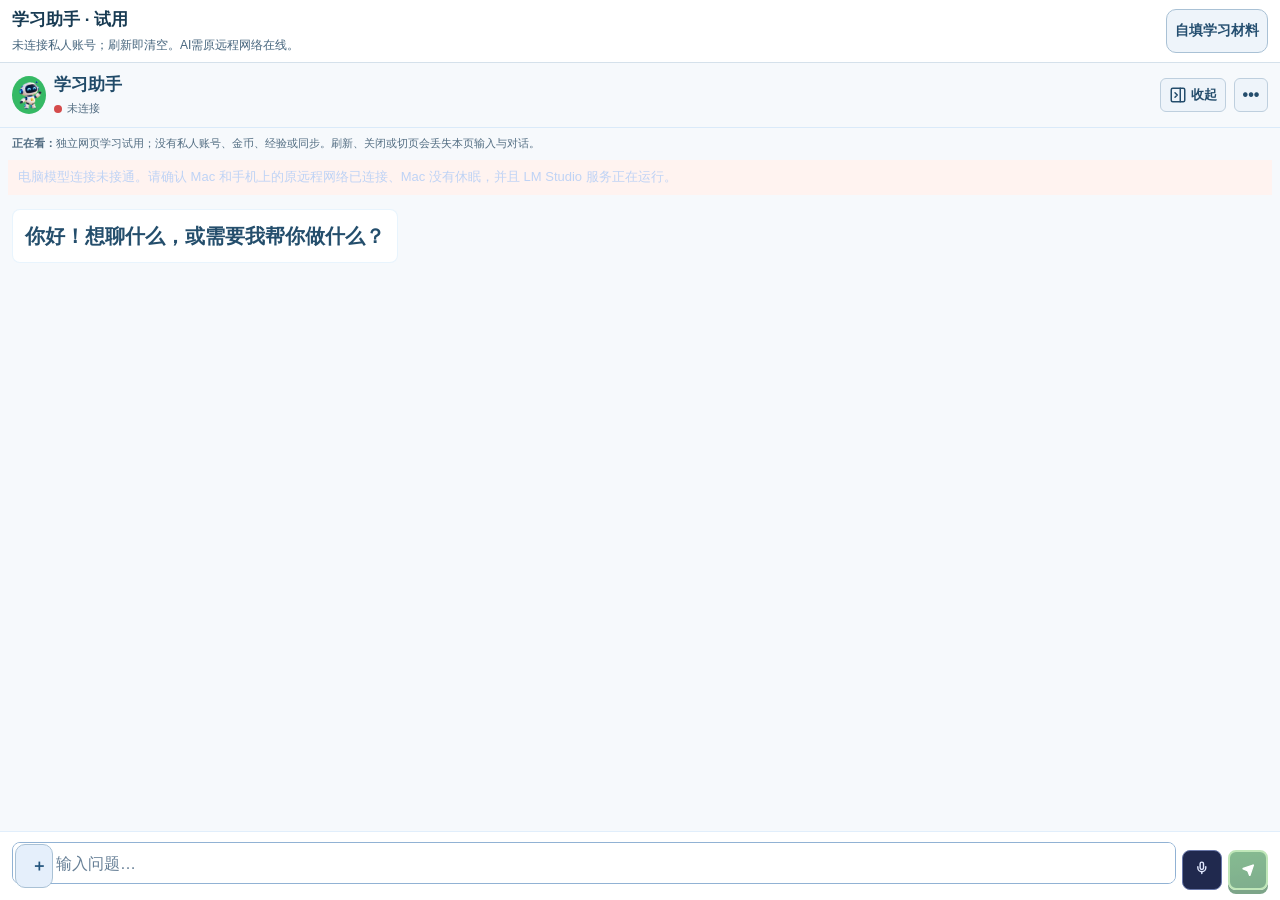
==== assistant.html @ 8622c5d7 "Add usable study trial pages with editable materials and draft review" ====
<!doctype html><html lang="zh-CN"><head><meta charset="UTF-8"/><meta name="viewport" content="width=device-width,initial-scale=1,viewport-fit=cover"/><meta name="theme-color" content="#eef4fa"/><meta name="robots" content="noindex,nofollow"/><title>学习助手试用</title>  <script type="module" crossorigin src="./assets/assistant-CgvwbhS5.js"></script>
  <link rel="stylesheet" crossorigin href="./assets/assistant-CC9O2Zjh.css">
</head><body><div id="root"></div><script>
(()=>{'use strict';class TrialMemoryStorage{#values=new Map();get length(){return this.#values.size}clear(){this.#values.clear()}getItem(key){return this.#values.get(String(key))??null}key(index){return [...this.#values.keys()][index]??null}removeItem(key){this.#values.delete(String(key))}setItem(key,value){this.#values.set(String(key),String(value))}}const memory=()=>new Proxy(new TrialMemoryStorage(),{get(target,key){if(Reflect.has(target,key)){const value=Reflect.get(target,key,target);return typeof value==='function'?value.bind(target):value}return typeof key==='string'?target.getItem(key):undefined},set(target,key,value){if(typeof key==='string')target.setItem(key,value);return true},deleteProperty(target,key){if(typeof key==='string')target.removeItem(key);return true},ownKeys(target){return Array.from({length:target.length},(_,index)=>target.key(index))},getOwnPropertyDescriptor(target,key){if(typeof key==='string'&&target.getItem(key)!==null)return{enumerable:true,configurable:true,writable:true,value:target.getItem(key)}}});try{Object.defineProperty(window,'localStorage',{configurable:false,value:memory()});Object.defineProperty(window,'sessionStorage',{configurable:false,value:memory()});window.__webLearningTrialIsolated=true}catch{document.getElementById('root').textContent='浏览器未能隔离试用资料，已停止打开。没有读取或修改你的账号资料。'}})();
</script></body></html>
---- assets/assistant-CC9O2Zjh.css ----
.aiTaskStatus{display:flex;align-items:center;gap:10px;flex:0 0 auto;padding:10px 12px;margin:8px 0;min-width:0;color:#e2f4ff;background:#082863d1;border:1px solid rgba(116,203,255,.45);border-radius:8px;font-size:13px;line-height:1.5}.aiTaskCopy{flex:1;min-width:0;overflow-wrap:anywhere}.aiTaskCopy small{display:block;color:#b8d9f5;font-size:12px;font-variant-numeric:tabular-nums}.aiTaskStatus button{display:inline-flex;align-items:center;justify-content:center;gap:5px;flex:0 0 auto;min-height:36px;padding:6px 8px;color:#e9f8ff;background:#123a78;border:1px solid #689bd0;border-radius:6px;font-size:12px}.aiTaskStatus button:hover{background:#1c4b8c}.aiTaskHalo{display:block;flex:0 0 26px;width:26px;height:26px;position:relative;border:2px solid #4386bb;border-radius:50%;box-shadow:0 0 10px #328bd14d}.aiTaskHalo i{position:absolute;inset:-2px;border:2px solid transparent;border-top-color:#bdeeff;border-right-color:#58b4ff;border-radius:50%;animation:aiTaskOrbit 2.8s linear infinite}.aiTaskHalo b{position:absolute;width:4px;height:4px;border-radius:50%;background:#e4c667;top:-2px;left:10px}.qwenAssistantPanel.aiWorking>header .qwenPerson:after{content:"";display:block;width:8px;height:8px;flex:0 0 8px;border-radius:50%;background:#90d5ff;box-shadow:0 0 12px #63b9ff}.qwenAssistantPanel.aiWorking>header{box-shadow:inset 0 -1px #79cbff80,0 4px 12px #2a8cdb20}.qwenAiMotion{display:flex;align-items:center;gap:7px;color:#d7ecff;font-size:13px;padding:6px}.qwenAiMotion input{width:16px;height:16px;accent-color:#258fdd}.qwenAssistantPanel>.aiTaskStatus{order:1;margin:4px 8px}.qwenAssistantPanel>.qwenComposer{order:2}@keyframes aiTaskOrbit{to{transform:rotate(360deg)}}.reduceMotion .aiTaskHalo i{animation:none}.animationsPaused .aiTaskHalo i,.aiTaskStatus.paused .aiTaskHalo i{animation-play-state:paused}@media(prefers-reduced-motion:reduce){.aiTaskHalo i{animation:none}}@media(max-width:640px){.aiTaskStatus{gap:6px;padding:6px 8px;margin:4px 0;font-size:12px}.aiTaskHalo{flex-basis:20px;width:20px;height:20px}.aiTaskHalo b{left:7px}}.aiTaskMeasuredProgress{display:grid;gap:3px;margin:4px 0;color:#e2f4ff;font-size:12px;font-variant-numeric:tabular-nums}.aiTaskMeasuredProgress progress{display:block;width:100%;height:6px;border:0;border-radius:4px;overflow:hidden;accent-color:#69caff}.aiTaskMeasuredProgress progress::-webkit-progress-bar{background:#284e78;border-radius:4px}.aiTaskMeasuredProgress progress::-webkit-progress-value{background:#69caff;border-radius:4px}.assistantStudyWorkshopOverlay{position:fixed;inset:0;z-index:11000;display:flex;align-items:flex-start;justify-content:center;overflow:auto;overscroll-behavior:contain;touch-action:pan-y pinch-zoom;padding:max(16px,env(safe-area-inset-top)) max(12px,env(safe-area-inset-right)) max(20px,env(safe-area-inset-bottom)) max(12px,env(safe-area-inset-left));background:#132e4f99;box-sizing:border-box}.assistantStudyWorkshopPanel{box-sizing:border-box;width:min(880px,100%);min-width:0;padding:24px;border:1px solid #bbd0e2;border-radius:22px;background:#f7fafd;color:#1b3e58;box-shadow:0 18px 56px #09203b40;font-family:inherit;font-size:17px;line-height:1.6;outline:none}.assistantStudyWorkshopPanel *{box-sizing:border-box}.assistantStudyWorkshopPanel>header{display:flex;align-items:center;justify-content:space-between;gap:14px;padding:0 0 15px;border-bottom:1px solid #d2dfeb}.assistantStudyWorkshopPanel h1{color:#183e5d;font-size:28px;line-height:1.4;margin:4px 0}.assistantStudyWorkshopPanel h2{color:#183e5d;font-size:23px;line-height:1.45;margin:4px 0 12px}.assistantStudyWorkshopPanel h3{color:#183e5d;font-size:20px;line-height:1.5;margin:0}.assistantStudyWorkshopPanel p{margin:10px 0;color:#34566f;overflow-wrap:anywhere}.assistantStudyWorkshopPanel small{font-size:14px;color:#536e83}.assistantStudyWorkshopPanel>header>button{width:44px;min-width:44px;padding:8px}.assistantStudyWorkshopPanel button{display:inline-flex;align-items:center;justify-content:center;gap:7px;min-height:44px;max-width:100%;padding:9px 14px;border:1px solid #a8bed1;border-radius:11px;background:#fff;color:#244b6a;font:inherit;font-size:16px;line-height:1.4;font-weight:700;box-shadow:none;cursor:pointer;transition:background .15s,border-color .15s,box-shadow .15s,transform .15s}.assistantStudyWorkshopPanel button:hover:not(:disabled){background:#eaf2fb;border-color:#6e98b9;box-shadow:0 3px 10px #1a45651a;transform:translateY(-1px)}.assistantStudyWorkshopPanel button:active:not(:disabled){transform:translateY(1px);box-shadow:none}.assistantStudyWorkshopPanel button:disabled{background:#e6edf3;color:#526b7f;border-color:#c9d7e2;cursor:default;opacity:1;transform:none;box-shadow:none}.assistantStudyWorkshopPanel .assistantStudyPrimary{background:#2a6da7;border-color:#235f94;color:#fff}.assistantStudyWorkshopPanel .assistantStudyPrimary:hover:not(:disabled){background:#225f97;color:#fff}.assistantStudyWorkshopPanel .assistantStudyPrimary:disabled{background:#e0e9f1;color:#536d82;border-color:#bed0df}.assistantStudyWorkshopPanel svg{width:19px;height:19px;flex:0 0 19px}.assistantStudyWorkshopPanel label{display:grid;gap:6px;font-size:16px;font-weight:650;color:#24485f;margin:12px 0}.assistantStudyWorkshopPanel textarea,.assistantStudyWorkshopPanel input:not([type=file]),.assistantStudyWorkshopPanel select{width:100%;min-width:0;min-height:44px;padding:10px 12px;border:1px solid #a8bed1;border-radius:10px;background:#fff!important;color:#173c57!important;-webkit-text-fill-color:#173c57!important;font:inherit;font-size:max(20px,1rem);line-height:1.5;opacity:1}.assistantStudyWorkshopPanel textarea{resize:vertical;max-height:420px}.assistantStudyWorkshopPanel textarea::placeholder{color:#627b8f!important;-webkit-text-fill-color:#627b8f!important;opacity:1}.assistantStudyWorkshopPanel select{font-size:16px}.assistantStudyWorkshopPanel :is(button,input,textarea,select,summary):focus-visible{outline:3px solid #3879b5;outline-offset:3px}.assistantStudyWorkshopPanel input[hidden]{display:none!important}.assistantStudyPhotoButtons,.assistantStudyRun,.assistantStudyFinalActions{display:flex;align-items:center;flex-wrap:wrap;gap:10px;margin:15px 0}.assistantStudyPhotoButtons>span,.assistantStudyPermission{color:#536e83;font-size:15px}.assistantStudyPhoto{display:grid;justify-items:center;gap:10px;max-width:520px;margin:16px auto;overflow:hidden}.assistantStudyPhoto img{display:block;width:100%;height:250px;object-fit:contain;border:1px solid #d4e0eb;border-radius:12px;background:#eef3f8}.assistantStudyPhoto>div{display:flex;flex-wrap:wrap;justify-content:center;gap:8px}.assistantStudyPrivacy,.assistantStudyIntro{padding:12px 14px;background:#eaf2fa;border:1px solid #d0dfed;border-radius:12px}.assistantStudyWorkshopPanel .assistantStudyError{padding:12px 14px;border:1px solid #d9b47d;border-radius:12px;background:#fff4e5;color:#714b1b}.assistantStudyWorkshopPanel .assistantStudyNotice{padding:12px 14px;border:1px solid #c3d8e6;border-radius:12px;background:#eaf4fb;color:#264f6b}.assistantStudyExplanation,.assistantStudyDraft,.assistantStudyPreview{margin-top:22px;padding-top:18px;border-top:1px solid #cadbe8}.assistantStudyExplanation>p{white-space:pre-wrap;font-size:18px;line-height:1.8;color:#23485f}.assistantStudyQuestionEditor{padding:16px;margin:14px 0;border:1px solid #c5d8e7;border-radius:15px;background:#fff}.assistantStudyQuestionTop{display:flex;align-items:center;gap:10px;flex-wrap:wrap}.assistantStudyQuestionTop h3{margin-right:auto}.assistantStudyQuestionTop select{width:auto;max-width:170px}.assistantStudyOptionEditors{display:grid;grid-template-columns:repeat(2,minmax(0,1fr));gap:0 12px}.assistantStudyPreview{border:1px solid #bfd6e8;border-radius:16px;padding:18px;background:#edf5fc}.assistantStudyPreview>article{padding:14px;margin:14px 0;border:1px solid #cbdce9;border-radius:12px;background:#fff}.assistantStudyPreview ul{list-style:none;padding:0;margin:12px 0;display:grid;grid-template-columns:repeat(2,minmax(0,1fr));gap:8px}.assistantStudyPreview li{padding:10px 12px;border:1px solid #c2d5e5;border-radius:9px;color:#214963;font-size:20px;overflow-wrap:anywhere}.assistantStudyWorkshopPanel summary{min-height:44px;padding:8px 0;cursor:pointer;color:#2c5d81;font-weight:650}.assistantStudyTranscription{margin:16px 0;padding:0 14px;border:1px solid #c7d9e6;border-radius:12px;background:#fff}.assistantStudyFinalActions{margin-bottom:0}.assistantStudyFinalActions>button{flex:1;min-width:160px}.assistantStudyWorkshopPanel>.aiTaskStatus{background:#153b61;color:#f1f8ff;border-color:#6e95b8;margin:14px 0}.assistantStudyWorkshopPanel .aiTaskStatus button{min-height:36px;padding:6px 10px;background:#244e76;color:#fff;border-color:#93b2ce;font-size:14px}.assistantStudyWorkshopPanel .aiTaskCopy small{color:#d2e6f5}@media(max-width:600px){.assistantStudyWorkshopOverlay{padding:max(8px,env(safe-area-inset-top)) max(6px,env(safe-area-inset-right)) max(14px,env(safe-area-inset-bottom)) max(6px,env(safe-area-inset-left))}.assistantStudyWorkshopPanel{padding:15px;border-radius:17px;font-size:16px}.assistantStudyWorkshopPanel h1{font-size:25px}.assistantStudyWorkshopPanel h2{font-size:21px}.assistantStudyOptionEditors,.assistantStudyPreview ul{grid-template-columns:minmax(0,1fr)}.assistantStudyQuestionEditor,.assistantStudyPreview{padding:12px}.assistantStudyPhoto img{height:210px}.assistantStudyRun>button{flex:1;min-width:130px}.assistantStudyQuestionTop select{max-width:150px}}@media(prefers-reduced-motion:reduce){.assistantStudyWorkshopPanel *{transition:none!important;animation:none!important}}.childComfort,.childShop,.parentAccess{font-family:PingFang SC,Microsoft YaHei,system-ui,sans-serif;letter-spacing:0;color:#edf5ff;font-size:16px;line-height:1.6}.appShell.cosmosUniverse.childComfort{background:#0a1e3a}.appShell.cosmosUniverse.childComfort .homeBackdrop{background:linear-gradient(175deg,#101f43,#153d67 60%,#1b3852)!important}.childComfort .homeBackdrop>*{display:none}.childComfort :is(button,input,textarea,select){font:inherit;letter-spacing:0}.childComfort :is(h1,h2,h3,p){text-shadow:none}.childComfort .panel{background:#102b49ed!important;box-shadow:none!important;border:1px solid #87b2ca40!important;border-radius:8px}.childComfort :is(.primaryButton,.explorationStart){background:#2886d0!important;border:1px solid #76bfee!important;box-shadow:0 3px #0c4b80!important;color:#fff;text-shadow:none!important;border-radius:8px}.childComfort button,.childShop button{transition:transform .15s ease,background .15s ease;touch-action:manipulation}.childComfort button:focus-visible,.childShop button:focus-visible{outline:3px solid #ffc873;outline-offset:3px}.childComfort .mascot{background:url(/space-mascots.webp) 79% 42%/250% auto no-repeat!important;border:0!important;box-shadow:none!important;border-radius:0!important}.childComfort .mascot>*{display:none}.childComfort .explorationHome{max-width:1320px;margin:auto;padding:12px 28px 86px}.childComfort .explorationHeader{min-height:58px;border-bottom:1px solid #9dbed22b}.childComfort .explorationHeader>strong{font-size:22px;color:#f5f9ff}.childComfort .explorationWallet{gap:12px}.childComfort .explorationWallet button,.childComfort .explorationWallet>span{background:none;box-shadow:none;border:0;min-width:42px;min-height:44px;padding:8px}.childComfort .explorationWallet svg{width:21px;height:21px}.childComfort .explorationScene{min-height:450px;display:grid;grid-template-columns:minmax(260px,.9fr) minmax(0,1.3fr);align-items:center;gap:18px;padding:24px 0 0;position:relative}.childComfort .explorationInvitation{position:relative;inset:auto;width:auto;padding:0;z-index:2}.childComfort .explorationInvitation h1{font-size:32px;max-width:400px;line-height:1.4;margin:12px 0 28px;font-weight:750}.childComfort .explorationEyebrow{color:#adcbe3;font-size:15px}.childComfort .explorationStart{font-size:20px;min-height:58px;padding:12px 20px;width:min(100%,350px);gap:14px}.childComfort .explorationChoose,.childComfort .explorationResume{background:none;color:#c2dff3;border:0;margin:16px 0 0;padding:7px 0;font-size:15px}.childComfort .explorationGift{position:absolute;left:0;bottom:0;display:flex;align-items:center;gap:8px;background:#24425c;border:1px solid #c8ac654a;border-radius:8px;padding:6px 14px 6px 4px;width:auto;box-shadow:none;animation:none}.childComfort .explorationGift img{width:58px;height:58px;object-fit:contain}.childComfort .explorationGift span{color:#f7d999;position:static;display:flex;gap:6px;font-size:16px}.growthScene{position:relative;width:100%;aspect-ratio:3/2;isolation:isolate}.growthHome{position:relative;width:100%}.legacyRobotBadge{position:absolute;width:22px;height:22px;right:13%;top:38%;color:#f8d071}.growthIsland{position:absolute;inset:0;width:100%;height:100%;object-fit:contain;animation:growArrive .6s ease both}.growthCompanions{position:absolute;width:43%;height:55%;right:7%;top:9%}.growthLevel3 .growthCompanions{width:32%;right:30%;top:8%}.companionButton{width:100%;height:100%;padding:0!important;border:0!important;background:none!important;box-shadow:none!important}.companionArt{display:inline-block;position:relative;width:64px;aspect-ratio:1;overflow:hidden;vertical-align:middle;flex-shrink:0}.companionArt>img{position:absolute;width:300%;max-width:none;left:-180%;top:-70%}.companionArt.companionPair{width:100%;height:100%;overflow:visible}.companionPair>img{width:100%;height:100%;inset:0;object-fit:contain}.robotAntenna{position:absolute;left:63%;top:1%;color:#ffd275;transform:rotate(12deg);filter:drop-shadow(0 2px 2px #08182d)}.robotAntenna svg{width:28px;height:28px}.robotAntenna:after{content:"";position:absolute;width:2px;height:9px;background:#f2cf78;top:23px;left:13px;transform:rotate(8deg)}.companionPair .robotAntenna{left:75%;top:12%}.robotJetpack{position:absolute;left:66%;top:55%;color:#92d2ff;transform:rotate(-28deg)}.robotJetpack svg{width:36px;height:36px;fill:#3678b8}.companionPair .robotJetpack{left:79%;top:64%}.robotExpression{position:absolute;left:18%;top:27%;width:65%;height:23%;display:flex;align-items:center;justify-content:space-evenly;background:#081c34;border-radius:45%;transform:rotate(-6deg)}.robotExpression i{width:18%;height:60%;border:2px solid #8be8ff;border-bottom:0;border-radius:60% 60% 0 0}.robotExpression.expression2 i:last-child{height:0;border-radius:0}.robotExpression.expression3 i{height:70%;border:2px solid #8be8ff;border-radius:50%}.companionPair .robotExpression{left:70%;top:29%;width:24%;height:14%;transform:rotate(-10deg)}.companionReact{animation:companionHello .7s ease both}.companionFly{animation:companionFlight 1.1s ease both}.islandLamp{position:absolute;left:55%;top:47%;padding:4px!important;color:#87a5b4!important;border:0!important;background:#1d4265!important;border-radius:6px;width:36px;height:38px;box-shadow:0 3px #122c42}.islandLamp.lit{color:#ffe38c!important;box-shadow:0 0 22px #ffd87a72}.islandBridge{position:absolute;right:2%;bottom:31%;display:flex;gap:5px;align-items:center;background:#123c61!important;color:#eff7ff!important;border:1px solid #89b5d6!important;padding:4px 7px!important;border-radius:6px;font-size:13px!important}.islandBridge svg{width:16px}.moonlitIsland{filter:saturate(.8) brightness(.8);background:#0c17364d;border-radius:8px}.islandNightSky{position:absolute;inset:0;background:#080f2c;border-radius:8px;z-index:-1;color:#c9e8ff}.islandNightSky>svg:first-child{position:absolute;width:54px;height:54px;right:10%;top:7%}.islandNightSky>svg:not(:first-child){position:absolute;width:10px;height:10px;top:15%;left:15%;color:#ffe19a}.islandNightSky>svg:nth-child(3){left:53%;top:9%}.islandNightSky>svg:nth-child(4){left:73%;top:27%}.islandProgress{display:grid;grid-template-columns:1fr;gap:8px;padding:18px 0;border-top:1px solid #9dbed22b}.islandProgress>div:first-child{display:flex;align-items:center;justify-content:space-between;gap:16px;flex-wrap:wrap}.islandProgress strong{font-size:17px}.islandProgress span{color:#c2d4e7;font-size:14px}.islandProgress progress,.lessonXp progress{appearance:none;height:8px;width:100%;border:0;border-radius:4px;overflow:hidden;background:#071b31}.islandProgress progress::-webkit-progress-bar,.lessonXp progress::-webkit-progress-bar{background:#071b31}.islandProgress progress::-webkit-progress-value,.lessonXp progress::-webkit-progress-value{background:#f4cd74;transition:width .5s ease}.quietButton{display:inline-flex;width:fit-content;align-items:center;gap:8px;padding:8px 0;border:0;background:none;color:#aed8fa;font:inherit;cursor:pointer}.growthPreview{display:grid;grid-template-columns:170px 1fr;align-items:center;gap:16px;background:#0c223b;border-radius:8px;padding:10px 18px}.growthPreview img{width:100%}.growthPreview p{font-size:14px}.firstShopInvite{display:flex;gap:12px;align-items:center;padding:14px 0;color:#d2e1ed;font-size:15px}.firstShopInvite button{margin-left:auto;display:flex;align-items:center;gap:5px;border:0;padding:8px;background:none;color:#f6d798;font:inherit}.childComfort .practiceSkillIsland{box-shadow:none;background:none}.childComfort .explorationDestinations{gap:20px}.childComfort .explorationIsland{background:#123251;border:1px solid #91b2cd40;box-shadow:none;border-radius:8px}.childComfort .explorationIsland span{font-size:18px}.childComfort .explorationIsland small{font-size:14px}.childPreferences{display:flex;align-items:center;gap:24px;padding-top:20px;margin-top:20px;border-top:1px solid #9dbed22b;color:#aac4d9;font-size:14px}.childPreferences label{display:flex;align-items:center;gap:8px}.childPreferences input{width:17px;height:17px;accent-color:#479ce0}.childComfort .qwenPerson>.companionArt{width:42px;height:42px;flex:0 0 42px;display:inline-block;border:0!important;border-radius:0;background:none!important;box-shadow:none!important}.childComfort .qwenMessageRow>.referenceMessageAvatar{border:0!important;background:none!important;box-shadow:none!important}.childComfort .referenceMessageAvatar .companionArt{width:32px;height:32px}.childComfort .practiceCompanion{display:inline-block;width:64px;height:64px}.childComfort .practiceCompanion.correct{animation:companionHello .6s ease both}.childComfort .referenceV2Choice .practiceCompanion{display:none}.childComfort .v2PracticeStats .streakXpBadge,.childComfort .streakXpEarned{color:#eed491;background:#243e54;border:1px solid #a79a6c55;box-shadow:none;border-radius:6px}.childComfort .v2Summary>.companionPair{width:180px;height:180px}.childComfort .qwenPerson .robotAntenna svg{width:17px;height:17px}.childComfort .v2Question .mascot{width:76px;height:84px}.childComfort .v2Question h1{font-size:28px;line-height:1.45}.childComfort .v2Choices button{min-height:58px;font-size:18px;border-radius:8px;box-shadow:none;border:1px solid #729cbb7a;background:#173f61;color:#f5faff}.childComfort .v2Choices button.correct{background:#66501f;border-color:#f7d478;animation:answerWarm .4s ease}.childComfort .v2Feedback{background:#173954;border-radius:8px;box-shadow:none;color:#e1ecf6}.childComfort .v2Feedback.wrong{border-color:#96bdd7;background:#193b54}.childComfort .v2Summary{max-width:720px;margin:auto;text-align:center;padding:28px}.lessonXp{margin:20px 0;display:grid;gap:8px;color:#f4d695}.lessonXp small{color:#b8d1e4}.childComfort .qwenAssistantPanel.referenceAssistantPanel{background:#0b2138!important}.childComfort .qwenAssistantPanel.referenceAssistantPanel:before,.childComfort .qwenAssistantPanel.referenceAssistantPanel:after{content:none!important}.childComfort .qwenWatching{color:#a9c4d9!important}.childComfort .qwenMessages{background:#0b2138!important}.childComfort .qwenSpeakAnswer{color:#c5e7ff!important;background:#163a59!important;border:1px solid #77a0ba80!important;box-shadow:none!important}.childComfort .qwenQuickActions{gap:5px}.childComfort .assistantDockLauncher{border-radius:8px;background:#1e5885;box-shadow:0 3px 14px #020c1c50;border:1px solid #7eabc8}.childComfort .assistantDockLauncher>span{width:32px;height:32px;overflow:hidden;background:none;color:#a0d7ff}.childComfort .assistantDockLauncher .companionArt{width:30px;height:36px}.childShopShade{background:#020b1be8;padding:18px;z-index:1000}.childShop{width:min(100%,1000px);max-height:calc(100dvh - 36px);overflow:auto;background:#102b44;border:1px solid #769ab34d;border-radius:8px}.childShop header{display:flex;align-items:center;gap:14px;padding:18px 24px;border-bottom:1px solid #88a9bc35}.childShop h2{margin:0;font-size:25px}.childShop header small{color:#adc6d9;font-size:13px}.childShop header>button{margin-left:6px;width:40px;height:40px;padding:8px;background:none;border:0;color:#d5e7f2}.shopCoins{display:flex;align-items:center;gap:8px;margin-left:auto;color:#f6d485}.shopLayout{display:grid;grid-template-columns:minmax(210px,.8fr) minmax(0,1.4fr)}.shopLayout>nav{padding:14px;border-right:1px solid #88a9bc35}.shopLayout nav button{display:flex;align-items:center;gap:12px;width:100%;text-align:left;color:#d6e5f0;background:none;padding:13px 12px;margin:3px 0;border:1px solid transparent;border-radius:6px;font:inherit}.shopLayout nav button.selected{background:#235375;border-color:#6d99b5}.shopLayout nav button>svg{width:24px;height:24px;color:#ffd37a;flex-shrink:0}.shopLayout nav button b{display:block;font-size:15px}.shopLayout nav button small{display:block;font-size:13px;color:#b9d0e2;margin-top:3px}.shopPreview{padding:14px 28px 24px}.shopPreviewArt{aspect-ratio:3/2;max-height:310px;display:grid;align-content:center}.shopPreview h3{font-size:21px;margin:12px 0 8px}.shopPreview p{font-size:15px;color:#c8dbe8}.shopActions{display:flex;gap:12px;margin:18px 0 10px;flex-wrap:wrap}.shopActions button{border-radius:8px;padding:10px 18px;min-height:44px;background:#2886d0;border:1px solid #76bfee;color:#fff;font:inherit}.shopActions button:disabled{opacity:.5}.shopOwned{display:inline-flex;align-items:center;gap:7px;padding:10px;color:#aed4e0}.shopNotice{padding:12px;border-left:3px solid #f4ce7c;background:#1d425b}.shopHint{color:#f6d693!important}.childShop footer{display:flex;align-items:center;gap:14px;padding:12px 24px;border-top:1px solid #88a9bc35}.childShop footer>span{font-size:12px;color:#adc7d9;margin-left:auto}.xpCardPreview{justify-self:center;display:grid;justify-items:center;align-content:center;gap:12px;width:min(100%,300px);min-height:220px;border-radius:8px;background:#173e60;border:1px solid #dfc57b80;color:#f5d17b}.xpCardPreview>svg{width:52px;height:52px}.xpCardPreview strong{font-size:25px}.xpCardPreview span{font-size:14px}.xpCardPreview small{color:#b2ccdf}.parentAccess{width:min(94vw,580px);max-height:90dvh;overflow:auto;padding:24px;background:#102b44!important;border-radius:8px}.parentAccess header{display:flex;gap:12px;align-items:center}.parentAccess header h2{font-size:22px;margin:0}.parentAccess header button{margin-left:auto;background:none;border:0;color:#f2f7fc}.parentAccess label{display:grid;gap:6px;margin:16px 0}.parentAccess input{color:#f5faff;padding:10px;border:1px solid #7fadc9;border-radius:6px;background:#0a1f34;font:inherit}.parentAccess .qwenAssistant{position:static!important;width:100%;height:auto;min-height:430px}.welcomeChestHeader{position:relative;z-index:3;text-align:center;padding:10px 14px}.welcomeChestHeader h2{font-size:24px}.welcomeChestHeader p{color:#e8cd96}.referenceRewardOverlay:has(.welcomeChestHeader) .referenceChestKeyFlight{display:none!important}.childComfort .referenceRewardDialog{background:#102b44!important;box-shadow:none!important;border:1px solid #82aeca55}@keyframes growArrive{0%{opacity:.5;transform:translateY(6px) scale(.98)}to{opacity:1;transform:none}}@keyframes companionHello{35%{transform:rotate(-4deg) translateY(-5px)}70%{transform:rotate(3deg)}}@keyframes companionFlight{30%,60%{transform:translateY(-26px) rotate(-5deg)}}@keyframes answerWarm{50%{transform:scale(1.015)}}@media(max-width:960px){.childComfort .explorationHome{padding:10px 18px 80px}.childComfort .explorationScene{grid-template-columns:minmax(0,1fr);gap:0;padding-top:24px}.childComfort .explorationInvitation h1{font-size:28px;margin:8px 0 18px}.childComfort .explorationScene>.growthScene{max-width:650px;justify-self:center}.childComfort .explorationGift{bottom:6px}.childComfort .explorationWallet{gap:3px}}@media(max-width:640px){.childComfort .explorationHome{padding:8px 14px 80px}.childComfort .explorationHeader>strong{font-size:19px}.childComfort .explorationWallet button,.childComfort .explorationWallet>span{padding:5px;min-width:34px;gap:4px;font-size:14px}.childComfort .explorationScene{min-height:0}.childComfort .explorationInvitation h1{font-size:26px}.childComfort .explorationStart{width:100%;font-size:18px}.childComfort .explorationGift{font-size:14px}.childComfort .explorationGift img{width:40px;height:40px}.childComfort .explorationScene>.growthScene{margin-bottom:38px}.firstShopInvite{flex-wrap:wrap}.childShopShade{padding:7px}.childShop{max-height:calc(100dvh - 14px)}.childShop header{padding:12px 14px}.childShop h2{font-size:22px}.shopLayout{grid-template-columns:minmax(0,1fr)}.shopLayout>nav{display:flex;overflow-x:auto;padding:8px;border-right:0;border-bottom:1px solid #88a9bc35}.shopLayout nav button{min-width:140px;width:auto;padding:10px}.shopLayout nav button>svg{display:none}.shopLayout nav button b{font-size:13px}.shopPreview{padding:10px 16px 16px}.shopPreviewArt{max-height:230px}.childShop footer{padding:10px 14px;flex-wrap:wrap}.childShop footer>span{margin-left:0}.growthPreview{grid-template-columns:110px 1fr}.islandProgress>div:first-child{gap:4px}}.reduceMotion .growthIsland,.reduceMotion .companionArt,.animationsPaused .companionArt,.learningReduceMotion .growthIsland,.learningReduceMotion .companionArt{animation:none!important}.learningReduceMotion .childComfort button,.learningReduceMotion .childShop button{transition:none!important}.childComfort .explorationGift{right:auto;top:auto;width:fit-content}.childComfort .explorationGift span{border:0;background:none;box-shadow:none;padding:0;text-shadow:none}.childComfort .explorationHeader strong{text-shadow:none}.childShop .primaryButton{box-shadow:0 3px #0c4b80}@media(max-width:960px){.childComfort .explorationScene>.growthHome{max-width:650px;justify-self:center}}@media(max-width:640px){.childComfort .explorationScene>.growthHome{margin-bottom:42px}}.learningReduceMotion :is(.childComfort,.childShop) *{animation:none!important;transition:none!important}@media(max-width:600px){.appShell.childComfort .explorationHome .explorationScene{display:grid;grid-template-columns:minmax(0,1fr);gap:0;padding-top:18px}.appShell.childComfort .explorationHome .explorationInvitation{padding:0;text-align:left}.appShell.childComfort .explorationHome .explorationInvitation h1{font-size:26px;max-width:none;margin:8px 0 18px}.appShell.childComfort .explorationHome .explorationStart{min-height:54px;font-size:18px;width:100%}.appShell.childComfort .explorationHome .growthHome{max-width:440px;margin-bottom:0}.appShell.childComfort .explorationHome:has(.explorationGift) .growthHome{margin-bottom:58px}.firstShopInvite{display:grid;grid-template-columns:24px minmax(0,1fr)}.firstShopInvite button{grid-column:2;justify-self:start;margin-left:0}.childComfort .robotAntenna svg{width:21px;height:21px}.childComfort .robotAntenna:after{top:17px;left:10px;height:6px}}@media(prefers-reduced-motion:reduce){.growthIsland,.companionArt,.childComfort button,.childShop button{animation:none!important;transition:none!important}}.appearanceLayers{position:relative;display:block;width:100%;height:100%;isolation:isolate}.appearanceBoy{position:absolute;left:26%;bottom:0;width:66%;height:100%;display:block}.appearanceBoy>.appearanceBoyArt{display:block;width:100%;height:100%;object-fit:contain}.appearanceRobot{position:absolute;left:0;bottom:0;width:42%;height:55%;object-fit:contain;z-index:2}.appearanceHeadCanvas{position:absolute;inset:0;width:100%;height:100%;overflow:visible;pointer-events:none;z-index:3}.appearanceHeadCanvas .appearanceHead{pointer-events:none}.appearanceLayers.robotOnly .appearanceRobot{width:100%;height:100%;inset:0}.appearanceGreet{position:absolute;inset:0;border:0!important;background:none!important;padding:0;color:inherit;box-shadow:none!important}.appearanceGreet:focus-visible{outline:3px solid #d9faff;outline-offset:4px;border-radius:26px}.playingAction.action-high-five .appearanceBoy{animation:friendHighFive .9s ease}.playingAction.action-orbit-dance{animation:friendDance 1.5s ease}.playingAction.action-aurora-salute .appearanceBoy{animation:friendSalute 1.4s ease}.playingAction .appearanceRobot{animation:friendBob .7s ease}.appearanceAurora{position:absolute;inset:2%;z-index:-1;border-radius:50%;background:conic-gradient(from 40deg,#4fffc833,transparent,#a5a2ff77,transparent,#5fdda999);filter:blur(15px);animation:friendAurora 1.5s ease}.characterCelebration{display:flex;align-items:center;gap:10px;padding:8px 14px;border-radius:18px;background:#edf7e6;color:#22553e;max-width:480px;margin:8px auto}.characterCelebration .appearanceLayers{width:82px;height:95px;flex-shrink:0}.celebration-超稀有{background:linear-gradient(110deg,#dfebfc,#ddf4ec,#e9e3ff)}.celebration-超稀有 .appearanceLayers{animation:friendSalute 1.7s ease}.celebration-稀有 .appearanceLayers{animation:friendHighFive 1.2s ease}@keyframes friendHighFive{0%,to{rotate:0deg;translate:0 0}40%{rotate:-6deg;translate:0 -10px}65%{rotate:4deg;translate:0 -5px}}@keyframes friendDance{0%,to{rotate:0;translate:0 0}20%{rotate:-9deg;translate:-8px -6px}45%{rotate:8deg;translate:8px 0}70%{rotate:-5deg;translate:-5px -4px}}@keyframes friendSalute{0%,to{scale:1;rotate:0}45%{scale:1.035;rotate:-4deg}75%{rotate:3deg}}@keyframes friendBob{50%{translate:0 -12px;rotate:7deg}}@keyframes friendAurora{0%,to{opacity:0;scale:.9}50%{opacity:1;scale:1.1}}@media(prefers-reduced-motion:reduce){.appearanceLayers *,.characterCelebration *{animation:none!important}}.appearanceRobotUnit{position:absolute;left:0;bottom:0;width:42%;height:55%;z-index:2;display:block}.appearanceRobotUnit .appearanceRobot{inset:0;width:100%;height:100%;position:absolute;object-fit:contain}.appearanceLayers.robotOnly .appearanceRobotUnit{width:100%;height:100%;inset:0}.playingAction .appearanceRobotUnit{animation:friendBob .7s ease}.playingAction .appearanceRobotUnit .appearanceRobot{animation:none}.appearanceLegacyAntenna{position:absolute;left:47%;top:14%;z-index:4;color:#ffd66e;width:12%;height:20%;display:flex;align-items:flex-start;justify-content:center;filter:drop-shadow(0 1px 1px #354a6a99)}.appearanceLegacyAntenna:after{content:"";position:absolute;left:46%;top:24%;height:62%;width:10%;min-width:2px;background:linear-gradient(#ffdf79,#b97827);border-radius:3px;z-index:-1}.appearanceLegacyAntenna svg{width:100%;height:50%;min-height:12px}.appearanceLegacyJetpack{position:absolute;right:5%;bottom:23%;width:22%;height:31%;border-radius:25%;background:linear-gradient(115deg,#4489cd,#16518f 60%,#edbc5c);border:1px solid #f5d887;rotate:12deg;color:#ffe6a8;z-index:-1}.appearanceLegacyJetpack svg{width:100%;height:90%}.appearanceLegacyJetpack i{position:absolute;width:42%;height:38%;left:29%;top:92%;border-radius:10% 10% 65% 65%;background:linear-gradient(#fff2ad,#ffb756,transparent);animation:legacyJetFlicker .22s ease-in-out infinite alternate}.appearanceLegacyExpression{position:absolute;left:30%;top:35%;width:40%;height:17%;z-index:3;display:flex;align-items:center;justify-content:space-evenly;border-radius:30%;background:#08233ff2}.appearanceLegacyExpression i{width:15%;height:33%;border:2px solid #6be4ff;border-bottom:0;border-radius:50% 50% 0 0;box-shadow:0 0 4px #36d4ff}.legacyExpression2 i:last-child{height:0;border-top:2px solid #6be4ff;border-left:0;border-right:0;rotate:-10deg}.legacyExpression3 i{height:53%;border:2px solid #6be4ff;border-radius:50%}.appearanceLayers.robotOnly .appearanceLegacyAntenna{top:5%}.appearanceLayers.robotOnly .appearanceLegacyExpression{top:28%}.appearanceLayers.robotOnly .appearanceLegacyJetpack{bottom:12%}.playingAction .appearanceRobotUnit.legacyRobotFlying{animation:legacyRobotFlight 1.5s ease-in-out both}@keyframes legacyRobotFlight{0%,to{translate:0 0;rotate:0}35%{translate:0 -22px;rotate:-5deg}65%{translate:9px -30px;rotate:6deg}}@keyframes legacyJetFlicker{0%{scale:1 .8;opacity:.8}to{scale:1 1.2;opacity:1}}.appearanceLayers.appearanceReduced *{animation:none!important}.characterEntrance{position:absolute;inset:0;border-radius:inherit;overflow:hidden;pointer-events:none;z-index:4}.entranceLocalLight{position:absolute;inset:12% 14%;border-radius:50%;background:radial-gradient(ellipse,#d9edff44,transparent 68%);animation:characterEntryLight 1.1s ease both}.entrance-稀有 .entranceLocalLight{inset:14%;border:2px solid #b796ee77;background:radial-gradient(ellipse,#ccb5f944,transparent 65%);animation:characterEntryRing 1.6s ease both}.entrance-超稀有 .entranceLocalLight{inset:4%;background:radial-gradient(ellipse,#dbedff44,transparent 70%);animation:characterEntryLight 2.4s ease both}.characterEffectControls{position:absolute;inset:auto 8px 8px;display:flex;justify-content:flex-end;gap:7px;pointer-events:auto}.characterEffectControls button{font:inherit;font-size:13px;min-height:36px;border:1px solid #adc6e4;border-radius:12px;background:#fffef8!important;color:#214f7b!important;padding:5px 10px;box-shadow:0 2px 7px #12345318}.characterCelebration{position:relative;isolation:isolate;overflow:hidden;min-height:105px}.characterCelebration>.themeWeather{z-index:-1;opacity:.38}.characterCelebration>span{position:relative;z-index:1;font-size:16px;font-weight:700}.characterCelebration>button{position:relative;z-index:1;border:1px solid #b2c8d4;background:#fffdf7;color:#285649;min-height:36px;font:inherit;font-size:13px;border-radius:10px;padding:5px 10px;margin-left:auto}.celebration-普通 .appearanceBoy{animation:friendHighFive 1.1s ease}.celebration-稀有 .appearanceLayers{animation:friendDance 1.4s ease}.characterEntrance.entrance-普通 .entrancePose{position:absolute;left:45%;top:5%;width:18%;height:30%;border-radius:50%;border-right:3px solid #8ac5fa66;animation:characterWave .9s ease both}@keyframes characterEntryLight{0%,to{opacity:0;scale:.93}35%,70%{opacity:1;scale:1}}@keyframes characterEntryRing{0%{opacity:0;scale:.7;rotate:-10deg}45%{opacity:1;scale:1;rotate:0deg}to{opacity:0;scale:1.1}}@keyframes characterWave{0%,to{opacity:0;rotate:-8deg}40%,65%{opacity:1;rotate:8deg}}@media(max-width:520px){.characterCelebration{padding:8px 10px;gap:7px}.characterCelebration>span{font-size:14px}.characterCelebration .appearanceLayers{width:72px;height:90px}.characterEffectControls{inset:auto 5px 5px;gap:5px}}@media(prefers-reduced-motion:reduce){.characterEntrance{display:none}.characterCelebration *{animation:none!important}}.appearanceIdleBlink{position:absolute;inset:0;width:100%;height:100%;pointer-events:none;z-index:2}.appearanceReduced .appearanceIdleBlink{display:none}@media(prefers-reduced-motion:reduce){.appearanceIdleBlink{display:none}}.themeWeather{position:absolute;inset:0;z-index:-1;overflow:hidden;border-radius:inherit;contain:layout paint;isolation:isolate;pointer-events:none;-webkit-user-select:none;user-select:none}.themeWeather>span{position:absolute;display:block;pointer-events:none}.weatherAtmosphere{inset:0;background:linear-gradient(180deg,#101b555c 0%,#3a569d24 43%,#687fbc0a 72%,transparent 90%)}.weatherDistantStars{inset:0 0 22%;opacity:.55;background:radial-gradient(circle at 10% 19%,#dff7ffcc 0 1px,transparent 1.7px),radial-gradient(circle at 27% 10%,#d1e7ffbb 0 .7px,transparent 1.5px),radial-gradient(circle at 40% 32%,#effaffbb 0 1px,transparent 1.8px),radial-gradient(circle at 59% 8%,#dff3ffbb 0 .8px,transparent 1.5px),radial-gradient(circle at 66% 43%,#edfaffaa 0 .7px,transparent 1.5px),radial-gradient(circle at 79% 20%,#cdecffbb 0 1px,transparent 1.8px),radial-gradient(circle at 91% 38%,#e4f9ffbb 0 .8px,transparent 1.5px)}.weatherCloud{width:86%;height:26%;border-radius:50%;background:radial-gradient(ellipse at 25% 58%,#c5dfff30 0 15%,#bfd7ff12 35%,transparent 61%),radial-gradient(ellipse at 67% 46%,#b8ceff29 0 17%,#b4cfff0c 42%,transparent 64%)}.weatherCloudFar{left:-15%;top:10%;opacity:.72;transform:translate(0)}.weatherCloudNear{right:-18%;top:37%;height:23%;opacity:.56;transform:translate(0) scaleX(-1)}.weatherMeteor{width:clamp(45px,7vw,108px);height:1px;opacity:0;border-radius:50%;background:linear-gradient(90deg,#e6faffee,#b7dfffb3 28%,transparent);transform:translate(0) rotate(-33deg)}.weatherMeteor:before{content:"";position:absolute;left:0;top:-1px;width:3px;height:3px;border-radius:50%;background:#e9faff}.weatherMeteorOne{left:59%;top:15%}.weatherMeteorTwo{left:88%;top:31%}.weatherHorizon{left:0;right:0;bottom:18%;height:24%;opacity:.45;background:radial-gradient(ellipse at 53% 100%,#9fc2ec24 0,transparent 68%)}.weather-legacy-night .weatherAtmosphere{background:linear-gradient(180deg,#081c4d66,#223b6524 47%,transparent 88%)}.weather-legacy-night .weatherCloud{opacity:.42}.weather-quiet-aurora .weatherAtmosphere{background:linear-gradient(180deg,#071a4659,#1d6e6b14 45%,transparent 87%)}.weather-quiet-aurora .weatherDistantStars{opacity:.6}.weather-quiet-aurora .weatherHorizon{background:radial-gradient(ellipse at 53% 100%,#9ee9db29 0,transparent 67%)}.weatherCurtain{top:-16%;width:100%;height:75%;border-radius:42% 48% 65% 35%;opacity:.58;-webkit-mask-image:linear-gradient(180deg,transparent,#000 21%,#000 49%,transparent 95%);mask-image:linear-gradient(180deg,transparent,#000 21%,#000 49%,transparent 95%);transform-origin:50% 0}.weatherCurtainGreen{left:-24%;transform:rotate(-11deg) skew(-12deg);background:linear-gradient(100deg,transparent 27%,#7debdc0a 34%,#88f0c666 42%,#a1f4c030 45%,#81d8ed12 52%,transparent 60%)}.weatherCurtainViolet{right:-30%;top:-23%;height:83%;opacity:.42;transform:rotate(9deg) skew(-16deg);background:linear-gradient(100deg,transparent 25%,#8dceee09 33%,#a2c2ff4d 41%,#cbb9f348 45%,#a0dedd0d 53%,transparent 64%)}.weatherAnimated .weatherCloudFar{animation:weatherCloudFar 64s ease-in-out infinite alternate}.weatherAnimated .weatherCloudNear{animation:weatherCloudNear 79s ease-in-out infinite alternate}.weatherAnimated .weatherDistantStars{animation:weatherStarBreath 16s ease-in-out infinite alternate}.weatherAnimated .weatherMeteorOne{animation:weatherMeteor 24s 3s linear infinite}.weatherAnimated .weatherMeteorTwo{animation:weatherMeteor 24s 15s linear infinite}.weatherAnimated .weatherCurtainGreen{animation:weatherAuroraGreen 23s ease-in-out infinite alternate}.weatherAnimated .weatherCurtainViolet{animation:weatherAuroraViolet 31s ease-in-out infinite alternate}.themeWeather.weatherStill>span{animation:none;transition:none}.themeWeather.weatherStill .weatherMeteor{display:none}@keyframes weatherCloudFar{to{transform:translate(12%)}}@keyframes weatherCloudNear{to{transform:translate(-10%) scaleX(-1)}}@keyframes weatherStarBreath{0%{opacity:.4}to{opacity:.64}}@keyframes weatherMeteor{0%,3.3%{opacity:0;transform:translate(18px,-12px) rotate(-33deg)}3.8%{opacity:.75}6.5%{opacity:0;transform:translate(-150px,98px) rotate(-33deg)}6.6%,to{opacity:0;transform:translate(-150px,98px) rotate(-33deg)}}@keyframes weatherAuroraGreen{to{transform:translate(4%,2%) rotate(-7deg) skew(-8deg);opacity:.66}}@keyframes weatherAuroraViolet{to{transform:translate(-3%,1%) rotate(5deg) skew(-12deg);opacity:.49}}@media(prefers-reduced-motion:reduce){.themeWeather>span{animation:none!important;transition:none!important}.themeWeather .weatherMeteor{display:none}}@media(max-width:640px){.themeWeather .weatherCloudNear{opacity:.4}.themeWeather .weatherCurtain{opacity:.45}.themeWeather .weatherCurtainViolet{opacity:.34}}.homeChestVisual .homeReferenceChestImage{position:absolute;z-index:4;inset:0;width:100%;height:100%;object-fit:contain;filter:drop-shadow(0 8px 7px #010b43);animation:referenceChestBreathe 3.5s ease-in-out infinite}.homeChestVisual:before,.homeChestVisual:after{content:none!important}.homeChestCard:active .homeReferenceChestImage{scale:.94}.homeProgressKey,.progressKeyIcon{background:url(/items/chest-key.webp) center/contain no-repeat;border:0;width:26px;height:36px}.homeProgressKey:before,.homeProgressKey:after,.progressKeyIcon:before,.progressKeyIcon:after{content:none!important}.cosmosChestLayers{position:relative;width:100%;height:100%;perspective:900px;transform-style:preserve-3d;isolation:isolate}.cosmosChestLayers *{box-sizing:border-box}.cosmosChestBase{position:absolute;z-index:4;width:88%;height:54%;left:6%;bottom:0;object-fit:fill;pointer-events:none}.cosmosChestHinge{position:absolute;z-index:6;left:6%;bottom:39%;height:35%;width:88%;transform-origin:50% 12%;transform-style:preserve-3d;transition:transform .55s cubic-bezier(.2,.7,.2,1);pointer-events:none}.cosmosChestHinge img{width:100%;height:100%;object-fit:fill}.cosmosChestKey{position:absolute;z-index:8;width:16%;height:35%;left:42%;top:-7%;transform-origin:50% 100%;transform:translateY(0) rotateX(0);transition:transform .45s ease,opacity .2s;opacity:0;pointer-events:none}.cosmosChestKey img{width:100%;height:100%;object-fit:contain}.cosmosChestGlow{position:absolute;z-index:1;left:16%;bottom:15%;width:68%;height:60%;border-radius:50%;background:radial-gradient(ellipse,#fff9d8ce,#f8d27266 40%,transparent 70%);opacity:0;transition:opacity .5s}.chestLayerPhase1 .cosmosChestKey{opacity:1;transform:translateY(65%) rotateX(0)}.chestLayerPhase2 .cosmosChestKey{opacity:1;transform:translateY(120%) rotateX(65deg) translateZ(-8px)}.chestLayerPhase3 .cosmosChestKey{opacity:1;transform:translateY(120%) rotateX(65deg) rotate(90deg) translateZ(-8px)}.chestLayerPhase4 .cosmosChestHinge,.chestLayerPhase5 .cosmosChestHinge,.chestLayerPhase6 .cosmosChestHinge,.chestLayerPhase7 .cosmosChestHinge{transform:rotateX(-72deg)}.chestLayerPhase4 .cosmosChestGlow,.chestLayerPhase5 .cosmosChestGlow,.chestLayerPhase6 .cosmosChestGlow{opacity:1}.cosmosChestLayers.chestLayerNoKey .cosmosChestKey{opacity:0}.cosmosPrizeCard{position:absolute;z-index:3;left:31%;top:42%;width:38%;height:48%;opacity:0;transform:translateY(40%) rotateY(0);transform-style:preserve-3d;transition:transform .65s cubic-bezier(.2,.7,.2,1),opacity .3s}.cosmosPrizeBack,.cosmosPrizeFront{position:absolute;inset:0;display:flex;flex-direction:column;align-items:center;justify-content:center;gap:8px;padding:12px;border:4px solid #ebcf7d;border-radius:14px;background:linear-gradient(135deg,#0a3989,#164fb2);color:#ffdd7b;backface-visibility:hidden;box-shadow:0 5px 15px #12356b38}.cosmosPrizeBack span{font-size:70px}.cosmosPrizeBack b{font-size:16px;letter-spacing:.15em}.cosmosPrizeFront{background:#fffdf7;color:#123978;transform:rotateY(180deg);text-align:center}.cosmosPrizeFront small{font-size:12px}.cosmosPrizeFront strong{font-size:19px;line-height:1.5}.cosmosPrizeFront span{font-size:15px}.cosmosPrizeEdge{position:absolute;left:0;top:0;bottom:0;width:5px;background:#c1a052;transform:rotateY(90deg);transform-origin:0 50%}.chestLayerPhase5 .cosmosPrizeCard{opacity:1;transform:translateY(-90%) rotateY(0)}.chestLayerPhase6 .cosmosPrizeCard,.chestLayerPhase7 .cosmosPrizeCard{opacity:1;transform:translateY(-90%) rotateY(180deg)}@keyframes referenceChestBreathe{0%,to{translate:0 0}50%{translate:0 -6px}}@media(prefers-reduced-motion:reduce){.homeReferenceChestImage,.cosmosChestLayers *{animation:none!important;transition:none!important}}.referenceSrOnly{position:absolute!important;width:1px!important;height:1px!important;padding:0!important;margin:-1px!important;overflow:hidden!important;clip-path:inset(50%);white-space:nowrap}.referenceArt{display:block;width:100%;height:100%;overflow:hidden;pointer-events:none}.appShell .referenceSceneBack,.referenceRewardOverlay .referenceSceneBack{position:absolute;z-index:20;left:4.2%;top:7%;width:9%;aspect-ratio:1;height:auto;min-height:0;padding:0;display:grid;place-items:center;border:2px solid #b8f8ff;border-radius:50%;background:radial-gradient(circle at 30% 20%,#247fff,#001660 76%);color:#fff;box-shadow:0 0 15px #138fff,inset 0 0 10px #2d9aff}.referenceSceneBack svg{width:65%;height:65%;stroke-width:3}.appShell.cosmosUniverse.referenceReviewScene{padding:0}.referenceReviewScene>.learningWorkspace{width:100%;max-width:none;padding:0;grid-template-columns:minmax(0,1fr)}.referenceReviewScene .learningContent{display:grid;justify-items:center}.referenceReviewScene .learningContent>header{display:none}.appShell .lessonReviewCard.referenceChoiceReview{position:relative;isolation:isolate;width:min(100%,66.6667svh,1024px);height:auto;min-height:0;aspect-ratio:2/3;container-type:inline-size;display:block;margin:0;padding:0;border:0;border-radius:0;overflow:hidden;background:#030c38;box-shadow:none}.referenceChoiceReview>.referenceReviewPlate{position:absolute;z-index:-2;inset:0;display:block;width:100%;height:100%;pointer-events:none}.referenceChoiceReview:before,.referenceChoiceReview:after{content:none!important}.referenceChoiceReview>:is(.rewardStrip,.reviewProgressHeader,.reviewMates){display:none!important}.referenceChoiceReview .referenceReviewProgress{position:absolute;z-index:2;top:20.1%;left:14.5%;width:71.5%;height:6%;display:flex;align-items:center;gap:3%;color:#fff}.referenceReviewProgress>span{display:flex;align-items:baseline;gap:1cqi;flex:0 0 35%;white-space:nowrap;font-size:3.6cqi;font-weight:850}.referenceReviewProgress>span strong{color:#ffdc22;font-size:6cqi;line-height:1}.referenceReviewProgress>span b{font-size:4cqi}.referenceReviewProgress>div{height:2.7cqi;flex:1;border-radius:30px;overflow:hidden}.referenceReviewProgress>div i{display:block;height:100%;border-radius:30px;background:linear-gradient(#fff8aa,#ffcc14 60%,#fff171);box-shadow:0 0 12px #ffdd5b;transition:width .4s ease}.appShell .referenceChoiceReview>.heroRow{position:absolute;inset:27.8% auto auto 7.5%;width:85%;height:20.4%;margin:0;padding:3% 3% 2% 45%;display:flex;align-items:center;gap:0;border:0;border-radius:0;background:transparent;box-shadow:none}.referenceChoiceReview .heroRow :is(.reviewIllustration,.mascot,.tinyCaps){display:none!important}.referenceChoiceReview .heroRow>div:last-child{width:100%;min-width:0}.appShell .referenceChoiceReview .heroRow h1{margin:0 0 1cqi;color:#fff;font-size:7.8cqi;font-weight:900;line-height:1.1;overflow-wrap:anywhere;text-shadow:0 3px #124ac6,0 0 10px #2e7aff}.appShell .referenceChoiceReview.longReviewQuestion .heroRow h1{font-size:4cqi;line-height:1.25}.appShell .referenceChoiceReview .heroRow .muted{margin:0;color:#fff;font-size:3.2cqi;line-height:1.4;font-weight:700}.referenceChoiceReview .heroRow .compactSoundButton{min-height:0;margin-top:1cqi;padding:.7cqi 1.2cqi;font-size:2cqi;border-color:#55dfff;color:#fff;background:#0545a1}.appShell .referenceChoiceReview>.choiceGrid,.appShell .referenceChoiceReview>.listenPanel>.choiceGrid{position:absolute;top:50.65%;left:8.4%;width:83.9%;height:18.8%;padding:0;display:grid;grid-template-columns:repeat(2,minmax(0,1fr));grid-template-rows:repeat(2,minmax(0,1fr));gap:5.5% 3%}.appShell .referenceChoiceReview .choiceGrid .choice{position:relative;display:flex;min-height:0;width:100%;margin:0;padding:1cqi 2cqi;border:2px solid transparent;border-radius:5cqi;background:transparent;color:#fff;box-shadow:none;opacity:1}.referenceChoiceReview .choiceGrid .choice:before{content:none}.referenceChoiceReview .choiceGrid .choiceMain{display:flex;justify-content:center;align-items:center;gap:1.5cqi;width:100%;font-size:5.5cqi;font-weight:850;line-height:1.2;text-shadow:0 2px #1848bd,0 0 8px #387cff}.referenceChoiceReview.longReviewAnswers .choiceGrid .choiceMain{font-size:3cqi}.referenceChoiceReview .choiceGrid .choiceLetter{display:none}.referenceChoiceReview .referenceAnswerIcon{flex:0 0 9cqi;width:9cqi;height:9cqi;color:#ffde37;filter:drop-shadow(0 0 6px #ffd43b);fill:#ffe755;stroke:#fff;stroke-width:1.5}.referenceChoiceReview .choiceGrid .choice.selected:not(.correct):not(.wrong){border-color:#9bb3c8}.referenceChoiceReview .choiceGrid .choice.correct{background:linear-gradient(140deg,#ffba11,#a94a04 70%);border-color:#fff8c7;box-shadow:0 0 22px #ffc524,inset 0 0 20px #ffe783}.referenceChoiceReview .choiceGrid .choice.wrong{background:#5f154fbd;border-color:#ff7b9a}.referenceChoiceReview .listenPanel>.soundWordButton{position:absolute;top:44%;left:55%;z-index:4;min-height:0;font-size:2.2cqi}.referenceChoiceReview .referenceReviewTools{position:absolute;z-index:30;top:5.7%;right:7%;width:7%;color:#fff}.referenceReviewTools>summary{display:grid;place-items:center;cursor:pointer;aspect-ratio:1;min-height:28px;list-style:none;border:1px solid #9deaff;border-radius:50%;background:#0649a7;font-size:2.4cqi}.referenceReviewTools>summary::-webkit-details-marker{display:none}.referenceReviewTools[open]{width:80%}.referenceReviewTools[open]>summary{width:9%;margin-left:auto}.referenceReviewTools>div{max-height:70svh;overflow:auto;margin-top:8px;padding:12px;border:1px solid #8edfff;border-radius:8px;background:#061c54f5}.appShell .referenceChoiceReview>.checkButton{position:absolute;z-index:5;right:8%;bottom:25.5%;width:27%;min-height:0;height:5%;padding:0;font-size:2.8cqi;border:2px solid #a6f5ff;border-radius:5cqi;background:linear-gradient(#0874e6,#123caa);color:#fff}.referenceChoiceReview>.checkButton:disabled{display:none}.referenceChoiceReview>.feedback.idle{display:none}.referenceChoiceReview>.feedback:not(.idle){position:absolute;z-index:4;top:70.5%;left:7%;width:54%;max-height:17%;overflow:auto;margin:0;padding:1.3cqi;border-radius:2cqi;background:#051e5ae8;border-color:#8adcff;color:#fff;font-size:2cqi}.rewardOverlay.referenceRewardOverlay{position:fixed;inset:0;z-index:10000;display:grid;place-items:center;padding:0;overflow:auto;background:#020925e8 url(/practice-map-background.webp) center/cover}.rewardOverlay.referenceRewardOverlay .referenceRewardDialog{position:relative;isolation:isolate;container-type:inline-size;width:min(100vw,66.6667svh,1024px);height:auto;min-height:0;max-height:none;aspect-ratio:2/3;margin:0;padding:0;display:block;border:0;border-radius:0;background:#041448;overflow:hidden;box-shadow:none}.referenceRewardDialog>.referenceChestPlate{position:absolute;z-index:-2;inset:0;width:100%;height:100%;pointer-events:none}.referenceRewardDialog>.referenceSceneBack{top:6.1%;left:9.3%;width:8.5%}.referenceRewardDialog .referenceChestCount{position:absolute;z-index:3;left:34%;top:53.6%;width:32%;height:6.4%;display:flex;align-items:center;justify-content:center;gap:1.5cqi;color:#fff;font-size:4.5cqi;font-weight:900;text-shadow:0 0 8px #297aff}.referenceChestCount img{width:7cqi;height:7cqi;object-fit:contain}.referenceChestCount b{color:#ffdf28;font-size:5.4cqi}.referenceRewardDialog>.rewardScene{position:absolute;inset:0;min-height:0;margin:0;padding:0;overflow:visible;background:none;border:0;border-radius:0}.referenceRewardDialog>.rewardScene:before{content:none}.referenceRewardDialog .rewardScene>.referenceChestArt{position:absolute;left:33.2%;top:28.6%;width:42.5%;height:20.7%;min-height:0;margin:0;transform:none}.referenceRewardDialog .referenceChestArt .referenceChestClosed{height:100%;max-height:none;width:100%;object-fit:contain}.referenceRewardDialog .referenceChestArt .referenceChestKeyFlight{top:-62%;left:28%;width:34%;height:61%}.referenceRewardDialog .referenceChestArt .referenceChestBase{max-height:83%}.referenceRewardDialog .referenceChestArt .referenceChestLid{max-height:56%}.referenceRewardDialog>:is(.rewardEyebrow,.rewardWallet,.rewardProgress,.rewardBackdrop){display:none}.referenceRewardDialog .rewardScene>.rewardMascots{display:none}.referenceRewardDialog .referenceChestOpen,.referenceRewardDialog .rewardOpenHint{position:absolute;top:61.5%;left:24.6%;width:50%;height:8.4%;min-height:0;margin:0;padding:0;border:0;border-radius:7cqi;color:#fff;background:transparent;box-shadow:none;font-size:7cqi;font-weight:900;line-height:1;text-shadow:0 3px #137fe2,0 0 10px #e7ffff}.referenceRewardDialog .referenceChestOpen:disabled{color:#fff;opacity:1;cursor:default}.referenceRewardDialog>.rewardSkip{z-index:25;top:2.5%;right:7%;left:auto;padding:1cqi 1.5cqi;min-height:0;font-size:1.8cqi;border-color:#96dbff;background:#063483;color:#fff}.referenceRewardDialog>.rewardDescription,.referenceRewardDialog>h2{position:absolute;left:10%;top:71%;width:80%;padding:.8cqi;margin:0;font-size:2.2cqi;color:#fff;text-shadow:0 0 6px #0441b1;background:#04184ade;border-radius:2cqi}.referenceRewardDialog.phase-ready>:is(h2,.rewardDescription),.referenceRewardDialog.phase-dropping>:is(h2,.rewardDescription){width:1px;height:1px;overflow:hidden;clip-path:inset(50%)}.referenceRewardDialog>.rewardDescription{top:74.8%}.referenceRewardDialog .rewardCard{font-size:2cqi}.referenceRewardDialog .rewardCardFront strong{font-size:2.6cqi}.referenceRewardDialog>.rewardClaim{position:absolute;z-index:30;top:61.5%;left:24.6%;width:50%;height:8.4%;min-height:0;padding:0;border:0;color:#fff;background:transparent;box-shadow:none;font-size:5cqi;font-weight:900}.referenceRewardDialog .rewardShockwave{z-index:10;top:38%;left:53%}.referenceRewardDialog.phase-opening .rewardScene,.referenceRewardDialog.phase-cardRise .rewardScene,.referenceRewardDialog.phase-revealing .rewardScene{filter:drop-shadow(0 0 20px #52caff)}.referenceMessageAvatar .referenceArt{border-radius:50%}.referenceAssistantPanel :is(.qwenVoice,.qwenComposer .primaryButton) svg{width:62%;height:62%;fill:none;stroke-width:2.5}.referenceAssistantPanel .qwenComposer .primaryButton svg{fill:#fff}.referenceAssistantPanel .qwenVoice.active{background:#a62863!important}.referenceAssistantPanel .qwenComposer button:disabled{opacity:.55}.referenceStudyCard{border:2px solid #c3f7ff;border-radius:4cqi;padding:2.8cqi 2cqi 1.8cqi;background:#00164e99;color:#fff;box-shadow:0 0 15px #258dff,inset 0 0 12px #2364dd}.referenceStudyCard>header{position:relative;display:flex;height:28cqi;min-height:90px;padding:0;border:0}.referenceStudyCard>header>div{position:relative;z-index:2;width:50%;padding:0 1cqi}.referenceStudyCard>header strong{display:block;font-size:8cqi;line-height:1.2;color:#fff;font-weight:900;text-shadow:0 0 9px #3687ff;overflow-wrap:anywhere}.referenceStudyCard>header span{display:block;margin-top:1cqi;font-size:5.8cqi;line-height:1.1;font-weight:850}.referenceStudyCard>header>.referenceArt{position:absolute;right:0;top:0;width:58%;height:100%}.referenceStudyCard button{display:grid;place-items:center;width:8cqi;height:8cqi;min-height:28px;min-width:28px;padding:0;margin:1cqi 0;border:2px solid #c2fbff;border-radius:50%;color:#fff;background:radial-gradient(circle at 30% 15%,#1acfff,#0069ff 75%);box-shadow:0 0 12px #30bdff}.referenceStudyCard button svg{width:65%;height:65%;fill:#fff}.referenceStudyExample,.referenceStudyExplanation{display:grid;grid-template-columns:auto minmax(0,1fr) auto;align-items:start;gap:1.5cqi;margin-top:1.2cqi;padding:2cqi;border:1px solid #3dc9ff;border-radius:3cqi;background:#00296dc9}.referenceStudyExample b,.referenceStudyExplanation b{margin-top:.5cqi;padding:.6cqi 1.1cqi;border:1px solid #8ef8ff;border-radius:1cqi;background:linear-gradient(#0bc1ff,#0755c5);font-size:2.8cqi;white-space:nowrap}.referenceStudyExample p,.referenceStudyExplanation p{white-space:pre-wrap;margin:0;font-weight:650}.referenceStudyExplanation{grid-template-columns:auto minmax(0,1fr)}.appShell.cosmosUniverse.assistantSideLayout>.assistantDock.open .referenceAssistantPanel :is(.referenceStudyExample,.referenceStudyExplanation) p{font-size:3cqi;line-height:1.35}.referenceStudyCard>header>.referenceArt{-webkit-mask-image:radial-gradient(ellipse,black 50%,transparent 74%);mask-image:radial-gradient(ellipse,black 50%,transparent 74%)}@media(prefers-reduced-motion:reduce){.referenceReviewProgress i{transition:none}}.appShell .v2Practice.referenceV2Choice{position:relative;isolation:isolate;container-type:inline-size;width:min(100%,66.6667svh,1024px);height:auto;min-height:0;aspect-ratio:2/3;margin:0;padding:0;display:block;border:0;border-radius:0;overflow:hidden;background:#030c38;box-shadow:none}.referenceV2Choice>.referenceReviewPlate{position:absolute;z-index:-2;inset:0;width:100%;height:100%;pointer-events:none}.referenceV2Choice:before,.referenceV2Choice:after{content:none!important}.referenceV2Choice .referenceReviewProgress{position:absolute;top:20.1%;left:14.5%;width:71.5%;height:6%;display:flex;align-items:center;gap:3%;color:#fff}.referenceV2Choice .referenceReviewTools{position:absolute;z-index:30;top:5.7%;right:7%;width:7%;color:#fff}.referenceV2Choice .referenceReviewTools[open]{width:80%}.referenceV2Choice>.v2Question{position:absolute;top:28%;left:52%;width:38%;height:20%;display:flex;flex-direction:column;justify-content:center;margin:0;padding:0;animation:none}.referenceV2Choice .v2Question .mascot,.referenceV2Choice .v2PracticeStats{display:none}.appShell .referenceV2Choice .v2Question h1{font-size:6cqi;line-height:1.15;text-align:left;margin:0;color:#fff;text-shadow:0 0 8px #2378ff;overflow-wrap:anywhere}.referenceV2Choice .v2Question p{font-size:4cqi;font-weight:850;color:#fff;margin:2cqi 0 0}.referenceV2Choice>.soundButton{position:absolute;top:44.5%;left:55%;min-height:0;font-size:2cqi;padding:.5cqi 1cqi}.appShell .referenceV2Choice>.v2Choices{position:absolute;top:50.65%;left:8.4%;width:83.9%;height:18.8%;margin:0;padding:0;display:grid;grid-template-columns:repeat(2,minmax(0,1fr));grid-template-rows:repeat(2,minmax(0,1fr));gap:5.5% 3%}.appShell .referenceV2Choice .v2Choices button{display:flex;align-items:center;justify-content:center;gap:1.5cqi;min-height:0;padding:1cqi 2cqi;margin:0;border:2px solid transparent;border-radius:5cqi;background:transparent;color:#fff;box-shadow:none;font-size:4.7cqi;font-weight:900;line-height:1.1;overflow-wrap:anywhere;opacity:1}.referenceV2Choice .referenceAnswerIcon{flex:0 0 8cqi;width:8cqi;height:8cqi;fill:#ffdd3c;stroke:#fff;filter:drop-shadow(0 0 5px #ffcd36)}.appShell .referenceV2Choice .v2Choices button.correct{background:linear-gradient(140deg,#ffba11,#a94a04 70%);border-color:#fff8c7;box-shadow:0 0 22px #ffc524,inset 0 0 20px #ffe783}.appShell .referenceV2Choice .v2Choices button.wrong{background:#5f154fbd;border-color:#ff7b9a}.referenceV2Choice>.v2Feedback{position:absolute;z-index:5;top:70.3%;left:10%;width:80%;max-height:14%;overflow:auto;margin:0;padding:1cqi 2cqi;background:#041948e8;border:1px solid #7adfff;border-radius:2cqi;font-size:2cqi;color:#fff}.referenceV2Choice .v2Feedback .continueNextButton{min-height:0;padding:1cqi 3cqi;font-size:2.5cqi}.referenceV2Choice>.v2Pause{position:absolute;inset:28% 8% 31%;z-index:10;background:#032467ed}.appShell.cosmosUniverse.referenceReviewScene .learningContent>.v2Practice.referenceV2Choice{max-width:none;background:#030c38 url(/reference-review-plate.webp) center/100% 100% no-repeat;-webkit-backdrop-filter:none;backdrop-filter:none;box-shadow:none}.appShell.cosmosUniverse.referenceReviewScene .referenceV2Choice>:is(.v2Question,.v2Choices){background:transparent;box-shadow:none;border:0}.appShell.cosmosUniverse.referenceReviewScene .referenceV2Choice .v2Question{animation:none;opacity:1}.appShell.cosmosUniverse.referenceReviewScene .referenceV2Choice .v2Choices button{background:transparent;border:2px solid transparent;box-shadow:none}.appShell.cosmosUniverse.referenceReviewScene .referenceV2Choice .v2Choices button.correct{background:linear-gradient(140deg,#ffba11,#a94a04 70%);border-color:#fff8c7;box-shadow:0 0 22px #ffc524,inset 0 0 20px #ffe783}.appShell.cosmosUniverse.referenceReviewScene .referenceV2Choice .v2Choices button.wrong{background:#5f154fbd;border-color:#ff7b9a}.appShell.cosmosUniverse.assistantSideLayout .qwenAssistantPanel.referenceAssistantPanel{background-image:url(/reference-assistant-plate.webp),url(/practice-map-background.webp);background-position:top center,center;background-size:100% auto,cover;background-repeat:no-repeat}.appShell.cosmosUniverse.referenceReviewScene .learningContent>.v2Practice.referenceV2Choice .v2Choices button:not(.correct):not(.wrong){background:transparent;border-color:transparent;box-shadow:none}.appShell.cosmosUniverse.referenceReviewScene .learningContent>.v2Practice.referenceV2Choice>.referenceSceneBack{border-color:#b8f8ff;background:radial-gradient(circle at 30% 20%,#247fff,#001660 76%);box-shadow:0 0 15px #138fff,inset 0 0 10px #2d9aff}.referenceRewardDialog:is(.phase-opening,.phase-cardRise,.phase-revealing,.phase-claimed) .referenceChestArt .referenceChestLid{top:-22%}.appShell.cosmosUniverse.referenceReviewScene .homeBackdrop{background:#031442 url(/practice-map-background.webp) center/cover}.appShell.cosmosUniverse:has(>.assistantDock){--dock-gutter: 16px;display:grid!important;grid-template-columns:minmax(0,2fr) minmax(0,0fr);gap:0;align-items:start;transition:grid-template-columns .3s cubic-bezier(.2,.8,.2,1)}.appShell.cosmosUniverse.restoredHomeScene:has(>.assistantDock){--dock-gutter: 20px}.appShell.cosmosUniverse:has(>.assistantDock.open){grid-template-columns:minmax(0,2fr) minmax(240px,1fr)}.appShell.cosmosUniverse:has(>.assistantDock)>.learningWorkspace{grid-column:1;grid-row:1;min-width:0;width:100%;max-width:none;margin:0;padding-bottom:0!important}.appShell.cosmosUniverse:has(>.assistantDock)>.assistantDock:is(.open,.closing){position:sticky!important;inset:auto!important;top:var(--dock-gutter)!important;grid-column:2;grid-row:1;align-self:start;display:flex;align-items:stretch;min-width:0;width:100%!important;height:calc(var(--assistant-viewport-height,100dvh) - 2 * var(--dock-gutter));min-height:0;margin:0;padding:0;overflow:hidden;background:transparent;pointer-events:auto}.appShell.cosmosUniverse:has(>.assistantDock)>.assistantDock.closing{pointer-events:none}.appShell.cosmosUniverse:has(>.assistantDock)>.assistantDock:is(.open,.closing) .qwenAssistant{position:relative;inset:auto;width:100%;min-width:0;height:100%!important;max-width:none;margin:0;transition:opacity .22s ease,translate .3s ease;animation:dockArrive .3s ease both}.appShell.cosmosUniverse:has(>.assistantDock)>.assistantDock.closing .qwenAssistant{opacity:0;translate:18px 0;animation:none}.appShell.cosmosUniverse:has(>.assistantDock)>.assistantDock:is(.open,.closing) .qwenAssistantPanel.referenceAssistantPanel{position:relative;inset:auto;width:100%!important;height:100%!important;min-width:0;min-height:0;max-height:none;display:flex;flex-direction:column;padding:0;overflow:hidden;container-type:size;border:0;border-left:1px solid #81b8ee66;border-radius:0;background:#0b2445!important;box-shadow:none;animation:none}.appShell.cosmosUniverse:has(>.assistantDock)>.assistantDock:is(.open,.closing) .qwenAssistantPanel.referenceAssistantPanel>header{position:relative;inset:auto;display:flex;align-items:center;flex-wrap:nowrap;flex:0 0 auto;height:auto;min-height:62px;padding:10px 12px;gap:8px;background:none!important;border-bottom:1px solid #81b8ee3d}.appShell.cosmosUniverse:has(>.assistantDock)>.assistantDock:is(.open,.closing) .qwenAssistantPanel .qwenPerson{position:static;inset:auto;display:flex;flex:1;min-width:0;padding:0;gap:8px;background:none}.appShell.cosmosUniverse:has(>.assistantDock)>.assistantDock:is(.open,.closing) .qwenPerson>.qwenCosmosAvatar{display:none}.appShell.cosmosUniverse:has(>.assistantDock)>.assistantDock:is(.open,.closing) .qwenPerson strong{display:block;font-size:17px;color:#f3f8ff;white-space:nowrap}.appShell.cosmosUniverse:has(>.assistantDock)>.assistantDock:is(.open,.closing) .qwenPerson small{margin:3px 0 0;font-size:11px;color:#c0d6ec}.appShell.cosmosUniverse:has(>.assistantDock)>.assistantDock:is(.open,.closing) .qwenAssistantPanel .qwenQuickActions{position:static;inset:auto;display:flex;flex:0 0 auto;gap:6px}.appShell.cosmosUniverse:has(>.assistantDock)>.assistantDock:is(.open,.closing) .qwenQuickActions button,.appShell.cosmosUniverse:has(>.assistantDock)>.assistantDock:is(.open,.closing) .qwenAssistantPanel .qwenMoreActions{position:static;inset:auto;display:flex;align-items:center;justify-content:center;flex:0 0 auto;width:34px;height:34px;min-height:34px;min-width:34px;padding:6px;border:1px solid #87b5e17a;border-radius:6px;color:#eaf4ff;background:#0c2a527d;box-shadow:none;font-size:16px}.appShell.cosmosUniverse:has(>.assistantDock)>.assistantDock:is(.open,.closing) .qwenQuickActions .qwenCollapseButton{width:auto;padding:6px 8px;gap:4px;font-size:13px;white-space:nowrap}.appShell.cosmosUniverse:has(>.assistantDock)>.assistantDock:is(.open,.closing) .qwenQuickActions svg{width:18px;height:18px}.appShell.cosmosUniverse:has(>.assistantDock)>.assistantDock:is(.open,.closing) .qwenHeaderActions{display:none}.appShell.cosmosUniverse:has(>.assistantDock)>.assistantDock:is(.open,.closing) .qwenHeaderActions.open{position:absolute;z-index:30;inset:56px 8px auto auto;display:grid;gap:6px;min-width:170px;max-height:calc(100cqh - 76px);overflow:auto;padding:8px;border:1px solid #81b8ee66;border-radius:8px;background:#081c3ff5}.appShell.cosmosUniverse:has(>.assistantDock)>.assistantDock:is(.open,.closing) .qwenHeaderActions>*{min-height:40px;padding:8px 10px;text-align:left}.appShell.cosmosUniverse:has(>.assistantDock)>.assistantDock:is(.open,.closing) .qwenAssistantPanel .qwenWatching{position:static;inset:auto;flex:0 0 auto;width:auto;margin:0;padding:6px 12px;border:0;border-radius:0;background:transparent;font-size:11px;color:#c4d7ee;white-space:nowrap;overflow:hidden;text-overflow:ellipsis}.appShell.cosmosUniverse:has(>.assistantDock)>.assistantDock:is(.open,.closing) .qwenAssistantPanel .qwenMessages{position:relative;flex:1;min-height:0;margin:0;padding:12px;overflow:auto;overscroll-behavior:contain;border:0;border-radius:0;background:transparent;box-shadow:none}.appShell.cosmosUniverse:has(>.assistantDock)>.assistantDock:is(.open,.closing) .qwenMessageRow{gap:8px;margin-bottom:12px}.appShell.cosmosUniverse:has(>.assistantDock)>.assistantDock:is(.open,.closing) .qwenMessageRow>span{display:none}.appShell.cosmosUniverse:has(>.assistantDock)>.assistantDock:is(.open,.closing) .qwenMessageRow article{max-width:92%;padding:10px 12px;border:1px solid #8ec9f333;border-radius:8px;background:#082957b8;color:#f1f7ff;box-shadow:none;font-weight:400}.appShell.cosmosUniverse:has(>.assistantDock)>.assistantDock:is(.open,.closing) .qwenMessageRow.user article{background:#1056a8b8}.appShell.cosmosUniverse:has(>.assistantDock)>.assistantDock:is(.open,.closing) .qwenMessageRow.studyAnswerRow article{width:100%;max-width:none;padding:0;border:0;background:none}.appShell.cosmosUniverse:has(>.assistantDock)>.assistantDock:is(.open,.closing) .qwenMessageRow p{font-size:16px;line-height:1.55}.appShell.cosmosUniverse:has(>.assistantDock)>.assistantDock:is(.open,.closing) .qwenSpeechSection{grid-template-columns:minmax(0,1fr) 30px;gap:6px}.appShell.cosmosUniverse:has(>.assistantDock)>.assistantDock:is(.open,.closing) .qwenSpeakAnswer{width:30px;height:30px;min-width:30px;min-height:30px;padding:5px;border-radius:6px;box-shadow:none}.appShell.cosmosUniverse:has(>.assistantDock)>.assistantDock:is(.open,.closing) .qwenAssistantPanel .qwenComposer{position:relative;inset:auto;display:grid;grid-template-columns:minmax(0,1fr) 40px 40px;flex:0 0 auto;gap:6px;min-height:0;margin:0;padding:10px 12px max(10px,env(safe-area-inset-bottom));border:0;border-top:1px solid #81b8ee3d;border-radius:0;background:#06173655;box-shadow:none}.appShell.cosmosUniverse:has(>.assistantDock)>.assistantDock:is(.open,.closing) .qwenInputWrap{min-width:0;grid-column:auto}.appShell.cosmosUniverse:has(>.assistantDock)>.assistantDock:is(.open,.closing) .qwenComposer textarea{height:42px;min-height:42px;max-height:100px;padding:9px 12px;border-radius:8px;font-size:16px}.appShell.cosmosUniverse:has(>.assistantDock)>.assistantDock:is(.open,.closing) :is(.qwenVoice,.qwenComposer .primaryButton){width:40px;height:40px;min-width:40px;min-height:40px;padding:8px;border-radius:8px;box-shadow:none}.appShell.cosmosUniverse:has(>.assistantDock)>.assistantDock:is(.open,.closing) .qwenComposer .primaryButton:after{content:none}@keyframes dockArrive{0%{opacity:0;translate:18px 0}to{opacity:1;translate:0 0}}@media(max-width:900px){.appShell.cosmosUniverse:has(>.assistantDock)>.assistantDock:is(.open,.closing) .qwenAssistantPanel>header{padding:8px;gap:5px}.appShell.cosmosUniverse:has(>.assistantDock)>.assistantDock:is(.open,.closing) .qwenPerson strong{font-size:15px}.appShell.cosmosUniverse.assistantSideLayout .explorationInvitation h1{font-size:28px;text-wrap:balance}}@media(max-width:700px)and (orientation:portrait){.appShell.cosmosUniverse:has(>.assistantDock){--dock-gutter: 10px;grid-template-columns:minmax(0,1fr)}.appShell.cosmosUniverse:has(>.assistantDock:is(.open,.closing)){display:grid!important;grid-template-columns:minmax(0,1fr);grid-template-rows:minmax(0,1fr) minmax(210px,36%);height:var(--assistant-viewport-height,var(--practice-viewport-height,100dvh))!important;min-height:0;overflow:hidden;transition:grid-template-rows .3s cubic-bezier(.2,.8,.2,1)}.appShell.cosmosUniverse:has(>.assistantDock.closing){grid-template-rows:minmax(0,3fr) minmax(0,0fr)}.appShell.cosmosUniverse:has(>.assistantDock:is(.open,.closing))>.learningWorkspace{display:block;height:100%;min-height:0;overflow:auto;padding:0!important}.appShell.cosmosUniverse:has(>.assistantDock)>.assistantDock:is(.open,.closing){position:relative!important;inset:auto!important;grid-column:1;grid-row:2;height:100%}.appShell.cosmosUniverse:has(>.assistantDock)>.assistantDock:is(.open,.closing) .qwenAssistantPanel.referenceAssistantPanel{border-left:0;border-top:1px solid #81b8ee66}.appShell.cosmosUniverse:has(>.assistantDock)>.assistantDock:is(.open,.closing) .qwenAssistantPanel>header{min-height:44px;padding:4px 8px}.appShell.cosmosUniverse:has(>.assistantDock)>.assistantDock:is(.open,.closing) .qwenPerson small{display:none}.appShell.cosmosUniverse:has(>.assistantDock)>.assistantDock:is(.open,.closing) .qwenComposer{padding:6px 8px max(6px,env(safe-area-inset-bottom))}}@media(prefers-reduced-motion:reduce){.appShell.cosmosUniverse:has(>.assistantDock),.appShell.cosmosUniverse:has(>.assistantDock)>.assistantDock .qwenAssistant{animation:none;transition:none}}.appShell.cosmosUniverse.lobbyHome:has(>.assistantDock){--dock-gutter: 0px;padding:0;min-height:100dvh}.appShell.cosmosUniverse.lobbyHome>.assistantDock:not(:is(.open,.closing)){position:fixed;inset:52dvh max(3%,env(safe-area-inset-right)) auto auto;z-index:30;width:auto;height:auto;margin:0}.appShell.cosmosUniverse.lobbyHome .assistantDockLauncher{min-width:126px;min-height:50px;padding:5px 17px 5px 8px;gap:8px;border:2px solid #eefaff;border-radius:999px;background:linear-gradient(145deg,#f6fdff,#d5ecff);color:#164b8d;box-shadow:0 3px #76a4d5,0 5px 12px #153f752b}.appShell.cosmosUniverse.lobbyHome .assistantDockLauncher b{font-size:16px;white-space:nowrap}.appShell.cosmosUniverse .assistantDockLauncher>.assistantLauncherArt{display:grid;place-items:center;position:relative;width:38px;height:38px;flex:0 0 38px;border:0;background:none;border-radius:0;overflow:visible}.appShell.cosmosUniverse .assistantLauncherArt>img{display:block;width:30px;height:30px;object-fit:contain}.appShell.cosmosUniverse.lobbyHome>.assistantDock .qwenAssistantPanel.referenceAssistantPanel{background:#071e40ed!important}@media(max-width:700px)and (orientation:portrait){.appShell.cosmosUniverse.lobbyHome>.assistantDock:not(:is(.open,.closing)){inset:auto max(3%,env(safe-area-inset-right)) 31dvh auto}.appShell.cosmosUniverse.lobbyHome .assistantDockLauncher{min-width:108px;min-height:44px;padding:4px 12px 4px 6px;gap:6px}.appShell.cosmosUniverse.lobbyHome .assistantDockLauncher b{font-size:14px}.appShell.cosmosUniverse.lobbyHome .assistantDockLauncher>.assistantLauncherArt{width:32px;height:32px;flex-basis:32px}.appShell.cosmosUniverse.lobbyHome:has(>.assistantDock:is(.open,.closing)){min-height:0}}.appShell.lobbyHome:has(.lobbyShowcase) .assistantDockLauncher{min-width:0;min-height:40px;padding:3px 10px 3px 5px;gap:5px;border-width:1px}.appShell.lobbyHome:has(.lobbyShowcase) .assistantDockLauncher b{font-size:12px}.appShell.lobbyHome:has(.lobbyShowcase) .assistantDockLauncher>.assistantLauncherArt{width:27px;height:27px;flex-basis:27px}.appShell.lobbyHome:has(.lobbyShowcase) .assistantLauncherArt>img{width:25px;height:25px}.appShell.cosmosUniverse:has(>.assistantDock)>.assistantDock:is(.open,.closing) .qwenHistory{position:relative;inset:auto;display:flex;flex-direction:column;flex:1;min-height:0;margin:0;padding:12px;overflow:auto;overscroll-behavior:contain;touch-action:pan-y pinch-zoom}.appShell.cosmosUniverse:has(>.assistantDock)>.assistantDock:is(.open,.closing) .qwenHistoryItem{flex-shrink:0;min-width:0}.appShell.cosmosUniverse:has(>.assistantDock)>.assistantDock:is(.open,.closing) .qwenPerson>.companionArt{width:34px;height:38px;flex:0 0 34px;min-width:0;margin:0}.appShell.cosmosUniverse:has(>.assistantDock)>.assistantDock:is(.open,.closing) .qwenMessages{touch-action:pan-y pinch-zoom;overflow-anchor:none}.appShell.cosmosUniverse:has(>.assistantDock)>.assistantDock:is(.open,.closing) .qwenError,.appShell.cosmosUniverse:has(>.assistantDock)>.assistantDock:is(.open,.closing) .qwenModelNotice{max-height:76px;overflow:auto;flex:0 0 auto;margin:2px 8px;font-size:13px;line-height:1.45}.appShell.cosmosUniverse:has(>.assistantDock)>.assistantDock:is(.open,.closing).compactViewport .qwenAssistantPanel.referenceAssistantPanel>header{min-height:44px;padding:4px 8px}.appShell.cosmosUniverse:has(>.assistantDock)>.assistantDock:is(.open,.closing).compactViewport .qwenAssistantPanel .qwenWatching{padding:3px 8px;font-size:11px;line-height:1.4}.appShell.cosmosUniverse:has(>.assistantDock)>.assistantDock.compactViewport .qwenPerson small{display:none}.appShell.cosmosUniverse:has(>.assistantDock)>.assistantDock.compactViewport .qwenPhotoDraftEntry{min-height:32px;margin:3px 8px;padding:5px 8px;font-size:12px;line-height:1.35}.appShell.cosmosUniverse:has(>.assistantDock)>.assistantDock:is(.open,.closing).compactViewport .qwenAssistantPanel .qwenComposer{padding:6px 8px max(6px,env(safe-area-inset-bottom))}.appShell.cosmosUniverse:has(>.assistantDock)>.assistantDock.compactViewport .qwenComposer textarea{height:40px;min-height:40px}@media(max-width:700px)and (orientation:portrait){.appShell.cosmosUniverse:has(>.assistantDock.open.compactViewport){grid-template-rows:minmax(0,1fr) clamp(180px,50%,230px)}.appShell.cosmosUniverse:has(>.assistantDock)>.assistantDock:is(.open,.closing) .qwenPhotoDraftEntry{font-size:13px;min-height:36px;margin:3px 8px;padding:6px 8px;line-height:1.35}.appShell.cosmosUniverse:has(>.assistantDock)>.assistantDock.compactViewport .qwenPhotoDraftEntry{font-size:12px;min-height:32px;padding:4px 8px}}.appShell.cosmosUniverse:has(>.assistantDock)>.assistantDock:is(.open,.closing) .qwenJumpToLatest{position:relative;z-index:3;align-self:flex-end;flex:0 0 auto;height:32px;min-height:32px;max-width:calc(100% - 24px);margin:-36px 12px 4px;padding:5px 12px;border:1px solid #93b6d8;border-radius:10px;background:#deedff;color:#214d76;font:inherit;font-size:13px;font-weight:750;line-height:1.4;box-shadow:none}@media(orientation:portrait),(max-height:560px){.appShell.cosmosUniverse.lobbyHome>.assistantDock:not(:is(.open,.closing)){inset:auto max(12px,env(safe-area-inset-right)) max(18px,env(safe-area-inset-bottom)) auto}.appShell.cosmosUniverse.lobbyHome .assistantDockLauncher{position:relative;min-width:48px;width:48px;min-height:48px;height:48px;padding:5px;gap:0;justify-content:center;border:1px solid #91b8dc;box-shadow:0 3px 9px #1a467033}.appShell.cosmosUniverse.lobbyHome .assistantDockLauncher b{display:none}.appShell.cosmosUniverse.lobbyHome .assistantDockLauncher:after{content:"AI";position:absolute;right:0;bottom:-3px;padding:0 3px;border-radius:4px;background:#e9f3ff;color:#1b4c83;font-size:10px;line-height:1.3;font-weight:850}.appShell.cosmosUniverse.lobbyHome .assistantDockLauncher>.assistantLauncherArt{width:34px;height:34px;flex-basis:34px}}.appShell.cosmosUniverse:has(>.assistantDock)>.assistantDock:is(.open,.closing) .qwenMessages:has(+.qwenJumpToLatest){padding-bottom:44px}.appShell.cosmosUniverse:has(>.assistantDock)>.assistantDock:is(.open,.closing) .qwenHeaderActions .qwenPhotoDraftEntry{width:100%;max-width:100%;margin:0;padding:8px 10px;min-height:40px;font-size:14px;line-height:1.4;white-space:normal;text-align:left;border-radius:7px;background:#17395f;color:#ecf6ff;border-color:#7098bd}.appShell.cosmosUniverse:has(>.assistantDock)>.assistantDock:is(.open,.closing) .qwenComposer textarea{background:#fff!important;color:#173d58!important;-webkit-text-fill-color:#173d58!important;border-color:#91b2d4;opacity:1}.appShell.cosmosUniverse:has(>.assistantDock)>.assistantDock:is(.open,.closing) .qwenComposer textarea::placeholder{color:#667f96!important;-webkit-text-fill-color:#667f96!important;opacity:1}.appShell.cosmosUniverse>.assistantDock{z-index:30;isolation:isolate}.appShell.cosmosUniverse:has(>.assistantDock)>.assistantDock:is(.open,.closing).compactViewport .qwenAssistantPanel:has(>.aiTaskStatus) .qwenWatching{display:none}.appShell.cosmosUniverse:has(>.assistantDock)>.assistantDock:is(.open,.closing).compactViewport .qwenAssistantPanel:has(>.aiTaskStatus) .qwenPerson small{display:none!important}.appShell.cosmosUniverse:has(>.assistantDock)>.assistantDock:is(.open,.closing).compactViewport .qwenAssistantPanel:has(>.aiTaskStatus) .qwenPerson>.companionArt{width:30px;height:30px;flex-basis:30px}.appShell.cosmosUniverse:has(>.assistantDock)>.assistantDock:is(.open,.closing).compactViewport .qwenAssistantPanel>.aiTaskStatus{gap:5px;height:32px;min-height:32px;max-height:32px;padding:2px 6px;margin:2px 8px;font-size:11px;line-height:1.18}.appShell.cosmosUniverse:has(>.assistantDock)>.assistantDock:is(.open,.closing).compactViewport .aiTaskStatus .aiTaskHalo{display:none}.appShell.cosmosUniverse:has(>.assistantDock)>.assistantDock:is(.open,.closing).compactViewport .aiTaskStatus .aiTaskCopy{display:flex;align-items:baseline;flex-wrap:wrap;column-gap:6px;row-gap:0;max-height:26px;overflow:auto;scrollbar-width:thin;line-height:1.18}.appShell.cosmosUniverse:has(>.assistantDock)>.assistantDock:is(.open,.closing).compactViewport .aiTaskStatus .aiTaskCopy small{display:inline-block;max-width:112px;white-space:nowrap;overflow:hidden;text-overflow:ellipsis;font-size:11px;line-height:1.18}.appShell.cosmosUniverse:has(>.assistantDock)>.assistantDock:is(.open,.closing).compactViewport .aiTaskStatus button{min-height:26px;padding:3px 6px;font-size:11px}.rewardOverlay{position:fixed;z-index:1000;inset:0;display:grid;place-items:center;overflow:auto;padding:max(16px,env(safe-area-inset-top)) 16px max(16px,env(safe-area-inset-bottom))}.rewardBackdrop{position:fixed;inset:0;background:#112519a3;animation:rewardFade .24s ease-out both}.rewardDialog{--chest-a: #3cc56f;--chest-b: #19894c;--chest-trim: #f5c64e;position:relative;z-index:1;width:min(100%,540px);max-height:94dvh;overflow:auto;padding:24px 28px 28px;border:3px solid #e0ebd5;border-radius:24px;background:#fff;box-shadow:0 18px 60px #0000003d;text-align:center;animation:rewardEnter .36s cubic-bezier(.2,.85,.2,1) both}.reward-rare{--chest-a: #6685e8;--chest-b: #554a9d;--chest-trim: #f8d968}.reward-super{--chest-a: #ffb248;--chest-b: #ca672b;--chest-trim: #fff0ad}.reward-stellar{--chest-a: #83dfff;--chest-b: #345ea8;--chest-trim: #fff3b2}.rewardSkip{position:absolute;top:14px;right:15px;min-height:42px;padding:7px 12px;border-radius:999px;background:#eff6e9;color:#50604f;font-weight:800}.rewardProgress{height:8px;margin:0 60px 15px 0;overflow:hidden;border-radius:10px;background:#e5ecdf}.rewardProgress span{display:block;height:100%;width:100%;transform:scaleX(.06);transform-origin:left;background:#40c56e;animation:rewardFill .9s ease-out forwards}.rewardEyebrow{margin:2px 0 0;color:#547254;font-weight:900}.rewardWallet{display:flex;align-items:center;gap:5px;width:max-content;margin:4px auto;border:1px solid #dce8d2;border-radius:999px;padding:5px 9px;background:#f8fbf3;color:#60705f;font-size:.78rem;font-weight:800}.rewardWallet strong{color:#23784a}.phase-claimed .rewardWallet{animation:counterJump .42s ease-out}.rewardDialog h2{margin:0;color:#213124;font-size:clamp(1.4rem,5vw,2rem)}.rewardDescription{margin:6px 0 14px;color:#60705f;font-weight:700}.rewardScene{position:relative;display:grid;place-items:center;min-height:256px;margin:8px 0 4px;isolation:isolate}.rewardKeySet{position:absolute;z-index:6;inset:0;pointer-events:none}.rewardKey{position:absolute;top:-50px;left:calc(50% - 8px);width:17px;height:78px;border-radius:8px;background:linear-gradient(90deg,#b97520,#ffe08a,#b97520);box-shadow:0 0 12px #f6ca60;transform:translateY(38vh) rotate(-24deg);opacity:0}.rewardKey:before{content:"";position:absolute;top:-25px;left:-13px;width:34px;height:34px;border:8px solid #eab344;border-radius:50%}.rewardKey:after{content:"";position:absolute;bottom:5px;left:10px;width:17px;height:9px;border-bottom:8px solid #d4942d;border-right:8px solid #d4942d}.phase-shaking .rewardKey{animation:keyInsert .42s cubic-bezier(.2,.8,.25,1) calc(var(--key-delay, 0ms)) both}.phase-shaking .rewardKey:nth-child(1){--key-delay: 0ms;left:calc(50% - 48px)}.phase-shaking .rewardKey:nth-child(2){--key-delay: .3s}.phase-shaking .rewardKey:nth-child(3){--key-delay: .6s;left:calc(50% + 32px)}.phase-opening .rewardKey,.phase-revealing .rewardKey,.phase-claimed .rewardKey{opacity:0}@keyframes keyInsert{0%{opacity:0;transform:translateY(38vh) rotate(-24deg)}22%{opacity:1}72%{opacity:1;transform:translateY(18px) rotate(8deg)}to{opacity:0;transform:translateY(63px) rotate(8deg) scale(.7)}}.cosmosMascot{position:absolute;z-index:2;left:calc(50% - 120px);top:52px;width:60px;height:60px;border:4px solid #138a50;border-radius:42% 45% 48% 48%;background:linear-gradient(#68e474,#2fbd66);box-shadow:0 6px #b7d8a4;animation:mascotHop 1s ease-in-out infinite alternate}.cosmosMascot:before,.cosmosMascot:after{content:"";position:absolute;top:19px;width:7px;height:11px;border-radius:50%;background:#173723}.cosmosMascot:before{left:15px}.cosmosMascot:after{right:15px}.cosmosMascot span{position:absolute;left:21px;top:34px;width:14px;height:8px;border-bottom:3px solid #173723;border-radius:0 0 12px 12px}.cosmosMascot b{position:absolute;inset:-10px;border:2px solid rgba(72,211,116,.5);border-radius:48%}.chestArt{position:relative;z-index:3;width:190px;height:170px;padding:0;background:transparent;transform-origin:50% 92%;animation:chestFloat 1.6s ease-in-out infinite}.chestArt:disabled{opacity:1;cursor:default}.chestHalo{position:absolute;inset:16px 6px 17px;border-radius:50%;background:radial-gradient(ellipse,color-mix(in srgb,var(--chest-a) 34%,transparent),transparent 67%);filter:blur(9px);opacity:.75}.chestHalo:before,.chestHalo:after{content:"";position:absolute;inset:10px;border:2px dashed color-mix(in srgb,var(--chest-trim) 78%,white);border-radius:50%;opacity:0}.reward-rare .chestHalo:before{inset:2px;border-color:#a9a7ff;opacity:.7;animation:haloRotate 5s linear infinite}.reward-rare .chestHalo:after{inset:24px -3px;border-color:#77c8ff;opacity:.65;transform:rotate(55deg)}.reward-super .chestHalo:before{inset:0;border:4px solid transparent;border-top-color:#ffe286;border-right-color:#ff8f54;opacity:.9;animation:haloRotate 4s linear infinite}.reward-super .chestHalo:after{inset:10px -8px;border:2px solid rgba(255,246,190,.8);opacity:.55}.reward-stellar .chestHalo:before{inset:-2px;border:4px solid transparent;border-top-color:#fff;border-right-color:#8ae2ff;border-bottom-color:#bc9dff;opacity:.95;animation:haloRotate 3s linear infinite}.reward-stellar .chestHalo:after{inset:16px -11px;border-color:#ffe884;opacity:.8;transform:rotate(55deg)}.chestLid{position:absolute;z-index:2;top:25px;left:25px;width:140px;height:54px;border:5px solid #895313;border-radius:23px 23px 8px 8px;background:linear-gradient(180deg,color-mix(in srgb,var(--chest-a) 72%,white),var(--chest-a));box-shadow:inset 0 8px #ffffff59,0 5px #703d18;transition:transform .4s cubic-bezier(.2,.8,.2,1)}.chestLid:before{content:"";position:absolute;left:9px;right:9px;top:8px;height:5px;border-radius:9px;background:var(--chest-trim)}.chestLid i{position:absolute;z-index:2;left:59px;bottom:-14px;width:18px;height:22px;border:4px solid #996221;border-radius:6px;background:var(--chest-trim)}.chestBody{position:absolute;left:19px;bottom:24px;width:152px;height:86px;border:5px solid #80501e;border-radius:8px 8px 17px 17px;background:linear-gradient(110deg,color-mix(in srgb,var(--chest-a) 70%,white),var(--chest-b) 62%,color-mix(in srgb,var(--chest-b) 65%,black));box-shadow:inset 0 9px #ffffff38,0 10px #7f4d23}.phase-opening .chestBody:after{content:"";position:absolute;left:80px;top:-7px;width:5px;height:91px;background:#fff7be;box-shadow:0 0 14px 5px #fff4a1;clip-path:polygon(45% 0,100% 0,57% 39%,100% 45%,21% 100%,43% 55%,0 48%);animation:crackGlow .55s ease-out both}.chestFrontBand{position:absolute;left:48px;top:-3px;bottom:-3px;width:35px;border-right:4px solid #87541c;border-left:4px solid #ffdf75;background:linear-gradient(90deg,var(--chest-trim),#ffe9a4,var(--chest-trim))}.chestLock{position:absolute;z-index:3;left:61px;top:23px;width:23px;height:30px;border:3px solid #996221;border-radius:7px;background:linear-gradient(#fff0a1,#eaa72c);box-shadow:inset 0 3px #fff9}.chestLock:after{content:"";position:absolute;left:7px;top:9px;width:4px;height:8px;border-radius:4px;background:#86501e}.chestShadow{position:absolute;z-index:-1;bottom:6px;left:32px;width:128px;height:18px;border-radius:50%;background:#2032212b;filter:blur(6px)}.chestArt:active{transform:scale(.94,.9)}.phase-pressed .chestArt{animation:chestPress .22s ease-out}.phase-shaking .chestArt{animation:chestShake .48s ease-in-out 2}.phase-opening .chestLid,.phase-revealing .chestLid,.phase-claimed .chestLid{transform:translateY(-55px) rotate(-16deg)}.phase-opening .chestLock{animation:lockPop .25s ease-out both}.phase-opening .chestHalo,.phase-revealing .chestHalo,.phase-claimed .chestHalo{opacity:1;filter:blur(16px)}.phase-revealing .chestArt,.phase-claimed .chestArt{animation:none;transform:translateY(20px) scale(.82)}.phase-opening .rewardShockwave,.phase-revealing .rewardShockwave,.phase-claimed .rewardShockwave{animation:shockwave .75s ease-out 2 both}.reward-super.phase-opening .rewardShockwave,.reward-super.phase-revealing .rewardShockwave,.reward-stellar.phase-opening .rewardShockwave,.reward-stellar.phase-revealing .rewardShockwave{animation:shockwave .8s ease-out 2 both,shockwaveGold .8s ease-out .18s 2 both}.rewardParticle{position:absolute;z-index:4;left:50%;top:55%;width:9px;height:9px;border-radius:3px;background:#ffe36e;opacity:0}.rewardParticle:nth-child(odd){background:#57ce82}.reward-rare .rewardParticle:nth-child(odd){background:#a59aff}.reward-super .rewardParticle{background:#faac39}.reward-stellar .rewardParticle:nth-child(odd){background:#78dbff}.phase-opening .rewardParticle,.phase-revealing .rewardParticle,.phase-claimed .rewardParticle{animation:particleBurst .8s ease-out calc(var(--particle) * 18ms) both}.p0{--dx: -100px;--dy: -65px}.p1{--dx: -58px;--dy: -104px}.p2{--dx: 0px;--dy: -118px}.p3{--dx: 68px;--dy: -92px}.p4{--dx: 108px;--dy: -42px}.p5{--dx: 85px;--dy: 26px}.p6{--dx: -85px;--dy: 26px}.p7{--dx: 24px;--dy: 62px}.rewardShockwave{position:absolute;left:50%;top:54%;z-index:1;width:70px;height:70px;border:5px solid #75da8f;border-radius:50%;opacity:0;filter:blur(1px);transform:translate(-50%,-50%) scale(.2)}.reward-rare .rewardShockwave{border-color:#a5a1ff}.reward-super .rewardShockwave{border-color:#ffca4e}.reward-stellar .rewardShockwave{border-color:#7de5ff}.rewardFlash{animation:backgroundFlash .6s ease-out}.rewardCard{position:absolute;z-index:5;top:10px;left:50%;width:min(78%,260px);height:142px;padding:0;border:0;border-radius:16px;background:transparent;perspective:700px;transform:translate(-50%);animation:rewardRise .6s cubic-bezier(.2,.8,.2,1) both}.rewardCardBack,.rewardCardFront{position:absolute;inset:0;display:grid;align-content:center;justify-items:center;gap:6px;padding:12px;border:3px solid #cbd9e8;border-radius:16px;background:linear-gradient(145deg,#f7fbff,#dfeaff);color:#294762;box-shadow:0 9px 28px #22412a2e;backface-visibility:hidden;transition:transform .48s cubic-bezier(.2,.8,.2,1)}.rewardCardBack i{font-size:2.1rem;color:#559ad5;font-style:normal}.rewardCardBack b{font-size:1rem}.rewardCardBack small,.rewardCardFront small{color:#687a87;font-weight:800}.rewardCardFront{transform:rotateY(180deg);border-color:#d8e2c8;background:linear-gradient(145deg,#fff,#f7fbf0);color:#27352b}.rewardCard.flipped .rewardCardBack{transform:rotateY(-180deg)}.rewardCard.flipped .rewardCardFront{transform:rotateY(0)}.rewardCard.rarity-purple .rewardCardFront{border-color:#aa8bea;background:linear-gradient(145deg,#fff,#f1eaff)}.rewardCard.rarity-orange .rewardCardFront{border-color:#f2a367;background:linear-gradient(145deg,#fff,#fff0e3)}.rewardCard.rarity-gold .rewardCardFront{border-color:#e2bd43;background:linear-gradient(145deg,#fffdf0,#ffedac);box-shadow:0 0 28px #ffdc67a8}.rewardCardFront strong{font-size:1.18rem}.rewardCardFront>span{font-size:.88rem;font-weight:700}.rewardAmounts{display:flex;justify-content:center;gap:12px;flex-wrap:wrap;color:#197b49;font-weight:900;font-style:normal}.rewardAmounts i{font-style:normal}.phase-claimed .rewardAmounts span{animation:flyReward .95s cubic-bezier(.2,.75,.25,1) both}.phase-claimed .rewardAmounts span:nth-child(2){animation-delay:.08s}.rewardClaim{width:min(100%,380px);min-height:64px;font-size:1.2rem}.rewardOpenHint{min-height:48px}.phase-dropping .chestArt{animation:chestDrop .85s cubic-bezier(.2,.8,.2,1) both}.rewardReduced *,.rewardReduced *:before,.rewardReduced *:after{animation-duration:.01ms!important;animation-iteration-count:1!important;transition-duration:.01ms!important}.rewardScene .cosmosMascot{display:none}.chestArt{border:0;outline:none;box-shadow:none;color:transparent}.chestArt:focus-visible{outline:3px solid #77dcff;outline-offset:5px;border-radius:24px}.celebrationOverlay{position:fixed;z-index:900;inset:0;display:grid;place-items:center;pointer-events:none;overflow:hidden}.celebrationProgress{position:absolute;top:max(18px,env(safe-area-inset-top));left:10%;right:10%;height:10px;border-radius:10px;background:#dfe7dc;overflow:hidden}.celebrationProgress span{display:block;width:100%;height:100%;transform:scaleX(0);transform-origin:left;background:linear-gradient(90deg,#4ccb72,#f4cd50);animation:rewardFill .45s ease-out forwards}.celebrationBadge{position:relative;display:grid;place-items:center;width:126px;height:126px;border:8px solid #fff;border-radius:50%;background:linear-gradient(145deg,#8feb89,#35bf68);color:#fff;font-size:4rem;box-shadow:0 10px #248e52,0 0 32px #48cf6aa6;animation:badgePop .7s cubic-bezier(.16,1,.3,1) both}.celebrationKeyFlight{position:absolute;z-index:4;left:50%;top:72%;display:flex;align-items:center;gap:8px;padding:7px 11px 7px 8px;border:1px solid #f1d17a;border-radius:999px;background:#fff9df;color:#765a19;font-size:.86rem;font-weight:900;animation:keyArrival 1.12s cubic-bezier(.2,.8,.25,1) both}.celebrationKeyFlight i{position:relative;width:13px;height:26px;border-radius:7px;background:linear-gradient(90deg,#b97520,#ffe08a,#b97520);transform:rotate(45deg)}.celebrationKeyFlight i:before{content:"";position:absolute;top:-8px;left:-6px;width:16px;height:16px;border:4px solid #eab344;border-radius:50%;background:#fff9df}.celebrationKeyFlight i:after{content:"";position:absolute;bottom:2px;right:-3px;width:8px;height:6px;border-right:3px solid #d4942d;border-bottom:3px solid #d4942d}.celebrationMascot{position:absolute;width:60px;height:60px;margin-left:150px;margin-top:-16px;border:4px solid #138a50;border-radius:42% 45% 48% 48%;background:linear-gradient(#68e474,#2fbd66);box-shadow:0 6px #b7d8a4;animation:mascotHop .3s ease-in-out 3 alternate}.celebrationMascot:before,.celebrationMascot:after{content:"";position:absolute;top:17px;width:7px;height:10px;border-radius:50%;background:#173723}.celebrationMascot:before{left:14px}.celebrationMascot:after{right:14px}.celebrationMascot span{position:absolute;left:20px;top:32px;width:14px;height:8px;border-bottom:3px solid #173723;border-radius:0 0 12px 12px}.celebration-perfect .celebrationBadge{background:linear-gradient(145deg,#ffe582,#eea834);box-shadow:0 10px #ae751b,0 0 42px #ffca45e6}.celebrationReduced *,.celebrationReduced *:before,.celebrationReduced *:after{animation:none!important}.celebrationWave{position:absolute;width:130px;height:130px;border:7px solid #65d782;border-radius:50%;opacity:0;animation:shockwave .9s ease-out .2s both}.celebration-perfect .celebrationWave{border-color:#ffcf54;animation:shockwave .9s ease-out .2s both,shockwaveGold .9s ease-out .42s both}.celebrationLabel{position:absolute;top:calc(50% + 94px);padding:7px 14px;border-radius:999px;background:#fff;color:#297b48;font-weight:900;box-shadow:0 4px 16px #0002;animation:rewardFade .3s .1s both}.chestKeyProgress{display:inline-flex;align-items:center;gap:8px;border:1px solid #d5e4c8;border-radius:999px;padding:6px 11px;color:#4b684c;background:#f7fbf1;font-weight:800}.chestKeyTrack{width:58px;height:8px;overflow:hidden;border-radius:8px;background:#dce7d4}.chestKeyTrack i{display:block;height:100%;border-radius:inherit;background:#48c875}@keyframes rewardFade{0%{opacity:0}to{opacity:1}}@keyframes rewardEnter{0%{opacity:0;transform:translateY(24px) scale(.96)}to{opacity:1;transform:translateY(0) scale(1)}}@keyframes rewardFill{to{transform:scaleX(1)}}@keyframes chestDrop{0%{transform:translateY(-90px) scale(.9,1.12)}70%{transform:translateY(8px) scale(1.08,.9)}84%{transform:translateY(-7px) scale(.96,1.04)}to{transform:translateY(0) scale(1)}}@keyframes chestFloat{0%,to{translate:0 0}50%{translate:0 -5px}}@keyframes chestPress{50%{transform:translateY(9px) scale(.94,.9)}}@keyframes chestShake{0%,to{rotate:0}16%{rotate:-4deg}32%{rotate:6deg}50%{rotate:-9deg}68%{rotate:12deg}84%{rotate:-7deg}}@keyframes lockPop{to{transform:translateY(18px) scale(1.3);opacity:0}}@keyframes haloRotate{to{rotate:360deg}}@keyframes crackGlow{0%{opacity:0;scale:.25 .05}45%{opacity:1;scale:1 .45}to{opacity:.3;scale:1 1}}@keyframes shockwave{0%{opacity:.85;transform:translate(-50%,-50%) scale(.2);filter:blur(0)}to{opacity:0;transform:translate(-50%,-50%) scale(4.1);filter:blur(3px)}}@keyframes shockwaveGold{0%{opacity:.8;transform:translate(-50%,-50%) scale(.15)}to{opacity:0;transform:translate(-50%,-50%) scale(5.3)}}@keyframes particleBurst{0%{opacity:0;transform:translate(-50%,-50%) scale(.4) rotate(0)}20%{opacity:1}to{opacity:0;transform:translate(calc(-50% + var(--dx)),calc(-50% + var(--dy))) scale(1.4) rotate(145deg)}}@keyframes rewardRise{0%{opacity:0;transform:translate(-50%,42px) scale(.75)}to{opacity:1;transform:translate(-50%) scale(1)}}@keyframes backgroundFlash{0%{background:#112519a3}35%{background:#ffffffd6}to{background:#112519a3}}@keyframes mascotHop{to{transform:translateY(-9px) rotate(-4deg)}}@keyframes flyReward{0%{opacity:1;transform:translate(0) scale(1)}72%{opacity:1}to{opacity:0;transform:translate(35vw,-42vh) scale(.35)}}@keyframes badgePop{0%{transform:scale(.15) rotate(-28deg)}70%{transform:scale(1.14) rotate(5deg)}to{transform:scale(1) rotate(0)}}@keyframes keyArrival{0%{opacity:0;transform:translate(-50%,35vh) scale(.45) rotate(-25deg)}18%{opacity:1}72%{opacity:1;transform:translate(calc(-50% + 100px),-46vh) scale(1.08) rotate(5deg)}to{opacity:0;transform:translate(calc(-50% + 115px),-50vh) scale(.55)}}@keyframes counterJump{35%{transform:translateY(-8px) scale(1.08)}to{transform:translateY(0) scale(1)}}.appShell:has(.phase-claimed) .topActions .pill:first-child,.appShell:has(.phase-claimed) .topActions .pill:nth-child(2){animation:counterJump .42s ease-out}@media(max-width:520px){.rewardDialog{padding:20px 16px 22px;border-radius:20px}.rewardScene{min-height:232px}.cosmosMascot{left:calc(50% - 108px);transform:scale(.9)}.chestArt{transform:scale(.9)}.phase-revealing .chestArt,.phase-claimed .chestArt{transform:translateY(20px) scale(.75)}.rewardCard{top:6px}.rewardClaim{min-height:58px}}@media(prefers-reduced-motion:reduce){.rewardDialog *,.rewardDialog *:before,.rewardDialog *:after,.celebrationOverlay *,.celebrationOverlay *:before,.celebrationOverlay *:after{animation-duration:.01ms!important;animation-iteration-count:1!important;scroll-behavior:auto!important}}.rewardDialog{width:min(96vw,1040px);background:linear-gradient(160deg,#061a48f5,#0a2259f7 56%,#101d4cf7);color:#f2f7ff}.rewardDialog h2{color:#f3f7ff}.reward-rare .rewardDialog{--chest-a:#8b71df;--chest-b:#37317d;--chest-trim:#ffe084}.rewardBackdrop{background:linear-gradient(180deg,#020b27e8,#061844e8)}.rewardProgress{background:#06153a}.rewardProgress span{background:linear-gradient(90deg,#168ff0,#63ddff,#ffd75d)}.rewardScene{position:relative;min-height:min(43svh,470px);margin:8px 0 6px;overflow:hidden;border:1px solid #69cfff50;border-radius:28px;background:radial-gradient(ellipse at 50% 70%,#1665b355,transparent 50%),linear-gradient(180deg,#071940bd,#06143dc4);perspective:1200px}.rewardScene:before{content:"";position:absolute;z-index:0;left:15%;right:15%;bottom:8%;height:23%;border:2px solid #70dfff;border-radius:50%;background:radial-gradient(ellipse at 50% 7%,#46c9ff,#0b3473 42%,#07143a 85%);box-shadow:0 9px #040c25,0 0 28px #32bfff9c,inset 0 8px #d7faff40;transform:rotateX(8deg)}.rewardScene .rewardMascots{position:absolute;z-index:1;right:1%;bottom:4%;width:min(36vw,390px);height:29svh;object-fit:contain;object-position:right bottom;filter:drop-shadow(0 8px 20px #001038);pointer-events:none}.rewardScene .chestArt{z-index:3;filter:drop-shadow(0 16px 14px #02091fbb)}.rewardScene .chestShadow{z-index:2;background:#02091f;filter:blur(15px)}.rewardScene .chestInteriorGlow{z-index:4}.phase-opening .rewardShockwave,.phase-cardRise .rewardShockwave,.phase-revealing .rewardShockwave{z-index:6}.rewardCardBack{border-color:#8edfff;background:linear-gradient(145deg,#1177cf,#172d87 60%,#3c35a5);color:#f4fbff}.rewardCardFront{border-color:#83dfff;background:linear-gradient(145deg,#102965,#06153b 58%,#382c82);color:#f5f8ff}.rewardCardFront small{color:#ffe27a}.rewardAmounts{color:#ffe07c}.chestSequence{display:none!important}.phase-cardRise .rewardCard{z-index:5;clip-path:inset(0 0 41%);filter:brightness(1.2) drop-shadow(0 0 18px #75e7ff)}.phase-revealing .rewardCard,.phase-claimed .rewardCard{z-index:5}.rewardClaim{min-height:56px;border-radius:999px}@media(max-width:600px){.rewardDialog{width:100%;max-height:98dvh;padding:12px}.rewardScene{min-height:40svh}.rewardScene .chestArt{width:min(240px,64vw);height:min(220px,32svh)}.rewardScene .rewardMascots{right:-4%;height:22svh;width:40vw}}.rewardDialog{--chest-a:#458de7;--chest-b:#123e87;--chest-trim:#ffd76c;background:linear-gradient(160deg,#f7fbff,#e7f3ff 58%,#eff6ff)}.reward-rare{--chest-a:#9b73ed;--chest-b:#493791;--chest-trim:#ffe084}.reward-super{--chest-a:#ffad43;--chest-b:#a74b27;--chest-trim:#fff0aa}.reward-stellar{--chest-a:#52d4ed;--chest-b:#20529e;--chest-trim:#fff5bb}.rewardBackdrop{background:#020b24c2}.rewardDialog h2{color:#143c71}.rewardDescription{color:#45658a}.rewardScene{min-height:310px;perspective:900px}.chestArt{width:230px;height:208px;transform-style:preserve-3d;perspective:720px}.chestHalo{inset:24px 0 20px;background:radial-gradient(ellipse,color-mix(in srgb,#30cfff 28%,transparent),color-mix(in srgb,var(--chest-trim) 23%,transparent) 45%,transparent 72%);filter:blur(14px)}.chestInteriorGlow{position:absolute;z-index:1;left:49px;top:59px;width:132px;height:85px;border-radius:50%;background:radial-gradient(ellipse,#fff8bb 0,#ffcf5caa 28%,#29cfff50 58%,transparent 75%);opacity:0;filter:blur(8px);transform:translateZ(-12px) scale(.45)}.chestLid{top:36px;left:34px;width:164px;height:68px;border:6px solid #704318;border-radius:32px 32px 9px 9px;transform-origin:50% 100%;transform-style:preserve-3d;background:linear-gradient(155deg,#fff0a4 0%,color-mix(in srgb,var(--chest-a) 63%,white) 18%,var(--chest-a) 62%,var(--chest-b));box-shadow:inset 0 11px #ffffff60,inset -8px -8px #0b245277,0 8px #563316,0 13px #a86b2d}.chestLid:after{content:"";position:absolute;left:3px;right:3px;bottom:-12px;height:13px;border:3px solid #ffed9a;border-radius:3px;background:linear-gradient(90deg,#ad6b25,#fff2a8 24%,#efbb4e 54%,#fff1a1 79%,#95521e);box-shadow:0 0 13px #ffdb61;transform:translateZ(5px)}.chestLid i{left:69px;bottom:-17px;width:20px;height:27px;border-color:#855222;background:linear-gradient(90deg,#986020,#fff4ae 48%,#b87823)}.chestLid b{position:absolute;left:10px;right:10px;top:10px;height:8px;border-radius:50%;background:linear-gradient(90deg,#fff8c9,#ffdd78,#fff5bb);box-shadow:0 0 10px #fff6c8}.chestBody{z-index:3;left:27px;bottom:23px;width:177px;height:102px;overflow:visible;transform:rotateY(-13deg) rotateX(2deg) translateZ(8px);transform-style:preserve-3d;border:6px solid #71451d;border-radius:9px 9px 20px 18px;background:linear-gradient(110deg,color-mix(in srgb,var(--chest-a) 75%,white),var(--chest-a) 35%,var(--chest-b) 82%,color-mix(in srgb,var(--chest-b) 70%,black));box-shadow:inset 0 12px #ffffff35,inset -12px -13px #061a426e,0 9px #5d371a,0 15px #a46a31}.chestBody:before{content:"";position:absolute;z-index:-1;left:8px;right:-9px;top:-12px;height:16px;border:4px solid #8b5b2c;border-radius:7px;background:linear-gradient(180deg,#fff0aa,#b87536);transform:rotateX(63deg);transform-origin:bottom}.chestSideFace{position:absolute;z-index:1;right:-17px;top:7px;width:19px;height:80px;border:4px solid #513253;border-left:0;border-radius:0 8px 11px 0;background:linear-gradient(90deg,color-mix(in srgb,var(--chest-b) 78%,white),#151f58);transform:skewY(-17deg) translateZ(-7px);box-shadow:inset -5px 0 #0c1740}.chestFrontBand{z-index:2;left:60px;top:-4px;bottom:-4px;width:40px;border:4px solid #9c6222;background:linear-gradient(90deg,#a96924,#fff0a0 23%,#f5c34f 50%,#fff5b8 75%,#956024);box-shadow:inset 0 0 0 2px #fff1b4,0 0 14px #ffe16b90}.chestLock{z-index:7;left:67px;top:31px;width:31px;height:39px;border:4px solid #8d571f;border-radius:9px;background:linear-gradient(110deg,#b67a2b,#fff2a5 45%,#d09232);box-shadow:inset 0 5px #fff8d3,0 5px 7px #08163888}.chestLock:after{left:10px;top:12px;width:6px;height:11px;background:#3f2c4b;box-shadow:0 0 0 2px #fff2a1}.chestKeyFlight{position:absolute;z-index:6;left:calc(50% - 13px);top:-80px;width:26px;height:74px;opacity:0;filter:drop-shadow(0 0 10px #ffdb69);transform:translate(70px,-35px) rotate(40deg)}.chestKeyFlight i{position:absolute;inset:17px 8px 2px;border:3px solid #a56a20;border-radius:6px;background:linear-gradient(90deg,#ac7128,#fff7bd 38%,#e5aa3c 66%,#8d531b);box-shadow:inset 2px 0 #fff9d1,0 2px 3px #352349}.chestKeyFlight i:before{content:"";position:absolute;left:-12px;top:-18px;width:22px;height:22px;border:6px solid #e4ae45;border-radius:50%;background:radial-gradient(circle,#1d4279 0 4px,#fff1a6 5px 7px,transparent 8px);box-shadow:inset 0 0 0 2px #fff6bd,0 0 7px #fff1a0}.chestKeyFlight i:after{content:"";position:absolute;right:-7px;bottom:8px;width:10px;height:11px;border-right:5px solid #a56a20;border-bottom:5px solid #a56a20}.phase-keyJump .chestArt{animation:chestLift .44s cubic-bezier(.2,.8,.2,1) both}.phase-keyJump .chestKeyFlight{opacity:1;animation:keyTwoHops .44s ease-in-out both}.phase-keyInsert .chestKeyFlight{opacity:1;animation:keyToLock .5s cubic-bezier(.2,.75,.25,1) both}.phase-shaking .chestArt{animation:chestShake .56s ease-in-out both}.phase-opening .chestLid,.phase-cardRise .chestLid,.phase-revealing .chestLid,.phase-claimed .chestLid{transform:translateY(-43px) rotateX(-67deg) rotateY(-12deg) translateZ(14px)}.phase-opening .chestInteriorGlow,.phase-cardRise .chestInteriorGlow,.phase-revealing .chestInteriorGlow,.phase-claimed .chestInteriorGlow{opacity:1;transform:translateZ(18px) scale(1.2);transition:opacity .32s ease,transform .45s ease}.phase-opening .chestArt,.phase-cardRise .chestArt,.phase-revealing .chestArt,.phase-claimed .chestArt{animation:none;transform:translateY(17px) scale(.88) rotateY(-9deg)}.phase-opening .chestLock{animation:lockPop .3s ease-out both}.phase-opening .chestHalo,.phase-cardRise .chestHalo,.phase-revealing .chestHalo,.phase-claimed .chestHalo{opacity:1;filter:blur(18px)}.phase-cardRise .rewardCard,.phase-revealing .rewardCard,.phase-claimed .rewardCard{position:absolute;z-index:5;top:17px;left:50%;width:min(76%,260px);height:144px;transform:translate(-50%)}.phase-cardRise .rewardCard{clip-path:inset(0 0 39%);animation:cardFromInterior .52s cubic-bezier(.18,.76,.24,1) both}.phase-revealing .rewardCard,.phase-claimed .rewardCard{clip-path:none;animation:cardHover 2.7s ease-in-out infinite}.rewardCardBack{border-color:#88b9ed;background:linear-gradient(145deg,#f5fdff,#9bcaff 48%,#497fe2);color:#11346d;box-shadow:0 0 0 4px #89dcff48,0 0 28px #4ac8ff9c,0 15px 34px #06163f75}.rewardCardBack i{color:#fff1a4;text-shadow:0 0 13px #ffe673}.rewardCardFront{box-shadow:0 0 22px #45caff58,0 15px 34px #06163f75}.rewardCard.rarity-purple .rewardCardFront{box-shadow:0 0 25px #ab83ff9c,0 15px 34px #06163f75}.rewardCard.rarity-orange .rewardCardFront{box-shadow:0 0 28px #ffab55b0,0 15px 34px #06163f75}.rewardCard.rarity-gold .rewardCardFront{box-shadow:0 0 38px #ffdb67d9,0 15px 34px #06163f75}.chestKeyProgress{color:#eaf4ff;border-color:#8edaff80;background:#082958c9;box-shadow:inset 0 1px #ffffff38,0 3px 16px #00183d70}.chestKeyProgress b{min-width:2.4em;color:#ffe18a;font-variant-numeric:tabular-nums}.chestKeyTrack{position:relative;width:76px;height:9px;border:1px solid #79cfff80;background:#071b43}.chestKeyTrack i{background:linear-gradient(90deg,#35c9fa,#69e8ff 45%,#ffd76c);box-shadow:0 0 12px #6be7ff;transition:width .55s cubic-bezier(.2,.8,.2,1)}.chestKeyProgress:has(.chestKeyTrack i[style*="100%"]):after{content:"";position:absolute;width:140px;height:32px;border:2px solid #ffe490;border-radius:50%;pointer-events:none;animation:keyProgressWave .68s ease-out both}.progressKeyIcon,.homeProgressKey{position:relative;display:inline-block;width:14px;height:24px;flex:none;transform:rotate(40deg);filter:drop-shadow(0 0 5px #ffdc73)}.progressKeyIcon:before,.homeProgressKey:before{content:"";position:absolute;left:-3px;top:-5px;width:12px;height:12px;border:4px solid #f2c355;border-radius:50%;background:#2366a5;box-shadow:inset 0 0 0 2px #fff2b4}.progressKeyIcon:after,.homeProgressKey:after{content:"";position:absolute;left:4px;top:8px;width:5px;height:16px;border:2px solid #a46b22;border-radius:3px;background:linear-gradient(90deg,#d99a36,#fff2a3,#bb7a28);box-shadow:4px 8px 0 -1px #dda747}.homeAtmosphere .homeChestCard{grid-template-columns:minmax(0,1fr) 152px;grid-template-rows:auto 1fr;min-height:174px;padding:14px 18px;background:linear-gradient(135deg,#0b2866f5,#1b4c91f7 50%,#162750f5)}.homeAtmosphere .homeChestCopy{display:flex;align-items:center;justify-content:space-between;gap:10px}.homeAtmosphere .homeChestCopy span{display:grid;place-items:center;min-width:48px;min-height:36px;border:1px solid #88cfff80;border-radius:999px;background:#071e4caa;color:#ffe18a;font-size:.88rem;box-shadow:inset 0 1px #ffffff35}.homeAtmosphere .homeChestProgress{position:relative;align-self:end;padding-top:19px}.homeAtmosphere .homeChestTrack{height:10px;overflow:visible;border:1px solid #72c9ff75;background:#071b43}.rewardDialog{width:min(96vw,980px);max-height:96dvh;padding:clamp(18px,3vw,34px);border:2px solid #80dcff;border-radius:30px;background:linear-gradient(150deg,#061a48f5,#0a2259f7 56%,#101d4cf7);box-shadow:0 0 32px #278eff86,inset 0 1px #ffffff35;color:#f2f7ff}.rewardProgress{background:#06153a;box-shadow:inset 0 2px 5px #0008,0 0 14px #42baff65}.rewardProgress span{background:linear-gradient(90deg,#168ff0,#63ddff,#ffd75d);box-shadow:0 0 12px #62dfff}.rewardEyebrow{color:#bedcff;font-size:clamp(1rem,3vw,1.5rem);text-shadow:0 0 16px #4cbcff}.rewardWallet{border-color:#92dfffad;background:linear-gradient(140deg,#0b3b81,#0d2052);color:#e7f4ff;box-shadow:0 0 16px #42baff63,inset 0 1px #fff5}.rewardWallet strong{color:#ffdd68}.rewardScene{min-height:min(36svh,390px);margin:4px 0;perspective:1200px;background:radial-gradient(ellipse at center,#194e9d54,transparent 67%)}.chestArt{width:min(280px,58vw);height:min(250px,34svh)}.chestShadow{background:#020b2c;filter:blur(12px)}.chestSequence{display:grid;grid-template-columns:minmax(0,1fr) auto minmax(0,1fr) auto minmax(0,1fr);align-items:center;gap:clamp(5px,1.3vw,16px);margin:6px -8px 15px;padding:12px;border:2px solid #75d4ff;border-radius:24px;background:linear-gradient(145deg,#041943e8,#071d4de8);box-shadow:0 0 18px #31aaff5e,inset 0 1px #fff3}.chestSequenceStep{display:grid;align-content:center;justify-items:center;gap:8px;min-width:0;min-height:clamp(96px,16svh,154px);padding:8px 6px;border:1px solid #68beff79;border-radius:18px;background:radial-gradient(ellipse at center,#154a96aa,#071a45e8 76%)}.chestSequenceStep b{display:flex;align-items:center;justify-content:center;gap:7px;width:100%;min-height:36px;padding:4px;border:1px solid #72d8ff;border-radius:999px;background:linear-gradient(120deg,#075ed4,#3e56da);color:#fff;font-size:clamp(.68rem,2.6vw,1rem);white-space:nowrap;box-shadow:0 0 12px #42c6ff80}.chestSequenceStep b i{display:grid;place-items:center;width:24px;height:24px;border-radius:50%;background:#e8f5ff;color:#0759cc;font-style:normal}.chestSequenceArrow{color:#ffcf49;font-size:clamp(1.3rem,6vw,3rem);text-shadow:0 0 14px #ffd966}.sequenceKey{position:relative;display:block;width:20px;height:61px;filter:drop-shadow(0 0 12px #ffdc61);transform:rotate(40deg)}.sequenceKey:before{content:"";position:absolute;left:-8px;top:-8px;width:28px;height:28px;border:7px solid #ffcf4b;border-radius:50%;background:#174f99;box-shadow:inset 0 0 0 3px #fff4aa}.sequenceKey i{position:absolute;left:5px;top:17px;width:11px;height:43px;border:3px solid #a85b15;border-radius:5px;background:linear-gradient(90deg,#cb7d15,#fff3a1 42%,#e6a72f 73%,#9a541b)}.sequenceKey i:after{content:"";position:absolute;right:-8px;bottom:4px;width:9px;height:10px;border-right:4px solid #f0bc4d;border-bottom:4px solid #f0bc4d}.sequenceChest{position:relative;display:block;width:82px;height:58px;border:5px solid #ad7229;border-radius:9px 9px 16px 16px;background:linear-gradient(110deg,#1575c8,#102c73 65%,#071a4c);box-shadow:inset 0 8px #fff4,0 7px #70431d,0 0 18px #ffca48}.sequenceChest:before{content:"";position:absolute;left:4px;top:-22px;width:62px;height:25px;border:5px solid #b7792c;border-radius:22px 22px 5px 5px;background:linear-gradient(120deg,#ffe58a,#f4aa24 55%,#9c591b);transform:rotate(-14deg);transform-origin:bottom right}.sequenceChest i{position:absolute;left:31px;top:12px;width:16px;height:20px;border:4px solid #ffd85c;border-radius:5px;background:#103c7c}.sequenceCards{position:relative;display:block;width:92px;height:66px}.sequenceCards i{position:absolute;left:30px;top:6px;width:39px;height:54px;border:2px solid #d8b5ff;border-radius:6px;background:linear-gradient(145deg,#5930d3,#152d7a);box-shadow:0 0 13px #8f68ff;transform:rotate(10deg)}.sequenceCards i:before{content:"★";display:grid;place-items:center;height:100%;color:#ffe87a;font-size:24px;text-shadow:0 0 9px #ffd448}.sequenceCards i:nth-child(1){left:7px;top:19px;transform:rotate(-24deg) scale(.8)}.sequenceCards i:nth-child(3){left:53px;top:19px;transform:rotate(24deg) scale(.8)}.chestSequenceStep:nth-child(1){animation:sequencePulse 1.8s ease-in-out infinite}.phase-shaking .chestSequenceStep:nth-child(1),.phase-opening .chestSequenceStep:nth-child(1),.phase-cardRise .chestSequenceStep:nth-child(1),.phase-revealing .chestSequenceStep:nth-child(1),.phase-claimed .chestSequenceStep:nth-child(1){animation:none;opacity:.65}.phase-opening .chestSequenceStep:nth-child(3),.phase-cardRise .chestSequenceStep:nth-child(3),.phase-revealing .chestSequenceStep:nth-child(3),.phase-claimed .chestSequenceStep:nth-child(3){animation:sequencePulse 1.1s ease-in-out infinite}.rewardDialog h2{color:#f3f7ff;text-shadow:0 0 18px #53c8ff75}.rewardDescription{color:#c9dcff}.rewardSkip,.rewardOpenHint,.rewardClaim{border-color:#8adfff;background:linear-gradient(130deg,#075ec7,#394fca);color:#fff;box-shadow:0 0 16px #4cc7ff75}.rewardOpenHint{width:min(100%,560px);border-radius:999px}@keyframes sequencePulse{0%,to{box-shadow:0 0 12px #38bfff70,inset 0 1px #fff3}50%{box-shadow:0 0 25px #ffd64db0,inset 0 1px #fff7}}@media(max-width:520px){.rewardOverlay{padding:8px}.rewardDialog{width:100%;max-height:98dvh;padding:15px 11px 16px;border-radius:24px}.rewardScene{min-height:31svh}.chestArt{width:min(250px,64vw);height:min(218px,31svh)}.chestSequence{gap:3px;margin:5px -4px 10px;padding:6px 4px;border-radius:17px}.chestSequenceStep{min-height:clamp(82px,13svh,118px);gap:4px;padding:5px 2px;border-radius:12px}.chestSequenceArrow{font-size:1.35rem}.sequenceChest{transform:scale(.78)}.sequenceCards{transform:scale(.82)}.sequenceKey{transform:rotate(40deg) scale(.85)}}.homeAtmosphere .homeChestTrack i{position:relative;overflow:visible;background:linear-gradient(90deg,#36cdf7,#ffe080);box-shadow:0 0 12px #5adfff;transition:width .55s cubic-bezier(.2,.8,.2,1)}.homeAtmosphere .homeChestProgress:has(.homeChestTrack i[style*="100%"]) .homeChestTrack{animation:keyProgressWave .72s ease-out}.homeProgressKey{position:absolute;left:calc(var(--key-percent, 0%) - 5px);top:0;animation:progressKeyFloat 2.3s ease-in-out infinite,progressKeyTurn 6s linear infinite}.homeChestVisual{overflow:visible}.homeChestGlow{animation:chestAura 3.2s ease-in-out infinite}.homeChestVisual .homeChestBody{transform-style:preserve-3d}.homeChestVisual .homeChestSide{right:-4px;width:25px;transform:skewY(-17deg) translateZ(-2px);box-shadow:inset -6px 0 #201f48a6,3px 4px 7px #080b2c99}.homeChestVisual .homeChestLid{transform-origin:50% 90%;transform-style:preserve-3d}.homeChestVisual .homeChestLid:after{content:"";position:absolute;left:3px;right:3px;bottom:-9px;height:8px;border:2px solid #fff0a0;background:linear-gradient(90deg,#38d7f1,#fff0a0,#e5a544);box-shadow:0 0 10px #ffe18e}.homeChestProgress:has(.homeChestTrack i[style*="33%"]) .homeProgressKey{left:33%}.homeChestProgress:has(.homeChestTrack i[style*="66%"]) .homeProgressKey{left:66%}.homeChestProgress:has(.homeChestTrack i[style*="100%"]) .homeProgressKey{left:calc(100% - 5px)}@keyframes chestLift{0%{transform:translateY(0) scale(1)}38%{transform:translateY(-15px) scale(1.08) rotateY(-7deg)}65%{transform:translateY(-9px) scale(1.03) rotateY(5deg)}to{transform:translateY(0) scale(1)}}@keyframes keyTwoHops{0%{opacity:0;transform:translate(70px,-35px) rotate(40deg) scale(.7)}18%{opacity:1;transform:translate(10px,-50px) rotate(15deg) scale(1)}39%{transform:translate(5px,-72px) rotate(8deg) scale(1.08)}56%{transform:translate(5px,-49px) rotate(15deg) scale(1)}76%{transform:translateY(-69px) rotate(7deg) scale(1.08)}to{opacity:1;transform:translateY(-52px) rotate(15deg) scale(1)}}@keyframes keyToLock{0%{opacity:1;transform:translateY(-52px) rotate(15deg)}70%{opacity:1;transform:translate(-1px,112px) rotate(91deg)}to{opacity:.22;transform:translate(-1px,120px) rotate(90deg) scale(.64)}}@keyframes cardFromInterior{0%{opacity:0;clip-path:inset(0 0 66%);transform:translate(-50%,112px) scale(.66);filter:brightness(1.6) drop-shadow(0 0 19px #7cecff)}48%{opacity:1;clip-path:inset(0 0 34%)}to{opacity:1;clip-path:inset(0);transform:translate(-50%) scale(1);filter:brightness(1) drop-shadow(0 0 16px #72dfff)}}@keyframes cardHover{0%,to{transform:translate(-50%) rotate(-1deg)}50%{transform:translate(-50%,-5px) rotate(1deg)}}@keyframes keyProgressWave{0%{box-shadow:0 0 #ffe68a88}to{box-shadow:0 0 0 15px #ffe68a00}}@keyframes chestAura{0%,to{opacity:.58;scale:.92}50%{opacity:.95;scale:1.04}}@keyframes progressKeyFloat{0%,to{translate:0 0}50%{translate:0 -5px}}@keyframes progressKeyTurn{0%,84%,to{rotate:0deg}90%{rotate:15deg}96%{rotate:-9deg}}@media(max-width:640px){.rewardScene{min-height:280px}.chestArt{transform:scale(.84)}.phase-opening .chestArt,.phase-cardRise .chestArt,.phase-revealing .chestArt,.phase-claimed .chestArt{transform:translateY(17px) scale(.76) rotateY(-9deg)}.homeAtmosphere .homeChestCard{grid-template-columns:minmax(0,1fr) 100px;min-height:145px;padding:10px 12px}.homeAtmosphere .homeChestCopy strong{font-size:.78rem}.homeAtmosphere .homeChestVisual{width:116px;height:112px;transform:scale(.75)}.homeAtmosphere .homeChestProgress{padding-top:15px}.homeAtmosphere .homeChestTrack{height:8px}}@media(prefers-reduced-motion:reduce){.chestKeyFlight,.homeProgressKey,.homeChestVisual,.homeChestVisual:before,.homeChestVisual:after,.homeChestGlow{animation:none!important}}.rewardOverlay.reward-rare .rewardDialog{--chest-a:#567ee4;--chest-b:#302f85;--chest-trim:#f8dd7a}.rewardOverlay.reward-super .rewardDialog{--chest-a:#eeaa48;--chest-b:#a94723;--chest-trim:#ffe08b}.rewardOverlay.reward-stellar .rewardDialog{--chest-a:#56cff2;--chest-b:#6044bd;--chest-trim:#fff09a}.legacyRewardOverlay{padding:max(16px,env(safe-area-inset-top)) 16px max(16px,env(safe-area-inset-bottom));color:#193c62}.legacyRewardBackdrop{background:#092348a8;-webkit-backdrop-filter:blur(5px);backdrop-filter:blur(5px);animation:none}.legacyRewardDialog{position:relative;z-index:1;width:min(820px,100%);max-height:94dvh;overflow:auto;outline:none;border:2px solid #d6e4f1;border-radius:28px;padding:24px;background:linear-gradient(180deg,#edf6ff,#fffcf4 78%);box-shadow:0 16px 60px #071a3f55;text-align:center}.legacyRewardDialog *{box-sizing:border-box}.legacyRewardDialog button{font:inherit;cursor:pointer;min-height:44px;padding:10px 18px;border:1px solid #b9cce2;border-radius:16px;background:#fff;color:#1a487a;box-shadow:0 3px 8px #345b8d12}.legacyRewardDialog button:disabled{cursor:default;opacity:.6}.legacyRewardDialog button:focus-visible{outline:3px solid #dfaa3e;outline-offset:3px}.legacyRewardDialog .primaryButton{color:#fff;background:linear-gradient(#3287e8,#2061be);border-color:#2368be;box-shadow:0 4px #16488e}.legacyRewardHeader{display:flex;gap:16px;align-items:center;text-align:left}.legacyRewardHeader>div{flex:1}.legacyRewardHeader small{font-size:13px;color:#5a7490}.legacyRewardHeader h1{margin:7px 0;font-size:27px;color:#173e67}.legacyRewardHeader button{font-size:13px;white-space:nowrap;padding:8px 12px}.legacyRewardWallet{display:flex;gap:16px;justify-content:center;flex-wrap:wrap;font-size:13px;color:#53728d;margin:12px 0}.legacyRewardWallet b{color:#254f79;font-variant-numeric:tabular-nums}.legacyRewardStage{font-weight:700;font-size:21px;margin:18px 0 0;min-height:30px;color:#254f79}.legacyChestStage{position:relative;width:min(470px,90%);height:400px;margin:12px auto 0}.legacyChestHitTarget{position:absolute;z-index:20;inset:30% 0 0;width:100%;height:70%;background:transparent!important;border:0!important;box-shadow:none!important}.legacyChestHitTarget:disabled{pointer-events:none}.legacyRewardActions{display:flex;gap:12px;justify-content:center;margin:20px auto 12px;width:min(380px,100%)}.legacyRewardActions>button{width:100%;min-height:52px;font-weight:700;font-size:18px}.legacyRewardHint{font-size:13px;line-height:1.65;color:#5d748b;margin:12px 0 0}.legacyRewardError{font-size:14px;line-height:1.6;color:#87432c;background:#fff0df;border:1px solid #efd1b7;border-radius:12px;padding:12px;margin:16px 0 0}.legacyResultReady{background:#fffcf4}.legacyRewardResult{display:grid;grid-template-columns:minmax(0,.85fr) minmax(0,1fr);align-items:center;gap:24px;margin-top:26px;text-align:left}.legacyResultCard{padding:24px 18px;border:2px solid #d6e1ed;border-radius:23px;background:linear-gradient(145deg,#fff,#edf5ff);text-align:center;box-shadow:0 5px 14px #28507b12;min-height:270px;display:grid;align-content:center;justify-items:center;gap:10px}.legacyResultCard.legacyRarity-purple{border-color:#bfaddf;background:linear-gradient(145deg,#fff,#f0eafd)}.legacyResultCard.legacyRarity-orange{border-color:#e7c075;background:linear-gradient(145deg,#fff,#fff1d8)}.legacyResultCard.legacyRarity-gold{border-color:#d4c6a4;background:#f8f4e8}.legacyResultEmblem{display:flex;align-items:center;justify-content:center;width:112px;height:112px;border-radius:28px;color:#a9751f;background:linear-gradient(145deg,#fff2b5,#f5d175);font-size:50px;font-weight:800;box-shadow:inset 0 1px 2px #fffeef,0 5px 12px #d2ad6624}.legacyResultCard:has(.legacyResultEmblem:first-child) small{font-size:12px;color:#617994}.legacyResultCard h2{font-size:23px;line-height:1.5;margin:0;color:#234c77}.legacyResultCard p{font-size:14px;line-height:1.7;color:#526f8b;margin:0}.legacyResultDetails h2{font-size:27px;color:#274f3d;margin:0 0 18px}.legacyResultDetails p{font-size:14px;line-height:1.85;margin:12px 0;color:#4f6882}.legacyRewardAmounts{display:flex;flex-wrap:wrap;gap:12px;font-size:22px;color:#48763d}.legacyRewardResult .legacyRewardActions{grid-column:1/-1;margin-top:0}.legacyResultDetails .legacyConfirmedNotice{font-size:12px;color:#72836c}.legacyRewardReduced *{transition:none!important;animation:none!important}@media(max-width:600px){.legacyRewardDialog{padding:18px;border-radius:23px}.legacyRewardHeader{gap:8px}.legacyRewardHeader small{font-size:11px}.legacyRewardHeader h1{font-size:23px}.legacyRewardHeader button{font-size:12px;padding:8px}.legacyRewardStage{font-size:18px;margin-top:18px}.legacyChestStage{height:min(340px,43dvh);width:92%;margin-top:16px}.cosmosPrizeFront strong{font-size:14px}.cosmosPrizeFront small,.cosmosPrizeFront span{font-size:11px}.cosmosPrizeBack span{font-size:45px}.cosmosPrizeBack b{font-size:12px}.legacyRewardResult{grid-template-columns:1fr;gap:20px;margin-top:20px}.legacyResultCard{min-height:230px;padding:18px}.legacyResultDetails{text-align:center}.legacyResultDetails h2{font-size:23px;margin-bottom:10px}.legacyResultDetails p{font-size:13px}.legacyRewardAmounts{justify-content:center;font-size:21px}.legacyResultEmblem{width:85px;height:85px;font-size:35px}.legacyResultCard h2{font-size:21px}.legacyRewardResult .legacyRewardActions{grid-column:1}.legacyRewardActions{margin-top:16px}}.legacyExperienceEmblem{font-size:25px;white-space:nowrap}.legacyChestStage:has(.chestLayerPhase0:not(.chestLayerNoKey)){animation:legacyChestArrive .35s ease-out both}@keyframes legacyChestArrive{0%{opacity:0;transform:translateY(-24px)}to{opacity:1;transform:translateY(0)}}.legacyRewardOverlay.rarity普通{--chest-card-border:#438cf0;--chest-card-soft:#e9f2ff}.legacyRewardOverlay.rarity稀有{--chest-card-border:#9760db;--chest-card-soft:#f1eaff}.legacyRewardOverlay.rarity超稀有{--chest-card-border:#d9a532;--chest-card-soft:#fff2cb}.legacyRewardOverlay .legacyResultCard{border:3px solid var(--chest-card-border,#438cf0);background:linear-gradient(145deg,#fff,var(--chest-card-soft,#e9f2ff))}.legacyRewardOverlay :is(.cosmosPrizeBack,.cosmosPrizeFront){border-color:var(--chest-card-border,#438cf0)}.legacyRewardOverlay .cosmosPrizeEdge{background:var(--chest-card-border,#438cf0)}.legacyCollectibleTag{padding:3px 8px;border-radius:9px;background:#f7f1e3;color:#70614a;font-size:11px}.legacyRewardHeader{flex-wrap:wrap}.legacyRewardHeader>div{min-width:140px}.chestLiveStatus{position:absolute!important;width:1px!important;height:1px!important;overflow:hidden!important;clip-path:inset(50%)!important;white-space:nowrap!important;padding:0!important;margin:-1px!important;border:0!important}.appShell.cosmosUniverse:not(.homeAtmosphere):has(>.learningWorkspace>.learningContent>:is(.practiceViewport,.lessonCard)){--practice-assistant-height: 0px;position:fixed;inset:0;top:var(--practice-viewport-top,0px);height:var(--practice-viewport-height,100dvh);min-height:0;padding:max(12px,env(safe-area-inset-top)) max(12px,env(safe-area-inset-right)) 12px max(12px,env(safe-area-inset-left));box-sizing:border-box;overflow:hidden}.appShell.cosmosUniverse:not(.homeAtmosphere):has(>.learningWorkspace>.learningContent>:is(.practiceViewport,.lessonCard))>.learningWorkspace{display:grid;grid-template-columns:minmax(0,1fr);width:100%;height:calc(100% - var(--practice-assistant-height));min-height:0;padding:0!important;margin:0}.appShell.cosmosUniverse:not(.homeAtmosphere):has(>.learningWorkspace>.learningContent>:is(.practiceViewport,.lessonCard))>.learningWorkspace>.learningContent{display:flex;flex-direction:column;align-items:center;height:100%;min-height:0}.v2Practice.practiceViewport,.appShell .v2Practice.practiceViewport.referenceV2Choice{display:flex;flex-direction:column;flex:1;gap:0;height:var(--practice-viewport-height,100dvh);max-height:100%;min-height:0;margin:0 auto;padding:12px;overflow:hidden;aspect-ratio:auto}.practiceViewport>.practiceScrollArea{flex:1;min-height:0;overflow:auto;overscroll-behavior:contain;scroll-padding-block:12px}.practiceViewport .practiceContent{display:grid;gap:10px}.practiceViewport .v2PracticeTop{gap:8px;margin:0}.practiceViewport .v2Question{gap:12px;margin:12px 0}.practiceViewport .v2Question h1{margin:0;font-size:24px}.practiceViewport .v2PracticeStats{margin:0}.practiceViewport .v2Choices{margin:8px 0}.practiceViewport:not(.referenceV2Choice) .v2Choices>button{min-height:54px;padding:12px;font-size:18px}.practiceViewport:not(.referenceV2Choice) .v2Question>.mascot{width:56px;height:56px;min-width:56px;flex-shrink:0}.practiceViewport .v2AnswerSlots,.practiceViewport .v2Tiles,.practiceViewport form{margin:8px 0}.practiceViewport .v2Feedback{margin-top:8px}.practiceViewport input{scroll-margin-block:16px}.practiceViewport>.practiceActions,.appShell.cosmosUniverse .lessonCard:has(>.legacyPracticeScrollArea)>.practiceActions{display:flex;flex:0 0 auto;flex-wrap:wrap;gap:8px;padding:10px 0 max(8px,env(safe-area-inset-bottom));border-top:1px solid #8fc9ff55;background:inherit;z-index:2}.practiceViewport>.practiceActions:empty,.lessonCard:has(>.legacyPracticeScrollArea)>.practiceActions:empty{display:none}.practiceViewport>.practiceActions>button,.appShell.cosmosUniverse .lessonCard:has(>.legacyPracticeScrollArea)>.practiceActions>button{position:static;order:0;flex:1 1 120px;width:auto;min-height:48px;height:auto;margin:0;padding:10px 16px;border-radius:8px;font-size:18px;line-height:1.3;box-shadow:0 4px #123a81}.appShell.cosmosUniverse.referenceReviewScene .learningContent>.v2Practice.practiceViewport.referenceV2Choice{padding:0;background:#030c38}.practiceViewport.referenceV2Choice .practiceContent{position:relative;isolation:isolate;display:block;min-height:150cqi;padding:105.45% 8% 6%}.practiceViewport.referenceV2Choice .practiceContent>.referenceReviewPlate{position:absolute;z-index:-2;inset:0 0 auto;width:100%;height:150cqi;pointer-events:none}.practiceViewport.referenceV2Choice .referenceSceneBack{top:10.5cqi}.practiceViewport.referenceV2Choice .referenceReviewProgress{top:30.15cqi;height:9cqi}.practiceViewport.referenceV2Choice .referenceReviewTools{top:8.55cqi}.practiceViewport.referenceV2Choice .practiceContent>.v2Question{position:absolute;top:42cqi;left:52%;width:38%;height:30cqi;display:flex;flex-direction:column;justify-content:safe center;margin:0;padding:0;overflow:auto}.practiceViewport.referenceV2Choice .practiceContent>.soundButton{position:absolute;top:66.75cqi;left:55%;min-height:32px;padding:4px 8px;font-size:14px}.appShell .practiceViewport.referenceV2Choice .practiceContent>.v2Choices{position:absolute;top:75.975cqi;left:8.4%;width:83.9%;height:28.2cqi;margin:0;padding:0;grid-template-columns:repeat(2,minmax(0,1fr));grid-template-rows:repeat(2,minmax(44px,1fr));gap:5.5% 3%}.practiceViewport.referenceV2Choice .practiceContent>.v2Feedback{position:relative;inset:auto;width:100%;max-height:none;margin:8px 0 0;padding:12px;font-size:16px}.practiceViewport.referenceV2Choice .practiceContent>.v2Pause{position:absolute;top:42cqi;left:8%;width:84%;padding:16px;background:#032467ed}.practiceViewport.referenceV2Choice>.practiceActions{padding-inline:12px}.appShell.cosmosUniverse .learningContent:has(>.lessonCard)>.lessonTop{flex:0 0 auto;width:100%;margin:0 0 8px}.appShell.cosmosUniverse .learningContent>.lessonCard{flex:1;min-height:0;max-height:100%;margin:0;overflow:auto;overscroll-behavior:contain;padding-bottom:max(12px,env(safe-area-inset-bottom));scroll-padding-bottom:88px}.appShell.cosmosUniverse .lessonCard>.checkButton,.appShell.cosmosUniverse .lessonCard .storyContinueButton{position:sticky;z-index:12;inset:auto auto 0;display:block;flex:0 0 auto;width:100%;min-height:48px;height:auto;margin:8px 0;padding:10px 16px;border-radius:8px;font-size:18px;line-height:1.3;box-shadow:0 4px #123a81}.appShell.cosmosUniverse .lessonCard.referenceChoiceReview>.checkButton{position:absolute;left:8%;right:8%;bottom:max(12px,env(safe-area-inset-bottom));width:84%}.appShell.cosmosUniverse .lessonCard.referenceChoiceReview>.checkButton:disabled{display:block}.appShell.cosmosUniverse .lessonCard>.readingPanel:has(.storyContinueButton){display:contents}.appShell.cosmosUniverse .lessonReviewCard>.readingPanel:has(.storyContinueButton)>*{order:3;flex-shrink:0}.appShell.cosmosUniverse .lessonReviewCard>.readingPanel>.storyContinueButton{order:4}.lessonCard:has(>.legacyPracticeScrollArea),.appShell.cosmosUniverse .learningContent>.lessonCard:has(>.legacyPracticeScrollArea){display:flex;flex-direction:column;gap:0;min-height:0;overflow:hidden;padding-bottom:0}.lessonCard>.legacyPracticeScrollArea{position:relative;display:grid;align-content:start;gap:14px;flex:1;min-width:0;min-height:0;overflow:auto;overscroll-behavior:contain;scroll-padding-block:12px;padding-bottom:12px}.appShell.cosmosUniverse .lessonCard>.legacyPracticeScrollArea>*{order:0}.appShell.cosmosUniverse .lessonReviewCard>.legacyPracticeScrollArea>.choiceGrid{display:grid;grid-template-columns:repeat(2,minmax(0,1fr));gap:12px}.appShell.cosmosUniverse:not(.homeAtmosphere):has(>.learningWorkspace>.learningContent>:is(.practiceViewport,.lessonCard))>.assistantDock:not(.open){bottom:max(24px,calc(env(safe-area-inset-bottom) + 24px));right:24px}.appShell.cosmosUniverse:not(.homeAtmosphere):has(>.learningWorkspace>.learningContent>:is(.practiceViewport,.lessonCard))>.assistantDock:not(.open) .assistantDockLauncher{width:48px;height:48px;min-width:48px;min-height:48px;padding:4px;justify-content:center}.appShell.cosmosUniverse:not(.homeAtmosphere):has(>.learningWorkspace>.learningContent>:is(.practiceViewport,.lessonCard))>.assistantDock:not(.open) .assistantDockLauncher b{display:none}.appShell.cosmosUniverse:has(>.assistantDock:not(.open)) .practiceViewport>.practiceActions,.appShell.cosmosUniverse:has(>.assistantDock:not(.open)) .lessonCard:has(>.legacyPracticeScrollArea)>.practiceActions{display:flex;min-height:68px;padding-right:76px}.appShell.cosmosUniverse:has(>.assistantDock:not(.open)) .lessonCard>.checkButton,.appShell.cosmosUniverse:has(>.assistantDock:not(.open)) .lessonCard .storyContinueButton{width:calc(100% - 64px)}.appShell.cosmosUniverse:has(>.assistantDock:not(.open)) .lessonCard.referenceChoiceReview>.checkButton{width:calc(84% - 64px)}.appShell.cosmosUniverse:has(>.assistantDock:not(.open)) .lessonCard:has(>.legacyPracticeScrollArea)>.practiceActions>button{width:auto}.appShell.cosmosUniverse .learningContent>.mathPanel.lessonCard{width:100%;max-width:900px;padding:14px}.mathPracticeSettings{min-width:0;border:1px solid #81b8ee44;border-radius:8px;padding:10px}.mathPracticeSettings>summary{cursor:pointer;font-size:15px;line-height:1.5}.mathPracticeSettings[open]>summary{margin-bottom:12px}.mathPracticeSettings .heroRow{margin-bottom:12px}.mathPracticeSettings .heroRow h1{font-size:24px}.mathPracticeSettings .mathBadge{width:50px;height:50px;font-size:28px;flex-shrink:0}.mathPanel.lessonCard .rewardStrip,.mathPanel.lessonCard .mathPrompt{margin:0}.mathPanel.lessonCard .brandBar{gap:8px;margin-bottom:0}.appShell.cosmosUniverse:has(.internalLearning){background:linear-gradient(150deg,#edf4ff,#faf6ed 60%,#eaf6ff)!important}.appShell.cosmosUniverse .learningContent>.internalLearning,.internalLearning.v2Practice.practiceViewport{width:min(940px,100%);padding:18px;border:1px solid #d9e4f0;border-radius:26px;background:#fffcf7!important;color:#193c50;box-shadow:0 10px 28px #183e6c12}.internalLearning .internalPracticeHeader{flex:0 0 auto;margin:0 0 10px;padding:0 0 14px;border-bottom:1px solid #e0e7ed;background:#fffcf7;color:#213e54}.internalLearning .internalPracticeHeader .v2PracticeTop{display:grid;grid-template-columns:auto minmax(0,1fr) auto;gap:12px;align-items:center;flex-wrap:nowrap;margin:0 0 12px;padding:0;color:#213e54;background:transparent;border:0}.internalLearning .internalPracticeHeader .pill{min-height:46px;padding:8px 14px;border:1px solid #cfdeeb;border-radius:15px;background:#fff!important;color:#23465f!important;font-size:1rem;font-weight:750;box-shadow:0 3px 7px #2544670a!important;line-height:1.3}.internalLearning .internalPracticeProgress{display:grid;justify-items:center;gap:4px;text-align:center}.internalLearning .internalPracticeProgress strong{font-size:1.1rem;color:#23455e!important;font-weight:800}.internalLearning .internalPracticeProgress span{font-size:.9rem;line-height:1.35;color:#526b7a!important}.internalLearning .internalPracticeHeader progress{display:block;width:100%;height:9px;border:0;border-radius:999px;overflow:hidden;accent-color:#528ec8;background:#e7edf4!important}.internalLearning .internalPracticeHeader progress::-webkit-progress-bar{background:#e7edf4}.internalLearning .internalPracticeHeader progress::-webkit-progress-value{background:#548fc7;border-radius:999px}.internalLearning .internalPracticeHeader progress::-moz-progress-bar{background:#548fc7;border-radius:999px}.internalLearning .practiceContent{display:flex;flex-direction:column;gap:12px;min-height:0;padding:0 2px 10px}.appShell.cosmosUniverse .internalLearning .practiceContent .v2Question,.internalLearning .v2Question{display:flex;align-items:center;justify-content:flex-start;gap:20px;min-height:150px;padding:12px 16px;margin:0;border:0;border-radius:20px;background:#f0f5fc!important;color:#183a52;box-shadow:none!important}.internalLearning .v2Question>h1{font-size:clamp(1.5rem,3vw,2rem)!important;line-height:1.5;margin:0;color:#193d53!important;text-shadow:none;flex:1;overflow-wrap:anywhere}.internalLearning .v2Question>.practiceCompanion{display:block;width:114px;height:150px;flex:0 0 114px;min-width:114px}.internalLearning .practiceCompanion .companionArt{width:100%!important;height:100%!important}.internalLearning .practiceCompanion .appearanceLayers{width:100%;height:100%}.internalLearning .practiceContent .v2PracticeStats{display:flex;align-items:center;justify-content:space-between;gap:10px;padding:0 4px;margin:0;min-height:26px;background:transparent!important;border:0;box-shadow:none;color:#4a6579;font-size:1rem}.internalLearning .v2PracticeStats>span{color:#4a6579!important;background:transparent!important;border:0;padding:0;min-height:0}.appShell.cosmosUniverse .internalLearning .practiceContent .v2Choices,.internalLearning .v2Choices{display:grid;grid-template-columns:repeat(2,minmax(0,1fr));gap:12px;margin:0;padding:0;border:0;background:transparent!important;box-shadow:none!important}.internalLearning .v2Choices.sentenceChoices{grid-template-columns:minmax(0,1fr)}.appShell.cosmosUniverse .internalLearning .v2Choices>button,.internalLearning.v2Practice.practiceViewport .v2Choices>button{display:flex;align-items:center;min-height:78px;padding:16px 18px;border:2px solid #cfdeeb;border-radius:20px;background:#fffefa!important;color:#193d53!important;box-shadow:0 4px 8px #193d5310!important;font-size:max(1.25rem,20px)!important;font-weight:750;line-height:1.45;text-align:left;opacity:1;overflow-wrap:anywhere;transition:border-color .12s ease,transform .12s ease}.appShell.cosmosUniverse .internalLearning .v2Choices>button:is(.selected,[aria-pressed=true]):not(.correct):not(.wrong),.internalLearning .v2Choices>button.selected:not(.correct):not(.wrong){border-color:#849fb7!important;background:#fffefa!important;color:#193d53!important;box-shadow:0 0 0 1px #849fb733!important}.appShell.cosmosUniverse .internalLearning .v2Choices>button.correct{border-color:#398653!important;background:#edf8eb!important;color:#173d29!important;box-shadow:none!important;animation:none!important}.appShell.cosmosUniverse .internalLearning .v2Choices>button.wrong{border-color:#b88b45!important;background:#fff7e8!important;color:#62491e!important;box-shadow:none!important;animation:none!important}.internalLearning .v2Choices>button:after{display:none!important}.internalLearning .v2AnswerSlots,.internalLearning .v2Tiles{display:flex;flex-wrap:wrap;gap:10px;margin:0;padding:10px 0;background:transparent!important;border-color:#cbdceb}.internalLearning .v2Tiles>button,.internalLearning .v2AnswerSlots>button{font-size:max(1.25rem,20px);line-height:1.4;min-height:50px;padding:10px 14px;color:#234760!important;background:#fff!important;border:1px solid #ccdbea;border-radius:14px;box-shadow:0 3px 6px #224c7310!important}.internalLearning .v2Tiles>button:disabled{color:#637588!important;background:#eef2f6!important;border-style:dashed;box-shadow:none!important}.internalLearning form{width:100%;margin:0}.appShell.cosmosUniverse .internalLearning input,.internalLearning input{min-height:60px;width:100%;padding:14px;border:2px solid #c5d8e8;border-radius:16px;background:#fffefa!important;color:#173b53!important;-webkit-text-fill-color:#173b53!important;font-size:max(1.25rem,20px)!important;line-height:1.5;opacity:1}.internalLearning input::placeholder{color:#64798b!important;-webkit-text-fill-color:#64798b!important;opacity:1}.internalLearning .soundButton{align-self:flex-start;min-height:44px;padding:8px 14px;color:#2c5978!important;border:1px solid #cbdce8;border-radius:14px;background:#f5f9ff!important;font-size:1rem;box-shadow:none!important}.internalLearning .consolidationHint{margin:0;padding:9px 12px;border:1px solid #d8e5f0;border-radius:12px;background:#f2f7fc;color:#355a73!important;font-size:1rem;line-height:1.45}.internalLearning .practiceFooter{flex:0 0 auto;display:grid;gap:0;background:#fffcf7;color:#193d53;padding-top:8px}.appShell.cosmosUniverse .internalLearning .practiceFooter>.v2Feedback{max-height:min(30dvh,240px);overflow:auto;overscroll-behavior:contain;margin:0 0 10px;padding:13px 16px;border:1px solid #bdd8c4;border-radius:18px;background:#edf8eb!important;color:#234e36!important;box-shadow:none!important;animation:none!important;text-align:left;line-height:1.5}.appShell.cosmosUniverse .internalLearning .practiceFooter>.v2Feedback.wrong{border-color:#ddc59e;background:#fff7e8!important;color:#654b25!important}.internalLearning .v2Feedback>strong{display:block;font-size:1.2rem;color:inherit!important}.internalLearning .v2Feedback>p{margin:5px 0 0;color:inherit!important;font-size:1.05rem;line-height:1.55}.internalLearning .v2Feedback>span{font-size:.95rem;line-height:1.5;color:inherit!important;margin:6px 0 0}.internalLearning .v2Feedback details{font-size:1rem}.internalLearning .practiceFooter>.practiceActions{display:flex;gap:10px;margin:0;padding:8px 0 max(8px,env(safe-area-inset-bottom));border-top:1px solid #e0e8ed;background:#fffcf7;position:static;z-index:2}.internalLearning .practiceActions>button{flex:1;min-height:56px;margin:0;padding:12px 18px;border:1px solid #bdd3e9;border-radius:17px;background:linear-gradient(#347bbe,#2569ad)!important;color:#fff!important;font-size:1.25rem!important;line-height:1.35;font-weight:800;box-shadow:0 4px #1a4d83!important;position:static;order:0}.internalLearning .practiceActions>button:disabled{border-color:#bccbd7!important;background:#e0e8ef!important;color:#465e73!important;box-shadow:none!important;opacity:1}.internalLearning .practiceActions>.ghostButton{background:#fff!important;color:#2d5878!important}.internalLearning button:focus-visible,.internalLearning input:focus-visible{outline:3px solid #236da9;outline-offset:3px}.internalLearning .v2WordIntro{background:#f1f6fc;color:#173d54;border-radius:18px;padding:12px}.internalLearning .v2WordIntro strong{font-size:2rem}.internalLearning .v2WordIntro span{font-size:1.25rem}.internalLearning .v2Pause{padding:18px 12px;background:#f1f6fc;border-radius:20px;color:#193d53}.practiceSummaryShell{width:100%;padding:20px 0 max(20px,env(safe-area-inset-bottom))}.appShell.cosmosUniverse .learningContent .v2Story.internalStory{border:1px solid #d9e4f0;border-radius:26px;background:#fffcf7!important;color:#193c50}.internalStory.v2Story :is(input,textarea,.v2ActiveSentence){color:#193d53!important;-webkit-text-fill-color:#193d53!important}.internalStory.v2Story :is(input,textarea){font-size:1.25rem!important;background:#fffefa!important;line-height:1.6}.internalStory .v2ActiveSentence{font-size:1.5rem;line-height:1.8}.internalStory .v2PreviousSentence,.internalStory .v2NextSentence{color:#536b7d!important;opacity:1}.internalStory.v2Story .stickyActionBar{padding:12px 0 max(14px,env(safe-area-inset-bottom));background:#fffcf7;gap:10px}.internalStory .stickyActionBar>button{min-height:54px;border-radius:16px;font-size:1.15rem}.appShell.cosmosUniverse.learningWarm .lessonCard:has(.legacyPracticeScrollArea) :is(.choiceGrid,.mathChoices){padding:0;border:0;background:transparent!important;box-shadow:none!important;gap:12px}.appShell.cosmosUniverse.learningWarm .lessonCard:has(.legacyPracticeScrollArea) :is(.choice,.mathChoices>button,.answerInput,.spellPanel input,.missionResponse input){font-size:max(1.25rem,20px)!important;color:#193d53!important;line-height:1.45}.appShell.cosmosUniverse.learningWarm .lessonCard:has(.legacyPracticeScrollArea) input{-webkit-text-fill-color:#193d53!important;opacity:1}@media(max-width:640px){.appShell.cosmosUniverse .learningContent>.internalLearning,.internalLearning.v2Practice.practiceViewport{padding:12px;border-radius:20px}.internalLearning .internalPracticeHeader{padding-bottom:10px;margin-bottom:8px}.internalLearning .internalPracticeHeader .v2PracticeTop{gap:7px;margin-bottom:10px}.internalLearning .internalPracticeHeader .pill{padding:8px 10px;min-height:44px}.internalLearning .internalPracticeProgress strong{font-size:1rem}.internalLearning .internalPracticeProgress span{font-size:.85rem}.appShell.cosmosUniverse .internalLearning .practiceContent .v2Question,.internalLearning .v2Question{min-height:124px;padding:8px 12px;gap:12px}.internalLearning .v2Question>.practiceCompanion{width:88px;height:122px;flex-basis:88px;min-width:88px}.internalLearning .v2Question>h1{font-size:1.45rem!important}.internalLearning .practiceContent{gap:10px}.appShell.cosmosUniverse .internalLearning .v2Choices>button,.internalLearning.v2Practice.practiceViewport .v2Choices>button{min-height:70px;padding:12px;border-radius:17px}.internalLearning .v2Choices{gap:10px}.internalLearning .practiceFooter>.v2Feedback{padding:10px 12px;max-height:min(29dvh,200px)}.internalLearning .v2Feedback>strong{font-size:1.1rem}.internalLearning .v2Feedback>p{font-size:1rem}.internalLearning .practiceFooter{padding-top:4px}.practiceSummaryShell{padding:10px 0 max(16px,env(safe-area-inset-bottom))}}@media(max-height:620px){.internalLearning .v2Question>.practiceCompanion{width:68px;height:90px;min-width:68px;flex-basis:68px}.appShell.cosmosUniverse .internalLearning .practiceContent .v2Question{min-height:94px}.internalLearning .practiceFooter>.v2Feedback{max-height:26dvh}}@media(prefers-reduced-motion:reduce){.internalLearning *,.internalStory *{animation:none!important;transition:none!important}}.internalLearning .v2Feedback>strong{font-size:max(1.25rem,20px)}.internalLearning{position:relative}.internalLearning .v2ComboPopup{position:absolute;z-index:5;inset:94px 18px auto auto;width:auto;max-width:calc(100% - 36px);padding:9px 14px;border:1px solid #bcd8c7;border-radius:15px;background:#e9f6ed;color:#24513a;box-shadow:0 4px 12px #203d531a;font-size:1rem;pointer-events:none}.internalLearning .v2ComboPopup>span,.internalLearning .v2ComboPopup>b{font-size:1rem}.internalLearning .v2ComboPopup>i{display:none}.appShell.cosmosUniverse.learningWarm:has(.internalLearning){background:linear-gradient(150deg,#edf4ff,#faf6ed 60%,#eaf6ff)!important}@media(min-width:821px){.appShell.cosmosUniverse .learningContent>.internalLearning.v2Practice.practiceViewport{flex:0 1 auto;height:min(var(--practice-viewport-height,100dvh),740px);max-height:100%}}@media(max-width:360px){.internalLearning .internalPracticeHeader .v2PracticeTop{grid-template-columns:minmax(0,1fr) minmax(0,1fr);gap:8px}.internalLearning .internalPracticeHeader .v2PracticeTop>.pill:first-child{grid-column:1;grid-row:1;justify-self:start}.internalLearning .internalPracticeHeader .v2PracticeTop>.pill:last-child{grid-column:2;grid-row:1;justify-self:end}.internalLearning .internalPracticeProgress{grid-column:1/-1;grid-row:2;width:100%}.internalLearning .internalPracticeProgress span{display:-webkit-box;-webkit-box-orient:vertical;-webkit-line-clamp:1;overflow:hidden}.internalLearning .internalPracticeProgress strong{line-height:1.35}}.internalLearning .practiceFooter{display:flex;flex-direction:column;flex:0 1 auto;min-height:0;max-height:45%}.internalLearning .practiceFooter>.v2Feedback{flex:0 1 auto;min-height:0}.internalLearning .practiceFooter>.practiceActions{flex:0 0 auto}.internalLearning>.practiceScrollArea{min-height:60px}@media(max-width:820px){.appShell.cosmosUniverse:has(.internalLearning):has(>.assistantDock:not(:is(.open,.closing))) .internalLearning .practiceActions{padding-right:64px}.appShell.cosmosUniverse:has(.internalLearning)>.assistantDock:not(:is(.open,.closing)){position:fixed;inset:auto max(24px,env(safe-area-inset-right)) max(32px,env(safe-area-inset-bottom)) auto;width:48px;height:48px;margin:0}.appShell.cosmosUniverse:has(.internalLearning)>.assistantDock:not(:is(.open,.closing)) .assistantDockLauncher{width:48px;height:48px;min-width:48px;min-height:48px;justify-content:center;padding:5px;border-radius:15px;gap:0}.appShell.cosmosUniverse:has(.internalLearning)>.assistantDock:not(:is(.open,.closing)) .assistantDockLauncher>b{display:none}.appShell.cosmosUniverse:has(.internalLearning)>.assistantDock:not(:is(.open,.closing)) .assistantDockLauncher>.assistantLauncherArt{width:32px;height:32px;flex-basis:32px}}@media(max-width:820px){.appShell.cosmosUniverse .learningContent>.internalLearning.v2Practice.practiceViewport{flex:0 1 auto;height:min(calc(var(--practice-viewport-height,100dvh) - 24px),660px);max-height:100%}.appShell.cosmosUniverse:has(.internalLearning)>.assistantDock:not(:is(.open,.closing)){position:absolute;inset:calc(min(calc(var(--practice-viewport-height,100dvh) - 24px),660px) - 48px) max(24px,env(safe-area-inset-right)) auto auto}}.lessonSummary{width:min(760px,100%);margin:0 auto;display:grid;justify-items:center;gap:18px;padding:clamp(18px,4vw,36px);box-sizing:border-box;border:1px solid #d4e1f1;border-radius:28px;background:linear-gradient(160deg,#fffdf8,#f4f8ff);color:#183550;box-shadow:0 12px 32px #1a376816;text-align:center;overflow-wrap:anywhere}.lessonSummary *,.lessonSummary *:before,.lessonSummary *:after{box-sizing:border-box;min-width:0}.lessonSummaryHeading{display:grid;gap:6px}.lessonSummaryHeading>span{font-size:1rem;color:#53667c}.lessonSummaryHeading h1{margin:0;font-size:clamp(1.8rem,4vw,2.3rem);line-height:1.3;color:#173856}.lessonSummaryHeading p{margin:0;font-size:1.05rem;line-height:1.6;color:#415c72}.lessonSummaryCharacter{width:148px;height:170px}.lessonSummaryCharacter>*{display:block;width:100%!important;height:100%!important;margin:0!important}.lessonSummaryCharacter .companionArt{width:100%;height:100%}.lessonSummaryStats{width:100%;display:grid;grid-template-columns:repeat(3,minmax(0,1fr));gap:12px}.lessonSummaryStats article{display:grid;justify-items:center;align-content:start;gap:10px;padding:20px 10px;border:1px solid #d9e4ef;border-radius:20px;background:#fff;color:#183550;box-shadow:0 5px 12px #3650770a}.lessonSummaryStats article>svg{width:28px;height:28px;color:#4d83bb}.lessonSummaryStats article>span{font-size:1rem;line-height:1.4}.lessonSummaryStats article>strong{font-size:clamp(2rem,5vw,2.8rem);line-height:1.2;font-weight:850;color:#173856!important;font-variant-numeric:tabular-nums;letter-spacing:-.02em}.lessonSummaryStats article>strong small{font-size:1.1rem;margin-left:2px}.lessonSummaryStats article.lessonSummaryCoins{border-color:#f1ce89;background:#fff8e8}.lessonSummaryCoins>svg{color:#b67a17!important}.lessonSummaryStats article>.lessonSummaryTime{font-size:clamp(1.3rem,3.5vw,2rem);line-height:1.6;letter-spacing:0}.lessonSummaryExperience{display:flex;flex-wrap:wrap;justify-content:center;align-items:center;gap:12px;margin:0!important;font-size:1.1rem;color:#245b7d!important}.lessonSummaryExperience>strong{font-size:1.25rem;color:#245b7d!important}.lessonSummaryExperience>span{padding:4px 10px;border-radius:999px;background:#eaf1ff;color:#3e547a;font-size:1rem}.lessonSummaryControls{display:flex;justify-content:center;gap:8px;min-height:44px}.lessonSummaryControls button{display:flex;align-items:center;justify-content:center;gap:6px;min-height:44px;padding:8px 12px;border:1px solid #d8e3ed;border-radius:14px;background:#fff;color:#34536d!important;font:inherit;font-size:1rem;box-shadow:none!important}.lessonSummaryControls svg{width:18px;height:18px}.lessonSummaryPending{font-size:1.1rem;line-height:1.6;color:#4c6076}.lessonSummaryActions{width:100%;display:flex;flex-wrap:wrap;justify-content:center;gap:12px}.lessonSummaryActions>.actionRow{width:100%;max-width:500px!important;margin:0!important}.lessonSummaryActions>button,.lessonSummaryActions .actionRow>button{min-height:54px;padding:12px 18px;border-radius:16px;font-size:1.15rem;font-weight:750}.lessonSummary button:focus-visible{outline:3px solid #246eb3;outline-offset:3px}@media(max-width:520px){.lessonSummary{padding:20px 12px;gap:16px;border-radius:22px}.lessonSummaryCharacter{width:120px;height:134px}.lessonSummaryStats{gap:7px}.lessonSummaryStats article{padding:16px 5px;gap:8px;border-radius:16px}.lessonSummaryStats article>span{font-size:.9rem}.lessonSummaryStats article>strong{font-size:2rem}.lessonSummaryStats article>.lessonSummaryTime{font-size:1.2rem;line-height:2}.lessonSummaryStats article>svg{width:24px;height:24px}}@media(prefers-reduced-motion:reduce){.lessonSummary *{animation:none!important;transition:none!important}}:root{color:#213124;background:#f7fbef;font-family:Arial,Noto Sans SC,PingFang SC,Microsoft YaHei,system-ui,sans-serif;line-height:1.45}*{box-sizing:border-box}body{margin:0;min-width:320px;min-height:100vh}.privateAccountGate{min-height:100dvh;display:grid;place-items:center;padding:24px;background:radial-gradient(circle at 20% 10%,#e9f9ec,transparent 40%),#f7fbf2;color:#213128}.privateAccountCard{width:min(100%,420px);padding:28px;border:2px solid #d9e5cd;border-radius:20px;background:#fff;box-shadow:0 14px 40px #263d2315}.privateAccountMark{color:#31ae68;font-size:21px;font-weight:800}.privateAccountCard h1{margin:18px 0 6px;font-size:24px}.privateAccountCard p{margin:0 0 22px;color:#657368;line-height:1.6}.privateAccountCard form{display:grid;gap:16px}.privateLoginMethods{display:grid;grid-template-columns:1fr 1fr;gap:6px;padding:4px;border-radius:12px;background:#f0f6ee}.privateLoginMethods button{min-height:42px;border-radius:9px;background:transparent;color:#64725d;font-weight:800}.privateLoginMethods button[aria-selected=true]{background:#fff;color:#287a4b;box-shadow:0 1px 5px #263d2315}.privateLoginGrid{display:grid;grid-template-columns:repeat(3,minmax(0,1fr));gap:9px}.privateLoginTile{display:grid;place-items:center;align-content:center;gap:7px;min-width:0;min-height:92px;aspect-ratio:1;border:1px solid #dce5da;border-radius:13px;background:#fff;color:#34463a;font-weight:700;transition:border-color .12s ease,transform .12s ease,box-shadow .12s ease}.privateLoginTile:hover{transform:translateY(-1px);box-shadow:0 4px 12px #263d2314}.privateLoginTile[aria-pressed=true]{border:2px solid #39b969;box-shadow:0 0 0 3px #39b9691a}.privateLoginTile.providerUnavailable{filter:grayscale(.8);opacity:.58}.privateLoginTile.providerUnavailable:hover{transform:none;box-shadow:none}.privateLoginLogo{display:grid;place-items:center;width:44px;height:44px;border-radius:11px;background:#fff}.privateLoginLogo svg{display:block;width:30px;height:30px}.privateLoginLogo-custom-wechat{color:#07c160;background:#eaf9ef}.privateLoginLogo-google{background:#f2f6ff}.privateLoginLogo-facebook{background:#edf4ff}.privateLoginLogo-apple,.privateLoginLogo-twitter{color:#111;background:#f0f1f2}.privateLoginLogo-email{color:#25834c;background:#edf8f0}.privateLoginLogo-phone{color:#2872bd;background:#edf5ff}.privateProviderInfo{display:grid;gap:9px;padding:12px;border-radius:10px;background:#f6f9f4}.privateProviderInfo p{margin:0;color:#657368;font-size:14px}.privateAccountCard label{display:grid;gap:7px;font-weight:700}.privateAccountCard input{box-sizing:border-box;width:100%;min-height:48px;padding:10px 12px;border:1px solid #cbd9c7;border-radius:10px;font:inherit}.privatePasswordRow{display:flex;gap:8px}.privatePhoneRow{display:grid;grid-template-columns:minmax(130px,auto) 1fr;gap:8px}.privatePhoneRow select{min-width:0;min-height:48px;padding:8px;border:1px solid #cbd9c7;border-radius:10px;background:#fff;color:inherit;font:inherit}.privatePasswordRow button{min-width:64px;border:0;background:transparent;color:#287a4b;font:inherit;font-weight:700}.privateLoginButton{min-height:50px;border:0;border-radius:12px;background:#39b969;color:#fff;font:inherit;font-weight:800}.privateLoginButton:disabled{opacity:.65}.privateSecondaryButton{min-height:44px;border:1px solid #cbd9c7;border-radius:10px;background:#fff;color:#287a4b;font-weight:700}.privateOtpHint{margin:0!important;color:#657368}.privateAccountCard small{display:block;margin-top:14px;color:#758176}.privateAccountError{padding:10px 12px;border-radius:8px;background:#fff0ec;color:#a3382d;line-height:1.45}.longOperationStatus{display:grid;grid-template-columns:20px minmax(0,1fr) auto;align-items:center;gap:9px;margin-top:12px;color:#526459;font-size:13px}.longOperationStatus strong{color:#287a4b;font-variant-numeric:tabular-nums;white-space:nowrap}.longOperationTrack{position:relative;display:block;height:6px;overflow:hidden;border-radius:999px;background:#e3ece4}.longOperationTrack i{position:absolute;inset:0 auto 0 -45%;width:45%;border-radius:inherit;background:#39b969;animation:longOperationMove 1.25s ease-in-out infinite alternate}@keyframes longOperationMove{to{transform:translate(320%)}}@media(prefers-reduced-motion:reduce){.longOperationTrack i{animation:none;left:28%;width:44%}}.deviceLockCard{width:min(100%,440px)}.deviceSecurityDialog,.accountSecurityDialog{position:relative;max-height:min(90dvh,920px);overflow-y:auto}.deviceSecurityClose{position:absolute;top:12px;right:14px;width:42px;height:42px;border-radius:50%;background:#f0f6ee;color:#34463a;font-size:26px}.accountSecurityDialog{width:min(100%,560px)}.accountSecuritySection{display:grid;gap:10px;padding:14px 0;border-top:1px solid #e4ebe0}.accountSecuritySection h2{margin:0;font-size:18px}.accountSecuritySection form{display:grid;gap:10px}.accountSecurityDialog .privateAccountError{margin-top:12px}.deviceLockActions{display:grid;gap:10px}.deviceBiometricChoices{display:grid;grid-template-columns:1fr 1fr;gap:10px}.deviceBiometricChoices button{min-height:58px}.deviceFingerprintButton{background:#397de0}.deviceLockTestProgress{margin:2px 0 4px!important;color:#287a4b!important;font-weight:800;text-align:center}.privateLoginTile:focus-visible,.privateLoginButton:focus-visible,.privateSecondaryButton:focus-visible{outline:3px solid #397de0;outline-offset:2px}@media(max-width:420px){.privateAccountGate{padding:14px}.privateAccountCard{padding:20px}.privateLoginGrid{gap:7px}.privateLoginTile{min-height:82px;border-radius:11px}.privateLoginLogo{width:38px;height:38px}.privateLoginLogo svg{width:27px;height:27px}.deviceBiometricChoices{grid-template-columns:1fr}}button,input,textarea{font:inherit}button{border:0;cursor:pointer}button:disabled{cursor:not-allowed;opacity:.46}.appShell{min-height:100vh;padding:10px;background:radial-gradient(circle at 12% 10%,rgba(255,217,88,.38),transparent 21%),radial-gradient(circle at 90% 8%,rgba(73,200,132,.24),transparent 20%),linear-gradient(180deg,#f8ffe9,#f5fbf2 54%,#eef8ff)}.panel{display:grid;gap:14px;width:min(760px,100%);margin:10px auto;border:2px solid #d9e4cb;border-radius:22px;padding:clamp(14px,3.2vw,28px);background:#fffffff0;box-shadow:0 18px #cfdec0b3,0 28px 70px #2c4c3524}.brandBar,.topActions,.labelRow,.lessonTop,.rewardStrip,.resultRow{display:flex;align-items:center;gap:10px}.brandBar{justify-content:space-between}.brandBar strong{color:#37b965;font-size:1.7rem;font-weight:1000}.topActions,.rewardStrip,.resultRow{flex-wrap:wrap}.pill,.targetPill,.rewardStrip span,.resultRow span{border:2px solid #d9e4cb;border-radius:999px;padding:8px 12px;background:#fff;color:#64725d;font-weight:900}.targetPill{background:#f1ffdf;color:#257a43;box-shadow:0 4px #c8e6b5}.meaningWindowButton{min-height:40px;border:2px solid #b9d9ff;border-radius:999px;padding:0 12px;background:#f3f9ff;color:#2c6fb0;font-weight:950;box-shadow:0 4px #d4e8ff}.wordMeaningPanel{display:grid;grid-template-columns:auto 1fr;gap:4px 10px;align-items:center;justify-self:start;border:2px solid #d9e4cb;border-radius:14px;padding:9px 12px;background:#fbfdf7;color:#233025;box-shadow:0 4px #d9e4cb}.wordMeaningPanel strong{color:#247543;font-weight:1000}.wordMeaningPanel span{color:#233025;font-weight:950}.wordMeaningPanel small{grid-column:1 / -1;color:#687466;font-weight:850}.englishNavButton{border-color:#9adfac;background:#e9ffef;color:#218448}.mathNavButton{border-color:#bcdcff;background:#eef7ff;color:#246ca8}.lessonTop{display:grid;grid-template-columns:48px 1fr auto 48px;width:min(760px,100%);margin:0 auto}.iconButton{display:grid;width:44px;height:44px;place-items:center;border:2px solid #d5dfc7;border-radius:50%;background:#fff;color:#52604d;font-size:1.2rem;font-weight:900;box-shadow:0 4px #d5dfc7}.progressTrack{height:18px;overflow:hidden;border-radius:999px;background:#dce8cf;box-shadow:inset 0 2px #0000000d}.progressTrack span{display:block;height:100%;border-radius:inherit;background:linear-gradient(90deg,#5fd067,#29b370);transition:width .26s ease}.timePill{display:flex;align-items:baseline;justify-content:center;gap:3px;min-width:76px;min-height:42px;border:2px solid #d9e4cb;border-radius:999px;background:#fff;color:#257a43;font-weight:950;box-shadow:0 4px #d9e4cb}.timePill.urgent{border-color:#ffb6c0;background:#fff0f2;color:#c83243;box-shadow:0 4px #ffc7cf;animation:pulseSoft .9s ease-in-out infinite}.timePill b{font-size:1.2rem}.timePill span{color:#65715e;font-size:.84rem}.heroRow{display:grid;grid-template-columns:72px 1fr;align-items:center;gap:12px}.mascot{position:relative;width:66px;height:66px;border:3px solid #1f8f5b;border-radius:47% 47% 42% 42%;background:linear-gradient(180deg,#6ee06d,#36bb65);box-shadow:inset 0 -8px #177f471f,0 8px #c4dfb6;animation:floaty 3.4s ease-in-out infinite}.mascot span,.mascot b{position:absolute;top:21px;width:9px;height:12px;border-radius:50%;background:#173322}.mascot span{left:17px}.mascot b{right:17px}.mascot:after{position:absolute;left:50%;bottom:17px;width:18px;height:9px;border-bottom:4px solid #173322;border-radius:0 0 30px 30px;content:"";transform:translate(-50%)}.mascot.correct{animation:bounce .82s ease}.mascot.wrong{animation:none}.tinyCaps{margin:0 0 8px;color:#74806e;font-size:.78rem;font-weight:900}h1{margin:0;color:#202b21;font-size:clamp(1.7rem,5.6vw,3.4rem);line-height:1.14;overflow-wrap:anywhere}.muted{margin:6px 0 0;color:#69745f;font-weight:850}.labelRow{justify-content:space-between;margin-bottom:-12px;color:#65715e;font-weight:950}.labelRow strong{border-radius:999px;padding:6px 10px;background:#e9ffef;color:#218448;font-size:.9rem}.compactSetupBar{display:flex;align-items:center;justify-content:flex-end;flex-wrap:wrap;gap:8px;margin-top:-6px;color:#65715e;font-size:.92rem;font-weight:900}.compactSetupBar span{flex:1 1 260px;text-align:right}.miniSettingButton{min-height:36px;border:2px solid #d9e4cb;border-radius:999px;background:#fff;color:#4f5f4c;box-shadow:0 3px #d9e4cb;padding:5px 12px;font-size:.9rem;font-weight:950;white-space:nowrap}.foldedSettings{display:grid;gap:16px;border:2px solid #d9e4cb;border-radius:18px;padding:14px;background:#fbfdf7}.ageGroupGrid,.ageGrid,.mathStageRow,.mathGradeGrid,.lessonLengthRow,.practiceOptionGrid,.playerGrid{display:grid;gap:10px;border:2px solid #d9e4cb;border-radius:18px;padding:8px;background:#fbfdf7}.ageGroupGrid{grid-template-columns:repeat(4,1fr)}.ageGrid,.mathGradeGrid,.lessonLengthRow,.playerGrid{grid-template-columns:repeat(auto-fit,minmax(54px,1fr))}.mathStageRow{grid-template-columns:repeat(3,1fr)}.practiceOptionGrid{grid-template-columns:repeat(auto-fit,minmax(86px,1fr))}.subjectHubGrid{display:grid;grid-template-columns:repeat(auto-fit,minmax(128px,1fr));gap:12px}.subjectHubGrid button{min-height:92px;border:2px solid #d9e4cb;border-radius:16px;background:#fff;color:#203327;box-shadow:0 5px #d9e4cb;text-align:left;padding:14px}.subjectHubGrid button b,.subjectHubGrid button span{display:block}.subjectHubGrid button b{font-size:1.2rem;font-weight:1000}.subjectHubGrid button span{margin-top:6px;color:#65715e;font-size:.9rem;font-weight:850}.subjectHubGrid button.active{border-color:#37b866;background:#e9ffef;box-shadow:0 5px #9adfac}.ageGroupGrid button,.ageGrid button,.mathStageRow button,.mathGradeGrid button,.lessonLengthRow button,.practiceOptionGrid button,.playerGrid button,.mathLevelRow button{min-height:44px;border:2px solid transparent;border-radius:14px;background:#fff;color:#66735f;font-weight:900;box-shadow:0 4px #d9e4cb}.ageGroupGrid button.active,.ageGrid button.active,.mathStageRow button.active,.mathGradeGrid button.active,.lessonLengthRow button.active,.practiceOptionGrid button.active,.playerGrid button.active,.mathLevelRow button.active{border-color:#37b866;background:#e9ffef;color:#218448;box-shadow:0 4px #9adfac}.readingLevelLabel{margin-top:8px}.playerCreateRow{display:grid;grid-template-columns:minmax(0,1fr) repeat(2,auto);gap:10px}.playerCreateRow input{min-width:0;border:2px solid #d9e4cb;border-radius:14px;padding:10px 12px;background:#fbfdf7;color:#233025;font-weight:800}textarea{width:100%;min-height:150px;resize:vertical;border:2px solid #d9e4cb;border-radius:16px;padding:14px;background:#fbfdf7;color:#233025;font-size:1.05rem;line-height:1.7}.customStoryBox{display:grid;gap:10px;border:2px solid #d9e4cb;border-radius:18px;padding:12px;background:#fbfdf7}.storyInput{min-height:92px}.hiddenFileInput{display:none}.storyActionRow{display:flex;flex-wrap:wrap;gap:10px}.storyActionRow button{flex:1 1 160px}.localAiResult{display:grid;gap:8px;border:2px solid #b8d7a6;border-radius:16px;padding:12px 14px;background:#f3faed}.localAiResult h3,.localAiResult p{margin:0}.localAiResult ol{margin:0;padding-left:22px}.localAiResult li{margin:5px 0}.localAiResult li span{display:block;color:#687466;font-size:.92rem}.miniNotice{margin:0;color:#687466;font-size:.95rem;font-weight:900}.storyTitleInput,.storyBookItem input{min-width:0;min-height:42px;border:2px solid #d9e4cb;border-radius:14px;padding:0 12px;background:#fff;color:#233025;font-weight:850}.actionRow{display:grid;grid-template-columns:.8fr .9fr 1fr;gap:12px}.primaryButton,.ghostButton{min-height:58px;border-radius:16px;padding:0 22px;font-size:1.08rem;font-weight:950}.primaryButton{background:#43c167;color:#fff;box-shadow:0 7px #23964a}.ghostButton{border:2px solid #d8e0d2;background:#fff;color:#536052;box-shadow:0 5px #d8e0d2}.notice{margin:0;border-radius:14px;padding:10px 12px;background:#eef9ff;color:#35637e;font-weight:850}.wordShelf,.tileBank,.unitPath{display:flex;flex-wrap:wrap;gap:10px}.unitPath{align-items:center;border:2px solid #d9e4cb;border-radius:18px;padding:12px;background:#fbfdf7}.unitStep{position:relative;display:grid;min-width:96px;min-height:82px;place-items:center;border:2px solid #cfe2c0;border-radius:18px;padding:8px;background:#fff;color:#2f4938;box-shadow:0 6px #d5e5c8;text-align:center}.unitStep span{display:grid;width:26px;height:26px;place-items:center;border-radius:50%;background:#43c167;color:#fff;font-size:.86rem;font-weight:950}.unitStep strong{font-weight:950}.unitStep small{color:#65715e;font-weight:850}.randomHubPanel{max-width:1040px}.randomLayout{display:grid;grid-template-columns:minmax(0,1fr) 300px;gap:34px;align-items:start}.randomPath{display:grid;justify-items:center;gap:18px;min-height:560px}.sectionBanner{display:grid;width:min(100%,560px);gap:4px;border-radius:12px;padding:16px 18px;background:linear-gradient(120deg,#45c77c,#37afd0 62%,#7d8fe6);color:#fff;box-shadow:0 5px #37889759,0 12px 24px #3a7daa21}.sectionBanner span{font-size:.9rem;font-weight:850}.sectionBanner strong{font-size:1.35rem;font-weight:1000}.pathDivider{display:grid;grid-template-columns:1fr auto 1fr;align-items:center;width:min(100%,560px);gap:14px;color:#a3aaa0;font-weight:950}.pathDivider:before,.pathDivider:after{height:2px;background:#e4e8df;content:""}.pathNodes{display:grid;width:min(100%,560px);grid-template-columns:repeat(3,minmax(0,1fr));justify-items:center;align-items:center;gap:42px 22px;padding:14px 0 20px}.pathNode{--bubble-y: 0px;position:relative;display:grid;width:86px;height:86px;place-items:center;border:5px solid rgba(255,255,255,.9);border-radius:50%;background:radial-gradient(circle at 32% 24%,#b8ffe7 0 9%,transparent 10%),linear-gradient(145deg,#61dfab 4%,#32bdc4,#4c9bdd);color:#fff;box-shadow:inset 0 4px 8px #ffffff7a,inset 0 -9px 14px #1764822e,0 7px #298d964d,0 14px 24px #2a7b9d33;font-weight:1000;isolation:isolate;animation:randomBubbleFloat 4.4s ease-in-out infinite;transition:filter .18s ease,box-shadow .18s ease}.pathNode:before,.pathNode:after{position:absolute;border-radius:50%;content:"";pointer-events:none}.pathNode:before{inset:5px 9px auto;height:27%;background:linear-gradient(180deg,#ffffffab,#fff0);filter:blur(1px)}.pathNode:after{top:15px;right:15px;width:10px;height:10px;background:#ffffff6b;box-shadow:-39px 42px 0 -2px #ffffff3d}.pathNode:nth-child(3n+2){--bubble-y: 9px;animation-delay:-.9s}.pathNode:nth-child(3n){--bubble-y: -5px;animation-delay:-1.8s}.pathNode:nth-child(7){grid-column:2}.pathNode:hover{filter:brightness(1.06) saturate(1.08);box-shadow:inset 0 4px 8px #ffffff8c,inset 0 -9px 14px #17648229,0 8px #298d964d,0 18px 28px #2a7b9d3b}.pathNode span{position:relative;z-index:1;font-size:1.8rem;line-height:1}.pathNode b{position:absolute;left:50%;bottom:-34px;z-index:2;transform:translate(-50%);min-width:76px;border:1px solid rgba(91,176,182,.24);border-radius:999px;padding:4px 8px;background:#fffffff2;color:#347b75;font-size:.9rem;white-space:nowrap;box-shadow:0 3px 8px #4b889421}.pathNode.book,.pathNode.headphones,.pathNode.practice,.pathNode.speak,.pathNode.scenario{width:70px;height:70px;background:radial-gradient(circle at 32% 24%,rgba(255,255,255,.95) 0 7%,transparent 8%),linear-gradient(145deg,#8ae8dc,#6ca9ed 58%,#9d8bea)}.pathNode.book{background:radial-gradient(circle at 32% 24%,#fff 0 8%,transparent 9%),linear-gradient(145deg,#8de6dc,#58b4d5 55%,#638ee8)}.pathNode.headphones{background:radial-gradient(circle at 32% 24%,#fff 0 8%,transparent 9%),linear-gradient(145deg,#b1a1ff,#8e83e9 55%,#6f9be9)}.pathNode.practice{background:radial-gradient(circle at 32% 24%,#fff 0 8%,transparent 9%),linear-gradient(145deg,#ffbcb7,#f383a4 55%,#bd84e6)}.pathNode.speak{background:radial-gradient(circle at 32% 24%,#fff 0 8%,transparent 9%),linear-gradient(145deg,#8edff4,#68b5e3 55%,#7b8ee8)}.pathNode.scenario{background:radial-gradient(circle at 32% 24%,#fff 0 8%,transparent 9%),linear-gradient(145deg,#f6b6e8,#b791ed 55%,#7f9be8)}.pathNode.coin{background:radial-gradient(circle at 32% 24%,#fff7c5 0 10%,transparent 11%),linear-gradient(145deg,#ffe997,#ffc547 55%,#f29b49);box-shadow:inset 0 4px 8px #ffffff8c,inset 0 -9px 14px #a05b162e,0 7px #c8892352,0 14px 24px #af792333}.pathNode.active{width:92px;height:92px;border-color:#fff;background:radial-gradient(circle at 32% 24%,#fff 0 9%,transparent 10%),linear-gradient(145deg,#9dffb4,#43d291 52%,#39b5cb);box-shadow:inset 0 5px 9px #fff9,inset 0 -10px 14px #14796933,0 8px #219e7452,0 17px 30px #2bae8e47}@keyframes randomBubbleFloat{0%,to{translate:0 var(--bubble-y)}50%{translate:0 calc(var(--bubble-y) - 7px)}}.randomSide{display:grid;gap:14px}.randomSide article{display:grid;gap:10px;border:2px solid #e0e6d9;border-radius:14px;padding:16px;background:#fff;color:#5d685a;box-shadow:0 4px #e0e6d9;font-weight:900}.randomSide strong{color:#303a31;font-size:1.05rem}.wordChipWrap{display:inline-flex;align-items:stretch;gap:6px}.wordChip{min-height:40px;border:2px solid #d9e4cb;border-radius:999px;padding:0 14px;background:#fff;color:#2f4938;font-weight:900}.removeChip{min-width:42px;min-height:40px;border:2px solid #ffd3d8;border-radius:999px;background:#fff4f5;color:#bf3344;font-weight:950}.modalOverlay{position:fixed;inset:0;z-index:2000;display:grid;place-items:center;padding:14px;background:#18221b47}.wordBankModal{display:grid;width:min(760px,100%);height:min(82dvh,760px);grid-template-rows:auto auto minmax(0,1fr) auto;gap:12px;border:2px solid #d9e4cb;border-radius:18px;padding:16px;background:#fff;box-shadow:0 18px 50px #1d30222e}.modalHeader{display:flex;align-items:center;justify-content:space-between;gap:12px}.modalHeader strong{color:#213124;font-size:1.35rem;font-weight:1000}.wordBankSearch{width:100%;min-height:48px;border:2px solid #d9e4cb;border-radius:14px;padding:0 14px;background:#fbfdf7;color:#233025;font-weight:850}.wordBankList{display:grid;gap:14px;min-height:0;overflow:auto;padding-right:4px}.wordBankCategory{display:grid;gap:9px}.wordBankCategoryHeader{display:flex;align-items:center;justify-content:space-between;gap:10px}.wordBankCategory h2{margin:0;color:#4d5a4d;font-size:1rem;font-weight:1000}.wordBankCategoryHeader button{min-height:32px;border:2px solid #d9e4cb;border-radius:999px;padding:0 12px;background:#fff;color:#3b7048;font-weight:950}.wordBankGrid{display:grid;grid-template-columns:repeat(auto-fit,minmax(150px,1fr));gap:8px}.wordBankItem{display:grid;grid-template-columns:22px 1fr;gap:8px;align-items:center;border:2px solid #d9e4cb;border-radius:14px;padding:10px;background:#fbfdf7;color:#263429;font-weight:900}.wordBankItem.selected{border-color:#43c167;background:#ecfff1}.wordBankItem input{width:18px;height:18px;accent-color:#43c167}.wordBankItem span{display:grid;gap:2px}.wordBankItem small{color:#667263;font-weight:850}.choiceGrid,.builder,.pictureGrid,.mathChoices,.summary,.reviewList{display:grid;gap:9px}.mathPanel{overflow:hidden}.mathBadge{display:grid;width:86px;height:86px;place-items:center;border:3px solid #246ca8;border-radius:22px;background:linear-gradient(180deg,#dff1ff,#92d0ff);color:#155c92;font-size:3rem;font-weight:1000;box-shadow:0 8px #b8d9f2}.mathLevelRow{display:grid;grid-template-columns:repeat(5,1fr);gap:10px}.mathQuestion{display:flex;align-items:center;justify-content:center;gap:clamp(10px,3vw,22px);min-height:126px;border:2px solid #d9e4cb;border-radius:22px;background:#fbfdf7;color:#203327;font-size:clamp(2.4rem,11vw,5rem);font-weight:1000}.mathQuestion b{color:#246ca8}.mathPrompt{display:grid;gap:8px;border:2px solid #d9e4cb;border-radius:18px;padding:14px;background:#fbfdf7}.mathPrompt strong{color:#203327;font-size:clamp(1.25rem,5vw,2rem);font-weight:950}.mathPrompt span{color:#65715e;font-weight:850}.mathEnglishLine{display:flex;flex-wrap:wrap;gap:7px;align-items:center}.mathWordButton{display:inline-grid;gap:2px;border:0;border-bottom:2px dotted transparent;padding:2px 1px;background:transparent;color:#203327;font:inherit}.mathWordButton.known{border-bottom-color:#37b866;cursor:pointer}.mathWordButton.marked{border-bottom:3px solid #37b866;color:#203327}.mathWordButton small{color:#247543;font-size:.72rem;font-weight:950;line-height:1}.mathWordButton:disabled{color:#203327}.subjectTermMarked{display:inline-grid;gap:2px;border-bottom:3px solid #37b866;color:#203327;line-height:1.05}.subjectTermMarked small{color:#247543;font-size:.78rem;font-weight:950}.mathHelpActions{display:grid;grid-template-columns:repeat(2,1fr);gap:10px}.mathHelpActions button{min-height:44px;border:2px solid #d9e4cb;border-radius:14px;background:#fff;color:#45604d;font-weight:950;box-shadow:0 4px #d9e4cb}.mathHelpActions button.active{border-color:#37b866;background:#e9ffef;color:#218448;box-shadow:0 4px #9adfac}.mathExplain{display:grid;gap:8px;border:2px solid #dbe9ff;border-radius:14px;padding:12px;background:#f4f9ff}.mathExplain b{color:#246ca8;font-size:.95rem}.mathTerms{display:flex;flex-wrap:wrap;gap:8px}.mathTerms span{border:1px solid #bfd8ff;border-radius:999px;padding:7px 10px;background:#fff;color:#335376}.mathSymbolLine{display:flex;align-items:center;gap:10px;border-radius:12px;padding:10px;background:#fff}.mathSymbolLine strong{display:grid;min-width:42px;height:42px;place-items:center;border-radius:10px;background:#e9ffef;color:#218448;font-size:1.4rem}.mathChoices{grid-template-columns:repeat(2,1fr)}.mathChoices button{display:flex;align-items:center;justify-content:center;gap:10px;min-height:62px;border:2px solid #d8e0d2;border-radius:15px;background:#fff;color:#203327;font-size:1.35rem;font-weight:1000;box-shadow:0 5px #d8e0d2}.choiceLetter{display:inline-grid;width:28px;height:28px;place-items:center;border-radius:999px;background:#f1fae9;color:#23753e;font-size:.9rem;font-weight:1000;flex:0 0 auto}.choiceLetter.small{width:24px;height:24px;font-size:.78rem}.choiceText{display:flex;min-width:0;flex-direction:column;align-items:flex-start;gap:3px;line-height:1.15}.mathChoices button.correct{border-color:#66c786;background:#e8ffef;color:#1a8c50;box-shadow:0 7px #9adfac}.mathChoices button.wrong{border-color:#ffc1ca;background:#fff0f2;color:#ca3947;box-shadow:0 7px #ffc1ca}.mathNotice.correct{background:#e8ffef;color:#1a8c50}.mathNotice.wrong{background:#fff0f2;color:#ca3947}.pictureGrid{grid-template-columns:repeat(3,1fr)}.pictureChoice{display:grid;gap:10px;min-height:176px;place-items:center;border:2px solid #d8e0d2;border-radius:18px;padding:14px;background:#fff;color:#253329;box-shadow:0 7px #d8e0d2}.pictureChoice span{display:grid;width:96px;height:96px;place-items:center;border-radius:20px;background:#f4f8ee;font-size:3rem;font-weight:1000}.pictureChoice strong{font-size:1.05rem;font-weight:950}.pictureChoice.selected{border-color:#9bb3c8}.pictureChoice.violet span{background:#f2eaff;color:#6e4bb8}.pictureChoice.wood span{background:#fff2dc;color:#8b5a17}.pictureChoice.blue span{background:#eaf6ff;color:#246ca8}.pictureChoice.red span{background:#fff0f2;color:#c83243}.pictureChoice.green span{background:#e8ffef;color:#1f8f5b}.pictureChoice.yellow span{background:#fff8d8;color:#8a6a00}.pictureChoice.paper span{background:#fbfdf7;color:#52604d}.choice{display:flex;flex-direction:column;justify-content:center;gap:4px;min-height:46px;border:2px solid #d8e0d2;border-radius:14px;padding:8px 12px;background:#fff;color:#233025;font-size:1rem;font-weight:850;text-align:left;box-shadow:0 5px #d8e0d2;overflow:visible}.choiceMain{display:flex;align-items:center;gap:9px;min-width:0;overflow-wrap:anywhere;white-space:normal}.choice small,.choiceText small{color:#66745f;font-size:.92rem;font-weight:850;line-height:1.25}.choice.selected{border-color:#9bb3c8}.choice.correct{border-color:#36b767;background:#e2fbe9;box-shadow:0 5px #a8dfb7;color:#13592e}.choice.wrong{border-color:#d66769;background:#fff1f0;box-shadow:0 5px #e7b4b4;color:#8b2727}.answerTray{display:flex;flex-wrap:wrap;align-items:center;gap:10px;min-height:86px;border-bottom:3px solid #d9e4cb;padding:8px 0 16px;color:#91a087;font-size:1.1rem;font-weight:800}.selectedTile,.wordTile{min-height:42px;border:2px solid #d7dfd0;border-radius:12px;padding:8px 16px;background:#fff;color:#29362b;font-weight:900;box-shadow:0 5px #d7dfd0;line-height:1.2;overflow-wrap:anywhere;white-space:normal}.selectedTile{border-color:#9bb3c8}.spellInput{width:100%;min-height:60px;border:2px solid #d9e4cb;border-radius:18px;padding:0 18px;background:#fff;color:#203327;font-size:clamp(1.5rem,6vw,3rem);font-weight:950;letter-spacing:0;outline:none;box-shadow:0 6px #d9e4cb}.listenPanel,.spellPanel,.speakPanel,.readingPanel,.dialogueLines{display:grid;gap:9px}.matchGrid{display:grid;grid-template-columns:1fr 1fr;gap:12px;max-width:520px;margin:0 auto}.matchColumn{display:grid;gap:10px}.matchTile{display:grid;grid-template-columns:28px 34px 1fr;align-items:center;gap:8px;min-height:50px;border:2px solid #d8e0d2;border-radius:12px;padding:8px 10px;background:#fff;color:#263429;font-size:1rem;font-weight:950;box-shadow:0 4px #d8e0d2;text-align:center}.matchColumn:last-child .matchTile{grid-template-columns:28px 1fr}.matchTile span{display:grid;width:28px;height:28px;place-items:center;border:2px solid #e2e7dd;border-radius:8px;color:#9aa39a;font-size:.82rem}.matchAudioIcon{color:#1da1f2;font-size:1.05rem}.matchWave{color:#1da1f2;letter-spacing:1.5px;text-align:left;overflow:hidden;white-space:nowrap}.matchTile.selected{border-color:#9bb3c8}.matchTile.matched{opacity:1;border-color:#38c66a;background:#e9fbef;color:#13843d;box-shadow:0 4px #92d8aa;transform:scale(.98)}.matchTile.matched:disabled{opacity:1}.matchTile.matched span{border-color:#8edca7;background:#d9f8e3;color:#13843d}.matchTile.matched .matchAudioIcon,.matchTile.matched .matchWave{color:#1d9b4d}.matchTile.wrong{border-color:#ff7b8a;background:#fff0f2;color:#c93147;box-shadow:0 4px #ffc0ca;animation:none}.matchTile.wrong span{border-color:#ffb4c0;background:#ffe3e8;color:#c93147}@keyframes matchShake{0%,to{transform:translate(0)}20%{transform:translate(-5px)}40%{transform:translate(5px)}60%{transform:translate(-3px)}80%{transform:translate(3px)}}.dialogueLine{width:100%;min-height:44px;border:2px solid #d9e4cb;border-radius:16px;padding:9px 14px;background:#fbfdf7;color:#243126;font-size:1rem;font-weight:900;text-align:left;box-shadow:0 5px #d9e4cb}.readingPanel{max-width:620px;margin:0 auto}.storyBadge{display:grid;width:96px;height:82px;place-items:center;justify-self:center;border-radius:20px;background:#ffe1f1;color:#1f8f5b;font-size:2.8rem;box-shadow:0 6px #f3c1d9}.dialogueLine{display:flex;align-items:center;gap:10px;border-color:transparent;background:transparent;box-shadow:none}.dialogueLine span{color:#1da1f2}.storyBubbleRow{align-items:flex-start;gap:14px;width:100%;padding:6px 0}.storyAvatar{position:relative;flex:0 0 46px;width:46px;height:46px;margin-top:4px;border-radius:50%;background:#ff9dcc;box-shadow:inset 0 -4px #00000014}.storyAvatar.boy{background:#a875ff;border-radius:16px 16px 50% 50%}.storyAvatar.mother{background:#ffb3cf;border-radius:50% 50% 44% 44%}.storyAvatar.father{background:#d99a63;border-radius:14px 14px 18px 18px}.storyAvatar.elder{background:#d8b08a;border-radius:18px 18px 50% 50%}.storyAvatar.girl{background:#ff9dcc}.storyAvatar .avatarHair{position:absolute;top:7px;left:11px;width:24px;height:10px;border-radius:999px 999px 4px 4px;background:#273129;transform:rotate(-7deg)}.storyAvatar.boy .avatarHair{left:9px;width:28px;background:#f5b4b0}.storyAvatar.mother .avatarHair{top:5px;left:5px;width:36px;height:16px;border-radius:999px 999px 10px 10px;background:#5b3327;transform:rotate(0)}.storyAvatar.father .avatarHair{top:5px;left:8px;width:30px;height:9px;border-radius:4px 4px 999px 999px;background:#263129;transform:rotate(0)}.storyAvatar.elder .avatarHair{top:4px;left:6px;width:34px;height:13px;border-radius:999px 999px 7px 7px;background:#e7e8df;transform:rotate(0)}.storyAvatar.elder:after{content:"";position:absolute;left:15px;top:29px;width:16px;height:5px;border-radius:999px;background:#e7e8df}.storyAvatar.father:after{content:"";position:absolute;left:17px;top:29px;width:12px;height:5px;border-radius:999px;background:#263129}.storyAvatar.girl:after{content:"";position:absolute;right:-2px;top:15px;width:11px;height:17px;border-radius:999px;background:#ff79b5}.storyAvatar .avatarEyes,.storyAvatar .avatarMouth{position:absolute;left:50%;transform:translate(-50%)}.storyAvatar .avatarEyes{top:21px;width:19px;height:5px;border-left:4px solid #253229;border-right:4px solid #253229}.storyAvatar .avatarMouth{top:31px;width:15px;height:7px;border-bottom:3px solid #253229;border-radius:0 0 999px 999px}.storyBubble{position:relative;display:flex;align-items:center;gap:12px;min-height:54px;max-width:min(100%,620px);border:3px solid #dfe3df;border-radius:18px;background:#fff;color:#4e5650;padding:12px 18px;text-align:left;font-size:clamp(1.05rem,2.6vw,1.35rem);font-weight:900;line-height:1.35;box-shadow:0 3px #e4e8e0}.storyBubble:before{content:"";position:absolute;left:-18px;top:13px;width:18px;height:18px;background:#fff;border-left:3px solid #dfe3df;border-top:3px solid #dfe3df;transform:rotate(-45deg)}.storyBubble:disabled{opacity:.65}.storySound{flex:0 0 auto;color:#1da1f2;font-size:1.15rem}.storySpeakerName{flex:0 0 auto;color:#2f7a4a;font-size:.82rem;font-weight:1000}.storyNarration{margin:0;color:#687466;font-size:1rem;font-weight:900;line-height:1.5}.storyLine{align-items:flex-start;border-color:#d9e4cb;background:#fbfdf7;box-shadow:0 5px #d9e4cb;min-height:56px;padding:10px 14px;font-size:1.05rem;line-height:1.35}.storyWords{display:inline;overflow-wrap:anywhere;word-break:normal;color:#4e5650}.storyWords b{color:#253229;font-weight:1000}.storyWord{display:inline;vertical-align:baseline;transition:color .16s ease,opacity .16s ease;margin-right:.22em;line-height:inherit}.storyWord.normal{color:#1f2f24}.storyWord.pending{color:#b7beb8}.storyWord.spoken{color:#111f16}.storyOptionNudge{margin-top:-2px}.storyContinueButton{min-height:56px}.compactStoryLines{margin-bottom:8px}.compactStoryLines .dialogueLine,.storyReviewLines .dialogueLine{min-height:54px;border:0;border-radius:0;padding:4px 0;background:transparent;color:#4f5a51;font-size:clamp(1rem,2.2vw,1.25rem);line-height:1.35}.storyReviewLines .dialogueLine.active{background:transparent;box-shadow:none}.storyReviewLines .dialogueLine.active .storyBubble{border-color:#3f7fdf;box-shadow:0 4px #d8e0d2}.storyReviewLines .dialogueLine:not(.active){opacity:.72}.readingStatement{margin:8px 0 4px;color:#3d453d;font-size:clamp(1.35rem,4vw,2rem);font-weight:1000;line-height:1.25;overflow-wrap:anywhere}.soundWordButton{width:max-content;min-height:42px;border:2px solid #bcdca7;border-radius:16px;padding:0 18px;background:#f1ffdf;color:#277042;font-weight:950;box-shadow:0 5px #bcdca7}.compactSoundButton{min-height:40px;margin-top:8px;padding:0 14px;border-radius:999px;font-size:.98rem}.recordButton{min-height:64px;border:2px solid #ffcf6b;border-radius:20px;padding:0 22px;background:#fff7dc;color:#8a5c05;font-size:1.22rem;font-weight:950;box-shadow:0 8px #e1b24f}.recordButton.listening{border-color:#43c167;background:#e8ffef;color:#1a8c50;box-shadow:0 8px #9adfac;animation:listenPulse 1.15s ease-in-out infinite}.speechResult{min-height:56px;border:2px solid #d9e4cb;border-radius:16px;padding:14px 16px;background:#fbfdf7;color:#536052;font-weight:900}.speechWordLine{display:flex;flex-wrap:wrap;gap:8px;min-height:44px;align-items:center}.speechWord{border:2px solid #d9e4cb;border-radius:999px;padding:7px 12px;background:#fbfdf7;color:#7b8678;font-weight:950}.speechWord.correct{border-color:#37b866;background:#e9ffef;color:#218448}.speechWord.wrong{border-color:#ffb6c6;background:#fff0f3;color:#c92f4b}.speechWord.pending{color:#9aa395}.feedback{min-height:68px;display:grid;align-content:center;gap:4px;border:2px solid transparent;border-radius:16px;padding:10px 14px;color:transparent;transition:background .24s ease,border-color .24s ease,color .24s ease}.feedback strong{font-size:1.25rem}.feedback.correct{border-color:#9de8b3;background:#e8ffef;color:#1a8c50}.feedback.wrong{border-color:#ffc1ca;background:#fff0f2;color:#ca3947}.feedback span{color:#3e493d;font-weight:800}.feedbackToast{position:fixed;left:50%;top:46%;z-index:30;transform:translate(-50%,-50%);min-width:180px;border-radius:24px;padding:22px 30px;color:#fff;font-size:1.8rem;font-weight:1000;text-align:center;animation:toastFade 1s ease both}.feedbackToast.correct{background:#35c86b;box-shadow:0 10px #17964b}.feedbackToast.wrong{background:#ef4760;box-shadow:0 10px #bd263c}.lessonWordHints{display:flex;flex-wrap:wrap;gap:9px;border:2px solid #dbe9ff;border-radius:16px;padding:12px;background:#f7fbff}.explainBar{display:flex;justify-content:flex-start}.lessonWordHints span{display:inline-grid;gap:2px;border-bottom:3px solid #37b866;padding-bottom:2px}.lessonWordHints b{color:#203327;font-weight:1000}.lessonWordHints small{color:#247543;font-size:.74rem;font-weight:950}.lessonWordHints p{flex-basis:100%;margin:2px 0 0;color:#3e493d;font-weight:850}.lookupRow{display:grid;grid-template-columns:minmax(0,1fr) auto auto auto;flex-basis:100%;gap:8px;align-items:center}.lookupRow input{min-width:0;min-height:40px;border:2px solid #dbe9ff;border-radius:12px;padding:0 12px;background:#fff;color:#203327;font-weight:850}.lookupRow strong{color:#247543;font-weight:950}.lookupSoundButton{min-width:40px;min-height:40px;border:2px solid #bcdca7;border-radius:12px;background:#f1ffdf;color:#247543;font-weight:1000}.lookupSoundButton:disabled{opacity:.45}.lessonLookupAlways{width:min(620px,100%);margin:4px auto 0}.storyLookupDock{position:sticky;top:8px;z-index:4;width:100%;margin:0 auto 6px;padding:8px;border:2px solid #d9e4cb;border-radius:16px;background:#fbfdf7f5;box-shadow:0 4px #d9e4cbcc}.storyLookupDock input{min-height:36px;font-size:16px}.storyLookupDock strong{min-width:96px;max-width:220px;overflow:hidden;text-overflow:ellipsis;white-space:nowrap}.finishStoryName{display:grid;grid-template-columns:auto minmax(0,1fr) auto;gap:10px;align-items:center;border:2px solid #d9e4cb;border-radius:16px;padding:12px;background:#fbfdf7}.finishStoryName input{min-width:0;min-height:42px;border:2px solid #d9e4cb;border-radius:12px;padding:0 12px;color:#203327;font-weight:850}.finishStoryName button{min-height:42px;border:2px solid #41c46d;border-radius:12px;padding:0 14px;background:#e9ffe8;color:#168444;font-weight:950}.inlineExplainButton{width:max-content;min-height:36px;border:2px solid #ffd3d8;border-radius:999px;padding:0 14px;background:#fff;color:#ca3947;font-weight:950}.readingFamiliarityNudge{position:fixed;left:18px;bottom:18px;z-index:12;display:flex;flex-wrap:wrap;gap:8px;max-width:min(420px,calc(100vw - 36px))}.readingFamiliarityNudge button,.readingFamiliarityNudge select{min-height:38px;border:2px solid #d9e4cb;border-radius:999px;padding:0 12px;background:#fbfdf7f0;color:#52634f;font-weight:950;box-shadow:0 4px #d9e4cb}.readingFamiliarityNudge select{max-width:190px}.readingFamiliarityNudge button.active{border-color:#41c46d;background:#e9ffe8;color:#168444;box-shadow:0 4px #9cdfaa}.streakPopup{position:fixed;left:50%;top:44%;z-index:20;transform:translate(-50%,-50%);min-width:180px;border:3px solid #bcefa8;border-radius:22px;padding:18px 24px;background:#f1ffdf;color:#1f7a3f;box-shadow:0 12px #9adfac,0 20px 38px #2d62362e;font-size:1.35rem;font-weight:1000;text-align:center;pointer-events:none;animation:rewardPop .95s ease both}.checkButton,.wideButton{width:100%}.checkButton{min-height:60px;border-radius:17px;font-size:1.14rem;box-shadow:0 7px #23964a;transition:transform .18s ease,opacity .18s ease,box-shadow .18s ease}.continueNextButton{width:100%;min-height:132px;margin-top:16px;border-radius:22px;font-size:2rem;box-shadow:0 11px #23964a;touch-action:manipulation}.checkButton:not(:disabled):active{box-shadow:0 5px #23964a}.finishPanel{justify-items:center;text-align:center}.resultRow{justify-content:center}.resultRow span{background:#eef9e4;color:#257a43}.chestBox{display:grid;justify-items:center;gap:10px;width:100%;border:2px solid #f0d28a;border-radius:18px;padding:16px;background:#fff8df}.chestBox strong{color:#805900}.potionRewardCard,.diamondRewardCard{display:flex;align-items:center;gap:14px;min-width:min(100%,320px);border:2px solid #b7d6ff;border-radius:18px;padding:14px 16px;background:linear-gradient(180deg,#f3f9ff,#dbeeff);box-shadow:0 6px #a7c8ef;color:#165b99}.potionRewardCard div:last-child{display:grid;gap:2px}.potionRewardCard span,.potionRewardCard small{color:#52718a;font-weight:900}.potionRewardCard strong{color:#165b99;font-size:2rem;line-height:1}.potionBottle{position:relative;width:58px;height:74px;border:4px solid #245d92;border-radius:16px 16px 22px 22px;background:linear-gradient(180deg,#fff 0 26%,#8fd3ff 27% 100%);box-shadow:inset 0 6px #ffffff8c}.potionBottle:before{content:"";position:absolute;top:-18px;left:17px;width:22px;height:18px;border:4px solid #245d92;border-bottom:0;border-radius:8px 8px 0 0;background:#e9f5ff}.potionBottle span,.potionBottle b{position:absolute;border-radius:999px;background:#ffffffbf}.potionBottle span{width:12px;height:12px;left:14px;bottom:18px}.potionBottle b{width:8px;height:8px;right:13px;bottom:28px}.diamondRewardCard{justify-content:center;border-color:#b7efe0;background:linear-gradient(180deg,#f2fffb,#d9fff3);box-shadow:0 6px #a4dfcf}.diamondRewardCard strong{color:#138469;font-size:1.4rem}.chestButton{min-width:170px;min-height:82px;border:3px solid #9a6716;border-radius:18px;background:linear-gradient(180deg,#ffcf67,#d89224 52%,#a86617);color:#fff;font-size:1.25rem;font-weight:1000;box-shadow:inset 0 10px #ffffff47,0 9px #7e4d13}.chestButton:not(:disabled):active{box-shadow:inset 0 10px #ffffff47,0 5px #7e4d13}.chestButton.opened{background:linear-gradient(180deg,#f6e6b0,#d8b35f);color:#75510b}.parentStats{display:grid;grid-template-columns:repeat(3,1fr);gap:12px}.parentStats article{display:grid;gap:5px;border:2px solid #d9e4cb;border-radius:16px;padding:14px;background:#fff}.parentStats span,.summary small{color:#65715e;font-size:.9rem;font-weight:850}.parentStats strong{color:#203327;font-size:1.35rem}.summary article,.reviewItem{border:2px solid #d9e4cb;border-radius:16px;padding:12px 14px;background:#fff}.reviewPanel{height:calc(100dvh - 20px);grid-template-rows:auto auto minmax(0,1fr) auto}.reviewPanel .reviewList{min-height:0;overflow:auto;padding-right:4px}.reviewPanel .wideButton,.wordBankModal>.primaryButton{position:sticky;bottom:0;z-index:2}.summary article{display:grid;gap:4px;text-align:left}.summary span,.reviewItem span{color:#65715e;font-size:.9rem;font-weight:900}.summary strong{color:#203327}.reviewItem{display:grid;grid-template-columns:34px 1fr 1fr auto auto;align-items:center;gap:12px}.reviewItem.selected{border-color:#43c167;background:#e9ffef}.reviewItem b{display:grid;width:30px;height:30px;place-items:center;border-radius:50%;background:#f1ffdf;color:#247543}.reviewItem button{min-height:42px;border-radius:14px;padding:0 12px;background:#f1ffdf;color:#247543;font-weight:950}.reviewItem .dangerSmallButton{border:2px solid #ffc1ca;background:#fff0f2;color:#ca3947}.storyBookItem{position:relative;grid-template-columns:34px minmax(0,1fr);padding:14px 14px 12px 42px}.storyBookItem>span,.storyBookActions{grid-column:1 / -1}.storyBookItem>strong,.storyBookItem>span{min-width:0}.storyBookItem>span{overflow:hidden;text-overflow:ellipsis;white-space:nowrap}.storyDeleteButton{position:absolute;left:10px;top:10px;min-width:24px;min-height:24px;border:2px solid #e2ead8;border-radius:50%;padding:0;background:#fff;color:#7b8676;font-size:1rem;line-height:1}.storyDeleteButton.confirm{width:auto;min-width:72px;border-color:#ffc1ca;border-radius:999px;padding:0 8px;background:#fff0f2;color:#ca3947;font-size:.82rem}.storyBookActions{display:grid;grid-template-columns:minmax(0,1fr) auto auto;gap:8px;align-items:center}.storyBookActions button{min-height:38px;padding:0 10px}.storyReviewButton{background:#e9ffef;border:2px solid #43c167}.localAiSettings{display:grid;grid-template-columns:minmax(160px,1fr) minmax(180px,1fr) minmax(150px,.7fr) auto;gap:10px;align-items:center;border:2px solid #d8e6cf;border-radius:16px;padding:10px;margin:10px 0;background:#fbfff7}.localAiSettings.compact{grid-template-columns:minmax(0,1fr) minmax(0,1fr) auto auto}.localAiSettings strong,.localAiSettings span{display:block}.localAiSettings span{margin-top:3px;color:#6a7667;font-size:.82rem;font-weight:850}.localAiSettings input,.localAiSettings select,.localAiInputRow input{min-height:44px;border:2px solid #d8e6cf;border-radius:12px;padding:0 12px;background:#fff;color:#203327;font-weight:850}.localAiPanel{display:grid;gap:10px;width:min(720px,100%);margin:12px auto;border:2px solid #d8e6cf;border-radius:18px;padding:12px;background:#fbfff7}.localAiPanelHeader{display:flex;justify-content:space-between;gap:10px;color:#566353;font-weight:950}.localAiPanelHeader small{align-self:center;color:#687768;font-size:12px;font-weight:700;text-align:right}.localAiMessages{display:grid;gap:8px;max-height:320px;overflow:auto}.scenarioMessages{max-height:min(52vh,520px);border:2px solid #e3ecd9;border-radius:18px;padding:12px;background:#fff}.aiMessage{width:fit-content;max-width:min(88%,680px);border:2px solid #d8e6cf;border-radius:16px;padding:10px 12px;white-space:pre-wrap;color:#203327;font-weight:800;line-height:1.45}.aiMessage.user{justify-self:end;border-color:#bcdca7;background:#e9ffef}.aiMessage.assistant{justify-self:start;background:#fff}.localAiInputRow{display:grid;grid-template-columns:minmax(0,1fr) auto;gap:8px;align-items:center}.importChooser{display:flex;flex-wrap:wrap;gap:8px;margin:10px 0 6px}.importAction{min-height:44px;border:1px solid #d8e6cf;border-radius:8px;padding:6px 12px;background:#fff;color:#566353;font:inherit;font-weight:800}.compactWordInput{min-height:58px;max-height:90px;margin:0 0 8px;padding:8px 11px;border-radius:8px;font-size:1rem;line-height:1.4}.feedbackSettings{display:flex;flex-wrap:wrap;gap:10px;margin:10px 0}.feedbackSettings label{display:inline-flex;min-height:42px;align-items:center;gap:8px;border:2px solid #d8e6cf;border-radius:999px;padding:0 14px;background:#fff;color:#566353;font-weight:900}.confirmWordsPanel{max-width:900px}.batchNameField{display:grid;gap:8px;margin:12px 0;color:#566353;font-weight:950}.batchNameField input,.pendingWordItem input[type=text],.pendingWordItem input:not([type]){min-height:44px;border:2px solid #d8e6cf;border-radius:12px;padding:0 12px;color:#203327;font-weight:900}.pendingWordList{display:grid;gap:8px;max-height:min(58vh,620px);overflow:auto;padding-bottom:88px}.pendingWordItem{position:relative;display:grid;grid-template-columns:28px minmax(0,1fr) auto 34px;gap:10px;align-items:center;border:2px solid #d8e6cf;border-radius:14px;padding:10px;background:#fff}.pendingWordItem.duplicate{background:#f5f7f2}.pendingWordItem small{color:#6a7667;font-weight:900;white-space:nowrap}.stickyActionBar{position:sticky;bottom:10px;display:grid;grid-template-columns:auto auto 1fr;gap:10px;border:2px solid #d8e6cf;border-radius:18px;padding:10px;background:#fffffff0;-webkit-backdrop-filter:blur(10px);backdrop-filter:blur(10px)}.ocrPreview{display:grid;grid-template-columns:minmax(0,1fr) auto;gap:10px;align-items:center;margin-top:10px}.ocrPreview img{max-height:180px;max-width:100%;border:2px solid #d8e6cf;border-radius:14px;object-fit:contain;background:#fff}.storyWord{cursor:pointer;border-radius:6px}.storyWord:focus-visible,.storyWord:hover{background:#e9ffef;outline:none}.flash-correct{background:linear-gradient(180deg,#edfff1,#f6fff7)}.flash-wrong{background:linear-gradient(180deg,#fff5f5,#fffaf7)}@keyframes floaty{0%,to{transform:translateY(0)}50%{transform:translateY(-5px)}}@keyframes bounce{0%,to{transform:translateY(0) scale(1)}40%{transform:translateY(-13px) scale(1.05)}68%{transform:translateY(2px) scale(.99)}}@keyframes wobble{0%,to{transform:rotate(0)}28%{transform:rotate(-5deg)}72%{transform:rotate(5deg)}}@keyframes pulseSoft{0%,to{transform:scale(1)}50%{transform:scale(1.04)}}@keyframes listenPulse{0%,to{transform:translateY(0)}50%{transform:translateY(-3px)}}@keyframes rewardPop{0%{opacity:0;transform:translate(-50%,-50%) scale(.75)}18%{opacity:1;transform:translate(-50%,-54%) scale(1.08)}70%{opacity:1;transform:translate(-50%,-58%) scale(1)}to{opacity:0;transform:translate(-50%,-64%) scale(.96)}}@keyframes toastFade{0%{opacity:0;transform:translate(-50%,-44%) scale(.92)}18%,72%{opacity:1;transform:translate(-50%,-50%) scale(1)}to{opacity:0;transform:translate(-50%,-56%) scale(.96)}}@media(max-width:640px){.appShell{padding:12px}.brandBar{align-items:flex-start;flex-direction:column}.lessonTop{grid-template-columns:44px 1fr 64px 44px;gap:8px}.panel{border-radius:20px;padding:18px}.heroRow{grid-template-columns:74px 1fr;gap:12px}.mascot{width:72px;height:72px}h1{font-size:clamp(1.72rem,9vw,3rem)}.actionRow,.importChooser,.parentStats,.pictureGrid,.randomLayout,.mathChoices,.mathLevelRow,.mathStageRow,.playerCreateRow,.reviewItem{grid-template-columns:1fr}.randomSide{order:-1}.randomPath{min-height:auto}.pathNodes{grid-template-columns:repeat(2,minmax(0,1fr));gap:42px 12px}.pathNode:nth-child(7){grid-column:1 / -1}.pathNode{width:78px;height:78px}.pendingWordItem,.stickyActionBar,.ocrPreview,.localAiSettings,.localAiSettings.compact,.localAiInputRow{grid-template-columns:1fr}.pendingWordItem{padding-left:12px}}.homePanel{width:min(840px,100%);gap:18px;border-radius:20px}.homePanel>.brandBar{align-items:center}.homeProfileButton{display:flex;align-items:center;gap:9px;min-height:46px;padding:4px 12px 4px 5px;border:1px solid #d8e3d1;border-radius:999px;background:#fff;color:#425844;font-weight:800}.avatarMark{position:relative;display:inline-block;width:43px;height:43px;flex:0 0 43px;border:3px solid color-mix(in srgb,var(--avatar-color) 65%,#fff);border-radius:48%;background:linear-gradient(145deg,color-mix(in srgb,var(--avatar-color) 75%,#fff),var(--avatar-color));box-shadow:inset -4px -5px color-mix(in srgb,var(--avatar-color) 77%,#213a58),0 3px #cddcc9}.avatarMark i,.avatarMark b{position:absolute;top:16px;width:5px;height:7px;border-radius:50%;background:#233843}.avatarMark i{left:11px}.avatarMark b{right:11px}.avatarMark em{position:absolute;left:14px;top:26px;width:11px;height:6px;border-bottom:2px solid #233843;border-radius:0 0 9px 9px}.avatarMark-astronaut{border:4px solid #e9f6ff;box-shadow:inset 0 0 0 2px #5586bd,0 3px #cddcc9}.avatarMark-astronaut:after{content:"";position:absolute;top:-8px;left:17px;width:3px;height:7px;background:#d6e7fb}.avatarMark-explorer:after{content:"";position:absolute;top:-6px;left:4px;width:27px;height:10px;border-radius:8px 8px 3px 3px;background:#a86b27;box-shadow:0 3px #fff1c6}.avatarMark-fox{border-radius:45% 45% 48% 48%}.avatarMark-fox:before,.avatarMark-cat:before{content:"";position:absolute;z-index:-1;top:-7px;left:1px;width:13px;height:17px;background:var(--avatar-color);clip-path:polygon(50% 0,100% 100%,0 100%)}.avatarMark-fox:after,.avatarMark-cat:after{content:"";position:absolute;z-index:-1;top:-7px;right:1px;width:13px;height:17px;background:var(--avatar-color);clip-path:polygon(50% 0,100% 100%,0 100%)}.avatarMark-robot{border-radius:11px;border-color:#d9e5ef}.avatarMark-robot:before{content:"";position:absolute;top:-9px;left:18px;height:8px;border-left:3px solid #596e83}.avatarMark-robot:after{content:"";position:absolute;top:-12px;left:15px;width:7px;height:5px;border-radius:50%;background:#f4bd50}.avatarMark-cat{background:linear-gradient(145deg,#e7c4ff,var(--avatar-color))}.avatarMark-dolphin{border-radius:48% 55% 42% 50%}.avatarMark-dolphin:after{content:"";position:absolute;right:-8px;top:17px;width:10px;height:11px;border-radius:2px 9px 9px 2px;background:color-mix(in srgb,var(--avatar-color) 80%,white)}.homeProfileButton>.avatarMark{width:36px;height:36px;flex-basis:36px}.homeProfileButton .avatarMark i,.homeProfileButton .avatarMark b{top:13px}.homeProfileButton .avatarMark i{left:8px}.homeProfileButton .avatarMark b{right:8px}.homeProfileButton .avatarMark em{left:11px;top:22px}.homePanel .heroRow{margin:10px 0 2px}.homePanel .heroRow h1{max-width:620px;margin:2px 0 0;font-size:clamp(1.7rem,5vw,2.7rem)}.homePanel .homeIntro{margin:5px 0 0;color:#6c7a69;font-weight:650}.homeChestCard{display:grid;grid-template-columns:1fr minmax(120px,220px);align-items:center;gap:9px 16px;padding:16px 18px;border:1px solid #dce6d1;border-radius:14px;background:linear-gradient(110deg,#f4ffe9,#f2fbff)}.homeChestCard>div:first-child{display:grid;gap:2px}.homeChestCard strong{font-size:1.12rem;color:#263a2c}.homeChestCard span{color:#63745f;font-size:.92rem;font-weight:700}.homeChestCard p{grid-column:1;margin:0;color:#63745f;font-weight:650}.homeChestCard small{grid-column:2;grid-row:2;justify-self:end;color:#73806f;font-size:.78rem}.homeChestTrack{height:12px;overflow:hidden;border-radius:99px;background:#dfe9d7}.homeChestTrack i{display:block;height:100%;border-radius:inherit;background:linear-gradient(90deg,#59d789,#f4c44c);transition:width .35s ease}.homePrimaryActions{display:grid;grid-template-columns:minmax(0,1fr) auto;gap:10px}.homeStartButton{min-height:64px;font-size:1.25rem}.homeAddButton{min-width:160px;min-height:58px;padding:10px 18px;border:2px solid #cddfca;border-radius:12px;background:#fff;color:#356747;font-weight:850}.homeQuickLinks{display:flex;flex-wrap:wrap;gap:8px}.homeQuickLinks button{min-height:42px;padding:7px 12px;border:1px solid #dbe5d7;border-radius:999px;background:#fff;color:#596d58;font-weight:750}.homeTimeNotice{display:flex;align-items:center;justify-content:space-between;flex-wrap:wrap;gap:9px;padding:11px 13px;border-left:4px solid #edb447;border-radius:8px;background:#fff8e8;color:#6b5730;font-size:.9rem;font-weight:700}.homeTimeNotice button{min-height:40px;padding:6px 11px;border:1px solid #e2cb8f;border-radius:8px;background:#fff;color:#685221;font-weight:800}.homeMoreFold{border-top:1px solid #e3eadf;padding-top:11px}.homeMoreFold>summary{width:fit-content;min-height:42px;padding:8px 12px;border-radius:9px;background:#f5f9f1;color:#4f654e;font-weight:800;cursor:pointer}.feedbackSettingsFold{margin-top:12px;padding:10px 12px;border:1px solid #e0e9dd;border-radius:10px}.feedbackSettingsFold summary{min-height:38px;color:#566653;font-weight:800;cursor:pointer}.feedbackSettingsOptions{display:flex;flex-wrap:wrap;gap:10px}.feedbackSettingsOptions label{display:flex;align-items:center;justify-content:space-between;gap:14px;min-width:min(180px,100%);min-height:46px;padding:7px 10px;border:1px solid #e0e9dd;border-radius:9px;color:#475849;font-weight:700}.feedbackSettingsOptions input{width:20px;height:20px;accent-color:#3cb96a}.homeTestButton{justify-self:start;padding:5px 0;background:transparent;color:#758273;font-size:.88rem;text-decoration:underline;text-underline-offset:3px}.homeAssistantLauncher{position:sticky;top:14px;display:grid;grid-template-columns:42px 1fr;align-items:center;gap:0 10px;width:min(320px,100%);min-height:72px;margin:10px auto;padding:9px 13px;border:1px solid #d8e7dc;border-radius:12px;background:#fff;text-align:left;color:#273a2f;box-shadow:0 8px 24px #314b3714}.homeAssistantLauncher span{grid-row:span 2;display:grid;place-items:center;width:38px;height:38px;border-radius:50%;background:#38bb6b;color:#fff;font-size:1.2rem;font-weight:900}.homeAssistantLauncher b{align-self:end}.homeAssistantLauncher small{align-self:start;color:#718070}.welcomeOverlay{position:fixed;z-index:1200;inset:0;display:grid;place-items:center;overflow:auto;padding:max(18px,env(safe-area-inset-top)) 16px max(18px,env(safe-area-inset-bottom));background:#14241d9e}.welcomeCard,.placementCard{width:min(100%,500px);padding:20px;border:2px solid #dce8d4;border-radius:18px;background:#fff;box-shadow:0 18px 70px #0003}.welcomeTop{display:flex;justify-content:space-between;align-items:center;color:#23854d}.welcomeTop button{min-width:48px;min-height:42px;padding:6px 10px;border-radius:8px;background:#f3f8ef;color:#576858;font-weight:750}.welcomeArt{position:relative;display:grid;place-items:center;width:100%;height:190px;margin:8px 0;overflow:hidden;border-radius:14px;background:radial-gradient(circle at 50% 46%,#fff 0 10%,transparent 11%),linear-gradient(145deg,#e8f8ff,#effbe5)}.welcomePlanet{position:absolute;width:128px;height:128px;border:8px solid #86cee4;border-radius:50%;box-shadow:inset -14px -10px #b4e6eb,0 12px #d0e8dc}.welcomeArt-word i{z-index:1;padding:12px 18px;border:2px solid #d6e6d0;border-radius:10px;background:#fff;color:#284c37;font-size:1.3rem;font-style:normal;font-weight:900;transform:rotate(-6deg)}.welcomeArt-word b{position:absolute;z-index:2;margin:70px 0 0 115px;padding:8px 12px;border-radius:10px;background:#ffd976;color:#69521c;box-shadow:0 4px #e8b94f}.welcomeBook{z-index:1;display:flex;width:88px;height:68px;padding:5px;border:4px solid #df8293;border-radius:9px;background:#fff;box-shadow:7px 8px #f4c6cf;transform:rotate(-5deg)}.welcomeBook i,.welcomeBook b{position:relative;flex:1;border:1px solid #d8e8df;background:repeating-linear-gradient(180deg,transparent 0 9px,#b8d9d0 10px 11px)}.welcomeBook i{border-radius:5px 0 0 5px}.welcomeBook b{border-radius:0 5px 5px 0}.welcomeArt-story>b{position:absolute;margin:-70px 0 0 100px;color:#43ba7b;font-size:2rem}.welcomeArt-chest .welcomeChest{position:relative;z-index:2;width:120px;height:76px;border:6px solid #925f29;border-radius:12px 12px 18px 18px;background:linear-gradient(120deg,#f8cd5e,#e79a34);box-shadow:inset 0 8px #fff5b4,0 12px #bfaa75}.welcomeArt-chest .welcomeChest:before{content:"";position:absolute;left:-6px;top:-28px;width:120px;height:34px;border:6px solid #925f29;border-radius:25px 25px 7px 7px;background:#ffd86a}.welcomeArt-chest .welcomeChest b{position:absolute;z-index:2;top:20px;left:46px;width:20px;height:28px;border:3px solid #996221;border-radius:5px;background:#fff0a1}.welcomeKey{position:absolute;z-index:3;width:15px;height:96px;border-radius:9px;background:linear-gradient(90deg,#b87522,#fff0a1,#d28f2e);transform:translate(-85px,-10px) rotate(-40deg)}.welcomeKey:before{content:"";position:absolute;top:-18px;left:-10px;width:30px;height:30px;border:7px solid #edb742;border-radius:50%}.welcomeSpark{position:absolute;margin:-100px 0 0 120px;color:#fff2a2;font-size:2rem}.welcomeStep{margin:5px 0;color:#7b8778;font-size:.84rem;font-weight:800}.welcomeCard h1,.placementCard h1{margin:4px 0;font-size:1.75rem}.welcomeBody{margin:7px 0 14px;color:#667464;font-weight:650}.welcomeDots{display:flex;justify-content:center;gap:7px;padding:12px 0}.welcomeDots i{width:8px;height:8px;border-radius:50%;background:#d8e2d4}.welcomeDots i.active{width:23px;border-radius:10px;background:#42bf6d}.welcomeContinue{width:100%;min-height:54px}.avatarPicker{display:grid;gap:9px;margin:16px 0 6px}.avatarPicker label{font-weight:800;color:#566653}.avatarPicker>div{display:grid;grid-template-columns:repeat(6,minmax(0,1fr));gap:8px}.avatarPicker button{display:grid;place-items:center;aspect-ratio:1;min-width:44px;min-height:44px;border:2px solid #dce6d7;border-radius:13px;background:color-mix(in srgb,var(--avatar-color) 12%,white)}.avatarPicker button.selected{border-color:var(--avatar-color);box-shadow:0 0 0 2px color-mix(in srgb,var(--avatar-color) 25%,white)}.avatarPicker input{width:100%;min-height:46px;padding:9px 12px;border:1px solid #d6e2d2;border-radius:9px}.placementTrack{height:8px;margin:8px 0 20px;overflow:hidden;border-radius:10px;background:#e7eee2}.placementTrack i{display:block;height:100%;background:#49c675;transition:width .2s}.placementChoices{display:grid;gap:9px;margin:18px 0}.placementChoices button{display:flex;align-items:center;gap:12px;min-height:54px;padding:9px 12px;border:2px solid #dce5d7;border-radius:11px;background:#fff;color:#334338;font-weight:750;text-align:left}.placementChoices button b{display:grid;place-items:center;width:30px;height:30px;border-radius:50%;background:#eef8e7;color:#28814a}.placementChoices button.selected,.placementChoices button.correct{border-color:#45bc70;background:#effcf3}.placementChoices button.wrong{border-color:#db7771;background:#fff2f0}.placementChoices button:disabled{opacity:1}.placementInline{width:100%;max-width:none;margin-top:4px;padding:16px;border-radius:12px;box-shadow:none}.assistantDock{position:fixed;z-index:1100;right:max(18px,env(safe-area-inset-right));bottom:max(18px,env(safe-area-inset-bottom));display:flex;flex-direction:column;align-items:flex-end;gap:10px;pointer-events:none}.assistantDock>*{pointer-events:auto}.assistantDock .qwenAssistant{position:static}.assistantDock .qwenAssistantPanel{width:min(390px,calc(100vw - 32px));height:min(640px,calc(100dvh - 96px))}.assistantDockLauncher{display:flex;align-items:center;gap:9px;min-width:56px;min-height:54px;padding:7px 15px 7px 8px;border:2px solid #168449;border-radius:999px;background:#35bd69;color:#fff;box-shadow:0 5px #21884c,0 10px 24px #102c1d35;font-weight:850;cursor:pointer}.assistantDockLauncher span{display:grid;place-items:center;width:36px;height:36px;border-radius:50%;background:#fff;color:#20854a;font-size:1rem}.assistantDockLauncher b{font-size:.95rem}.homeAtmosphere .placementInline{border-color:#8297da;background:#20294ee8;color:#eef2ff}.homeAtmosphere .placementInline .welcomeTop{color:#c6f3d4}.homeAtmosphere .placementInline .welcomeTop button{background:#303b67;color:#e8edff}.homeAtmosphere .placementInline .welcomeStep,.homeAtmosphere .placementInline .welcomeBody{color:#c4cdec}.homeAtmosphere .placementInline h1{color:#f1f3ff}.homeAtmosphere .placementInline .placementTrack{background:#3c486f}.homeAtmosphere .placementInline .placementChoices button{border-color:#596a9d;background:#2b365f;color:#eff2ff}.homeAtmosphere .placementInline .placementChoices button b{background:#455783;color:#d5ffe1}.homeAtmosphere .placementInline .placementChoices button.correct,.homeAtmosphere .placementInline .placementChoices button.selected{border-color:#52ca7d;background:#23543e}.homeAtmosphere .placementInline .placementChoices button.wrong{border-color:#d67c82;background:#633c54}.homeAtmosphere .placementInline .primaryButton{background:#35bd69;color:#fff}.homeAtmosphere{background:radial-gradient(ellipse at 12% 8%,#294c9a 0,transparent 38%),radial-gradient(ellipse at 88% 20%,#463f91 0,transparent 35%),linear-gradient(155deg,#06163b,#0b2860 52%,#111849)}.homeAtmosphere .homePanel,.homeAtmosphere .randomHubPanel{border:1px solid #b7d2ff3b;border-radius:22px;background:linear-gradient(150deg,#102657ed,#101d49f5 58%,#191b4df2);color:#eff5ff;box-shadow:0 20px 55px #020b2b88,inset 0 1px #ffffff20;-webkit-backdrop-filter:blur(14px);backdrop-filter:blur(14px)}.homeAtmosphere .brandBar>strong{color:#eaf2ff}.homeAtmosphere .homeBalances>*,.homeAtmosphere .topActions .pill{border:1px solid #c3d5ff4c;background:linear-gradient(135deg,#ffffff18,#8ccfff0d);color:#f3f6ff;box-shadow:inset 0 1px #ffffff18}.homeAtmosphere .homeBalances .coinBalance b,.homeAtmosphere .topActions .pill:first-child{color:#ffd77b}.homeAtmosphere .homeBalances .gemBalance b{color:#b9a9ff}.homeAtmosphere .homeBalances .mathBalance{border-color:#d6c0808a;background:linear-gradient(135deg,#ffe2932e,#f8b85812);color:#ffe8a5}.homeAtmosphere .heroRow .tinyCaps{color:#aac9ff}.homeAtmosphere .heroRow h1{color:#f6f8ff;text-shadow:0 3px 24px #78b4ff35}.homeAtmosphere .homeIntro{color:#c5d8ff}.homeAtmosphere .homeStartButton{border:1px solid #9ef6f1;background:linear-gradient(110deg,#16c8cb,#3796f4 56%,#826cf2);color:#fff;box-shadow:0 5px #1d6698,0 0 32px #43d7ed55}.homeAtmosphere .homeStartButton:hover{filter:brightness(1.08)}.homeAtmosphere .homeQuickLinks{position:relative;display:grid;grid-template-columns:repeat(3,minmax(0,1fr));align-items:center;gap:18px;min-height:180px;padding:18px 8px;isolation:isolate}.homeAtmosphere .learningRoute{position:absolute;z-index:-1;inset:0;width:100%;height:100%;overflow:visible;pointer-events:none}.learningRouteBase,.learningRouteFlow{fill:none;stroke-linecap:round}.learningRouteBase,.learningRouteFlow{vector-effect:non-scaling-stroke}.learningRouteBase{stroke:#f1c96466;stroke-width:5;filter:drop-shadow(0 0 7px #ffd76c70)}.learningRouteFlow{stroke:#ffeaa5;stroke-width:2.5;stroke-dasharray:1 24;animation:routeSparkFlow 2.8s linear infinite;filter:drop-shadow(0 0 8px #ffe889)}@keyframes routeSparkFlow{to{stroke-dashoffset:-50}}.homeAtmosphere .homeQuickLinks .mapNode{--float-distance: 12px;position:relative;z-index:1;display:grid;align-content:center;justify-items:center;gap:10px;width:min(100%,220px);min-height:138px;margin:auto;border:1px solid #b8c9ff6e;border-radius:50% 50% 44% 44%;padding:16px 12px;background:radial-gradient(circle at 32% 22%,#fff9 0 5%,transparent 6%),radial-gradient(ellipse at 30% 20%,#58dce76b,transparent 72%),linear-gradient(145deg,#143c71cc,#2b3c86a8 60%,#4e3d8eaa);color:#effaff;box-shadow:inset 0 4px 15px #ffffff4a,inset 0 -16px 25px #06143c70,0 14px 28px #020c3566,0 0 28px #5fe5ff24;-webkit-backdrop-filter:blur(5px);backdrop-filter:blur(5px);animation:mapFloat 3.2s ease-in-out infinite;transition:filter .2s,box-shadow .2s}.homeAtmosphere .homeQuickLinks .mapNode:hover{filter:brightness(1.13);box-shadow:inset 0 4px 15px #fff6,inset 0 -16px 25px #06143c70,0 20px 34px #020c3588,0 0 38px #5fe5ff55}.homeAtmosphere .homeQuickLinks .mapCollection{animation-duration:3.1s}.homeAtmosphere .homeQuickLinks .mapRandom{animation-duration:3.7s;animation-delay:-1.4s}.homeAtmosphere .homeQuickLinks .mapReview{animation-duration:3.4s;animation-delay:-2.2s}.homeAtmosphere .mapNode .mapIcon{display:grid;place-items:center;width:52px;height:52px;border:1px solid #d4fbff6e;border-radius:50%;background:linear-gradient(145deg,#b2f4ff45,#b99eff32);color:#ffdf87;font-size:1.75rem;font-weight:900;text-shadow:0 0 14px #a6f4ff}.homeAtmosphere .mapNode b{color:#f4f5ff;font-size:1rem;text-shadow:0 2px 8px #08143a}@keyframes mapFloat{0%,to{transform:translateZ(0) rotate(-1deg)}50%{transform:translate3d(0,-14px,0) rotate(1deg)}}.homeCollectionChoices{display:flex;justify-content:center;gap:10px;margin:-12px 0 0;animation:homeArrive .22s ease-out both}.homeCollectionChoices button{min-width:112px;min-height:42px;border:1px solid #b8d7ff70;border-radius:999px;background:#253d72;color:#f3f6ff;font-weight:800}.homeAtmosphere .homeChestCard{width:min(460px,100%);justify-self:end;grid-template-columns:minmax(0,1fr) 142px;min-height:174px;border:1px solid #f2d27a65;border-radius:18px;text-align:left;color:#eff5ff;cursor:pointer;animation:chestFloat 3.4s ease-in-out infinite}.homeAtmosphere .homeChestCard strong{color:#ffeaa6}.homeAtmosphere .homeChestCard:active,.homeAtmosphere .mapNode:active,.randomBubbleChoice:active{animation:mapTap .34s ease-out}@keyframes mapTap{0%{scale:1}45%{scale:.94}72%{scale:1.03}to{scale:1}}.homeAtmosphere .homeSearchRow input{border-color:#8eb5e36e;background:#071b43aa;color:#f2f6ff}.homeAtmosphere .homeSearchRow input::placeholder,.homeAtmosphere .compactWordInput::placeholder{color:#b1c1e1}.homeAtmosphere .homeSearchRow button,.homeAtmosphere .homeImportActions .importAction,.homeAtmosphere .homeStoryPhotoLink{border-color:#9bb9e26b;background:#ffffff10;color:#e4edff}.homeAtmosphere .compactWordInput{border-color:#9bb9e26b;background:#071b43aa;color:#f2f6ff}.homeAtmosphere .miniNotice{color:#c5d8ff}.homeAtmosphere .homeMoreFold{border-color:#9eb6e63f}.homeAtmosphere .homeMoreFold>summary{border:1px solid #9eb6e655;background:#ffffff10;color:#dce8ff}.homeAtmosphere .homeChestTrack{background:#071739}.homeAtmosphere .homeChestTrack i{background:linear-gradient(90deg,#40dbe7,#ffdf83)}.homeAtmosphere .assistantDockLauncher{border-color:#9decff;background:linear-gradient(120deg,#196dbe,#435fd2);box-shadow:0 5px #213b88,0 0 26px #60c9ff55}.oceanScene{background:radial-gradient(ellipse at 50% 0%,#3179a959,transparent 52%),linear-gradient(180deg,#0a2454,#0b4779 54%,#082544)}.oceanScene .randomHubPanel{position:relative;z-index:1;width:min(1080px,100%);border-color:#a9e8ff4d;background:linear-gradient(150deg,#0a2b5eee,#0c3264f5 58%,#121f50f2)}.oceanScene .sectionBanner{background:linear-gradient(115deg,#188bb3,#4478d6 58%,#6458bb);box-shadow:0 5px #164c8a,0 12px 32px #05163988}.oceanScene .pathDivider{color:#b8d9ff}.oceanScene .pathDivider:before,.oceanScene .pathDivider:after{background:linear-gradient(90deg,transparent,#eacb77,transparent)}.oceanScene .randomBubbleGrid{position:relative;display:grid;width:min(100%,860px);grid-template-columns:repeat(4,minmax(0,1fr));align-items:center;gap:clamp(12px,3vw,30px);padding:36px 6px;isolation:isolate}.randomBubbleRoute{inset:10% 0;height:80%}.oceanScene .randomBubbleChoice{--bubble-float: 14px;position:relative;z-index:1;display:grid;place-items:center;align-content:center;gap:12px;width:clamp(132px,17vw,190px);aspect-ratio:1;margin:auto;border:1px solid #c7f4ffad;border-radius:50%;padding:12px;background:radial-gradient(circle at 30% 20%,#ffffffc9 0 4%,transparent 5%),radial-gradient(ellipse at 28% 18%,#d6ffffa3,transparent 58%),linear-gradient(145deg,#71e3ef5e,#546fe27a 54%,#9a6fdd72);color:#fff;box-shadow:inset 0 6px 16px #ffffff75,inset 0 -18px 28px #10295e70,0 14px 30px #04153570,0 0 25px #76efff35;-webkit-backdrop-filter:blur(5px);backdrop-filter:blur(5px);animation:mapFloat 3.4s ease-in-out infinite}.oceanScene .sentenceBubble{animation-duration:4.2s;animation-delay:-1.1s}.oceanScene .storyBubble{animation-duration:3.8s;animation-delay:-2.4s}.oceanScene .allBubble{animation-duration:4.5s;animation-delay:-.5s}.oceanScene .bubbleIcon{display:grid;place-items:center;width:60px;height:60px;border:1px solid #ffffff9c;border-radius:50%;background:#d8faff28;color:#fff3be;font-size:1.42rem;font-weight:900;text-shadow:0 0 15px #fff}.oceanScene .randomBubbleChoice b{font-size:1.02rem;text-shadow:0 2px 9px #10264f}.oceanScene .randomSide article{border-color:#a7dfff59;background:#152f5edb;color:#dceeff;box-shadow:inset 0 1px #ffffff16,0 8px 24px #04173545}.oceanScene .randomSide strong{color:#fff0bd}.oceanScene .chestKeyProgress{color:#d7e8ff}.oceanEffects{position:fixed;z-index:0;inset:0;overflow:hidden;pointer-events:none}.oceanBubble{position:absolute;bottom:-24px;width:var(--bubble-size);height:var(--bubble-size);border:1px solid #d6f7ff8a;border-radius:50%;background:radial-gradient(circle at 30% 24%,#fff9,transparent 42%),#7beaff1d;box-shadow:inset 0 0 8px #dffaff6e,0 0 10px #57dcff30;animation:bubbleRise var(--rise-duration) linear var(--rise-delay) infinite}@keyframes bubbleRise{0%{transform:translateZ(0) scale(.75);opacity:0}12%{opacity:.8}88%{opacity:.52}to{transform:translate3d(32px,-110vh,0) scale(1.12);opacity:0}}.oceanFish{position:absolute;left:-8%;top:27%;width:27px;height:15px;background:#b6eaff78;clip-path:polygon(0 50%,22% 8%,72% 12%,100% 0,88% 50%,100% 100%,72% 88%,22% 92%);filter:drop-shadow(0 0 7px #7be7ff);animation:fishCruise 26s linear -8s infinite}.fishTwo{top:69%;width:20px;height:12px;animation-duration:34s;animation-delay:-19s}@keyframes fishCruise{to{transform:translate3d(120vw,0,0) scaleX(-1)}}.oceanSeaweed{position:absolute;bottom:-22px;left:7%;width:30px;height:116px;border-left:8px solid #43cda077;border-radius:50%;transform-origin:bottom center;animation:seaweedSway 4s ease-in-out infinite}.weedTwo{left:auto;right:9%;height:142px;animation-delay:-1.8s;animation-duration:4.8s}.weedThree{left:22%;height:80px;animation-delay:-2.4s}@keyframes seaweedSway{0%,to{transform:rotate(-6deg)}50%{transform:rotate(7deg)}}.animationsPaused .homeBackdrop *,.animationsPaused .oceanEffects *,.animationsPaused .mapNode,.animationsPaused .homeChestCard,.animationsPaused .randomBubbleChoice,.animationsPaused .learningRouteFlow{animation-play-state:paused!important}@media(prefers-reduced-motion:reduce){.homeAtmosphere .mapNode,.homeAtmosphere .homeChestCard,.learningRouteFlow,.oceanBubble,.oceanFish,.oceanSeaweed,.randomBubbleChoice{animation:none!important}.homeAtmosphere .mapNode,.oceanScene .randomBubbleChoice{transform:none!important}}@media(max-width:760px){.homeAtmosphere .homeQuickLinks{min-height:145px;gap:8px;padding-inline:0}.homeAtmosphere .homeQuickLinks .mapNode{min-height:116px;padding:12px 5px}.homeAtmosphere .mapNode .mapIcon{width:43px;height:43px;font-size:1.45rem}.homeAtmosphere .mapNode b{font-size:.82rem}.oceanScene .randomBubbleGrid{grid-template-columns:repeat(2,minmax(0,1fr));gap:14px;padding:14px 0}.oceanScene .randomBubbleChoice{width:min(39vw,172px)}.oceanScene .randomLayout{grid-template-columns:minmax(0,1fr)}.homeAtmosphere .homeChestCard{width:100%}.assistantDock:has(.qwenAssistant){position:fixed;z-index:1100;left:0;right:0;bottom:0;align-items:stretch;padding:8px 8px max(8px,env(safe-area-inset-bottom));background:linear-gradient(0deg,#081a3aed,#081a3a00)}.assistantDock:has(.qwenAssistant) .qwenAssistantPanel{width:100%;height:min(38dvh,390px);min-height:245px}}@media(min-width:761px)and (max-width:1200px){.appShell:has(>.assistantDock.open){display:block}.appShell:has(>.assistantDock.open)>.learningWorkspace{width:100%;padding-bottom:38dvh}.appShell>.assistantDock.open{position:fixed;inset:auto 0 0;width:100%;padding:8px 12px max(8px,env(safe-area-inset-bottom));background:linear-gradient(0deg,#081a3aed,#081a3a00)}.assistantDock.open .qwenAssistantPanel{width:100%;height:min(38dvh,420px);min-height:260px;max-height:420px}}@media(max-width:640px){.assistantDock{right:10px;bottom:max(10px,env(safe-area-inset-bottom))}.assistantDock:has(.qwenAssistant){left:8px;right:8px;bottom:max(72px,calc(env(safe-area-inset-bottom) + 70px));align-items:stretch}.assistantDock .qwenAssistantPanel{width:100%;height:min(64dvh,560px)}.assistantDockLauncher{min-height:50px}}.qwenAccountSettingsButton{color:#247b49}@media(min-width:700px)and (min-height:600px)and (max-width:1200px){.appShell{padding:12px;display:grid;grid-template-columns:minmax(0,1fr);align-items:start;gap:14px}.appShell>.learningWorkspace{width:100%;min-width:0;margin:0;grid-template-columns:minmax(0,1fr)}.appShell .homePanel{width:100%;max-width:none}.appShell:has(>.assistantDock.open){grid-template-columns:minmax(0,2fr) minmax(280px,1fr)}.appShell:has(>.assistantDock.open)>.learningWorkspace{grid-column:1}.appShell>.assistantDock.open{position:sticky;top:12px;right:auto;bottom:auto;grid-column:2;grid-row:1;align-self:start;align-items:stretch;width:100%;min-width:0;pointer-events:auto}.assistantDock.open .qwenAssistant{width:100%;max-width:none;margin:0}.assistantDock.open .qwenAssistantPanel{width:100%;height:calc(100dvh - 24px);max-height:900px}}@media(max-width:640px){.homePanel{gap:14px;padding:16px}.homePanel>.brandBar{flex-direction:row;align-items:center}.homePanel .heroRow{grid-template-columns:60px minmax(0,1fr);gap:10px}.homePanel .mascot{width:58px;height:58px}.homeChestCard{grid-template-columns:1fr}.homeChestCard small{grid-column:1;grid-row:auto;justify-self:start}.homePrimaryActions{grid-template-columns:1fr}.homeAddButton{min-height:48px}.homeQuickLinks{gap:6px}.homeQuickLinks button{flex:1 1 auto}.avatarPicker>div{grid-template-columns:repeat(3,minmax(0,1fr))}.welcomeArt{height:150px}}.homePrimaryActions{grid-template-columns:minmax(0,1fr)}.homeStartButton{width:100%;min-height:62px;border-radius:12px}.homeQuickLinks{display:grid;grid-template-columns:repeat(4,minmax(0,1fr));gap:10px}.homeQuickLinks button{min-height:68px;border-radius:11px;font-size:1rem}.homeQuickLinks button:nth-child(1){background:#eef9f3;border-color:#c5e8d2;color:#28744a}.homeQuickLinks button:nth-child(2){background:#f4f0ff;border-color:#ddd2f5;color:#65558d}.homeQuickLinks button:nth-child(3){background:#fff7e9;border-color:#efdfbd;color:#806338}.homeQuickLinks button:nth-child(4){background:#edf6ff;border-color:#c9def2;color:#3d6689}.homeSearchRow{display:grid;grid-template-columns:minmax(0,1fr) auto;gap:8px}.homeSearchRow input{min-width:0;min-height:46px;padding:9px 12px;border:1px solid #d8e3d1;border-radius:9px;background:#fff;color:#28392d;font:inherit}.homeSearchRow button{min-width:76px;min-height:46px;padding:8px 14px;border:1px solid #c8dfca;border-radius:9px;background:#eff9ed;color:#2a7547;font-weight:800}.homeImportSection{display:grid;gap:9px}.homeImportActions{display:grid;grid-template-columns:repeat(3,minmax(0,1fr));gap:8px}.homeImportActions .importAction{min-width:0;min-height:46px;padding-inline:8px}.homeImportSection .compactWordInput{width:100%;min-height:76px;max-height:150px;margin:0;resize:vertical}.homeImportFooter{display:flex;align-items:center;justify-content:space-between;flex-wrap:wrap;gap:8px}.homeImportFooter .miniNotice{margin:0}.homeImportFooter .primaryButton{min-height:44px;padding-inline:16px}.homeStoryPhotoLink{justify-self:start;min-height:40px;padding:5px 2px;background:transparent;color:#5d7560;font-weight:750;text-decoration:underline;text-underline-offset:3px}.homeMoreFold{width:100%}@media(max-width:640px){.homeQuickLinks{grid-template-columns:repeat(2,minmax(0,1fr));gap:8px}.homeQuickLinks button{min-height:58px}.homeImportActions{grid-template-columns:repeat(3,minmax(0,1fr));gap:6px}.homeImportActions .importAction{font-size:.84rem}}.missionStage{min-height:100dvh;display:flex;flex-direction:column;max-width:860px;margin:auto;padding:20px;background:#f5fff8;color:#243c31}.missionStage header{display:flex;align-items:center;gap:16px}.missionStage progress{flex:1;min-width:0;accent-color:#36bd62}.missionMap,.wordCategoryFilters{display:flex;flex-wrap:wrap;gap:10px;margin:18px 0}.missionMap span{padding:8px 16px;border-bottom:3px solid #d5ded9}.missionMap .active{border-color:#25a95a;color:#197342}.missionCenter{flex:1;display:flex;flex-direction:column;align-items:center;justify-content:center;gap:18px;padding:24px 0}.missionPortrait{font-size:150px;line-height:1.2}.missionSpeech{max-width:100%;white-space:normal;padding:18px 24px;border:2px solid #9cb8aa;border-radius:8px;background:#fff;font-size:24px;color:#243c31}.missionReply{padding:14px 22px;background:#dcf7e4;border-radius:8px;font-size:21px}.missionStage footer{position:sticky;bottom:0;padding:16px 0 max(16px,env(safe-area-inset-bottom));background:#f5fff8}.missionStage footer button{width:100%;min-height:52px}.missionFreeChat{align-self:center;min-height:44px;border:0;background:transparent;color:#236c49}.missionScene{position:relative;isolation:isolate;min-height:min(68dvh,640px);border-radius:8px;overflow:hidden;padding:20px;text-align:center}.missionScene:before{content:"";position:absolute;z-index:-1;inset:0;background:linear-gradient(180deg,#e6f5e7,#faf9ec 72%,#e4ebdc 72%)}.mission-library:before{background:repeating-linear-gradient(90deg,#865d3d 0 18px,#d7a761 18px 32px,#a76b4a 32px 48px,#eef4e7 48px 80px);opacity:.2}.mission-classroom:before{background:linear-gradient(#dfefe8 0 65%,#f4ecdb 65%)}.missionPlaceArt{display:grid;place-items:center;width:72px;height:72px;border-radius:8px;background:#fff;box-shadow:0 5px #d7e5d3;font-size:38px}.missionScene .missionPortrait{font-size:clamp(88px,22vw,150px)}.missionScene .missionSpeech{width:min(100%,620px);font-size:clamp(18px,4vw,24px)}.missionResponse,.missionWriting form{display:grid;gap:12px;width:min(100%,620px);text-align:left}.missionResponse label{font-weight:800}.missionResponse div{display:flex;gap:8px;flex-wrap:wrap}.missionResponse input,.missionWriting input{flex:1;min-width:0;width:100%;min-height:50px;padding:10px 14px;border:2px solid #9cb8aa;border-radius:8px;font:inherit}.missionResponse .primaryButton,.missionWriting .primaryButton{min-height:50px}.missionNotice{max-width:620px;padding:10px 14px;border-radius:8px;background:#fff5df;color:#6e4b17}.missionStage{min-height:min(100dvh,780px)}.missionStage .missionMap{margin:8px 0}.missionStage .missionCenter{gap:10px;padding:10px 0}.missionStage .missionScene{min-height:0}.missionStage .missionPlaceArt{width:54px;height:54px;font-size:29px}.missionStage .missionPortrait{font-size:clamp(76px,16vw,110px)}.missionStage .missionSpeech{padding:12px 16px}.missionStage footer{padding-top:6px}.walletDialog{width:min(100%,560px);max-height:88dvh;overflow:auto}.walletHistory{max-height:280px;overflow:auto;margin-top:12px;border-top:1px solid #dce9da}.walletHistory p{padding:10px 0;border-bottom:1px solid #e9eee6;overflow-wrap:anywhere}.rewardRules{margin-top:14px;padding:10px 12px;border:1px solid #d7e7d5;border-radius:8px;color:#3b5c43}.rewardRules summary{min-height:44px;cursor:pointer;font-weight:800}.aiConnectionDetails{margin:18px 0}.aiConnectionDetails summary{cursor:pointer;min-height:44px;display:list-item}.wordCategoryFilters button{min-height:44px}.homeAtmosphere{position:relative;isolation:isolate;overflow-x:clip;min-height:100dvh;background:linear-gradient(145deg,#0b153d,#202358 52%,#111d4c);color:#eaf0ff}.homeBackdrop{position:fixed;z-index:0;inset:0;overflow:hidden;pointer-events:none}.homeBackdrop i{position:absolute;display:block;width:10px;height:10px;border:1px solid #a9bcff66;border-radius:50%;background:#a9c7ff22;box-shadow:0 0 20px #9af5;animation:homeBubble 9s ease-in-out infinite}.homeBackdrop i:nth-child(1){left:7%;top:24%;width:18px;height:18px;animation-duration:12s}.homeBackdrop i:nth-child(2){left:87%;top:14%;width:12px;height:12px;animation-duration:8s;animation-delay:-2s}.homeBackdrop i:nth-child(3){left:76%;top:76%;width:24px;height:24px;animation-duration:14s;animation-delay:-4s}.homeBackdrop i:nth-child(4){left:22%;top:84%;width:8px;height:8px;animation-duration:10s;animation-delay:-5s}.homeBackdrop i:nth-child(5){left:54%;top:7%;width:14px;height:14px;animation-duration:13s;animation-delay:-3s}.homeBackdrop span,.homeBackdrop b,.homeBackdrop em{position:absolute;color:#d9ddff88;font-style:normal;animation:homeTwinkle 4s ease-in-out infinite}.homeBackdrop span{left:18%;top:13%;font-size:17px}.homeBackdrop b{right:9%;top:51%;font-size:26px}.homeBackdrop em{left:61%;bottom:10%;font-size:19px;animation-delay:-2s}.homeAtmosphere>.learningWorkspace{position:relative;z-index:1}.homeAtmosphere .homePanel{color:#eaf0ff;border-color:#a4b9ff3d;background:linear-gradient(150deg,#171f4eef,#1d2457f2 55%,#172650f2);box-shadow:0 22px 60px #050a2866,inset 0 1px #ffffff17;animation:homeArrive .65s both}.homeAtmosphere .homePanel>:nth-child(2){animation:homeArrive .62s .08s both}.homeAtmosphere .homePanel>:nth-child(3){animation:homeArrive .62s .16s both}.homeAtmosphere .homePanel>:nth-child(4){animation:homeArrive .62s .24s both}.homeAtmosphere .homePanel>:nth-child(5){animation:homeArrive .62s .32s both}.homeAtmosphere .homePanel .brandBar>strong{color:#f0f3ff}.homeAtmosphere .homeBalances{display:flex;flex-wrap:wrap;justify-content:flex-end;gap:7px}.homeAtmosphere .homeBalances>*{min-height:40px;display:inline-flex;align-items:center;gap:5px;padding:6px 11px;border:1px solid #adbbef46;border-radius:999px;background:#ffffff0a;color:#f0f3ff;font-size:.87rem;font-weight:750;white-space:nowrap}.homeAtmosphere .homeBalances b{color:#b9c9ff}.homeAtmosphere .homeBalances button{cursor:pointer}.homeAtmosphere .homePanel .tinyCaps{color:#b7c5ff}.homeAtmosphere .homePanel .heroRow h1{color:#f3f5ff}.homeAtmosphere .homePanel .homeIntro{color:#b8c3e8}.homeAtmosphere .homeChestCard{position:relative;display:grid;grid-template-columns:minmax(0,1fr) 124px;grid-template-rows:auto 1fr;min-height:164px;overflow:hidden;gap:10px 18px;padding:17px 20px;border-color:#b3c6ff35;background:linear-gradient(110deg,#283566d9,#262459e8 60%,#36295bdb);box-shadow:inset 0 1px #ffffff14,0 10px 30px #060d2f44}.homeAtmosphere .homeChestCard:after{content:"";position:absolute;inset:0;pointer-events:none;background:linear-gradient(115deg,transparent 35%,#ffffff08 50%,transparent 65%)}.homeAtmosphere .homeChestCopy{grid-column:1;grid-row:1;display:grid;gap:3px;align-self:center}.homeAtmosphere .homeChestCard strong{color:#f5f4ff;font-size:1.12rem}.homeAtmosphere .homeChestCard span{color:#c4d0f5}.homeAtmosphere .homeChestProgress{grid-column:1;grid-row:2;align-self:end}.homeAtmosphere .homeChestProgress p{margin:0 0 4px;color:#e0e6ff;font-weight:750}.homeAtmosphere .homeChestProgress small{color:#aebce6;font-size:.78rem}.homeAtmosphere .homeChestTrack{height:8px;margin:1px 0 8px;background:#121a3f}.homeAtmosphere .homeChestTrack i{background:linear-gradient(90deg,#56dbbd,#f7d278);box-shadow:0 0 12px #60e3d8}.homeChestVisual{position:relative;grid-column:2;grid-row:1 / span 2;align-self:center;justify-self:center;width:112px;height:105px;perspective:350px;animation:chestFloat 4.8s ease-in-out infinite}.homeChestGlow{position:absolute;inset:4px -5px 5px;border-radius:50%;background:radial-gradient(ellipse,#f3c97644 0,transparent 68%);filter:blur(7px);transition:all .4s}.homeChestShadow{position:absolute;left:15px;right:10px;bottom:2px;height:15px;border-radius:50%;background:#070d2f;filter:blur(5px)}.homeChestBody{position:absolute;left:17px;top:43px;width:81px;height:48px;transform:rotateY(-8deg);filter:drop-shadow(5px 8px 3px #090f2c70)}.homeChestFront{position:absolute;inset:0 9px 0 0;border:3px solid #8c531d;border-radius:7px 6px 11px 10px;background:linear-gradient(100deg,#a95328,#e18a39 22%,#b9682a 56%,#87431e);box-shadow:inset 0 5px #ffd9834d,inset -5px -6px #6c351e88,0 3px #e7b35a}.homeChestSide{position:absolute;right:0;top:3px;width:15px;height:42px;transform:skewY(-15deg);border:2px solid #70401e;background:linear-gradient(90deg,#995225,#60361d)}.homeChestBand{position:absolute;z-index:2;left:31px;top:-2px;width:16px;height:50px;border:2px solid #efc65d;border-radius:3px;background:linear-gradient(90deg,#8c551e,#ffe48b 42%,#b57929);box-shadow:0 0 8px #ffdc77a0}.homeChestFront b{position:absolute;z-index:3;left:28px;top:10px;width:19px;height:23px;border:3px solid #ffe27b;border-radius:5px;background:linear-gradient(145deg,#b57627,#ffe69a 48%,#bf7c2d);box-shadow:0 2px 3px #613b20}.homeChestLid{position:absolute;z-index:4;left:16px;top:28px;width:84px;height:28px;transform:rotateX(14deg);border:3px solid #8a501d;border-radius:15px 15px 5px 5px;background:linear-gradient(180deg,#f1b954,#c87932 46%,#91491f);box-shadow:inset 0 4px #ffe19a99,0 3px #f6cd70}.homeChestLid:before{content:"";position:absolute;inset:4px 5px auto;height:8px;border-radius:10px;background:linear-gradient(90deg,#ffe59d,#cc8537,#ffe59d);opacity:.82}.homeChestLid i{position:absolute;left:-3px;right:-3px;bottom:-5px;height:7px;border:2px solid #f0c45d;background:linear-gradient(90deg,#7e4a24,#f6d06c 30%,#a35e29 66%,#e7bb5b)}.homeChestVisual.charged .homeChestGlow,.homeChestVisual.ready .homeChestGlow{inset:-10px;background:radial-gradient(ellipse,#ffe3848a 0,transparent 70%)}.homeChestVisual.charged{animation:chestFloat 3.5s ease-in-out infinite,chestReady 2.8s ease-in-out infinite}.homeChestVisual.ready{animation:chestFloat 2.1s ease-in-out infinite,chestReady 1.5s ease-in-out infinite}.homeAtmosphere .homeStartButton{box-shadow:0 5px #12814a,0 0 28px #49d6a744}.homeAtmosphere .homeAddButton{border-color:#9fb4f272;background:#ffffff0d;color:#e2e8ff}.homeAtmosphere .homeQuickLinks button{border-color:#aabaff3d;background:#ffffff0c;color:#dbe4ff}.homeAtmosphere .homeQuickLinks .homeSearchLink{border-color:#82d9be88;background:#31b97c28;color:#a6f0d2;font-weight:850}.homeAtmosphere .homeTimeNotice{border-left-color:#e9bd68;background:#3f35534d;color:#f7e9bd}.homeAtmosphere .homeTimeNotice button{background:#242950;color:#f8e9bd}.homeAtmosphere .homeMoreFold{border-color:#aebcff3b}.homeAtmosphere .homeMoreFold>summary{background:#ffffff0d;color:#d8e2ff}.homeAtmosphere .homeTestButton{color:#bbc8ee}.homeAtmosphere .miniNotice{color:#bac8ef}.homeAtmosphere .qwenAssistantPanel{border-color:#b4c4ff45;background:#151d45;color:#e8edff;box-shadow:0 18px 48px #050a2866}.homeAtmosphere .qwenAssistantPanel>header{border-color:#abbcff2d}.homeAtmosphere .qwenAssistantPanel>header small,.homeAtmosphere .qwenHistorySelect small{color:#aebae1}.homeAtmosphere .qwenWatching{border-color:#abbcff24;background:#202a53;color:#c3d0f4}.homeAtmosphere .qwenMessages,.homeAtmosphere .qwenWelcome,.homeAtmosphere .qwenWelcome strong{color:#e8edff}.homeAtmosphere .qwenMessageRow article{border-color:#abbcff24;background:#202a53;color:#edf1ff}.homeAtmosphere .qwenMessageRow.user article{background:#174c50;border-color:#337d79}.homeAtmosphere .qwenComposer{border-color:#abbcff24}.homeAtmosphere .qwenComposer textarea{border-color:#6574aa;background:#0e1535;color:#f1f4ff}.homeAtmosphere .qwenVoice,.homeAtmosphere .qwenNewChat,.homeAtmosphere .qwenSoundToggle{border-color:#6978aa;background:#20294e;color:#e2e9ff}.homeAtmosphere .qwenAssistantPanel{animation:homeArrive .6s .36s both}.homeAtmosphere .homeAssistantLauncher{position:relative;z-index:1;background:#1c2553;border-color:#b4c4ff45;color:#f0f3ff}.homeAtmosphere .homeAssistantLauncher small{color:#b8c5ea}@keyframes homeBubble{0%,to{transform:translateZ(0)}50%{transform:translate3d(8px,-15px,0)}}@keyframes homeTwinkle{0%,to{opacity:.35;transform:scale(.88)}50%{opacity:.9;transform:scale(1.12)}}@keyframes homeArrive{0%{opacity:0;transform:translateY(10px)}to{opacity:1;transform:translateY(0)}}@keyframes chestFloat{0%,to{transform:translateY(0) rotate(-1deg)}50%{transform:translateY(-5px) rotate(1deg)}}@keyframes chestReady{0%,to{filter:brightness(1)}50%{filter:brightness(1.2)}}.continueNextButton{position:sticky;z-index:8;bottom:max(8px,env(safe-area-inset-bottom));display:block;margin-bottom:10px;box-shadow:0 11px #23964a,0 8px 28px #133d2536;scroll-margin-bottom:18px}.continueNextButton:disabled{position:sticky}.v2Feedback>.continueNextButton{margin-bottom:10px}.streakPopup{border-color:#b0e9ff;background:linear-gradient(135deg,#f1fdff,#e9eaff);color:#344cb5;box-shadow:0 0 0 10px #a4c7ff20,0 0 32px #9ab6ff88,0 10px #a4b9e8}.v2Practice{position:relative;padding-bottom:max(24px,env(safe-area-inset-bottom))}.v2Practice .v2Question{animation:questionEnter .42s cubic-bezier(.18,.72,.24,1.12) both}.v2Choices button.correct{position:relative;overflow:hidden;animation:answerGlow .68s ease-out both;box-shadow:0 0 20px #4dda8c55}.v2Choices button.correct:after{content:"✦";position:absolute;right:14px;top:50%;color:#55bd83;opacity:0;animation:correctSpark .7s ease-out both}:is(.lessonCard .choice.correct,.mathChoices button.correct){position:relative;overflow:hidden;animation:answerGlow .68s ease-out both}:is(.lessonCard .choice.correct,.mathChoices button.correct):after{content:"✦";position:absolute;right:14px;top:50%;color:#55bd83;opacity:0;animation:correctSpark .7s ease-out both}.v2ComboPopup{position:fixed;z-index:40;left:50%;top:43%;display:grid;justify-items:center;gap:3px;min-width:205px;padding:17px 24px;border:2px solid #c4caff;border-radius:20px;background:linear-gradient(145deg,#fff,#eff1ff);color:#344bb5;box-shadow:0 0 #9d98ff44,0 14px 36px #10184455;pointer-events:none;transform:translate(-50%,-50%);animation:comboBurst 1.2s ease-out both}.v2ComboPopup span{font-size:1.35rem;font-weight:950}.v2ComboPopup b{color:#267e57;font-size:1.1rem}.v2ComboPopup i{position:absolute;inset:-20px;display:grid;place-items:center;color:#fff2a3;font-size:2rem;font-style:normal;text-shadow:0 0 14px #ffe88e;animation:comboStar 1.2s ease-out both}@keyframes questionEnter{0%{opacity:.35;transform:translateY(16px) scale(.985)}to{opacity:1;transform:translateY(0) scale(1)}}@keyframes answerGlow{0%{box-shadow:0 0 #4dda8c00}45%{box-shadow:0 0 22px #4dda8c77}to{box-shadow:0 0 12px #4dda8c33}}@keyframes correctSpark{0%{opacity:0;transform:translate(10px,-50%) scale(.4) rotate(0)}45%{opacity:1;transform:translateY(-50%) scale(1.15) rotate(90deg)}to{opacity:0;transform:translate(-8px,-70%) scale(.6) rotate(160deg)}}@keyframes comboBurst{0%{opacity:0;transform:translate(-50%,-50%) scale(.35);box-shadow:0 0 #9d98ff44,0 14px 36px #10184400}18%{opacity:1;transform:translate(-50%,-50%) scale(1.12);box-shadow:0 0 0 26px #9d98ff00,0 14px 36px #10184455}70%{opacity:1;transform:translate(-50%,-50%) scale(1)}to{opacity:0;transform:translate(-50%,-58%) scale(.95)}}@keyframes comboStar{0%{opacity:0;transform:scale(.3) rotate(0)}25%{opacity:1;transform:scale(1.2) rotate(35deg)}to{opacity:0;transform:scale(2) rotate(85deg)}}@media(prefers-reduced-motion:reduce){.homeBackdrop *,.homeAtmosphere .homePanel,.homeChestVisual,.homeChestVisual *,.v2ComboPopup,.v2Question,.v2Choices button.correct,.v2Choices button.correct:after,.lessonCard .choice.correct,.lessonCard .choice.correct:after,.mathChoices button.correct,.mathChoices button.correct:after,.streakPopup,.pathNode{animation:none!important;transition:none!important}}.cosmosUniverse.oceanScene .homeBackdrop{background-image:linear-gradient(180deg,#030c3830,#061b5938),url(/ocean-bg-portrait.png);background-position:center;background-size:cover}.cosmosUniverse.oceanScene>.learningWorkspace{position:relative;display:block;width:100%;height:100svh;min-height:100svh;margin:0;padding:0}.cosmosUniverse.oceanScene .randomHubPanel{position:relative;width:100%;height:100svh;min-height:100svh;margin:0;padding:0;overflow:hidden;border:0;border-radius:0;background:transparent;box-shadow:none}.cosmosUniverse.oceanScene .randomHubPanel>.brandBar{position:absolute;z-index:9;top:max(14px,env(safe-area-inset-top));left:4%;right:4%;display:grid;grid-template-columns:42px minmax(0,1fr) auto;gap:8px}.cosmosUniverse.oceanScene .randomHubPanel>.brandBar>strong{padding:0;border:0;background:transparent;font-size:clamp(1.2rem,4vw,2rem);text-shadow:0 2px 12px #001c45}.cosmosUniverse.oceanScene .randomHubPanel .mathBalance{display:none}.cosmosUniverse.oceanScene .randomLayout{position:relative;display:block;width:100%;height:100%;min-height:100svh}.cosmosUniverse.oceanScene .randomPath{position:absolute;inset:0}.cosmosUniverse.oceanScene .randomBubbleGrid{position:absolute;z-index:4;inset:15svh 4vw 21svh;display:grid!important;grid-template-columns:repeat(2,minmax(0,1fr));grid-template-rows:repeat(2,minmax(0,1fr));gap:1svh 2vw;width:auto;height:auto;padding:0}.cosmosUniverse.oceanScene .randomBubbleRoute{position:absolute;inset:0;width:100%;height:100%;opacity:.58;pointer-events:none}.cosmosUniverse.oceanScene .randomBubbleChoice,.cosmosUniverse.oceanScene .randomBubbleChoice.wordBubble,.cosmosUniverse.oceanScene .randomBubbleChoice.sentenceBubble,.cosmosUniverse.oceanScene .randomBubbleChoice.storyBubble,.cosmosUniverse.oceanScene .randomBubbleChoice.allBubble{position:relative!important;inset:auto!important;display:grid;grid-area:auto;place-items:center;width:100%!important;height:100%!important;min-width:0;min-height:0;margin:0;padding:0;overflow:visible;border:0;border-radius:0;background:transparent;box-shadow:none;-webkit-backdrop-filter:none;backdrop-filter:none;animation:practiceIslandFloat 3.5s ease-in-out infinite}.cosmosUniverse.oceanScene .randomBubbleChoice:before{content:none}.cosmosUniverse.oceanScene .randomBubbleChoice img{position:relative;z-index:1;display:block;width:100%;height:100%;object-fit:contain;filter:drop-shadow(0 12px 16px #001038a6)}.cosmosUniverse.oceanScene .randomBubbleChoice b{position:absolute;z-index:2;top:auto!important;left:16%;right:16%;bottom:5%;display:grid;min-height:clamp(36px,6svh,58px);place-items:center;border:2px solid #a7edff;border-radius:999px;background:linear-gradient(110deg,#0757ddeb,#263ce4f5 60%,#6947d8ed);box-shadow:0 0 20px #39caffb0,inset 0 1px #ffffffc7,0 5px #071b58;color:#fff;font-size:clamp(.95rem,2.4vw,1.4rem);font-weight:950;text-shadow:0 2px 4px #071440;white-space:nowrap;transform:none!important}.cosmosUniverse.oceanScene .randomBubbleChoice:active img{transform:scale(.96)}.cosmosUniverse.oceanScene .randomBubbleChoice:active b{transform:scale(.97)}.cosmosUniverse.oceanScene .randomBubbleChoice.sentenceBubble{animation-delay:-1s;animation-duration:4s}.cosmosUniverse.oceanScene .randomBubbleChoice.storyBubble{animation-delay:-2s;animation-duration:3.2s}.cosmosUniverse.oceanScene .randomBubbleChoice.allBubble{animation-delay:-.5s;animation-duration:4.2s}.cosmosUniverse.oceanScene .randomMascots{position:absolute;z-index:6;left:50%;bottom:0;width:min(43vw,430px);height:21svh;transform:translate(-50%);pointer-events:none}.cosmosUniverse.oceanScene .randomMascots img{display:block;width:100%;height:100%;object-fit:contain;object-position:center bottom;filter:drop-shadow(0 4px 18px #003b89a6);animation:mascotIdle 3.3s ease-in-out infinite}@media(orientation:landscape){.cosmosUniverse.oceanScene .homeBackdrop{background-image:linear-gradient(180deg,#030c3830,#061b5938),url(/ocean-bg-wide.png)}.cosmosUniverse.oceanScene .randomBubbleGrid{inset:15svh 12vw 22svh;gap:1svh 4vw}.cosmosUniverse.oceanScene .randomMascots{width:min(29vw,360px);height:19svh}}@media(max-width:600px){.cosmosUniverse.oceanScene .randomBubbleGrid{inset:14svh 1vw 20svh;gap:0}.cosmosUniverse.oceanScene .randomBubbleChoice b{left:13%;right:13%;bottom:4%;min-height:clamp(34px,5.6svh,48px);font-size:clamp(.82rem,3.6vw,1.08rem)}.cosmosUniverse.oceanScene .randomMascots{width:min(62vw,320px);height:18svh}}@media(prefers-reduced-motion:reduce){.cosmosUniverse.oceanScene .randomBubbleChoice,.cosmosUniverse.oceanScene .randomMascots img{animation:none!important}}.lessonReviewCard{position:relative;isolation:isolate;width:min(96vw,1180px);min-height:calc(100dvh - 24px);margin:0 auto;padding:clamp(14px,2.4vw,32px);display:flex;flex-direction:column;gap:clamp(10px,1.6svh,20px);overflow:hidden;border:2px solid #79d7ff;border-radius:30px;background:linear-gradient(155deg,#061a4df2,#071b48ed 60%,#101e52f2);box-shadow:0 0 32px #208fff68,inset 0 1px #ffffff35}.lessonReviewCard .reviewStatusStrip{order:0;justify-content:flex-end;gap:8px;margin:0;background:transparent}.lessonReviewCard .reviewStatusStrip span{border:1px solid #84d8ff91;border-radius:999px;background:linear-gradient(145deg,#0b3778ed,#101e55ed);color:#f5f9ff;box-shadow:0 0 12px #36aaff45,inset 0 1px #fff4}.lessonReviewCard .reviewProgressHeader{order:1;display:flex;align-items:center;gap:14px;color:#fff}.lessonReviewCard .reviewProgressHeader>strong{flex:none;color:#fff}.lessonReviewCard .reviewProgressTrack{height:16px;flex:1;overflow:hidden;border:1px solid #8bdfff;border-radius:999px;background:#041638;box-shadow:inset 0 2px 5px #0008,0 0 14px #43bbff5c}.lessonReviewCard .reviewProgressTrack i{display:block;height:100%;border-radius:inherit;background:linear-gradient(90deg,#ffb92e,#ffe874,#ffa42b);box-shadow:0 0 14px #ffd75e;transition:width .4s ease}.lessonReviewCard .heroRow{position:relative;z-index:1;order:2;display:grid;flex:0 0 auto;grid-template-columns:minmax(190px,.42fr) minmax(0,.58fr);align-items:center;gap:clamp(12px,2vw,30px);min-height:clamp(210px,31svh,400px);padding:clamp(12px,2.4vw,30px);border:2px solid #83d8ff;border-radius:28px;background:radial-gradient(ellipse at 50% 48%,#133c84d9,#061741ed 75%);box-shadow:inset 0 0 30px #3f92ff44,0 0 20px #53caff6b}.lessonReviewCard .reviewIllustration{width:100%;height:min(27svh,330px);object-fit:contain;filter:drop-shadow(0 8px 18px #00113a)}.lessonReviewCard .heroRow .mascot{display:none}.lessonReviewCard .heroRow>div{min-width:0}.lessonReviewCard .heroRow .tinyCaps{color:#bfdfff}.lessonReviewCard .heroRow h1{margin:0;font-size:clamp(2rem,7vw,5.2rem);line-height:1.04;color:#fff;overflow-wrap:anywhere;text-shadow:0 0 18px #48adff,0 3px 4px #06153e}.lessonReviewCard .heroRow .muted{color:#eef5ff;font-size:clamp(1rem,3vw,1.8rem);font-weight:850}.lessonReviewCard .compactSoundButton{border:1px solid #8de8ff;border-radius:999px;background:linear-gradient(130deg,#0877df,#573ee8);color:#fff;box-shadow:0 0 18px #47caff7a}.lessonReviewCard>.choiceGrid{position:relative;z-index:1;order:3;display:grid;flex:1 0 auto;align-content:center;grid-template-columns:repeat(2,minmax(0,1fr));gap:clamp(8px,1.6vw,18px)}.lessonReviewCard .choice{min-height:clamp(68px,11svh,125px);border:2px solid #73c8ff;border-radius:22px;background:radial-gradient(circle at 20% 18%,#ffffff1b,transparent 55%),linear-gradient(145deg,#071d50,#0c2767);color:#fff;font-size:clamp(1rem,3vw,2rem);font-weight:900;box-shadow:inset 0 0 18px #4aa5ff33,0 0 15px #3ebaff50}.lessonReviewCard .choice.selected:not(.correct):not(.wrong){border-color:#9bb3c8}.lessonReviewCard .choice.correct{border-color:#ffe16e;background:linear-gradient(140deg,#d58c11,#ffd95a 55%,#a75b0b);color:#fff;box-shadow:0 0 22px #ffc236a8,inset 0 1px #fff9}.lessonReviewCard .choice.wrong{border-color:#ff9cab;background:linear-gradient(130deg,#68334f,#573268);color:#ffe8ef}.lessonReviewCard .choiceLetter{display:none}.lessonReviewCard .checkButton{position:relative;z-index:2;order:4;width:100%;min-height:clamp(54px,8svh,74px);flex:0 0 auto;border:2px solid #9bf4ff;border-radius:999px;background:linear-gradient(115deg,#099adb,#355fed 55%,#7753e9);box-shadow:0 5px #19357e,0 0 24px #52caff85;font-size:clamp(1.05rem,3vw,1.5rem)}.lessonReviewCard .reviewMates{position:absolute;z-index:0;right:2%;bottom:-2%;width:min(30vw,330px);height:16svh;object-fit:contain;object-position:right bottom;pointer-events:none;opacity:.82;filter:drop-shadow(0 0 14px #2f9fff55)}.lessonReviewCard .lessonWordHints,.lessonReviewCard .localAiPanel,.lessonReviewCard .readingFamiliarityNudge{position:relative;z-index:2}.reviewPanel{width:min(96vw,1020px);min-height:calc(100dvh - 28px);margin:0 auto;display:flex;flex-direction:column;gap:clamp(12px,2svh,22px);border:2px solid #83d8ff;border-radius:28px;background:linear-gradient(155deg,#061a4ef2,#101d4ef2);box-shadow:0 0 30px #268eff5c,inset 0 1px #fff3;color:#f2f7ff}.reviewPanel .brandBar,.reviewPanel h1{color:#fff}.reviewPanel .reviewList{flex:1;min-height:0;overflow:auto;border:1px solid #8fc9ff55;border-radius:18px;background:#071c43c9}.reviewPanel .reviewItem{border-color:#7bc9ff48;background:linear-gradient(140deg,#0b2b61e8,#111f4de8);color:#edf5ff}.reviewPanel .reviewItem.selected{border-color:#8be4ff;background:linear-gradient(140deg,#0e4385,#1a3e84)}.reviewPanel .reviewItem button{border-color:#8ddfff;border-radius:999px;background:linear-gradient(130deg,#075ec7,#394fca);color:#fff}.reviewPanel .reviewItem .dangerSmallButton{background:#492c5b}.reviewPanel>.primaryButton{flex:none;border-radius:999px}.qwenCosmosAvatar{display:block;flex:0 0 auto;width:54px;height:54px;overflow:hidden;border:2px solid #8bdfff;border-radius:50%;background:radial-gradient(circle,#287ee4,#061946);box-shadow:0 0 18px #3dbfff8a}.qwenCosmosAvatar img{display:block;width:100%;height:100%;margin:0;object-fit:contain;object-position:center bottom}.cosmosUniverse>.assistantDock.open .qwenCosmosAvatar{width:clamp(68px,10vw,120px);height:clamp(68px,10vw,120px)}.cosmosUniverse>.assistantDock.open .qwenPerson{gap:14px}.cosmosUniverse>.assistantDock.open .qwenAssistantPanel{overflow:hidden}.cosmosUniverse>.assistantDock.open .qwenAssistantPanel>header{min-height:18svh;align-items:flex-end;padding-bottom:12px;background:linear-gradient(180deg,#06163800,#06163866)}.cosmosUniverse>.assistantDock.open .qwenPerson>.qwenCosmosAvatar{align-self:center;width:clamp(118px,18vw,220px);height:clamp(82px,14svh,156px);flex:0 0 auto;border-radius:22px}.cosmosUniverse>.assistantDock.open .qwenPerson>.qwenCosmosAvatar img{display:block;width:clamp(82px,12svh,132px)!important;height:clamp(82px,12svh,132px)!important;margin:0;object-fit:contain;object-position:center bottom}.cosmosUniverse>.assistantDock:not(.open) .qwenPerson>.qwenCosmosAvatar{align-self:center;width:42px;height:42px;flex:0 0 42px}.cosmosUniverse>.assistantDock:not(.open) .qwenPerson>.qwenCosmosAvatar img{display:block;width:100%;height:100%;margin:0;object-fit:contain}.cosmosUniverse>.assistantDock.open .qwenMessages{overflow-y:auto;overscroll-behavior:contain}.cosmosUniverse>.assistantDock.open .qwenComposer{position:sticky;bottom:0}@media(max-width:680px){.lessonReviewCard{width:100%;min-height:100dvh;padding:max(12px,env(safe-area-inset-top)) 12px max(12px,env(safe-area-inset-bottom));border-radius:0}.lessonReviewCard .reviewStatusStrip{flex-wrap:wrap}.lessonReviewCard .reviewStatusStrip span{min-height:34px;padding:5px 8px;font-size:.72rem}.lessonReviewCard .heroRow{grid-template-columns:minmax(90px,.36fr) minmax(0,.64fr);min-height:23svh;padding:10px;border-radius:20px}.lessonReviewCard .reviewIllustration{height:20svh}.lessonReviewCard .heroRow h1{font-size:clamp(1.7rem,8vw,3.2rem)}.lessonReviewCard .heroRow .muted{font-size:clamp(.9rem,4.4vw,1.3rem)}.lessonReviewCard>.choiceGrid{gap:8px}.lessonReviewCard .choice{min-height:clamp(62px,10svh,90px);border-radius:16px}.lessonReviewCard .reviewMates{width:34vw;height:11svh}}.oceanScene .homeBackdrop{background-image:linear-gradient(180deg,#030c3840,#061b5942),url(/ocean-bg-portrait.png);background-position:center;background-size:cover}.oceanScene>.learningWorkspace{position:relative;height:100svh;min-height:100svh}.oceanScene .randomHubPanel{height:100svh;min-height:100svh}.oceanScene .randomHubPanel>.brandBar{top:max(14px,env(safe-area-inset-top));left:4%;right:4%;grid-template-columns:42px minmax(0,1fr) auto}.oceanScene .randomHubPanel>.brandBar>strong{font-size:clamp(1.25rem,4vw,2.2rem)}.oceanScene .topActions .mathBalance{display:none}.oceanScene .sectionBanner,.oceanScene .pathDivider,.oceanScene .chestKeyProgress,.oceanScene .randomSide{display:none!important}.oceanScene .randomBubbleGrid{position:absolute;inset:14svh 3vw 20svh;display:grid;grid-template-columns:repeat(2,minmax(0,1fr));grid-template-rows:repeat(2,minmax(0,1fr));gap:1svh 2vw;width:auto;height:auto;padding:0}.oceanScene .randomBubbleRoute{position:absolute;z-index:0;inset:0;width:100%;height:100%;opacity:.74;pointer-events:none}.oceanScene .randomBubbleRoute path{fill:none;stroke:#ffda72;stroke-width:3;filter:drop-shadow(0 0 8px #ffc849)}.oceanScene .randomBubbleRoute .learningRouteFlow{stroke:#fff1a5;stroke-width:2;stroke-dasharray:12 24;animation:learningRouteTravel 3s linear infinite}.oceanScene .randomBubbleChoice{position:relative;inset:auto;z-index:1;display:grid;place-items:center;width:100%;height:100%;min-height:0;margin:0;padding:0;overflow:visible;aspect-ratio:auto;border:0;border-radius:0;background:transparent;box-shadow:none;-webkit-backdrop-filter:none;backdrop-filter:none;animation:practiceIslandFloat 3.5s ease-in-out infinite;-webkit-tap-highlight-color:transparent}.oceanScene .randomBubbleChoice:before{content:"";position:absolute;inset:8% 5% 12%;border:1px solid #71dfff60;border-radius:45%;background:radial-gradient(ellipse at 50% 42%,#2b8eff24,transparent 68%);filter:drop-shadow(0 0 20px #35bfff4a);pointer-events:none}.oceanScene .randomBubbleChoice img{position:relative;z-index:1;display:block;width:100%;height:100%;min-height:0;object-fit:contain;filter:drop-shadow(0 12px 16px #001038a6);transition:filter .22s ease,transform .22s ease}.oceanScene .randomBubbleChoice b{position:absolute;z-index:2;left:17%;right:17%;bottom:8%;display:grid;min-height:clamp(38px,6.5svh,64px);place-items:center;border:2px solid #a7edff;border-radius:999px;background:linear-gradient(110deg,#0757ddeb,#263ce4f5 60%,#6947d8ed);box-shadow:0 0 20px #39caffb0,inset 0 1px #ffffffc7,0 5px #071b58;color:#fff;font-size:clamp(1rem,3.8vw,1.8rem);font-weight:950;text-shadow:0 2px 4px #071440;white-space:nowrap}.oceanScene .randomBubbleChoice:active img{transform:scale(.96);filter:drop-shadow(0 4px 8px #001038a6)}.oceanScene .randomBubbleChoice:active b{transform:scale(.97)}.oceanScene .sentenceBubble{animation-delay:-1.1s;animation-duration:4s}.oceanScene .storyBubble{animation-delay:-2.3s;animation-duration:3.2s}.oceanScene .allBubble{animation-delay:-.7s;animation-duration:3.8s}.oceanScene .wordBubble{left:auto;top:auto}.oceanScene .sentenceBubble,.oceanScene .storyBubble,.oceanScene .allBubble{inset:auto;width:100%;height:100%}.oceanScene .randomMascots{position:absolute;z-index:3;left:50%;bottom:-1svh;width:min(54vw,520px);height:21svh;transform:translate(-50%);pointer-events:none}.oceanScene .randomMascots img{display:block;width:100%;height:100%;object-fit:contain;object-position:center bottom;filter:drop-shadow(0 4px 18px #003b89a6);animation:mascotIdle 3.3s ease-in-out infinite}@keyframes practiceIslandFloat{0%,to{transform:translateY(0)}50%{transform:translateY(-8px)}}@keyframes mascotIdle{0%,to{transform:translateY(0)}50%{transform:translateY(-4px)}}@media(min-width:761px)and (orientation:landscape){.oceanScene .homeBackdrop{background-image:linear-gradient(180deg,#030c3850,#061b5944),url(/ocean-bg-wide.png)}.oceanScene .randomBubbleGrid{inset:16svh 8vw 19svh;gap:0 3vw}.oceanScene .randomMascots{height:20svh;width:min(34vw,420px)}.oceanScene .randomBubbleChoice b{left:20%;right:20%;bottom:3%}}@media(max-width:760px){.oceanScene .randomHubPanel>.brandBar{grid-template-columns:36px minmax(0,1fr) auto}.oceanScene .randomBackButton{width:36px;height:36px}.oceanScene .topActions .pill{min-height:34px;padding:5px 8px;font-size:.72rem}.oceanScene .randomBubbleGrid{inset:13svh 2vw 19svh;gap:0}.oceanScene .randomBubbleChoice b{left:15%;right:15%;bottom:4%;min-height:clamp(36px,5.8svh,52px);font-size:clamp(.9rem,4vw,1.25rem)}.oceanScene .randomMascots{width:min(62vw,340px);height:20svh}}@media(max-height:600px)and (orientation:landscape){.oceanScene .randomBubbleGrid{inset:16svh 10vw 16svh}.oceanScene .randomBubbleChoice b{min-height:36px}.oceanScene .randomMascots{height:16svh}}@media(orientation:portrait){.oceanScene{min-height:100svh;overflow:hidden}.oceanScene .randomHubPanel>.brandBar{left:5%;right:5%;top:max(18px,env(safe-area-inset-top));grid-template-columns:44px minmax(0,1fr) auto}.oceanScene .randomHubPanel>.brandBar>strong{justify-self:start;font-size:clamp(1.35rem,5vw,2.35rem);font-weight:950;color:#f8fbff;text-shadow:0 0 18px #53bfff,0 3px 10px #001743}.oceanScene .randomBackButton{width:44px;height:44px;border-radius:50%;box-shadow:0 0 18px #55caff77,inset 0 1px #fff8}.oceanScene .topActions{gap:7px}.oceanScene .topActions .pill{min-height:42px;padding:7px 11px;border-color:#a5ddffbd;border-radius:999px;background:linear-gradient(145deg,#0b3f89ed,#13215fee);box-shadow:0 0 16px #39baff55,inset 0 1px #ffffff40;font-size:clamp(.7rem,2.8vw,.9rem)}.oceanScene .topActions .mathBalance,.oceanScene .sectionBanner,.oceanScene .randomSide,.oceanScene .chestKeyProgress{display:none}.oceanScene .randomBubbleGrid{position:absolute;inset:0;display:block;width:100%;height:100svh;padding:0}.oceanScene .randomBubbleRoute{inset:16% 0 7%;height:77%;opacity:.88}.oceanScene .randomBubbleChoice{position:absolute;width:min(43vw,310px);aspect-ratio:1;gap:13px;border:2px solid #b9f4ff;border-radius:50%;background:radial-gradient(circle at 26% 16%,#fff9 0 3%,transparent 4%),radial-gradient(ellipse at 28% 20%,#77edff55,transparent 57%),linear-gradient(145deg,#174fa8a8,#3d58c4a8 53%,#764db3a8);box-shadow:inset 0 5px 22px #ffffff8c,inset 0 -22px 30px #081d5c88,0 12px 35px #001b47a6,0 0 30px #62dfff88;-webkit-backdrop-filter:blur(4px);backdrop-filter:blur(4px)}.oceanScene .wordBubble{left:8%;top:15%}.oceanScene .sentenceBubble{right:7%;top:38%}.oceanScene .storyBubble{left:8%;top:60%}.oceanScene .allBubble{left:50%;top:auto;bottom:max(5%,env(safe-area-inset-bottom));width:min(68vw,420px);height:clamp(58px,10vh,92px);aspect-ratio:auto;border-radius:999px;transform:translate(-50%);animation-name:shuffleFloat}.oceanScene .allBubble:active{transform:translate(-50%) scale(.94)}.oceanScene .bubbleIcon{width:clamp(58px,17vw,114px);height:clamp(58px,17vw,114px);border:2px solid #d2fbff;background:radial-gradient(circle at 30% 20%,#fff9,#6acbff44 30%,#153c9e9c 76%);box-shadow:inset 0 4px 10px #fff9,0 0 24px #48caff9c;font-size:clamp(1.25rem,5vw,2.4rem)}.oceanScene .randomBubbleChoice b{font-size:clamp(1.1rem,4vw,1.65rem);font-weight:950;text-shadow:0 2px 5px #00113d,0 0 14px #85dcff}.oceanScene .allBubble .bubbleIcon{display:none}.lessonReviewCard{width:min(94vw,900px);min-height:calc(100svh - 24px);margin:0 auto;padding:clamp(16px,4vw,34px);display:flex;flex-direction:column;gap:clamp(12px,2.5svh,24px);border:2px solid #8cceff;border-radius:28px;background:linear-gradient(150deg,#071b48ed,#101c4eee 58%,#182359f2);box-shadow:0 0 28px #278eff6b,inset 0 1px #ffffff30}.lessonReviewCard .reviewStatusStrip{order:0;justify-content:space-between;gap:6px;margin:0;padding:0;background:transparent}.lessonReviewCard .reviewStatusStrip span{min-height:42px;padding:7px 10px;border:1px solid #87caff9c;border-radius:999px;background:linear-gradient(140deg,#0b3675eb,#131f54f0);color:#fff;font-size:clamp(.72rem,2.8vw,.96rem);font-weight:850;box-shadow:0 0 14px #41baff45,inset 0 1px #fff4}.reviewProgressHeader{display:flex;align-items:center;gap:12px;color:#fff}.reviewProgressHeader>strong{flex:0 0 auto;font-size:clamp(1rem,4vw,1.55rem)}.reviewProgressTrack{height:14px;flex:1;overflow:hidden;border:1px solid #83d8ff;border-radius:999px;background:#061744;box-shadow:inset 0 2px 6px #0008,0 0 15px #39bfff65}.reviewProgressTrack i{display:block;height:100%;border-radius:inherit;background:linear-gradient(90deg,#ffbd32,#ffe876,#ffac28);box-shadow:0 0 14px #ffcf45;transition:width .4s ease}.lessonReviewCard .heroRow{flex:0 0 auto;grid-template-columns:minmax(0,1fr);gap:0;min-height:clamp(190px,32svh,360px);align-items:center;padding:clamp(20px,5vw,42px);border:2px solid #83d8ff;border-radius:28px;background:radial-gradient(circle at 35% 50%,#152d6dcc,#061741ed 70%);box-shadow:inset 0 0 30px #3f92ff44,0 0 20px #53caff6b}.lessonReviewCard .heroRow .mascot{display:none}.lessonReviewCard .heroRow .tinyCaps{color:#bfdfff}.lessonReviewCard .heroRow h1{margin:0;font-size:clamp(2.5rem,11vw,6rem);line-height:1;color:#fff;text-shadow:0 0 18px #48adff,0 3px 4px #06153e}.lessonReviewCard .heroRow .muted{color:#eef5ff;font-size:clamp(1.2rem,5.7vw,2.8rem);font-weight:850}.lessonReviewCard .compactSoundButton{align-self:flex-start;border:1px solid #8de8ff;border-radius:999px;background:linear-gradient(130deg,#0877df,#573ee8);color:#fff;box-shadow:0 0 18px #47caff7a}.lessonReviewCard>.choiceGrid{flex:1 0 auto;align-content:start;grid-template-columns:repeat(2,minmax(0,1fr));gap:12px}.lessonReviewCard .choice{min-height:clamp(78px,13svh,124px);border:2px solid #73c8ff;border-radius:24px;background:radial-gradient(circle at 20% 18%,#ffffff1b,transparent 55%),linear-gradient(145deg,#071d50,#0c2767);color:#fff;font-size:clamp(1.35rem,6vw,2.3rem);font-weight:900;box-shadow:inset 0 0 18px #4aa5ff33,0 0 15px #3ebaff63}.lessonReviewCard .choice.selected:not(.correct):not(.wrong){border-color:#9bb3c8}.lessonReviewCard .choiceLetter{display:none}.lessonReviewCard .lessonLookupAlways,.lessonReviewCard .explainBar,.lessonReviewCard>.inlineExplainButton{display:none}.lessonReviewCard>.checkButton{position:sticky;bottom:max(10px,env(safe-area-inset-bottom));min-height:64px;flex:0 0 auto;border:2px solid #9bf4ff;border-radius:999px;background:linear-gradient(115deg,#099adb,#355fed 55%,#7753e9);box-shadow:0 5px #19357e,0 0 24px #52caff85;font-size:clamp(1.2rem,5vw,1.8rem)}}@keyframes shuffleFloat{0%,to{transform:translate(-50%) translateY(0)}50%{transform:translate(-50%) translateY(-7px)}}@media(prefers-reduced-motion:reduce){.oceanScene .randomBubbleChoice,.oceanScene .learningRouteFlow,.cosmosUniverse>.assistantDock.open *,.lessonReviewCard *{animation-duration:.01ms!important;animation-iteration-count:1!important;transition-duration:.01ms!important}}.homeAtmosphere:not(.oceanScene) .homeChestCard{width:min(360px,30vw);min-height:148px;grid-template-columns:minmax(0,1fr) 116px;grid-template-rows:auto auto;gap:3px 10px;padding:8px 12px}.homeAtmosphere:not(.oceanScene) .homeChestVisual{width:122px;height:112px}.homeAtmosphere:not(.oceanScene) .homeChestCopy{gap:6px}.homeAtmosphere:not(.oceanScene) .homeChestProgress{padding-top:16px}@media(max-width:760px){.homeAtmosphere:not(.oceanScene) .homeChestCard{width:38%;min-height:120px;grid-template-columns:minmax(0,1fr) 76px;grid-template-rows:auto auto;gap:2px 5px;padding:6px}.homeAtmosphere:not(.oceanScene) .homeChestVisual{width:100px;height:100px;transform:scale(.7)}.homeAtmosphere:not(.oceanScene) .homeChestProgress{padding-top:13px}.homeAtmosphere:not(.oceanScene) .homeChestCopy span{min-width:38px;min-height:28px;font-size:.68rem}}.homeAtmosphere:not(.oceanScene) .homeChestCopy span{color:#ffe18a}@media(max-width:640px){.homeAtmosphere .brandBar{flex-direction:row;align-items:center;flex-wrap:wrap;gap:9px}.homeBalances{justify-content:flex-start!important;width:100%}.homeAtmosphere .homeBalances>*{min-height:36px;padding:5px 8px;font-size:.78rem}.homeAtmosphere .homeChestCard{grid-template-columns:minmax(0,1fr) 88px;padding:14px;gap:8px}.homeChestVisual{width:88px;transform:scale(.78);transform-origin:center}}.homeAtmosphere>.learningWorkspace{display:block;width:min(980px,100%)}.singlePaneWorkspace{grid-template-columns:minmax(0,900px)}.homeAtmosphere .homePanel{width:min(900px,100%)}.homeAtmosphere .homeBalances{justify-content:flex-end}.homeAtmosphere .homeBalances>*{background:linear-gradient(140deg,#fff1bd1c,#69dfc01a);border-color:#e4c77b66}.homeAtmosphere .homeBalances b{color:#ffdc91}.homeAtmosphere .homeQuickLinks button{border-radius:10px}.homeAtmosphere .homeQuickLinks button:nth-child(1){border-color:#71d8bd77;color:#b5f1de}.homeAtmosphere .homeQuickLinks button:nth-child(2){border-color:#d9a6fa66;color:#e3c5ff}.homeAtmosphere .homeQuickLinks button:nth-child(3){border-color:#e9ca7e66;color:#f4dfa5}.homeAtmosphere .homeQuickLinks button:nth-child(4){border-color:#91b9fa66;color:#c8dcff}.homeAtmosphere .homeMoreFold{padding:11px 12px;border:1px solid #aebcff3b;border-radius:12px;background:#111a382f}.homeAtmosphere .compactSetupBar .miniSettingButton{border-color:#8697d166;background:linear-gradient(135deg,#29365e,#22294f);color:#e3e9ff}.homeAtmosphere .compactSetupBar .miniSettingButton:nth-child(3n+1){border-color:#68cbb27a}.homeAtmosphere .compactSetupBar .miniSettingButton:nth-child(3n+2){border-color:#c18de47a}.homeAtmosphere .compactSetupBar .miniSettingButton:nth-child(3n){border-color:#d7bd7180}.homeAtmosphere .foldedSettings{border-color:#8797cf5c;border-radius:10px;background:#1b2548;color:#eff2ff}.homeAtmosphere .foldedSettings .labelRow,.homeAtmosphere .foldedSettings p,.homeAtmosphere .foldedSettings span{color:#d9e1ff}.homeAtmosphere .foldedSettings input:not([type=checkbox]),.homeAtmosphere .foldedSettings select{border-color:#788abf;background:#101936;color:#f5f6ff}.homeAtmosphere .foldedSettings button:not(.primaryButton){border-color:#8799d1;background:#26345d;color:#edf2ff}.homeAtmosphere .feedbackSettingsFold{border-color:#8797cf5c;background:#1b2548}.homeAtmosphere .feedbackSettingsFold summary{color:#e1e8ff}.homeAtmosphere .feedbackSettingsOptions label{border-color:#8797cf6b;background:#242f55;color:#eff2ff}.homeAtmosphere .feedbackSettingsOptions label:nth-child(2){border-color:#55bcae85;background:#1e414f}.homeAtmosphere .feedbackSettingsOptions label:nth-child(3){border-color:#c098df80;background:#38294e}.homeAtmosphere .wordBankModal{border-color:#8598d6;border-radius:16px;background:linear-gradient(150deg,#202b56,#20234c 58%,#2c2855);color:#f3f5ff;box-shadow:0 24px 80px #05091dbb,inset 0 1px #ffffff1e}.homeAtmosphere .wordBankModal .modalHeader strong{color:#f3f5ff}.homeAtmosphere .wordBankModal .modalHeader .pill{border-color:#8da2e2;background:#303d6a;color:#eff2ff}.homeAtmosphere .wordBankSearch{border-color:#7c8fc8;background:#111b3c;color:#f5f6ff}.homeAtmosphere .wordBankSearch::placeholder{color:#aebae0}.homeAtmosphere .wordCategoryFilters button{border-color:#7d91cb;background:#303a64;color:#edf1ff}.homeAtmosphere .wordCategoryFilters button:nth-child(3n+1){border-color:#6cc6ae;background:#1d4c4e;color:#c4f5e6}.homeAtmosphere .wordCategoryFilters button:nth-child(3n+2){border-color:#b78bd9;background:#3a2c58;color:#ead7ff}.homeAtmosphere .wordCategoryFilters button:nth-child(3n){border-color:#d9bb6b;background:#4a3b2e;color:#fae6a6}.homeAtmosphere .wordBankModal select{border-color:#8799d3;background:#29345c;color:#f2f4ff}.homeAtmosphere .wordBankCategory{margin:8px 0;padding:12px;border:1px solid #8394c74f;border-radius:10px;background:#141e3f}.homeAtmosphere .wordBankCategory:nth-child(3n+2){border-color:#65bfa779;background:#163544}.homeAtmosphere .wordBankCategory:nth-child(3n){border-color:#ad83d477;background:#2e2649}.homeAtmosphere .wordBankCategoryHeader h2{color:#eef2ff}.homeAtmosphere .wordBankCategoryHeader button{border-color:#8298d2;border-radius:8px;background:#313e6a;color:#f0f3ff}.homeAtmosphere .wordBankItem{border-color:#8092c86b;background:#252f56;color:#f3f5ff}.homeAtmosphere .wordBankItem:nth-child(3n+2){border-color:#6ac6b080;background:#1d3d4b}.homeAtmosphere .wordBankItem:nth-child(3n){border-color:#bc94de80;background:#382d50}.homeAtmosphere .wordBankItem small{color:#c4cdef}.homeAtmosphere .wordBankItem.selected{border-color:#65d49d;background:#204a49;box-shadow:0 0 0 2px #65d49d35}.homeAtmosphere .wordBankModal>.primaryButton{border-color:#5fe0ad;background:linear-gradient(100deg,#39bf8a,#48a9d2);color:#082d38;box-shadow:0 4px #247b75}.homeAtmosphere .wordBankModal .notice{color:#e0e7ff}.homeAtmosphere .homeChestCard{grid-template-columns:minmax(0,1fr) 160px;min-height:195px}.homeChestVisual{width:154px;height:140px;transform-style:preserve-3d}.homeChestGlow{inset:-8px;background:radial-gradient(ellipse,#ffdd7255 0,#9d81ff30 48%,transparent 72%);filter:blur(9px)}.homeChestGlow:before,.homeChestGlow:after{content:"";position:absolute;inset:11px 7px;border:1px solid #ffe79c88;border-radius:50%;transform:rotate(-18deg) scaleY(.48);animation:chestHalo 5s linear infinite}.homeChestGlow:after{inset:3px 14px;border-color:#91ebff70;transform:rotate(42deg) scaleY(.44);animation-duration:7s;animation-direction:reverse}.homeChestShadow{left:17px;right:10px;bottom:2px;height:19px;background:#090b25;filter:blur(7px)}.homeChestBody{left:28px;top:60px;width:110px;height:60px;transform:rotateY(-19deg) rotateX(3deg);filter:drop-shadow(7px 9px 4px #080c28a8);transform-style:preserve-3d}.homeChestFront{inset:0 14px 0 0;border:4px solid #784325;border-radius:8px 7px 13px 12px;background:linear-gradient(100deg,#a84b49,#ec8653 18%,#e6a03b 41%,#c75a50 70%,#743b63);box-shadow:inset 0 7px #ffe39c80,inset -8px -9px #52294b9c,0 5px #f4c261,0 8px #733e56;transform:translateZ(5px)}.homeChestSide{right:0;top:4px;width:23px;height:52px;transform:skewY(-17deg) translateZ(-2px);border:3px solid #63384c;background:linear-gradient(90deg,#784559,#403454);box-shadow:inset -5px 0 #2c294b}.homeChestBand{left:41px;top:-3px;width:23px;height:66px;border:3px solid #b57731;border-radius:4px;background:linear-gradient(90deg,#8a4f26,#ffe797 26%,#f1bd51 54%,#fff0a8 75%,#95602d);box-shadow:0 0 12px #ffd76d9c,inset 0 0 0 2px #fff5be}.homeChestFront b{left:38px;top:13px;width:25px;height:30px;border:4px solid #ffe48a;border-radius:7px;background:radial-gradient(circle at 50% 43%,#503747 0 4px,transparent 5px),linear-gradient(140deg,#fff1a4,#cf8b39 65%);box-shadow:0 4px 7px #351c3e99,inset 0 2px #fff9d4}.homeChestLid{left:26px;top:39px;width:116px;height:39px;transform:rotateX(24deg) rotateY(-13deg) translateZ(9px);border:4px solid #784325;border-radius:23px 23px 7px 7px;background:linear-gradient(180deg,#ffdf81,#efaa4d 24%,#ce5b50 66%,#783b62);box-shadow:inset 0 6px #fff1b6a6,0 5px #f6d778,0 8px #693751}.homeChestLid:before{inset:5px 8px auto;height:10px;background:linear-gradient(90deg,#fff4bf,#f4c863 35%,#ffecad 65%,#c87956)}.homeChestLid i{left:-4px;right:-4px;bottom:-7px;height:9px;border:2px solid #fff0a0;background:linear-gradient(90deg,#42c4aa,#ffed9c 25%,#ebac48 52%,#f78e65 75%,#9e6ac8);box-shadow:0 0 12px #ffe18e}.homeChestLid b{position:absolute;z-index:3;left:43px;bottom:-17px;width:22px;height:26px;border:3px solid #ffe58c;border-radius:4px 4px 8px 8px;background:linear-gradient(90deg,#a96337,#fff0a8 45%,#a96337);box-shadow:0 4px 8px #37213e}.homeChestVisual:before,.homeChestVisual:after{content:"✦";position:absolute;z-index:6;color:#fff0a0;text-shadow:0 0 12px #ffe170;animation:chestStar 3.4s ease-in-out infinite}.homeChestVisual:before{right:5px;top:25px;font-size:18px}.homeChestVisual:after{left:9px;top:59px;color:#9eeeff;font-size:13px;animation-delay:-1.4s}.homeChestVisual.charged .homeChestGlow,.homeChestVisual.ready .homeChestGlow{inset:-14px;background:radial-gradient(ellipse,#ffe382a0 0,#8f9bff44 46%,transparent 74%)}.homeChestVisual.charged .homeChestBody,.homeChestVisual.charged .homeChestLid{animation:chestRumble 2.2s ease-in-out infinite}.homeChestVisual.ready .homeChestBody,.homeChestVisual.ready .homeChestLid{animation:chestRumble .58s ease-in-out infinite}.homeChestVisual.ready{filter:drop-shadow(0 0 12px #ffd66f99)}@keyframes chestRumble{0%,to{translate:0 0;rotate:0deg}20%{translate:-1px 1px;rotate:-1.1deg}45%{translate:1px -1px;rotate:1deg}70%{translate:-1px 0;rotate:-.8deg}}@keyframes chestHalo{to{rotate:360deg}}@keyframes chestStar{0%,to{opacity:.25;scale:.7}48%{opacity:1;scale:1.18}}@media(max-width:640px){.homeChestCard{grid-template-columns:minmax(0,1fr) 104px;min-height:148px;gap:8px;padding:14px}.homeChestVisual{width:154px;height:140px;transform:scale(.72);transform-origin:center}}.oceanScene .randomBubbleGrid{grid-template-columns:repeat(2,minmax(0,1fr));width:min(100%,520px);gap:18px}.oceanScene .randomBubbleChoice{width:min(100%,180px)}.homeAtmosphere:not(.oceanScene) .homeBackdrop{background-image:linear-gradient(180deg,#07132c6b 0%,transparent 22%,transparent 72%,#06152b6e 100%),url(/space-learning-scene.jpg);background-position:center;background-size:cover}.homeAtmosphere:not(.oceanScene) .homeBackdrop>span,.homeAtmosphere:not(.oceanScene) .homeBackdrop>b,.homeAtmosphere:not(.oceanScene) .homeBackdrop>em{display:none}.homeAtmosphere:not(.oceanScene) .homePanel{position:relative;width:100%;max-width:none;height:100svh;min-height:100svh;margin:0;padding:0;overflow:visible;border:0;border-radius:0;background:transparent;box-shadow:none;-webkit-backdrop-filter:none;backdrop-filter:none}.homeAtmosphere:not(.oceanScene)>.learningWorkspace{display:block;width:100%;max-width:none;margin:0;padding:0}.homeAtmosphere:not(.oceanScene) .homePanel>.brandBar{position:absolute;z-index:8;top:max(14px,env(safe-area-inset-top));left:4%;right:4%;align-items:center}.homeAtmosphere:not(.oceanScene) .brandBar>strong{padding:8px 14px;border:1px solid #d7e8ff73;border-radius:999px;background:#071b43a8;font-size:1.25rem;text-shadow:0 2px 12px #07142f}.homeAtmosphere:not(.oceanScene) .homeBalances>*{background:#071b43bf;border-color:#bedaff80;box-shadow:0 4px 20px #06112a55,inset 0 1px #fff5}.homeAtmosphere:not(.oceanScene) .heroRow{position:absolute;z-index:4;top:12%;left:4%;width:min(390px,42%);grid-template-columns:52px minmax(0,1fr);gap:10px;padding:12px;border:1px solid #bddbff55;border-radius:16px;background:#071b43b8;box-shadow:0 8px 28px #020b2c50;-webkit-backdrop-filter:blur(8px);backdrop-filter:blur(8px)}.homeAtmosphere:not(.oceanScene) .heroRow .mascot{width:48px;height:48px}.homeAtmosphere:not(.oceanScene) .heroRow .tinyCaps{margin:0 0 4px;font-size:.75rem}.homeAtmosphere:not(.oceanScene) .heroRow h1{margin:0;font-size:clamp(1rem,2.2vw,1.45rem);line-height:1.25}.homeAtmosphere:not(.oceanScene) .heroRow .homeIntro{margin:4px 0 0;font-size:.82rem}.homeAtmosphere:not(.oceanScene) .homePrimaryActions{position:absolute;z-index:7;inset:auto 8% 14%;width:auto;transform:none}.homeAtmosphere:not(.oceanScene) .homeStartButton{width:100%}.homeAtmosphere:not(.oceanScene) .homeStartButton{min-height:54px;border-radius:999px;background:linear-gradient(110deg,#168cf2,#745cf7);box-shadow:0 5px #193b8f,0 0 24px #64caffb0}.homeAtmosphere:not(.oceanScene) .homeQuickLinks{position:absolute;z-index:5;inset:0;display:block;min-height:100svh;padding:0}.homeAtmosphere:not(.oceanScene) .homeQuickLinks .learningRoute{display:block;z-index:0;opacity:.58}.homeAtmosphere:not(.oceanScene) .homeQuickLinks .mapNode{position:absolute;width:clamp(112px,16vw,190px);min-height:50px;aspect-ratio:auto;padding:9px 13px;border:1px solid #b4eaffbb;border-radius:999px;background:linear-gradient(115deg,#075edbea,#4036a8e8);box-shadow:0 0 22px #52baff93,inset 0 1px #fff9;-webkit-backdrop-filter:blur(6px);backdrop-filter:blur(6px);animation:mapFloat 3.4s ease-in-out infinite}.homeAtmosphere:not(.oceanScene) .homeQuickLinks .mapCollection{left:4%;top:38%}.homeAtmosphere:not(.oceanScene) .homeQuickLinks .mapRandom{right:4%;top:46%}.homeAtmosphere:not(.oceanScene) .homeQuickLinks .mapReview{left:8%;top:62%}.homeAtmosphere:not(.oceanScene) .homeQuickLinks .mapIcon{display:none}.homeAtmosphere:not(.oceanScene) .homeQuickLinks .mapNode b{font-size:1rem;white-space:normal;text-align:center}.homeAtmosphere:not(.oceanScene) .homeCollectionChoices{position:absolute;z-index:9;left:4%;top:calc(38% + 58px);margin:0}.homeAtmosphere:not(.oceanScene) .homeChestCard{position:absolute;z-index:7;top:18%;right:2%;width:min(270px,32vw);min-height:0;display:flex;flex-direction:column;align-items:flex-end;gap:6px;padding:9px 12px;border:1px solid #ffe78caa;border-radius:14px;background:#101848b8;box-shadow:0 0 22px #ffd96872;text-align:right}.homeAtmosphere:not(.oceanScene) .homeChestVisual{display:none}.homeAtmosphere:not(.oceanScene) .homeChestCopy{display:grid;gap:3px}.homeAtmosphere:not(.oceanScene) .homeChestCopy strong{font-size:1rem}.homeAtmosphere:not(.oceanScene) .homeChestCopy span,.homeAtmosphere:not(.oceanScene) .homeChestProgress p{margin:0;font-size:.78rem}.homeAtmosphere:not(.oceanScene) .homeChestProgress{display:grid;gap:3px;width:100%}.homeAtmosphere:not(.oceanScene) .homeChestTrack{height:6px}.homeAtmosphere:not(.oceanScene) .homeChestProgress small{display:none}.homeAtmosphere:not(.oceanScene) .homeSearchRow{position:relative;z-index:2;width:min(820px,92vw);margin:calc(100svh + 18px) auto 0}.homeAtmosphere:not(.oceanScene) .homeImportSection,.homeAtmosphere:not(.oceanScene) .homeStoryPhotoLink,.homeAtmosphere:not(.oceanScene) .homeMoreFold{position:relative;z-index:2;width:min(820px,92vw);margin:16px auto}.homeAtmosphere:not(.oceanScene) .homeMoreFold{background:#091b3be8;-webkit-backdrop-filter:blur(12px);backdrop-filter:blur(12px)}.oceanScene .homeBackdrop{background-image:linear-gradient(180deg,#032c5e22 0%,transparent 70%,#031a3c33 100%),url(/ocean-learning-scene.jpg);background-position:center;background-size:cover}.oceanScene .homeBackdrop>span,.oceanScene .homeBackdrop>b,.oceanScene .homeBackdrop>em{display:none}.oceanScene .randomHubPanel{position:relative;width:100%;max-width:none;min-height:100svh;margin:0;padding:0;overflow:visible;border:0;border-radius:0;background:transparent;box-shadow:none;-webkit-backdrop-filter:none;backdrop-filter:none}.oceanScene>.learningWorkspace{display:block;width:100%;max-width:none;margin:0;padding:0}.oceanScene .randomLayout{position:relative;display:block;min-height:100svh}.oceanScene .randomPath{position:absolute;inset:0}.oceanScene .randomHubPanel>.brandBar{position:absolute;z-index:9;top:max(12px,env(safe-area-inset-top));left:3%;right:3%;align-items:center}.oceanScene .randomHubPanel>.brandBar{display:grid;grid-template-columns:40px minmax(0,1fr) auto;gap:8px}.oceanScene .randomHubPanel>.brandBar>strong{padding:0;border:0;border-radius:0;background:transparent;font-size:clamp(1.2rem,4vw,2rem);text-shadow:0 2px 12px #001c45}.oceanScene .randomBackButton{display:grid;place-items:center;width:40px;height:40px;border:1px solid #bceaffaa;border-radius:50%;background:#06254edb;color:#fff;font-size:2rem;line-height:1}.oceanScene .topActions{display:flex;flex-wrap:nowrap;gap:5px}.oceanScene .topActions .pill{min-height:34px;padding:5px 8px;font-size:.76rem}.oceanScene .topActions .pill{background:#06254edb}.oceanScene .sectionBanner{position:absolute;z-index:8;top:9%;left:20%;width:60%;display:grid;justify-items:center;gap:2px;padding:0;background:transparent;box-shadow:none;text-align:center;text-shadow:0 2px 12px #001d4e}.oceanScene .sectionBanner span{font-size:.78rem}.oceanScene .sectionBanner strong{font-size:clamp(1.45rem,5vw,2rem)}.oceanScene .sectionBanner strong{display:none}.oceanScene .pathDivider{position:absolute;z-index:8;top:15%;left:25%;width:50%;margin:0;color:#eff9ff;text-shadow:0 2px 8px #001e4e}.oceanScene .randomBubbleGrid{position:absolute;z-index:5;inset:0;display:block;width:100%;height:100svh;padding:0}.oceanScene .randomBubbleRoute{position:absolute;z-index:1;inset:0;display:block;width:100%;height:100%;opacity:.8}.oceanScene .randomBubbleChoice{position:absolute;z-index:2;display:block;margin:0;width:48%;height:29%;aspect-ratio:auto;border:0;border-radius:50%;padding:0;background:transparent;box-shadow:none;-webkit-backdrop-filter:none;backdrop-filter:none;animation:mapFloat 3.6s ease-in-out infinite}.oceanScene .randomBubbleChoice .bubbleIcon{display:none}.oceanScene .randomBubbleChoice b{position:absolute;left:16%;right:16%;bottom:4%;display:grid;min-height:16%;place-items:center;border:1px solid #9fe7ff;border-radius:999px;background:linear-gradient(110deg,#0759d9ed,#4135bced);box-shadow:0 0 20px #4bd8ffaf,inset 0 1px #ffffffa8;color:#fff;font-size:1.02rem}.oceanScene .wordBubble{left:4%;top:12%}.oceanScene .sentenceBubble{left:50%;top:36%;width:47%;height:29%;animation-duration:4.2s;animation-delay:-1.1s}.oceanScene .storyBubble{left:5%;top:57%;width:47%;height:28%;animation-duration:3.8s;animation-delay:-2.4s}.oceanScene .allBubble{left:31%;bottom:14%;top:auto;width:38%;height:10%;border-radius:999px;animation-duration:4.5s;animation-delay:-.5s}.oceanScene .wordBubble b{transform:translateY(70px)}.oceanScene .sentenceBubble b{transform:translateY(-45px)}.oceanScene .storyBubble b{transform:translateY(-25px)}.oceanScene .allBubble b{inset:0;min-height:0;font-size:1rem}.oceanScene .assistantDockLauncher{width:54px;min-width:54px;height:54px;justify-content:center;padding:6px}.oceanScene .assistantDockLauncher b{display:none}.oceanScene .chestKeyProgress{position:absolute;z-index:9;top:17%;right:3%;padding:5px 9px;border:1px solid #c3edff80;border-radius:999px;background:#06254ebf;font-size:.74rem;box-shadow:0 3px 16px #00183d70}.homeBalances .coinBalance:before,.topActions .pill:first-child:before{content:"$";display:inline-grid;place-items:center;width:19px;height:19px;margin-right:4px;border:2px solid #ffe696;border-radius:50%;background:linear-gradient(145deg,#fff0a1,#eaa632);box-shadow:0 0 10px #ffd76c70;color:#8b570c;font-family:Georgia,serif;font-weight:900}.homeBalances .gemBalance:before,.topActions .pill:nth-child(2):before{content:"◆";margin-right:4px;color:#c4b8ff;text-shadow:0 0 8px #a68eff}.oceanScene .randomSide{position:relative;z-index:8;display:grid;grid-template-columns:repeat(2,minmax(0,1fr));gap:10px;margin:calc(100svh + 16px) auto 20px;width:min(900px,94vw)}.oceanScene .randomSide article{border:1px solid #b8e8ff70;border-radius:14px;padding:12px;background:#062951e8;color:#edf8ff}@media(min-width:761px)and (orientation:landscape){.homeAtmosphere:not(.oceanScene) .homeBackdrop{background-image:linear-gradient(180deg,#07132c52 0%,transparent 24%,transparent 75%,#06152b78 100%),url(/space-learning-wide.jpg)}.oceanScene .homeBackdrop{background-image:linear-gradient(180deg,#032c5e12 0%,transparent 70%,#031a3c33 100%),url(/ocean-learning-wide.jpg)}.homeAtmosphere:not(.oceanScene) .heroRow{top:15%;left:3%;width:min(400px,30%)}.homeAtmosphere:not(.oceanScene) .homeQuickLinks .mapCollection{left:3%;top:47%}.homeAtmosphere:not(.oceanScene) .homeQuickLinks .mapRandom{right:4%;top:49%}.homeAtmosphere:not(.oceanScene) .homeQuickLinks .mapReview{left:39%;top:67%}.homeAtmosphere:not(.oceanScene) .homeChestCard{top:15%;right:2%}.homeAtmosphere:not(.oceanScene) .homePrimaryActions{bottom:5%}.oceanScene .sectionBanner{top:12%;left:9%;width:30%}.oceanScene .pathDivider{top:21%;left:10%;width:28%}.oceanScene .wordBubble{left:0;top:16%;width:33%;height:51%}.oceanScene .sentenceBubble{left:36%;top:10%;width:30%;height:52%}.oceanScene .storyBubble{left:68%;top:13%;width:32%;height:47%}.oceanScene .allBubble{left:37%;bottom:5%;width:26%;height:12%}.oceanScene .chestKeyProgress{top:22%;right:2%}}@media(max-width:760px){.homeAtmosphere:not(.oceanScene) .heroRow{top:11%;left:3%;width:54%;grid-template-columns:42px minmax(0,1fr);padding:8px}.homeAtmosphere:not(.oceanScene) .heroRow .mascot{width:38px;height:38px}.homeAtmosphere:not(.oceanScene) .heroRow h1{font-size:1rem}.homeAtmosphere:not(.oceanScene) .heroRow .homeIntro{display:none}.homeAtmosphere:not(.oceanScene) .homeBalances{width:auto}.homeAtmosphere:not(.oceanScene) .homeBalances>*{min-height:32px;padding:4px 7px;font-size:.72rem}.homeAtmosphere:not(.oceanScene) .homeChestCard{top:20%;right:2%;width:38%;padding:6px}.homeAtmosphere:not(.oceanScene) .homeChestCopy strong{font-size:.78rem}.homeAtmosphere:not(.oceanScene) .homeChestCopy span,.homeAtmosphere:not(.oceanScene) .homeChestProgress p{font-size:.66rem}.homeAtmosphere:not(.oceanScene) .homeQuickLinks .mapNode{width:clamp(108px,37vw,154px);min-height:44px;padding:8px}.homeAtmosphere:not(.oceanScene) .homeQuickLinks .mapCollection{left:2%;top:34%}.homeAtmosphere:not(.oceanScene) .homeQuickLinks .mapRandom{right:2%;top:48%}.homeAtmosphere:not(.oceanScene) .homeQuickLinks .mapReview{left:5%;top:63%}.homeAtmosphere:not(.oceanScene) .homePrimaryActions{bottom:14%;left:8%;right:8%;width:auto}.homeAtmosphere:not(.oceanScene) .homeSearchRow,.homeAtmosphere:not(.oceanScene) .homeImportSection,.homeAtmosphere:not(.oceanScene) .homeStoryPhotoLink,.homeAtmosphere:not(.oceanScene) .homeMoreFold{width:94vw}.oceanScene .sectionBanner{top:8%;left:25%;width:50%}.oceanScene .pathDivider{top:13%;left:28%;width:44%;font-size:.86rem}.oceanScene .randomHubPanel>.brandBar{grid-template-columns:34px minmax(0,1fr) auto;gap:5px}.oceanScene .randomBackButton{width:34px;height:34px;font-size:1.7rem}.oceanScene .topActions{gap:3px}.oceanScene .topActions .pill{min-height:31px;padding:4px 6px;font-size:.66rem}.oceanScene .chestKeyProgress{top:17%;right:2%;font-size:.66rem}.oceanScene .randomSide{grid-template-columns:minmax(0,1fr)}}@media(max-width:760px){.oceanScene .storyBubble{top:55%;height:27%}.oceanScene .allBubble{bottom:3%;height:9%}.oceanScene .wordBubble b{transform:translateY(-20px)}.oceanScene .sentenceBubble b{transform:translateY(-28px)}.oceanScene .storyBubble b{transform:none}}@media(prefers-reduced-motion:reduce){.homeAtmosphere:not(.oceanScene) .homeQuickLinks .mapNode,.oceanScene .randomBubbleChoice{animation:none!important}}@media(prefers-reduced-motion:reduce){.homeChestGlow:before,.homeChestGlow:after,.homeChestVisual:before,.homeChestVisual:after,.homeChestVisual.charged .homeChestBody,.homeChestVisual.charged .homeChestLid,.homeChestVisual.ready .homeChestBody,.homeChestVisual.ready .homeChestLid{animation:none!important}}.cosmosUniverse:not(.homeAtmosphere){position:relative;isolation:isolate;overflow-x:clip;min-height:100dvh;padding:16px;background:#071638;color:#edf5ff}.cosmosUniverse:not(.homeAtmosphere) .homeBackdrop{position:fixed;z-index:0;inset:0;background:linear-gradient(180deg,#06163866,#061638a6),url(/space-learning-wide.jpg) center/cover}.cosmosUniverse:not(.homeAtmosphere) .learningWorkspace{position:relative;z-index:1}.cosmosUniverse:not(.homeAtmosphere) .panel,.cosmosUniverse:not(.homeAtmosphere) .learningContent>:is(.v2Practice,.v2Story,.missionStage,.lessonCard,.mathPanel,.reviewPanel),.cosmosUniverse:not(.homeAtmosphere) .storyWorkspace,.cosmosUniverse:not(.homeAtmosphere) .studyHubPanel{border-color:#a9d7ff55;background:linear-gradient(145deg,#0b2450ed,#111d49f5 62%,#192052f2);color:#edf5ff;box-shadow:0 18px 52px #020b2a80,inset 0 1px #ffffff20;-webkit-backdrop-filter:blur(12px);backdrop-filter:blur(12px)}.cosmosUniverse:not(.homeAtmosphere) .reviewPanel{grid-template-rows:auto auto auto minmax(0,1fr)}.cosmosUniverse:not(.homeAtmosphere) .reviewPanel .reviewList{border:1px solid #8fc9ff55;border-radius:16px;background:#0c244bd9;color:#edf5ff}.cosmosUniverse:not(.homeAtmosphere) .reviewPanel .reviewList>.notice{margin:0;padding:16px;border:1px solid #8fc9ff55;border-radius:12px;background:#102955e8;color:#bfd3f5}.cosmosUniverse:not(.homeAtmosphere) .labelRow strong{border:1px solid #85c9ff70;border-radius:999px;background:#16366c;color:#e9f4ff}.cosmosUniverse:not(.homeAtmosphere) .subjectHubGrid button b{color:#f1f6ff}.cosmosUniverse:not(.homeAtmosphere) .subjectHubGrid button span{color:#bfd6f6}.cosmosUniverse:not(.homeAtmosphere) :is(.ageGroupGrid,.ageGrid,.mathStageRow,.mathGradeGrid,.lessonLengthRow,.practiceOptionGrid,.playerGrid,.mathLevelRow,.mathPrompt,.mathQuestion,.mathExplain,.mathSymbolLine,.pictureGrid,.choiceGrid,.builder,.reviewList,.wordBankList){border-color:#8fc9ff55;background:#0c244bd9;color:#edf5ff}.cosmosUniverse:not(.homeAtmosphere) :is(.rewardStrip span,.resultRow span,.pill,.targetPill){border-color:#8fc9ff70;background:#16366c;color:#e9f4ff}.cosmosUniverse:not(.homeAtmosphere) .mathBadge{border-color:#76ccff;background:linear-gradient(145deg,#d7f4ff,#579fe9 65%,#425ed0);color:#124479;box-shadow:0 7px #123e79}.cosmosUniverse:not(.homeAtmosphere) .mathPrompt :is(strong,span),.cosmosUniverse:not(.homeAtmosphere) .mathQuestion b{color:#ecf5ff}.cosmosUniverse:not(.homeAtmosphere) :is(.mathWordButton,.subjectTermMarked){color:#eff7ff}.cosmosUniverse:not(.homeAtmosphere) .mathWordButton:disabled{opacity:1;color:#d9e8ff}.cosmosUniverse:not(.homeAtmosphere) :is(.mathWordButton.known,.mathWordButton.marked,.subjectTermMarked){border-bottom-color:#72dfff}.cosmosUniverse:not(.homeAtmosphere) :is(.mathWordButton small,.subjectTermMarked small){color:#a8dcff}.cosmosUniverse:not(.homeAtmosphere) .mathTerms span{border-color:#8bcfff66;background:#17376b;color:#e9f4ff}.cosmosUniverse:not(.homeAtmosphere) .mathSymbolLine{background:#142e5c;color:#edf5ff}.cosmosUniverse:not(.homeAtmosphere) .mathSymbolLine strong,.cosmosUniverse:not(.homeAtmosphere) .choiceLetter{border-radius:10px;background:#25529a;color:#e4f4ff}.cosmosUniverse:not(.homeAtmosphere) .soundWordButton{border-color:#82caff;background:linear-gradient(140deg,#17478a,#2863bd);color:#eff7ff;box-shadow:0 4px #102e61}.cosmosUniverse:not(.homeAtmosphere) :is(.reviewItem,.wordBankItem,.storyBookItem,.mathExplain,.mathNotice){border-color:#8fc9ff55;background:#102955e8;color:#edf5ff}.cosmosUniverse:not(.homeAtmosphere) :is(h1,h2,h3,strong,label,.brandBar>strong,.muted,.notice,.tinyCaps){color:#edf5ff}.cosmosUniverse:not(.homeAtmosphere) :is(p,small,.muted,.notice,.readingPrompt,.storyNarration,.storySpeakerName,.storyOptionNudge){color:#bfd3f5}.cosmosUniverse:not(.homeAtmosphere):not(.learningWarm) :is(.panel,.learningContent,.missionStage) button:not(.correct):not(.wrong):not(.selected),.cosmosUniverse:not(.homeAtmosphere):not(.learningWarm) .choice:not(.correct):not(.wrong):not(.selected),.cosmosUniverse:not(.homeAtmosphere):not(.learningWarm) .pictureChoice:not(.correct):not(.wrong),.cosmosUniverse:not(.homeAtmosphere):not(.learningWarm) .mathChoices button:not(.correct):not(.wrong),.cosmosUniverse:not(.homeAtmosphere) .storyBubble{border-color:#8fc9ff70;background:linear-gradient(140deg,#17386c,#263b78);color:#eff6ff;box-shadow:inset 0 1px #fff2,0 5px #071939}.cosmosUniverse:not(.homeAtmosphere) :is(input,textarea,select,.qwenComposer textarea){border-color:#86bce87d;background:#061633d9;color:#f2f7ff}.cosmosUniverse:not(.homeAtmosphere) :is(input,textarea,select)::placeholder{color:#a9bfdf}.cosmosUniverse:not(.homeAtmosphere) :is(.primaryButton,.continueNextButton,.mathChoices button.correct,.choice.correct){border-color:#80e6ff;background:linear-gradient(110deg,#078cc7,#386df1 58%,#7059e8);color:#fff;box-shadow:0 5px #123a81,0 0 22px #58caff42}.cosmosUniverse:not(.homeAtmosphere) :is(.mathChoices button.correct,.choice.correct,.v2Choices button.correct){border-color:#80e6ff;background:linear-gradient(110deg,#078cc7,#386df1 58%,#7059e8);color:#fff;box-shadow:0 5px #123a81,0 0 22px #58caff42}.cosmosUniverse:not(.homeAtmosphere) :is(.choice.wrong,.mathChoices button.wrong){border-color:#ff9cab;background:linear-gradient(130deg,#68334f,#573268);color:#ffe8ef;box-shadow:0 5px #331b3d}.cosmosUniverse:not(.homeAtmosphere) :is(.mathNotice.correct,.mathNotice.wrong,.notice[role=alert]){border-color:#79caff66;background:#102955e8;color:#e6f3ff}.cosmosUniverse:not(.homeAtmosphere) .assistantDockLauncher{border-color:#8ce5ff;background:linear-gradient(120deg,#1467c9,#4c52d9);color:#fff}.cosmosUniverse:not(.homeAtmosphere) .assistantDockLauncher{box-shadow:0 4px #16377f,0 0 18px #52baff66}.cosmosUniverse:not(.homeAtmosphere) .assistantDockLauncher span{border:1px solid #8feaff;border-radius:13px;background:linear-gradient(145deg,#285ed2,#14a7db);color:#fff}.cosmosUniverse:not(.homeAtmosphere) :is(.v2Question,.v2Choices,.v2Feedback,.readingPrompt,.readingStatement,.storyReviewLines,.storyBubble,.storyNarration,.missionScene,.missionSpeech,.missionResponse,.missionWriting,.feedback,.answerTray,.spellPanel,.speakPanel,.localAiPanel,.lessonCard .panel){border-color:#8fc9ff55;background:#102955e8;color:#edf5ff}.cosmosUniverse:not(.homeAtmosphere) :is(.v2Choices button,.choice,.pictureChoice,.missionResponse input,.missionWriting input){border-color:#8fc9ff70;background:#17386c;color:#eff6ff}.cosmosUniverse:not(.homeAtmosphere) .qwenAssistantPanel{border-color:#b4c4ff45;background:#151d45;color:#e8edff;box-shadow:0 18px 48px #050a2866}.cosmosUniverse:not(.homeAtmosphere) .qwenAssistantPanel>header{border-color:#abbcff2d}.cosmosUniverse:not(.homeAtmosphere) :is(.qwenAssistantPanel small,.qwenWatching,.qwenMessages,.qwenWelcome,.qwenWelcome strong){color:#d5e2ff}.cosmosUniverse:not(.homeAtmosphere) .qwenWatching,.cosmosUniverse:not(.homeAtmosphere) .qwenMessageRow article{border-color:#abbcff24;background:#202a53;color:#edf1ff}.cosmosUniverse:not(.homeAtmosphere) .qwenMessageRow.user article{background:#174c67;border-color:#337d99}.cosmosUniverse:not(.homeAtmosphere) .qwenComposer{border-color:#abbcff24}.cosmosUniverse:not(.homeAtmosphere) .qwenComposer textarea{border-color:#6574aa;background:#0e1535;color:#f1f4ff}.cosmosUniverse:not(.homeAtmosphere) :is(.qwenVoice,.qwenNewChat,.qwenSoundToggle){border-color:#6978aa;background:#20294e;color:#e2e9ff}.cosmosUniverse:not(.homeAtmosphere) .rewardDialog{border-color:#b4c4ff55;background:linear-gradient(145deg,#102958,#141d49 62%,#1a2051);color:#eff5ff;box-shadow:0 24px 70px #0009,inset 0 1px #ffffff24}.cosmosUniverse:not(.homeAtmosphere) .rewardDialog :is(h2,.rewardDescription,.rewardEyebrow,.rewardWallet){color:#eff5ff}.cosmosUniverse:not(.homeAtmosphere) .rewardDialog .rewardSkip{border-color:#91cfff70;background:#152e5b;color:#e5f1ff}.cosmosUniverse:not(.homeAtmosphere) .rewardBackdrop{background:#030b25d9}.cosmosUniverse:not(.homeAtmosphere) .homeBackdrop i,.cosmosUniverse:not(.homeAtmosphere) .homeBackdrop span,.cosmosUniverse:not(.homeAtmosphere) .homeBackdrop b,.cosmosUniverse:not(.homeAtmosphere) .homeBackdrop em{animation-play-state:running}@media(prefers-reduced-motion:reduce){.cosmosUniverse:not(.homeAtmosphere) .homeBackdrop *{animation:none!important}}@media(max-width:760px){.cosmosUniverse:not(.homeAtmosphere) .homeBackdrop{background-image:linear-gradient(180deg,#06163866,#061638a6),url(/space-learning-scene.jpg)}}.homeAtmosphere:not(.oceanScene) .homeChestCard{background:linear-gradient(145deg,#0b2866,#16427f 54%,#111f4d)}.homeAtmosphere:not(.oceanScene) .homeChestVisual{display:block!important}.appRecoveryContent{display:contents}.cloudSyncNotice{position:fixed;z-index:1800;top:8px;left:50%;transform:translate(-50%);width:max-content;max-width:calc(100vw - 32px);box-sizing:border-box;padding:8px 14px;border:1px solid #5cbeec;border-radius:8px;background:#102e59;color:#fff;font-size:14px;line-height:1.5;pointer-events:none}.appRecovery{min-height:100dvh;box-sizing:border-box;display:flex;flex-direction:column;align-items:center;justify-content:center;gap:16px;padding:32px;color:#fff;background:#030c38;text-align:center}.appRecovery h1,.appRecovery h2,.appRecovery p{margin:0}.appRecovery p{max-width:32em;line-height:1.7;color:#d1e6ff}.appRecovery button{min-height:48px;padding:12px 24px;border:1px solid #78dfff;border-radius:8px;background:#125acd;color:#fff;cursor:pointer}.appShell.cosmosUniverse.learningWarm :is(.pictureChoice,.matchTile,.selectedTile,.wordTile):not(.correct):not(.wrong):not(.matched):not(.matchWrong){background:#fffefa!important;color:#153e32}.appShell.cosmosUniverse.learningWarm :is(.pictureChoice.selected,.matchTile.selected,.selectedTile):not(.correct):not(.wrong):not(.matched):not(.matchWrong){border-color:#9bb3c8;box-shadow:0 0 0 1px #9bb3c855}.v2Practice,.v2Story{max-width:900px;margin:0 auto}.v2Practice *,.v2Story *,.v2Ocr *{min-width:0;box-sizing:border-box}.v2Practice button,.v2Story button,.v2Ocr button,.v2Settings summary{min-height:44px;white-space:normal;overflow-wrap:anywhere}.v2Practice h1,.v2Story h1{font-size:30px;line-height:1.4;overflow-wrap:anywhere}.v2PracticeTop{display:flex;align-items:center;flex-wrap:wrap;gap:12px;font-size:15px;margin-bottom:16px}.v2Practice progress,.v2Story progress,.v2Ocr progress{width:100%;height:10px;accent-color:#35b964}.v2Question{display:flex;align-items:center;gap:18px;margin:24px 0}.v2PracticeStats{display:flex;flex-wrap:wrap;align-items:center;margin:-12px 0 16px 82px}.v2PracticeStats .streakXpBadge{display:inline-flex;align-items:center;min-height:40px;padding:5px 12px;border:1px solid #cfe5d2;border-radius:999px;background:#f1fbf2}.v2Question .mascot,.v2Summary .mascot{width:64px;height:70px;flex:0 0 64px}.v2Question .mascot:before,.v2Summary .mascot:before{left:13px;top:23px}.v2Choices{display:grid;gap:12px;margin:24px 0}.v2Choices button{text-align:left;background:#fff;border:2px solid #d6dfd6;border-radius:8px;padding:16px;color:#25372c;font-size:20px}.v2Choices>button:is(.selected,[aria-pressed=true]):not(.correct):not(.wrong){border-color:#9bb3c8;box-shadow:0 0 0 1px #9bb3c855}.v2Choices button.correct,.v2Feedback.correct{background:#e2fbe9;border-color:#36b767;color:#13592e}.v2Choices button.wrong,.v2Feedback.wrong{background:#fff1f0;border-color:#d66769;color:#8b2727}.v2Choices button:disabled{opacity:1}.v2AnswerSlots{min-height:70px;border-bottom:2px solid #ccdccc;margin:20px 0;display:flex;flex-wrap:wrap;gap:8px;padding:8px 0}.v2Tiles{display:flex;flex-wrap:wrap;gap:8px;margin:18px 0}.v2Feedback{border:2px solid;border-radius:8px;margin-top:18px;padding:16px;overflow-wrap:anywhere}.v2Feedback p{font-size:16px;line-height:1.6}.v2Practice form{display:flex;flex-wrap:wrap;gap:12px;margin:20px 0}.v2Practice input,.v2Story input,.v2Ocr textarea,.v2Story textarea{width:100%;font-size:18px;border:2px solid #ccdccc;border-radius:8px;padding:12px}.v2Story textarea{min-height:200px;resize:vertical}.v2Practice form input{flex:1}.v2Pause,.v2Summary{text-align:center;padding:32px 16px}.v2Pause .actionRow,.v2Summary .actionRow{grid-template-columns:repeat(2,minmax(0,1fr));max-width:460px;margin:18px auto 0}.v2Feedback>span{display:block;margin:8px 0}.v2Feedback>.continueNextButton{width:100%;min-height:132px;margin-top:16px;border-radius:22px;font-size:2rem;box-shadow:0 11px #23964a;touch-action:manipulation}.v2Feedback>.continueNextButton:disabled{opacity:.58;box-shadow:0 7px #a9cbb1;cursor:wait}.xpDeductionSection{margin:24px 0;padding:16px 0;border-top:1px solid #dce6d8}.xpDeductionSection h2{margin:0 0 12px;font-size:20px}.xpDeductionForm{display:grid;grid-template-columns:minmax(90px,.5fr) minmax(160px,1fr) auto;align-items:end;gap:10px}.xpDeductionForm label{display:grid;gap:5px;color:#526656;font-weight:750}.xpDeductionForm input{width:100%;min-height:44px;border:2px solid #d6e2d2;border-radius:8px;padding:8px 10px;background:#fff;color:#233025;font:inherit}.xpDeductionForm button{min-height:44px}.xpDeductionEntry{margin:8px 0;color:#667466;font-size:14px}.v2Summary .mascot{margin:auto}.v2ReadingWindow{margin:20px 0;animation:v2Slide .18s ease-out;overflow-wrap:anywhere}.v2ActiveSentence{font-size:26px;line-height:1.9;color:#818a82;white-space:pre-wrap}.v2ActiveSentence button{display:inline;font:inherit;color:inherit;background:transparent;border:0;padding:0 2px;min-height:44px;border-radius:0;box-shadow:none}.v2ActiveSentence button.spoken{color:#182d22}.v2ActiveSentence button.newWord{background:#dcfbe6}.v2PreviousSentence,.v2NextSentence{font-size:17px;color:#899089;opacity:.65;line-height:1.6}.v2Record,.v2Lookup{margin:18px 0}.v2Record{display:flex;flex-wrap:wrap;align-items:center;gap:12px}.v2Record audio{max-width:100%}.v2WordPopover{padding:14px 0;display:flex;align-items:center;flex-wrap:wrap;gap:10px}.v2WordPopover p{margin:0}.v2Story .stickyActionBar{bottom:0;padding-bottom:max(14px,env(safe-area-inset-bottom));background:#fff;z-index:2}.v2Overlay{padding:12px;z-index:1000}.v2Ocr{width:min(850px,100%);max-height:calc(100dvh - 24px);overflow-y:auto;overscroll-behavior:contain;border-radius:8px;padding:20px}.v2Ocr header{display:flex;justify-content:space-between;align-items:center;gap:12px}.v2OcrPreview{height:280px;width:100%;display:grid;place-items:center;overflow:hidden;background:#f0f2f1}.v2OcrPreview img{max-height:190px;max-width:190px;object-fit:contain}.v2Ocr textarea{min-height:180px;margin-top:12px}.v2Ocr fieldset{display:flex;gap:12px;flex-wrap:wrap;border:0;padding:12px 0}.v2Ocr fieldset label,.v2Settings label{display:flex;align-items:center;gap:8px;min-height:44px}.v2Settings{margin:16px 0}.v2Story select,.wordBankModal select{min-height:44px;font-size:16px;padding:8px 12px;border:1px solid #b4c7ba;border-radius:8px;background:#fff;color:#243c31}.v2Story .soundButton,.v2Practice .soundButton{padding:12px 18px;border:2px solid #a7d2b4;border-radius:8px;color:#217743;background:#ecfff1}.wordBankModal{max-height:calc(100dvh - 32px);display:flex;flex-direction:column;overflow:hidden}.wordBankList{min-height:0;overflow-y:auto;overscroll-behavior:contain;flex:1}.pendingWordItem input[type=checkbox]{width:24px;height:24px}.pendingWordItem small{overflow-wrap:anywhere}.pendingWordItem{grid-template-columns:32px minmax(0,1fr) 44px}.pendingWordItem>input[type=checkbox]{grid-column:1;grid-row:1 / span 2}.pendingWordItem>input:not([type=checkbox]){grid-column:2;grid-row:1}.pendingWordItem small{grid-column:2;grid-row:2}.pendingWordItem .storyDeleteButton{position:static;grid-column:3;grid-row:1 / span 2;min-height:44px;min-width:44px;width:44px;height:44px}.confirmWordsPanel .stickyActionBar{display:grid;grid-template-columns:repeat(3,minmax(0,1fr));gap:8px}.confirmWordsPanel input{scroll-margin-bottom:180px}.v2CoinGain{animation:v2Gain .4s ease-out}.streakXpBadge{color:#196b3b;font-weight:800}.streakXpEarned{display:inline-block;margin-left:10px;padding:5px 9px;border-radius:999px;background:#c9f4d7;color:#13592e;font-weight:800;animation:v2Gain .4s ease-out}@keyframes v2Gain{50%{transform:scale(1.1);color:#219555}}@keyframes v2Slide{0%{opacity:.6;transform:translateY(4px)}to{opacity:1;transform:translateY(0)}}.learningWorkspace{width:min(1300px,100%);margin:0 auto;display:grid;grid-template-columns:minmax(0,900px) 360px;align-items:start;justify-content:center;gap:18px}.learningContent{min-width:0}.qwenAssistant{position:sticky;top:10px;min-width:0}.qwenAssistantPanel{width:min(360px,calc(100vw - 24px));height:min(620px,calc(100dvh - 24px));display:flex;flex-direction:column;overflow:hidden;border:2px solid #cdddcf;border-radius:8px;background:#fff;box-shadow:0 12px 32px #1f3e2b33;color:#25372c}.qwenAssistantPanel>header{display:flex;flex-wrap:wrap;flex-shrink:0;align-items:center;justify-content:space-between;gap:8px;padding:10px;border-bottom:1px solid #dfe8e0}.qwenMoreActions{display:none;width:40px;height:40px;place-items:center;border:1px solid #cfdbd0;border-radius:50%;background:#fff;color:#45604d;font-size:20px;font-weight:900;cursor:pointer}.qwenAssistantPanel>header strong,.qwenAssistantPanel>header small{display:block}.qwenAssistantPanel>header small{margin-top:3px;color:#66756b;overflow-wrap:anywhere}.qwenPerson{display:flex;align-items:center;gap:8px}.qwenPerson>span,.qwenMessageRow>span{width:30px;height:30px;flex:0 0 30px;display:grid;place-items:center;border-radius:50%;background:#35b964;color:#fff;font-weight:800}.qwenPerson small{display:flex!important;align-items:center;gap:5px;font-size:12px}.qwenPerson small i{width:8px;height:8px;border-radius:50%;background:#9aa49d}.qwenPerson small i.connected{background:#22a755}.qwenPerson small i.offline{background:#d44b4b}.qwenNewChat{min-height:44px;padding:6px 10px;border:1px solid #cfdbd0;border-radius:6px;background:#fff;color:#45604d;font-weight:700}.qwenHeaderActions{display:flex;flex-wrap:wrap;align-items:center;gap:6px}.qwenSoundToggle{min-height:44px;padding:6px 8px;border:1px solid #cfdbd0;border-radius:6px;background:#fff;color:#617067;font-weight:700}.qwenHistory{flex:1;min-height:0;overflow-y:auto;overscroll-behavior:contain;padding:12px}.qwenHistoryHeading{display:flex;align-items:center;justify-content:space-between;gap:8px;margin-bottom:10px}.qwenHistoryItem{display:grid;grid-template-columns:minmax(0,1fr) 44px;align-items:center;margin:0 0 8px;border:1px solid #d4dfd5;border-radius:6px;background:#fff;color:#25372c}.qwenHistoryItem.active{background:#e9faee;border-color:#48b970}.qwenHistorySelect{display:grid;min-width:0;min-height:64px;gap:5px;padding:10px;text-align:left;border:0;border-radius:6px;background:transparent;color:inherit;cursor:pointer}.qwenHistorySelect strong{overflow-wrap:anywhere}.qwenHistorySelect small{color:#66756b}.qwenConversationMore{width:44px;height:44px;border:0;border-radius:6px;background:transparent;color:#45604d;font-size:26px;cursor:pointer}.qwenConversationMore:hover,.qwenConversationMore[aria-expanded=true]{background:#dbeedf}.qwenConversationMenu{grid-column:1 / -1;display:flex;gap:8px;padding:8px;border-top:1px solid #d4dfd5}.qwenConversationMenu button{flex:1;min-height:44px;padding:6px 12px;border:1px solid #cfdbd0;border-radius:6px;background:#fff;color:#45604d;cursor:pointer}.qwenConversationMenu .qwenConversationDelete{color:#a12e2e}.qwenRenameDialog input{display:block;box-sizing:border-box;width:100%;min-height:44px;padding:8px 10px;margin:8px 0 18px;border:1px solid #a6b9ab;border-radius:6px;font:inherit}.confirmDeleteDialog{width:min(420px,calc(100vw - 32px));max-height:calc(100dvh - 32px);box-sizing:border-box;overflow:auto;padding:24px;border:1px solid #cfdbd0;border-radius:8px;color:#25372c;background:#fff}.confirmDeleteDialog::backdrop{background:#16261c73}.confirmDeleteDialog h2{margin-top:0;font-size:22px}.confirmDeleteDialog p{overflow-wrap:anywhere}.confirmDeleteDialog button{min-height:44px;padding:8px 16px}.confirmDeleteDialog .dangerSmallButton{border:1px solid #c96363;border-radius:8px;background:#fff0ee;color:#a12e2e;font-weight:700;cursor:pointer}.qwenSoundToggle.active{border-color:#83ca98;background:#e9faee;color:#237442}.qwenWatching{margin:0;padding:8px 10px;border-bottom:1px solid #e1e9e2;background:#f3fbf4;color:#496451;font-size:12px;white-space:nowrap;overflow:hidden;text-overflow:ellipsis}.qwenError{margin:0;padding:8px 10px;background:#fff3f0;color:#8b3434;font-size:13px}.qwenModelNotice{margin:0;padding:8px 10px;background:#f0f8ff;color:#34566d;font-size:13px;overflow-wrap:anywhere}.qwenModelSettingsBackdrop{position:fixed;z-index:20000;inset:0;width:100vw;height:100vh;height:100dvh;overflow:auto;overscroll-behavior:contain;background:#f7fbf7;color:#25372c}.qwenModelSettings{box-sizing:border-box;display:flex;flex-direction:column;width:100%;min-height:100%;padding:max(18px,env(safe-area-inset-top)) max(18px,env(safe-area-inset-right)) max(22px,env(safe-area-inset-bottom)) max(18px,env(safe-area-inset-left));background:linear-gradient(145deg,#f5fbf6,#fff 52%,#f2f8ff)}.qwenModelSettingsTop{display:flex;flex:0 0 auto;align-items:center;justify-content:space-between;gap:16px;width:min(100%,1000px);box-sizing:border-box;margin:0 auto;padding:12px 0 20px;border-bottom:1px solid #dfe8e0}.qwenModelSettingsTop h2{margin:0;color:#25372c;font-size:26px}.qwenModelSettingsTop p{margin:5px 0 0;color:#66756b;font-size:15px}.qwenModelSettingsTop>button{min-width:92px;min-height:48px;padding:8px 16px;border:1px solid #cfdbd0;border-radius:8px;background:#fff;color:#45604d;font:inherit;font-weight:700}.qwenModelSettingsContent{display:grid;align-content:start;gap:24px;width:min(100%,1000px);box-sizing:border-box;margin:0 auto;padding:26px 0}.qwenModelChoices{display:grid;grid-template-columns:repeat(2,minmax(0,1fr));gap:14px}.qwenModelChoices>label{display:flex;align-items:center;gap:14px;min-height:76px;box-sizing:border-box;padding:16px 20px;border:2px solid #d4e1d6;border-radius:10px;background:#ffffffe0;color:#30483a;font-size:18px;font-weight:700;cursor:pointer}.qwenModelChoices>label:has(input:checked){border-color:#42b96d;background:#eaf9ee}.qwenModelChoices input{width:22px;height:22px;flex:0 0 auto;accent-color:#2fae5d}.qwenNoemaFields{display:grid;gap:8px;margin-top:8px}.qwenNoemaFields>label{display:grid;gap:8px;color:#52665a;font-size:15px;font-weight:700}.qwenNoemaFields input{box-sizing:border-box;width:100%;min-width:0;min-height:56px;padding:12px 14px;border:1px solid #cbdacf;border-radius:8px;background:#fff;color:#25372c;font:inherit;font-size:16px}.qwenKeyField{display:grid;grid-template-columns:minmax(0,1fr) auto;gap:6px}.qwenKeyField button,.qwenNoemaActions button{min-height:48px;padding:8px 16px;border:1px solid #cfdbd0;border-radius:8px;background:#fff;color:#45604d;font-size:15px;font-weight:700}.qwenLocalOnly{margin:0;color:#657268;font-size:14px;line-height:1.6;overflow-wrap:anywhere}.qwenNoemaActions{display:flex;flex-wrap:wrap;gap:10px;margin-top:6px}.qwenNoemaActions button:disabled{opacity:.6}.qwenMessages{min-height:120px;flex:1;overflow-y:auto;overscroll-behavior:contain;padding:10px}.qwenWelcome{min-height:100%;display:grid;place-content:center;justify-items:center;gap:5px;color:#657268;text-align:center}.qwenWelcome strong{color:#263a2d;font-size:20px}.qwenMessageRow{display:flex;align-items:flex-end;gap:7px;margin-bottom:9px}.qwenMessageRow.user{flex-direction:row-reverse}.qwenMessageRow.user>span{background:#6c7c70}.qwenMessageRow article{max-width:calc(100% - 40px);margin:0;padding:8px 10px;border:1px solid #dce4dc;border-radius:8px;background:#f7f9f7;white-space:pre-wrap;overflow-wrap:anywhere;line-height:1.45}.qwenMessageRow article p{margin:0}.qwenSpeakAnswer{display:block;min-height:30px;margin-top:6px;padding:3px 8px;border:1px solid #cbdacf;border-radius:5px;background:#fff;color:#2d7044;font-weight:700}.qwenSpeakAnswer.speaking{border-color:#36b863;background:#e8f9ed;color:#176d38}.qwenSpeechSection{display:grid;grid-template-columns:minmax(0,1fr) 34px;align-items:start;gap:6px;padding:3px 0}.qwenSpeechSection+.qwenSpeechSection{margin-top:5px;padding-top:8px;border-top:1px solid #e4ebe4}.qwenSpeechSection p{min-width:0;white-space:pre-wrap}.qwenSpeechSection .qwenSpeakAnswer{width:34px;min-height:34px;margin:0;padding:3px;border-radius:50%}.qwenMessageRow.user article{background:#daf7e2;border-color:#bde6c9}.qwenProgress{display:none}.qwenVoiceLive{display:grid;grid-template-columns:minmax(0,1fr) auto auto auto;align-items:center;gap:10px;min-height:56px;padding:8px 12px;border-top:1px solid #dce7de;background:#f2fbf4;color:#246e40}.qwenVoiceLive>b{min-width:48px;font-variant-numeric:tabular-nums;text-align:right}.qwenVoiceLive>button{min-height:38px;padding:6px 12px;border:1px solid #d36a66;border-radius:6px;background:#fff;color:#a23531;font-weight:800}.qwenVoiceLive>button:last-child{width:38px;padding:0;border-color:#d4dfd5;border-radius:50%;color:#9c3e39;font-size:24px}.qwenWave{height:34px;display:flex;align-items:center;justify-content:center;gap:3px;overflow:hidden}.qwenWave i{width:4px;height:30px;border-radius:3px;background:#35b964;transform-origin:center;transition:transform 70ms linear}.qwenComposer{display:grid;grid-template-columns:minmax(0,1fr) auto auto;gap:7px;padding:12px;border-top:1px solid #dfe8e0}.qwenInputWrap{position:relative;min-width:0}.qwenComposer textarea{width:100%;min-height:44px;max-height:90px;resize:none;border:2px solid #cbdacf;border-radius:8px;padding:9px 54px 9px 9px;font:inherit}.qwenDraftCancel{position:absolute;top:4px;right:4px;display:grid;width:44px;height:44px;place-items:center;border:1px solid #d4dfd5;border-radius:50%;background:#fff;color:#9c3e39;font-size:26px;line-height:1;cursor:pointer}.qwenDraftCancel:focus-visible{outline:3px solid #4c9cfa;outline-offset:2px}.qwenComposer .primaryButton{min-height:44px;align-self:end;padding-inline:12px}.qwenVoice{min-height:44px;align-self:end;padding:8px 10px;border:1px solid #cbdacf;border-radius:8px;background:#fff;color:#356444;font-weight:800}.qwenVoice.active{border-color:#d9534f;background:#fff0ee;color:#a02f2c}.reduceMotion *,.reduceMotion{animation:none!important;transition:none!important;scroll-behavior:auto!important}@media(prefers-reduced-motion:reduce){.v2Practice *,.v2Story *,.v2Ocr *{animation:none!important;transition:none!important}}@media(max-width:600px){.qwenModelSettings{padding:max(12px,env(safe-area-inset-top)) max(14px,env(safe-area-inset-right)) max(14px,env(safe-area-inset-bottom)) max(14px,env(safe-area-inset-left))}.qwenModelSettingsTop h2{font-size:22px}.qwenModelSettingsContent{gap:18px;padding-top:20px}.qwenModelChoices{grid-template-columns:minmax(0,1fr);gap:10px}.qwenModelChoices>label{min-height:62px;font-size:16px}.qwenNoemaActions>button{flex:1 1 140px}.v2Practice,.v2Story{padding:18px 14px}.v2Practice h1,.v2Story h1{font-size:24px}.v2ActiveSentence{font-size:23px}.v2PracticeTop{gap:8px;font-size:14px}.v2Question{gap:12px}.v2PracticeStats{margin-left:76px}.v2Ocr{padding:16px}.v2OcrPreview{height:230px}.pendingWordItem{grid-template-columns:28px minmax(0,1fr) 44px}.pendingWordItem small{grid-column:2}.v2Story .stickyActionBar{flex-wrap:wrap}.confirmWordsPanel .stickyActionBar{grid-template-columns:repeat(2,minmax(0,1fr));padding:10px}.confirmWordsPanel .stickyActionBar .primaryButton{grid-column:1 / -1}.learningWorkspace{display:block}.qwenAssistant{position:static;width:min(100%,520px);margin:24px auto 0}.qwenAssistantPanel{width:100%;height:min(520px,calc(100dvh - 70px))}.qwenComposer{grid-template-columns:minmax(0,1fr) auto}.qwenInputWrap{grid-column:1 / -1}.xpDeductionForm{grid-template-columns:minmax(0,1fr) minmax(0,1fr)}.xpDeductionForm button{grid-column:1 / -1}}@media(min-width:601px)and (max-width:1050px){.learningWorkspace{grid-template-columns:minmax(0,1fr) 310px}.qwenAssistantPanel{width:310px}.qwenComposer{grid-template-columns:minmax(0,1fr) auto}.qwenInputWrap{grid-column:1 / -1}}.appShell.cosmosUniverse.learningWarm{color:#153e32;background:#faf6eb!important}.appShell.cosmosUniverse.learningWarm>.homeBackdrop{display:none}.appShell.cosmosUniverse.learningWarm :is(h1,h2,h3,strong,b,label){color:inherit;text-shadow:none}.appShell.cosmosUniverse.learningWarm .learningContent>:is(.panel,.lessonCard,.mathPanel,.v2Practice,.v2Summary,.v2Story,.reviewPanel,.missionStage){background:#fffcf4!important;color:#153e32;border:1px solid #e6e0ce;border-radius:24px;box-shadow:0 7px 24px #65563812;-webkit-backdrop-filter:none;backdrop-filter:none}.appShell.cosmosUniverse.learningWarm .learningContent>.lessonCard{max-width:900px;width:100%}.appShell.cosmosUniverse.learningWarm :is(.primaryButton,.continueNextButton,.checkButton,.storyContinueButton,.v2Practice .primaryButton){border:2px solid #8ed581!important;border-radius:19px;color:#fff!important;background:linear-gradient(170deg,#248438,#176c31)!important;box-shadow:0 4px #145c2a!important;text-shadow:none}.appShell.cosmosUniverse.learningWarm :is(button.pill,.ghostButton,.iconButton,.soundButton,.soundWordButton){color:#225140;background:#fffdf7!important;border:1px solid #dce4d7;box-shadow:0 2px 5px #4e5e3310;border-radius:16px}.appShell.cosmosUniverse.learningWarm :is(.v2Choices,.choiceGrid,.mathChoices)>button{min-height:66px;border:2px solid #e7e0cf;border-radius:22px;background:#fffefa!important;color:#123c2d;box-shadow:0 4px 8px #776d5210;font-weight:700}.appShell.cosmosUniverse.learningWarm :is(.v2Choices,.choiceGrid,.mathChoices)>button:is(.selected,[aria-pressed=true]):not(.correct):not(.wrong){border-color:#9bb3c8;box-shadow:0 0 0 1px #9bb3c855}.appShell.cosmosUniverse.learningWarm :is(.v2Choices,.choiceGrid,.mathChoices)>button.correct{background:#e1f5d4!important;border:3px solid #2bae42;color:#123d26;box-shadow:none!important;animation:none}.appShell.cosmosUniverse.learningWarm :is(.v2Choices,.choiceGrid,.mathChoices)>button.wrong{background:#fff3de!important;border-color:#c99855;color:#623d18;box-shadow:none!important;animation:none}.appShell.cosmosUniverse.learningWarm :is(.v2Feedback,.feedback,.mathNotice){color:#153f2f;border:1px solid #d8e6cb;border-radius:20px;background:#edf7df!important;text-shadow:none;box-shadow:none}.appShell.cosmosUniverse.learningWarm :is(.v2Feedback,.feedback,.mathNotice).wrong{background:#fff4e0!important;border-color:#e2c58e;color:#61491d}.appShell.cosmosUniverse.learningWarm :is(.rewardStrip span,.v2PracticeStats,.v2PracticeTop,.v2Question,.mathPrompt,.mathExplain,.readingPanel,.storyBubble,.v2ReadingWindow,.v2ActiveSentence){color:#173d30;background:transparent;border-color:#e1e5d4;text-shadow:none;box-shadow:none}.appShell.cosmosUniverse.learningWarm .rewardStrip span{border:1px solid #dce5d2;background:#f3f6e9;font-size:13px}.appShell.cosmosUniverse.learningWarm :is(.mathEnglishLine,.mathWordButton,.choiceLetter,.choiceText){color:#123d30;text-shadow:none}.appShell.cosmosUniverse.learningWarm .mathWordButton{border:0;box-shadow:none;background:transparent!important;padding:2px 3px;font-size:clamp(20px,2.3vw,31px)}.appShell.cosmosUniverse.learningWarm .mathPrompt{padding:14px;border:1px solid #e6e0ce;border-radius:20px}.appShell.cosmosUniverse.learningWarm .mathHelpActions button{border:1px solid #d9e3cf;background:#f2f5e8;color:#335341;border-radius:13px;box-shadow:none}.appShell.cosmosUniverse.learningWarm .choiceLetter{background:#eff3e4;border-radius:8px}.appShell.cosmosUniverse.learningWarm :is(input,textarea,select){color:#173d30;background:#fffef9!important;border:1px solid #cdd9c3;border-radius:12px}.appShell.cosmosUniverse.learningWarm .practiceActions{background:#fffcf4;border-top-color:#e0e4d3}.appShell.cosmosUniverse.learningWarm :is(.practiceActions,.legacyPracticeScrollArea){gap:12px}.appShell.cosmosUniverse.learningWarm :is(progress,.progressTrack,.progressBar){accent-color:#30a84a;background:#e7e2d4;border:0;box-shadow:none}.appShell.cosmosUniverse.learningWarm progress::-webkit-progress-value{background:#2ea549}.appShell.cosmosUniverse.learningWarm progress::-webkit-progress-bar{background:#e8e3d7}.appShell.cosmosUniverse.learningWarm :is(.lessonXp,.v2Pause,.miniNotice,.notice,.muted,.tinyCaps,.v2PracticeTop,.v2PracticeStats){color:#4e6957;text-shadow:none}.appShell.cosmosUniverse.learningWarm .lessonXp{background:#edf6e4;border:1px solid #cfdfc0;border-radius:16px;padding:14px}.appShell.cosmosUniverse.learningWarm .mathPracticeSettings{background:#f8f7ed;border-color:#dde2ce}.appShell.cosmosUniverse.learningWarm .companionPair{width:94px;height:108px}.appShell.cosmosUniverse.learningWarm .v2Question>.mascot{display:none}.appShell.cosmosUniverse.learningWarm .v2Summary>.companionArt{width:90px;height:100px}.appShell.cosmosUniverse.learningWarm .v2Feedback>strong{color:#205333}.appShell.cosmosUniverse.learningWarm .v2Feedback.wrong>strong{color:#7a5620}.appShell.cosmosUniverse.learningWarm .learningContent button:disabled{opacity:1}.appShell.cosmosUniverse.learningWarm .learningContent :is(.primaryButton,.continueNextButton,.checkButton,.storyContinueButton):disabled{color:#496048!important;background:#dfe8db!important;border-color:#b1c2a9!important;box-shadow:none!important}.appShell.cosmosUniverse.learningWarm .learningContent :is(.v2Tiles,.v2AnswerSlots) button:disabled{color:#52634d;background:#e8eddf!important;border-style:dashed;box-shadow:none}.appShell.cosmosUniverse.learningWarm .learningContent button:focus-visible{outline:3px solid #18629a;outline-offset:3px}.directWordForm>:is(.heroRow,.homePrimaryActions,.homeQuickLinks,.homeChestCard,.homeStoryPhotoLink),.directWordForm>.heroRow{display:none}.directWordForm .brandBar>strong:after{content:" · 输入单词"}.directWordForm .compactWordInput{min-height:190px}.appShell.cosmosUniverse:has(.cosmicLobby){min-height:0;height:var(--assistant-viewport-height,100dvh);overflow:hidden;padding:12px}.appShell.cosmosUniverse:has(.cosmicLobby)>.learningWorkspace{height:100%;min-height:0;overflow:hidden}.appShell.cosmosUniverse:has(.cosmicLobby)>.learningWorkspace>.learningContent{height:100%;min-height:0}.appShell.cosmosUniverse .learningContent>.cosmicLobby{min-height:0;height:100%;display:flex;flex-direction:column;padding-bottom:16px}.cosmicLobby .lobbyWorld{flex:1;min-height:230px;height:auto}@media(max-width:640px){.appShell.cosmosUniverse:has(.cosmicLobby){padding:6px}.appShell.cosmosUniverse .learningContent>.cosmicLobby{padding:5px 5px 64px}.cosmicLobby .lobbyWorld{min-height:225px;margin-top:0}.cosmicLobby .lobbyBoy{height:96%;bottom:0}.cosmicLobby .lobbyRobot{height:48%;bottom:0}.cosmicLobby .lobbyStart{bottom:0;min-height:58px;font-size:25px}.appShell:has(.assistantDock.open) .cosmicLobby .lobbyWorld{min-height:150px;margin-top:-50px}.appShell:has(.assistantDock.open) .lobbyWorld .lobbyStart{width:85%;right:7%;min-height:52px;font-size:24px;bottom:-5px}.appShell:has(.assistantDock.open) .lobbyGreeting{font-size:11px;padding:8px;top:10%;max-width:120px}.appShell:has(.assistantDock.open) .lobbyBoy{height:140%;left:0;width:55%;bottom:5%}.appShell:has(.assistantDock.open) .lobbyRobot{display:none}.appShell:has(.assistantDock.open) .lobbyGift{display:none}.appShell.cosmosUniverse.learningWarm .learningContent>:is(.panel,.lessonCard,.mathPanel,.v2Practice){border-radius:18px}.appShell.cosmosUniverse.learningWarm :is(.v2Choices,.choiceGrid,.mathChoices)>button{min-height:58px;font-size:18px}.appShell.cosmosUniverse.learningWarm .mathWordButton{font-size:20px}.appShell.cosmosUniverse.learningWarm .rewardStrip{gap:5px}}@container (max-width:750px) and (min-width:451px){.lobbyTop{flex-wrap:wrap;gap:8px}.lobbyIdentity{min-width:230px}.lobbyUtilities{margin-left:auto}.lobbyBalances{order:3;flex-basis:100%;margin:0;justify-content:flex-end}.lobbyBalances>:is(button,span){padding:5px 12px}.lobbySix{justify-content:flex-end;gap:8px;margin-top:12px}.lobbySix .lobbyTile{width:70px;height:70px;flex-basis:70px;border-radius:17px;gap:5px}.lobbyTileIcon{width:32px;height:32px}.lobbyTile b{font-size:12px}.lobbyWorld .lobbyStart{width:51%;font-size:26px;min-height:75px;padding:12px;gap:9px}.lobbyStart svg{width:30px;height:30px}.lobbyGreeting{font-size:14px;padding:12px;left:0}}.appShell.cosmosUniverse.learningWarm>.learningWorkspace{display:block;width:100%;max-width:none}.appShell.cosmosUniverse.learningWarm>.learningWorkspace>.learningContent{width:100%;min-width:0}.appShell.cosmosUniverse.learningWarm .learningContent :is(h1,h2,h3,strong,b,p,small,label){color:#153e32!important;text-shadow:none!important}.appShell.cosmosUniverse.learningWarm .learningContent .v2Summary{width:min(720px,100%);margin:0 auto;gap:14px}.appShell.cosmosUniverse.learningWarm .learningContent .v2Summary .actionRow{width:min(460px,100%)}.appShell.cosmosUniverse.learningWarm .learningContent .ghostButton{color:#225140!important;background:#fffdf7!important;border-color:#dce4d7!important;box-shadow:0 2px 5px #4e5e3310!important}.appShell.cosmosUniverse.learningWarm>.assistantDock .qwenAssistantPanel{background:#182944!important}.appShell.cosmosUniverse.learningWarm>.assistantDock :is(.qwenHeader,.qwenComposer){background:#182944!important}.appShell.cosmosUniverse.learningWarm>.assistantDock .qwenAssistantPanel>header{background:#182944!important}.appShell.cosmosUniverse .directWordForm>:is(.heroRow,.homePrimaryActions,.homeQuickLinks,.homeChestCard,.homeStoryPhotoLink){display:none!important}:where(.appShell,.collectionOverlay,.progressPanelShade,.lobbySheetShade,.activityOverlay,.v2Overlay,.photoLearningOverlay) :where(button,a[href],summary,[role=button],.dailyTaskOption){transition:translate .15s ease,box-shadow .15s ease,border-color .15s ease,outline-color .15s ease,filter .15s ease;-webkit-tap-highlight-color:#437cc629;touch-action:manipulation}@media(hover:hover)and (pointer:fine){:where(.appShell,.collectionOverlay,.progressPanelShade,.lobbySheetShade,.activityOverlay,.v2Overlay,.photoLearningOverlay) :where(button,a[href],summary,[role=button],.dailyTaskOption):not(:disabled):not([aria-disabled=true]):hover:not(:focus-visible):not(:active):not([data-press-feedback=true]){translate:0 -2px;outline:0;outline-offset:0;filter:brightness(1.025) drop-shadow(0 2px 4px #21477724)}}:where(.appShell,.collectionOverlay,.progressPanelShade,.lobbySheetShade,.activityOverlay,.v2Overlay,.photoLearningOverlay) :where(button,a[href],summary,[role=button]):not(:disabled):not([aria-disabled=true]):is(:active,[data-press-feedback=true]){translate:0 1px;box-shadow:0 1px 2px #173e684f}:where(.appShell,.collectionOverlay,.progressPanelShade,.lobbySheetShade,.activityOverlay,.v2Overlay,.photoLearningOverlay) :where(button,a[href],summary,[role=button],input,textarea,select):focus-visible{outline:3px solid #346da9!important;outline-offset:3px!important}:is(.appShell,.collectionOverlay,.progressPanelShade) [aria-disabled=true]{cursor:not-allowed;translate:none}.featureLockLabel{display:block;font-size:max(.75rem,12px);line-height:1.3;color:#e2eeff;font-weight:750;white-space:normal}.collectionViews button .featureLockLabel{font-size:12px;color:#3d536e}.lobbyTile .featureLockLabel{font-size:clamp(9px,.9cqw,12px);color:#2a4e79;margin-top:2px}.lobbyStudyInputs .featureLockLabel{color:#405779;font-size:clamp(8px,.8cqw,12px)}.featureLockedPanel{padding:clamp(22px,5vw,52px);margin:14px 0;background:#f7faff;border:2px solid #bbcee6;border-radius:24px;color:#203c61;text-align:center}.featureLockedPanel>img{width:110px;height:130px;object-fit:contain}.featureLockedPanel h2{font-size:27px;color:#193961}.featureLockedPanel p{font-size:18px;line-height:1.6}.featureLockedPanel strong{font-size:21px}.featureLockedPanel progress{display:block;margin:16px auto;width:min(100%,360px);height:14px;accent-color:#3676ca}@media(hover:hover)and (pointer:fine){.collectionProduct:has(.collectionProductPreview:hover){filter:drop-shadow(0 3px 5px #21477721)}.collectionOverlay .collectionProductPreview:hover:not(:focus-visible):not(:active):not([data-press-feedback=true]){translate:none;filter:brightness(1.025)}}@media(prefers-reduced-motion:reduce){:where(.appShell,.collectionOverlay,.progressPanelShade,.lobbySheetShade,.activityOverlay,.v2Overlay,.photoLearningOverlay) :where(button,a[href],summary,[role=button],.dailyTaskOption){transition:none;translate:none!important}}.reduceMotion :where(button,a[href],summary,[role=button]){transition:none;translate:none!important}.orientationSettings{margin:16px 0;padding:14px;border:1px solid #cdd9e4;border-radius:14px;background:#fff;color:#18384f}.orientationSettings label{display:grid;gap:8px;font-size:16px;font-weight:700}.orientationSettings select{width:100%;min-height:44px;padding:8px;color:#18384f!important;background:#fff!important;border:1px solid #9eb3c6;border-radius:8px;font-size:16px}.orientationSettings p{font-size:14px;line-height:1.55;color:#40586b!important;margin:8px 0 0}.learningExitBackdrop{position:fixed;z-index:10000;inset:0;display:grid;place-items:center;padding:max(20px,env(safe-area-inset-top)) max(16px,env(safe-area-inset-right)) max(20px,env(safe-area-inset-bottom)) max(16px,env(safe-area-inset-left));background:#142d4c80}.learningExitDialog{width:min(440px,100%);max-height:100%;overflow:auto;padding:24px;border:1px solid #d0deea;border-radius:20px;color:#173a52;background:#fff;box-shadow:0 20px 60px #08203c40}.learningExitDialog h2{margin:0 0 14px;font-size:23px;line-height:1.4;color:#173a52}.learningExitDialog p{color:#405b70;font-size:16px;line-height:1.65;margin:8px 0}.learningExitDialog>div{display:flex;gap:10px;flex-wrap:wrap;margin-top:20px}.learningExitDialog button{flex:1;min-height:48px;min-width:120px;margin:0;font-size:17px;padding:10px 16px;border-radius:12px}.learningExitDialog .primaryButton{background:#256aa5!important;color:#fff!important;border:1px solid #1e5b91;box-shadow:none}.learningExitDialog .ghostButton{background:#fff!important;color:#244d6c!important;border:1px solid #a4b9cb;box-shadow:none}.learningExitDialog button:focus-visible{outline:3px solid #216eac;outline-offset:3px}.appShell .learningExitButton{display:inline-grid;place-items:center;min-width:44px;width:44px;min-height:44px;height:44px;padding:0!important;font-size:28px!important;line-height:1!important;color:#23465f!important;background:#fff!important;border:1px solid #bbcddd!important;border-radius:12px;box-shadow:none!important;text-shadow:none}.appShell.cosmosUniverse.learningWarm:has(:is(.internalLearning,.lessonCard,.internalStory,.missionStage)){background:#f6f8fb!important}.appShell.cosmosUniverse.learningWarm:has(:is(.internalLearning,.lessonCard,.internalStory,.missionStage))>.homeBackdrop{display:none}.appShell.cosmosUniverse .learningContent>.internalLearning.v2Practice.practiceViewport{background:#fff!important;border-radius:18px;border:1px solid #d9e2eb;padding:16px;box-shadow:none}.appShell.cosmosUniverse .internalLearning .internalPracticeHeader,.appShell.cosmosUniverse .internalLearning .practiceFooter,.appShell.cosmosUniverse .internalLearning .practiceFooter>.practiceActions{background:#fff!important}.appShell.cosmosUniverse .internalLearning .practiceContent .v2Question{min-height:100px;padding:4px 0;border-radius:0;background:#fff!important}.appShell.cosmosUniverse .internalLearning .v2Question>.practiceCompanion{width:76px;min-width:76px;flex-basis:76px;height:100px}.appShell.cosmosUniverse .internalLearning .practiceContent{gap:10px}.appShell.cosmosUniverse .internalLearning .v2Choices>button{border-radius:14px;background:#fff!important;color:#183b53!important;border:2px solid #c9d7e3;box-shadow:none!important;min-height:64px;padding:12px 14px}.appShell.cosmosUniverse .internalLearning .v2Choices>button.selected:not(.correct):not(.wrong){background:#fff!important;border-color:#7896af!important;box-shadow:0 0 0 1px #7896af44!important}.appShell.cosmosUniverse .internalLearning .v2Choices>button.correct{background:#edf8ef!important;color:#204e31!important;border-color:#41875b!important}.appShell.cosmosUniverse .internalLearning .v2Choices>button.wrong{background:#fff6e9!important;color:#6d4c20!important;border-color:#b68c4f!important}.appShell.cosmosUniverse .internalLearning input{color:#173a52!important;-webkit-text-fill-color:#173a52!important;background:#fff!important}.appShell.cosmosUniverse .internalLearning .practiceActions>button{border-radius:12px;box-shadow:none!important;background:#286da8!important}.appShell.cosmosUniverse .internalLearning .practiceActions>button:disabled{background:#e5ecf3!important;color:#475f73!important}.appShell.cosmosUniverse .learningContent>.lessonCard:has(.legacyPracticeScrollArea){border:1px solid #d6e1ea;border-radius:18px;background:#fff!important;color:#193d53!important;box-shadow:none!important}.appShell.cosmosUniverse .lessonCard .legacyPracticeScrollArea{display:flex!important;flex-direction:column;gap:12px;align-items:stretch;background:#fff!important;touch-action:pan-y pinch-zoom}.appShell.cosmosUniverse .lessonCard .legacyPracticeScrollArea>*,.appShell.cosmosUniverse .lessonCard .legacyPracticeScrollArea .heroRow{position:relative!important;inset:auto!important;width:auto!important;height:auto!important;margin:0;transform:none}.appShell.cosmosUniverse .lessonCard .legacyPracticeScrollArea :is(.choiceGrid,.mathChoices){display:grid;grid-template-columns:repeat(2,minmax(0,1fr));padding:0!important;background:transparent!important;gap:10px}.appShell.cosmosUniverse .lessonCard .legacyPracticeScrollArea :is(.choice,.mathChoices>button){display:flex;position:relative!important;inset:auto!important;align-items:center;min-height:64px;padding:12px!important;border:2px solid #cad8e3!important;border-radius:14px!important;background:#fff!important;color:#193d53!important;opacity:1;font-size:max(20px,1.25rem)!important;line-height:1.5;box-shadow:none!important;text-shadow:none!important}.appShell.cosmosUniverse .lessonCard .legacyPracticeScrollArea .choice.selected:not(.correct):not(.wrong){border-color:#7994ac!important;background:#fff!important}.appShell.cosmosUniverse .lessonCard .legacyPracticeScrollArea :is(.choice.correct,.mathChoices>button.correct){border-color:#41875b!important;background:#edf8ef!important;color:#204e31!important}.appShell.cosmosUniverse .lessonCard .legacyPracticeScrollArea :is(.choice.wrong,.mathChoices>button.wrong){border-color:#b68c4f!important;background:#fff6e9!important;color:#6d4c20!important}.appShell.cosmosUniverse .lessonCard .legacyPracticeScrollArea :is(h1,h2,.choiceMain,.choiceLetter,.mathPrompt,.mathPrompt b,.mathPrompt p){color:#193d53!important;text-shadow:none!important}.appShell.cosmosUniverse .lessonCard .legacyPracticeScrollArea .mathEnglishLine,.appShell.cosmosUniverse .lessonCard .legacyPracticeScrollArea .mathEnglishLine *{color:#193d53!important;-webkit-text-fill-color:#193d53!important}.appShell.cosmosUniverse .lessonCard .legacyPracticeScrollArea .heroRow h1{font-size:clamp(22px,3vw,30px)!important;line-height:1.45}.appShell.cosmosUniverse .lessonCard .legacyPracticeScrollArea :is(.referenceReviewPlate,.reviewIllustration,.mascot){display:none!important}.appShell.cosmosUniverse .lessonCard>.practiceActions{background:#fff!important;border-top:1px solid #d5e1ec!important}.appShell.cosmosUniverse .lessonCard>.practiceActions>button{min-height:48px;border-radius:12px;background:#286da8!important;color:#fff!important;box-shadow:none!important}.appShell.cosmosUniverse .lessonTop{padding:8px 0;margin:0;background:#fff!important;color:#193d53}.appShell.cosmosUniverse .lessonTop .progressTrack{background:#e5edf3;box-shadow:none}.appShell.cosmosUniverse .lessonTop .progressTrack>span{background:#528ac1;box-shadow:none}.appShell.cosmosUniverse .lessonTop .timePill{color:#35586e!important;background:#f3f6fa!important;border:0}.appShell.cosmosUniverse .lessonTop>.iconButton{min-width:44px;min-height:44px;background:#fff!important;color:#244e6c!important;border:1px solid #b9cddd;box-shadow:none}.practiceScrollArea,.legacyPracticeScrollArea{touch-action:pan-y pinch-zoom}@media(max-width:640px){.appShell.cosmosUniverse .learningContent>.internalLearning.v2Practice.practiceViewport{padding:10px;border-radius:14px}.appShell.cosmosUniverse .internalLearning .v2Choices>button{min-height:60px}.appShell.cosmosUniverse .lessonCard .legacyPracticeScrollArea .choiceGrid{grid-template-columns:minmax(0,1fr)}}@media(max-width:1024px)and (orientation:portrait){.appShell.cosmosUniverse:has(>.assistantDock:not(.standaloneAssistant)){--dock-gutter:0px;grid-template-columns:minmax(0,1fr)}.appShell.cosmosUniverse:has(>.assistantDock:is(.open,.closing):not(.standaloneAssistant)){display:grid!important;grid-template-columns:minmax(0,1fr);grid-template-rows:minmax(0,3fr) minmax(0,1fr);height:var(--assistant-viewport-height,100dvh)!important;min-height:0;overflow:hidden;padding:env(safe-area-inset-top) env(safe-area-inset-right) 0 env(safe-area-inset-left)!important}.appShell.cosmosUniverse:has(>.assistantDock.closing:not(.standaloneAssistant)){grid-template-rows:minmax(0,1fr) minmax(0,0fr)}.appShell.cosmosUniverse:has(>.assistantDock:is(.open,.closing):not(.standaloneAssistant))>.learningWorkspace{display:block;grid-column:1;grid-row:1;height:100%;min-height:0;overflow:auto;padding:0!important}.appShell.cosmosUniverse:has(>.assistantDock)>.assistantDock:is(.open,.closing):not(.standaloneAssistant){position:relative!important;inset:auto!important;grid-column:1;grid-row:2;height:100%}.appShell.cosmosUniverse:has(>.assistantDock)>.assistantDock:is(.open,.closing):not(.standaloneAssistant) .qwenAssistantPanel.referenceAssistantPanel{border-left:0;border-top:1px solid #81b8ee66}.appShell.cosmosUniverse:has(>.assistantDock.open.compactViewport:not(.standaloneAssistant)){grid-template-rows:minmax(0,3fr) minmax(0,1fr)}.appShell.cosmosUniverse:has(>.assistantDock.open.compactViewport) .internalLearning .internalPracticeHeader{margin-bottom:4px;padding-bottom:5px}.appShell.cosmosUniverse:has(>.assistantDock.open.compactViewport) .internalLearning .v2Question>.practiceCompanion{width:44px;min-width:44px;flex-basis:44px;height:54px}.appShell.cosmosUniverse:has(>.assistantDock.open.compactViewport) .internalLearning .practiceContent .v2Question{min-height:60px}}.appShell.cosmosUniverse>.assistantDock.open:not(.standaloneAssistant){container-type:size;container-name:assistant-lane}@container assistant-lane (max-height:280px){.appShell.cosmosUniverse:has(>.assistantDock)>.assistantDock:is(.open,.closing):not(.standaloneAssistant) .qwenAssistantPanel.referenceAssistantPanel>header{min-height:44px;padding:4px 8px}.appShell.cosmosUniverse:has(>.assistantDock)>.assistantDock:is(.open,.closing):not(.standaloneAssistant) .qwenPerson>.companionArt{width:30px;height:30px;flex-basis:30px}.appShell.cosmosUniverse:has(>.assistantDock)>.assistantDock:is(.open,.closing):not(.standaloneAssistant) .qwenPerson small,.appShell.cosmosUniverse:has(>.assistantDock)>.assistantDock:is(.open,.closing):not(.standaloneAssistant) .qwenWatching{display:none!important}.appShell.cosmosUniverse:has(>.assistantDock)>.assistantDock:is(.open,.closing):not(.standaloneAssistant) .qwenAssistantPanel.referenceAssistantPanel .qwenMessages{padding:6px 8px}.appShell.cosmosUniverse:has(>.assistantDock)>.assistantDock:is(.open,.closing):not(.standaloneAssistant) .qwenAssistantPanel .qwenComposer{padding:5px 8px max(5px,env(safe-area-inset-bottom))}.appShell.cosmosUniverse:has(>.assistantDock)>.assistantDock:is(.open,.closing):not(.standaloneAssistant) .qwenHeaderActions.open{top:44px;max-height:calc(100cqh - 52px)}.appShell.cosmosUniverse:has(>.assistantDock)>.assistantDock:is(.open,.closing):not(.standaloneAssistant) .qwenAssistantPanel>.aiTaskStatus{gap:5px;min-height:32px;max-height:36px;padding:2px 6px;margin:2px 8px;font-size:11px;line-height:1.25}.appShell.cosmosUniverse:has(>.assistantDock)>.assistantDock:is(.open,.closing):not(.standaloneAssistant) .aiTaskStatus .aiTaskHalo{display:none}.appShell.cosmosUniverse:has(>.assistantDock)>.assistantDock:is(.open,.closing):not(.standaloneAssistant) .aiTaskStatus .aiTaskCopy{max-height:30px;overflow:auto}.appShell.cosmosUniverse:has(>.assistantDock)>.assistantDock:is(.open,.closing):not(.standaloneAssistant) .aiTaskStatus button{min-height:28px;padding:3px 6px}}@container assistant-lane (max-height:165px){.appShell.cosmosUniverse:has(>.assistantDock)>.assistantDock:is(.open,.closing):not(.standaloneAssistant) .qwenAssistantPanel.referenceAssistantPanel{display:grid;grid-template-columns:minmax(0,1fr) 80px;grid-template-rows:minmax(0,1fr) calc(52px + env(safe-area-inset-bottom))}.appShell.cosmosUniverse:has(>.assistantDock)>.assistantDock:is(.open,.closing):not(.standaloneAssistant) .qwenAssistantPanel.referenceAssistantPanel>header{grid-column:2;grid-row:2;min-height:0;padding:0 4px env(safe-area-inset-bottom) 0;gap:4px;border:0}.appShell.cosmosUniverse:has(>.assistantDock)>.assistantDock:is(.open,.closing):not(.standaloneAssistant) .qwenAssistantPanel .qwenPerson{display:none}.appShell.cosmosUniverse:has(>.assistantDock)>.assistantDock:is(.open,.closing):not(.standaloneAssistant) .qwenQuickActions .qwenCollapseButton{width:34px;padding:6px}.appShell.cosmosUniverse:has(>.assistantDock)>.assistantDock:is(.open,.closing):not(.standaloneAssistant) .qwenCollapseButton>span{display:none}.appShell.cosmosUniverse:has(>.assistantDock)>.assistantDock:is(.open,.closing):not(.standaloneAssistant) .qwenAssistantPanel .qwenComposer{grid-column:1;grid-row:2;padding:5px 4px calc(5px + env(safe-area-inset-bottom)) max(8px,env(safe-area-inset-left));gap:4px;border-top:0}.appShell.cosmosUniverse:has(>.assistantDock)>.assistantDock:is(.open,.closing):not(.standaloneAssistant) .qwenAssistantPanel .qwenMessages,.appShell.cosmosUniverse:has(>.assistantDock)>.assistantDock:is(.open,.closing):not(.standaloneAssistant) .qwenHistory{grid-column:1/-1;grid-row:1;min-height:0}.appShell.cosmosUniverse:has(>.assistantDock)>.assistantDock:is(.open,.closing):not(.standaloneAssistant) .qwenHeaderActions.open{inset:auto 0 calc(52px + env(safe-area-inset-bottom)) auto;max-height:calc(100cqh - 56px - env(safe-area-inset-bottom))}.appShell.cosmosUniverse:has(>.assistantDock)>.assistantDock:is(.open,.closing):not(.standaloneAssistant) .qwenAssistantPanel>.aiTaskStatus,.appShell.cosmosUniverse:has(>.assistantDock)>.assistantDock:is(.open,.closing):not(.standaloneAssistant) .qwenAssistantPanel>.qwenError,.appShell.cosmosUniverse:has(>.assistantDock)>.assistantDock:is(.open,.closing):not(.standaloneAssistant) .qwenAssistantPanel>.qwenModelNotice,.appShell.cosmosUniverse:has(>.assistantDock)>.assistantDock:is(.open,.closing):not(.standaloneAssistant) .qwenAssistantPanel>.qwenVoiceLive{grid-column:1/-1;grid-row:1;z-index:2;align-self:stretch;height:auto;min-height:0;max-height:none;margin:0;overflow:auto;border-radius:0;background:#0b2445}.appShell.cosmosUniverse:has(>.assistantDock)>.assistantDock:is(.open,.closing):not(.standaloneAssistant) .qwenJumpToLatest{grid-column:1/-1;grid-row:1;justify-self:end;align-self:end;margin:0 8px 4px}}.appShell.cosmosUniverse.standaloneAssistantShell:has(>.assistantDock){position:fixed;inset:0;display:flex!important;flex-direction:column;grid-template-columns:none;gap:0;height:var(--assistant-viewport-height,100dvh)!important;min-height:0;padding:0;overflow:hidden;background:#f5f8fc!important}.standaloneAssistantNav{position:relative;z-index:31;display:flex;align-items:center;flex:0 0 auto;gap:8px;width:100%;box-sizing:border-box;padding:max(8px,env(safe-area-inset-top)) max(12px,env(safe-area-inset-right)) 8px max(12px,env(safe-area-inset-left));background:#fff;border-bottom:1px solid #d5e1eb;color:#183b53}.appShell.cosmosUniverse.standaloneAssistantShell .standaloneAssistantNav>strong{margin-right:auto;font-size:18px;white-space:nowrap;color:#183b53!important}.standaloneAssistantNav>button{padding:8px 10px;min-height:40px;color:#254f70;background:#f0f5fa;border:1px solid #c8d8e5;border-radius:10px;box-shadow:none;font-size:14px;line-height:1.4}.appShell.cosmosUniverse.standaloneAssistantShell:has(>.assistantDock)>.assistantDock.standaloneAssistant.open{position:relative!important;inset:auto!important;display:flex;flex:1;width:100%!important;height:auto;min-height:0;margin:0;grid-column:auto;grid-row:auto}.appShell.cosmosUniverse.standaloneAssistantShell:has(>.assistantDock)>.assistantDock.standaloneAssistant.open .qwenAssistantPanel.referenceAssistantPanel{border:0;background:#f6f9fc!important;color:#193d53}.appShell.cosmosUniverse.standaloneAssistantShell .qwenAssistantPanel.referenceAssistantPanel>header{background:#fff!important}.appShell.cosmosUniverse.standaloneAssistantShell>.assistantDock .qwenPerson strong{color:#204a68!important}.appShell.cosmosUniverse.standaloneAssistantShell>.assistantDock .qwenPerson small,.appShell.cosmosUniverse.standaloneAssistantShell>.assistantDock .qwenWatching{color:#526d82!important}.appShell.cosmosUniverse.standaloneAssistantShell>.assistantDock :is(.qwenQuickActions button,.qwenMoreActions){color:#244d6c!important;background:#eef4fa!important;border-color:#becfde!important}.appShell.cosmosUniverse.standaloneAssistantShell>.assistantDock .qwenMessageRow article{color:#193d53;background:#fff;border:1px solid #d2e0eb}.appShell.cosmosUniverse.standaloneAssistantShell>.assistantDock .qwenMessageRow.user article{background:#e6f0fc;color:#153e66}.appShell.cosmosUniverse.standaloneAssistantShell>.assistantDock .qwenWelcome{color:#244e6c!important;background:#fff!important}.appShell.cosmosUniverse.standaloneAssistantShell>.assistantDock .qwenWelcome strong{color:#244e6c!important;font-size:20px;line-height:1.6}.appShell.cosmosUniverse.standaloneAssistantShell>.assistantDock .qwenComposer{background:#fff!important}.appShell.cosmosUniverse.standaloneAssistantShell>.assistantDock .qwenMessages{padding:16px max(16px,calc((100% - 920px)/2))}.standaloneChatLauncher{position:fixed;right:max(12px,env(safe-area-inset-right));bottom:max(14px,env(safe-area-inset-bottom));z-index:30}.appShell.cosmosUniverse>.standaloneChatLauncher>button{width:auto!important;height:44px;min-height:44px;max-height:44px;padding:8px 12px;margin:0;border:1px solid #99b7cf;border-radius:12px;background:#eaf3fc!important;color:#204d70!important;box-shadow:0 2px 8px #193d5322!important;font-size:14px!important;line-height:1.4}.appShell:has(>.standaloneChatLauncher) :is(.practiceActions,.lobbyBottomNav){padding-bottom:64px!important}.qwenInputWrap.qwenWithQuestionPhoto{position:relative}.appShell.cosmosUniverse:has(>.assistantDock)>.assistantDock .qwenInputWrap.qwenWithQuestionPhoto textarea{padding-left:43px}.qwenQuestionPhoto{position:absolute;left:3px;bottom:2px;width:38px;height:38px;min-height:38px;min-width:38px;padding:0;border:0;border-radius:8px;background:#e5effb!important;color:#22547d!important;font-size:24px;line-height:1;box-shadow:none}.assistantDraftInboxNotice{position:fixed;z-index:80;right:max(12px,env(safe-area-inset-right));top:max(12px,env(safe-area-inset-top));width:min(340px,calc(100vw - 80px));max-height:34dvh;overflow:auto;box-sizing:border-box;padding:12px;display:flex;gap:8px;flex-wrap:wrap;align-items:center;border:1px solid #b9cee4;border-radius:14px;background:#f8fcff;color:#244862;box-shadow:0 8px 28px #18364d30;font-size:15px;line-height:1.5}.assistantDraftInboxNotice button{min-height:40px;background:#e8f2ff!important;color:#244c76!important;border:1px solid #acc8e4;border-radius:9px;padding:6px 10px;font:inherit}.assistantDraftInboxNotice details{flex:1 0 100%}html:has(.webLearningTrial),body:has(.webLearningTrial){margin:0;min-width:0;background:#eef4fa;color:#193d53;overscroll-behavior-y:contain}.appShell.webLearningTrial{--dock-gutter:0px;max-width:none;width:100%;min-height:100dvh;padding:0!important;background:linear-gradient(150deg,#e9f2fb,#f7f9fc)!important;color:#183b53}.webLearningTrial .trialWorkspace{min-width:0;padding:0!important;margin:0;max-width:none;width:100%}.webLearningTrial .trialContent{width:min(900px,100%);margin:0 auto;padding:16px 20px 32px;box-sizing:border-box;color:#193d53}.webLearningTrial .trialNotice{display:flex;align-items:center;gap:14px;padding:12px 0 18px;border-bottom:1px solid #c8d8e5;margin-bottom:22px;color:#193d53;background:none}.webLearningTrial .trialNotice strong{font-size:18px}.webLearningTrial .trialNotice p{font-size:14px;line-height:1.65;margin:5px 0 0;color:#47667e}.webLearningTrial .trialNotice nav{display:flex;gap:6px;flex-wrap:wrap;flex-shrink:0;max-width:190px}.webLearningTrial .trialNotice a{font-size:13px;line-height:1.45;color:#245d8d;background:#fff;border:1px solid #b9cddd;border-radius:8px;padding:6px;text-decoration:none}.webLearningTrial .trialEditor,.webLearningTrial .trialPreview{padding:22px;border:1px solid #cfdeea;border-radius:20px;background:#fff;color:#183b53;box-shadow:0 7px 25px #2345660c}.webLearningTrial .trialHero{display:flex;align-items:center;gap:20px;margin-bottom:20px}.webLearningTrial .trialHero>img{width:86px;height:112px;object-fit:contain;flex:0 0 auto}.webLearningTrial .trialHero span,.webLearningTrial .trialSectionTitle span{font-size:13px;color:#55758d}.webLearningTrial h1{margin:4px 0 8px;font-size:clamp(24px,4vw,32px);line-height:1.4;color:#193d53;text-shadow:none}.webLearningTrial p{line-height:1.65;margin:8px 0;color:#405f76;font-size:16px}.webLearningTrial :is(button,input,textarea){font:inherit;box-sizing:border-box}.webLearningTrial button{min-height:44px;line-height:1.4;border-radius:10px;border:1px solid #a9c1d5;color:#254f70;background:#eef4fa;padding:10px 15px;font-weight:700;box-shadow:none}.webLearningTrial button:hover:not(:disabled){border-color:#547ea1;background:#e3edf7}.webLearningTrial button:focus-visible,.webLearningTrial a:focus-visible{outline:3px solid #4b84b5;outline-offset:3px}.webLearningTrial .trialPrimary{background:#286b9f!important;color:#fff!important;border-color:#286b9f!important}.webLearningTrial .trialPrimary:hover{background:#205783!important}.webLearningTrial .trialTabs{display:flex;gap:10px;margin-bottom:18px}.webLearningTrial .trialTabs button{flex:1}.webLearningTrial .trialTabs button[aria-pressed=true]{border-color:#3b75a4;color:#174d76;background:#e8f3fc}.webLearningTrial .trialEditor label{display:grid;gap:8px;color:#244b67;font-weight:700;font-size:16px;margin:13px 0}.webLearningTrial .trialEditor :is(input,textarea){width:100%;max-width:100%;min-width:0;color:#183b53!important;-webkit-text-fill-color:#183b53!important;background:#fff!important;opacity:1;border:1px solid #a7bfd2;border-radius:10px;padding:12px;line-height:1.6;font-size:17px}.webLearningTrial .trialEditor textarea{min-height:145px;resize:vertical}.webLearningTrial .trialEditor input{min-height:46px}.webLearningTrial .trialEditor :is(input,textarea)::placeholder{color:#718598!important;-webkit-text-fill-color:#718598!important}.webLearningTrial .trialHelp{font-size:14px;color:#56748c}.webLearningTrial .trialMeaningList{display:grid;grid-template-columns:repeat(2,minmax(0,1fr));gap:0 15px;margin:10px 0 18px}.webLearningTrial .trialMeaningList label{font-size:16px;gap:5px}.webLearningTrial .trialMeaningList input{font-size:16px}.webLearningTrial .trialError{background:#fff4df;border:1px solid #d7af66;color:#684a19;padding:12px;border-radius:10px}.webLearningTrial .trialNetworkNote{margin-top:22px;padding:14px;background:#f2f7fb;border-radius:12px;font-size:14px}.webLearningTrial .trialNetworkNote p{font-size:14px}.webLearningTrial .trialNetworkNote b{color:#365d7d}.webLearningTrial .trialSectionTitle{display:flex;justify-content:space-between;gap:14px;align-items:center}.webLearningTrial .trialSectionTitle>b{font-size:22px}.webLearningTrial .trialPreview ol{padding-left:24px}.webLearningTrial .trialPreview li{padding:15px 8px;border-bottom:1px solid #dbe6ef;font-size:20px;line-height:1.6;overflow-wrap:anywhere}.webLearningTrial .trialPreview details{margin:10px 0;font-size:16px;color:#355f7d}.webLearningTrial .trialPreview summary{cursor:pointer}.webLearningTrial pre{white-space:pre-wrap;overflow-wrap:anywhere;font:inherit;line-height:1.7;color:#31536e;background:#f5f8fb;padding:12px;border-radius:10px}.webLearningTrial .trialActions{display:flex;gap:10px;position:sticky;bottom:0;padding:12px 0 0;background:#fff}.webLearningTrial .trialActions>button{flex:1}.webLearningTrial .trialNoticeMessage{padding:12px;border:1px solid #9cbad1;border-radius:12px;color:#284f6d;background:#e7f1fa;font-size:15px}.webLearningTrial .trialStandaloneNav>div{margin-right:auto;min-width:0}.webLearningTrial .trialStandaloneNav strong{font-size:17px}.webLearningTrial .trialStandaloneNav small{display:block;color:#567087;font-size:12px;line-height:1.45;max-width:430px;margin-top:4px}.webLearningTrial .trialStandaloneNav>button{flex-shrink:0;font-size:14px;padding:8px}.webLearningTrial>.assistantDock:not(:is(.open,.closing)){position:fixed!important;right:max(14px,env(safe-area-inset-right))!important;bottom:max(16px,env(safe-area-inset-bottom))!important;inset:auto 14px 16px auto!important;width:auto;height:auto;z-index:30}.appShell.webLearningTrial:has(>.assistantDock.open:not(.standaloneAssistant)){align-items:stretch;height:var(--assistant-viewport-height,100dvh);min-height:0;overflow:hidden;grid-template-columns:minmax(0,2fr) minmax(240px,1fr)}.appShell.webLearningTrial:has(>.assistantDock.open:not(.standaloneAssistant))>.trialWorkspace{height:100%;overflow:auto;overscroll-behavior:contain;touch-action:pan-y pinch-zoom}.appShell.webLearningTrial>.assistantDock.open:not(.standaloneAssistant){position:relative!important;inset:auto!important;height:100%!important}.webLearningTrial .internalLearning{min-width:0;max-width:100%}.webLearningTrial .lessonSummary{color:#193d53}.webLearningTrial .lessonSummary>button{margin:8px}@media(max-width:700px){.webLearningTrial .trialContent{padding:12px 12px 80px}.webLearningTrial .trialNotice{display:block;margin-bottom:14px;padding-bottom:12px}.webLearningTrial .trialNotice nav{max-width:none;margin-top:9px}.webLearningTrial .trialEditor,.webLearningTrial .trialPreview{padding:16px;border-radius:16px}.webLearningTrial .trialHero{gap:10px}.webLearningTrial .trialHero>img{width:62px;height:88px}.webLearningTrial .trialHero p{font-size:14px}.webLearningTrial .trialMeaningList{grid-template-columns:minmax(0,1fr)}.webLearningTrial .trialStandaloneNav small{font-size:11px}.webLearningTrial .trialStandaloneNav>button{font-size:12px;padding:7px}}@media(max-width:1024px)and (orientation:portrait){.appShell.webLearningTrial:has(>.assistantDock.open:not(.standaloneAssistant)){grid-template-columns:minmax(0,1fr);grid-template-rows:minmax(0,3fr) minmax(0,1fr)}.appShell.webLearningTrial:has(>.assistantDock.open:not(.standaloneAssistant))>.trialWorkspace{grid-row:1;grid-column:1}.appShell.webLearningTrial>.assistantDock.open:not(.standaloneAssistant){grid-row:2;grid-column:1;min-height:0}}.appShell.cosmosUniverse.webLearningTrial .trialStandaloneNav small{color:#47667e!important;-webkit-text-fill-color:#47667e!important;opacity:1}.appShell.webLearningTrial.trialStudying{height:100dvh;min-height:0;overflow:hidden}.webLearningTrial.trialStudying>.trialWorkspace{height:100%;min-height:0;overflow:auto}.webLearningTrial.trialStudying .trialContent{display:flex;flex-direction:column;height:100%;min-height:0;padding-bottom:72px}.webLearningTrial.trialStudying .trialContent>.trialNotice{flex-shrink:0;margin-bottom:8px;padding-bottom:9px}.webLearningTrial.trialStudying .trialContent>.trialNoticeMessage{flex-shrink:0;max-height:70px;overflow:auto;margin:5px 0}.appShell.webLearningTrial.trialStudying .learningContent>.internalLearning.v2Practice.practiceViewport{flex:1;min-height:0;height:auto;max-height:none;margin:0}.webLearningTrial.trialStudying:has(>.assistantDock.open) .trialContent{padding-bottom:8px}.webLearningTrial .trialMeaningList{max-height:440px;overflow:auto;overscroll-behavior:contain;padding-right:5px;scrollbar-gutter:stable}
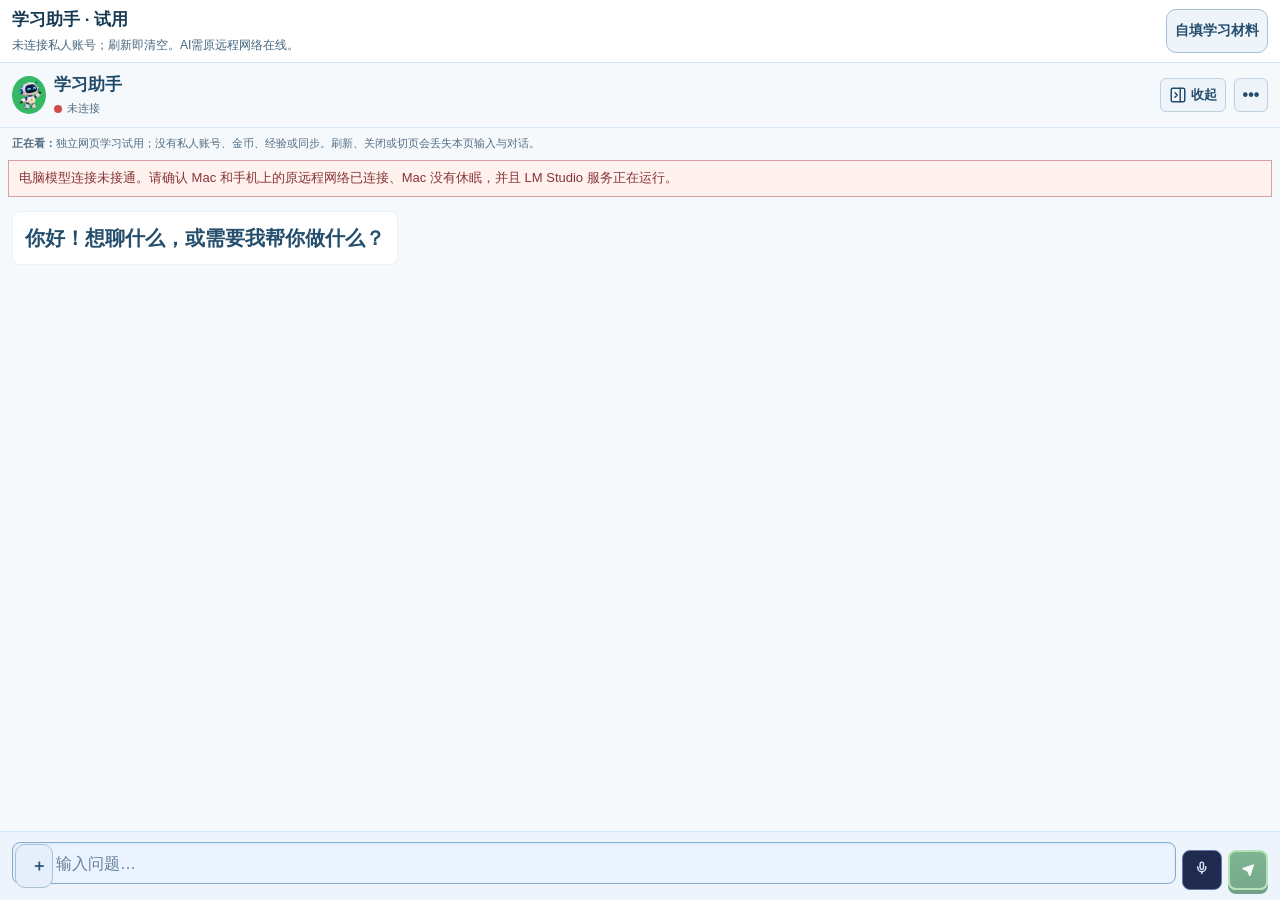
==== commit 6a020614: "Update ephemeral learning trial feedback and speech states" ====
--- a/assistant.html
+++ b/assistant.html
@@ -1,5 +1,5 @@
-<!doctype html><html lang="zh-CN"><head><meta charset="UTF-8"/><meta name="viewport" content="width=device-width,initial-scale=1,viewport-fit=cover"/><meta name="theme-color" content="#eef4fa"/><meta name="robots" content="noindex,nofollow"/><title>学习助手试用</title>  <script type="module" crossorigin src="./assets/assistant-CgvwbhS5.js"></script>
-  <link rel="stylesheet" crossorigin href="./assets/assistant-CC9O2Zjh.css">
+<!doctype html><html lang="zh-CN"><head><meta charset="UTF-8"/><meta name="viewport" content="width=device-width,initial-scale=1,viewport-fit=cover"/><meta name="theme-color" content="#eef4fa"/><meta name="robots" content="noindex,nofollow"/><title>学习助手试用</title>  <script type="module" crossorigin src="./assets/assistant-FdXyazOe.js"></script>
+  <link rel="stylesheet" crossorigin href="./assets/assistant-DX8Tv_KO.css">
 </head><body><div id="root"></div><script>
 (()=>{'use strict';class TrialMemoryStorage{#values=new Map();get length(){return this.#values.size}clear(){this.#values.clear()}getItem(key){return this.#values.get(String(key))??null}key(index){return [...this.#values.keys()][index]??null}removeItem(key){this.#values.delete(String(key))}setItem(key,value){this.#values.set(String(key),String(value))}}const memory=()=>new Proxy(new TrialMemoryStorage(),{get(target,key){if(Reflect.has(target,key)){const value=Reflect.get(target,key,target);return typeof value==='function'?value.bind(target):value}return typeof key==='string'?target.getItem(key):undefined},set(target,key,value){if(typeof key==='string')target.setItem(key,value);return true},deleteProperty(target,key){if(typeof key==='string')target.removeItem(key);return true},ownKeys(target){return Array.from({length:target.length},(_,index)=>target.key(index))},getOwnPropertyDescriptor(target,key){if(typeof key==='string'&&target.getItem(key)!==null)return{enumerable:true,configurable:true,writable:true,value:target.getItem(key)}}});try{Object.defineProperty(window,'localStorage',{configurable:false,value:memory()});Object.defineProperty(window,'sessionStorage',{configurable:false,value:memory()});window.__webLearningTrialIsolated=true}catch{document.getElementById('root').textContent='浏览器未能隔离试用资料，已停止打开。没有读取或修改你的账号资料。'}})();
 </script></body></html>
--- a/assets/assistant-DX8Tv_KO.css
+++ b/assets/assistant-DX8Tv_KO.css
@@ -0,0 +1 @@
+.aiTaskStatus{display:flex;align-items:center;gap:10px;flex:0 0 auto;padding:10px 12px;margin:8px 0;min-width:0;color:#e2f4ff;background:#082863d1;border:1px solid rgba(116,203,255,.45);border-radius:8px;font-size:13px;line-height:1.5}.aiTaskCopy{flex:1;min-width:0;overflow-wrap:anywhere}.aiTaskCopy small{display:block;color:#b8d9f5;font-size:12px;font-variant-numeric:tabular-nums}.aiTaskStatus button{display:inline-flex;align-items:center;justify-content:center;gap:5px;flex:0 0 auto;min-height:36px;padding:6px 8px;color:#e9f8ff;background:#123a78;border:1px solid #689bd0;border-radius:6px;font-size:12px}.aiTaskStatus button:hover{background:#1c4b8c}.aiTaskHalo{display:block;flex:0 0 26px;width:26px;height:26px;position:relative;border:2px solid #4386bb;border-radius:50%;box-shadow:0 0 10px #328bd14d}.aiTaskHalo i{position:absolute;inset:-2px;border:2px solid transparent;border-top-color:#bdeeff;border-right-color:#58b4ff;border-radius:50%;animation:aiTaskOrbit 2.8s linear infinite}.aiTaskHalo b{position:absolute;width:4px;height:4px;border-radius:50%;background:#e4c667;top:-2px;left:10px}.qwenAssistantPanel.aiWorking>header .qwenPerson:after{content:"";display:block;width:8px;height:8px;flex:0 0 8px;border-radius:50%;background:#90d5ff;box-shadow:0 0 12px #63b9ff}.qwenAssistantPanel.aiWorking>header{box-shadow:inset 0 -1px #79cbff80,0 4px 12px #2a8cdb20}.qwenAiMotion{display:flex;align-items:center;gap:7px;color:#d7ecff;font-size:13px;padding:6px}.qwenAiMotion input{width:16px;height:16px;accent-color:#258fdd}.qwenAssistantPanel>.aiTaskStatus{order:1;margin:4px 8px}.qwenAssistantPanel>.qwenComposer{order:2}@keyframes aiTaskOrbit{to{transform:rotate(360deg)}}.reduceMotion .aiTaskHalo i{animation:none}.animationsPaused .aiTaskHalo i,.aiTaskStatus.paused .aiTaskHalo i{animation-play-state:paused}@media(prefers-reduced-motion:reduce){.aiTaskHalo i{animation:none}}@media(max-width:640px){.aiTaskStatus{gap:6px;padding:6px 8px;margin:4px 0;font-size:12px}.aiTaskHalo{flex-basis:20px;width:20px;height:20px}.aiTaskHalo b{left:7px}}.aiTaskMeasuredProgress{display:grid;gap:3px;margin:4px 0;color:#e2f4ff;font-size:12px;font-variant-numeric:tabular-nums}.aiTaskMeasuredProgress progress{display:block;width:100%;height:6px;border:0;border-radius:4px;overflow:hidden;accent-color:#69caff}.aiTaskMeasuredProgress progress::-webkit-progress-bar{background:#284e78;border-radius:4px}.aiTaskMeasuredProgress progress::-webkit-progress-value{background:#69caff;border-radius:4px}.aiTaskCopy .aiTaskWaitBudget{margin-top:3px;color:#c9e2f7;font-size:12px}.aiTaskWaitBudget>span{margin-left:6px;color:inherit}.assistantStudyWorkshopOverlay{position:fixed;inset:0;z-index:11000;display:flex;align-items:flex-start;justify-content:center;overflow:auto;overscroll-behavior:contain;touch-action:pan-y pinch-zoom;padding:max(16px,env(safe-area-inset-top)) max(12px,env(safe-area-inset-right)) max(20px,env(safe-area-inset-bottom)) max(12px,env(safe-area-inset-left));background:#132e4f99;box-sizing:border-box}.assistantStudyWorkshopPanel{box-sizing:border-box;width:min(880px,100%);min-width:0;padding:24px;border:1px solid #bbd0e2;border-radius:22px;background:#f7fafd;color:#1b3e58;box-shadow:0 18px 56px #09203b40;font-family:inherit;font-size:17px;line-height:1.6;outline:none}.assistantStudyWorkshopPanel *{box-sizing:border-box}.assistantStudyWorkshopPanel>header{display:flex;align-items:center;justify-content:space-between;gap:14px;padding:0 0 15px;border-bottom:1px solid #d2dfeb}.assistantStudyWorkshopPanel h1{color:#183e5d;font-size:28px;line-height:1.4;margin:4px 0}.assistantStudyWorkshopPanel h2{color:#183e5d;font-size:23px;line-height:1.45;margin:4px 0 12px}.assistantStudyWorkshopPanel h3{color:#183e5d;font-size:20px;line-height:1.5;margin:0}.assistantStudyWorkshopPanel p{margin:10px 0;color:#34566f;overflow-wrap:anywhere}.assistantStudyWorkshopPanel small{font-size:14px;color:#536e83}.assistantStudyWorkshopPanel>header>button{width:44px;min-width:44px;padding:8px}.assistantStudyWorkshopPanel button{display:inline-flex;align-items:center;justify-content:center;gap:7px;min-height:44px;max-width:100%;padding:9px 14px;border:1px solid #a8bed1;border-radius:11px;background:#fff;color:#244b6a;font:inherit;font-size:16px;line-height:1.4;font-weight:700;box-shadow:none;cursor:pointer;transition:background .15s,border-color .15s,box-shadow .15s,transform .15s}.assistantStudyWorkshopPanel button:hover:not(:disabled){background:#eaf2fb;border-color:#6e98b9;box-shadow:0 3px 10px #1a45651a;transform:translateY(-1px)}.assistantStudyWorkshopPanel button:active:not(:disabled){transform:translateY(1px);box-shadow:none}.assistantStudyWorkshopPanel button:disabled{background:#e6edf3;color:#526b7f;border-color:#c9d7e2;cursor:default;opacity:1;transform:none;box-shadow:none}.assistantStudyWorkshopPanel .assistantStudyPrimary{background:#2a6da7;border-color:#235f94;color:#fff}.assistantStudyWorkshopPanel .assistantStudyPrimary:hover:not(:disabled){background:#225f97;color:#fff}.assistantStudyWorkshopPanel .assistantStudyPrimary:disabled{background:#e0e9f1;color:#536d82;border-color:#bed0df}.assistantStudyWorkshopPanel svg{width:19px;height:19px;flex:0 0 19px}.assistantStudyWorkshopPanel label{display:grid;gap:6px;font-size:16px;font-weight:650;color:#24485f;margin:12px 0}.assistantStudyWorkshopPanel textarea,.assistantStudyWorkshopPanel input:not([type=file]),.assistantStudyWorkshopPanel select{width:100%;min-width:0;min-height:44px;padding:10px 12px;border:1px solid #a8bed1;border-radius:10px;background:#fff!important;color:#173c57!important;-webkit-text-fill-color:#173c57!important;font:inherit;font-size:max(20px,1rem);line-height:1.5;opacity:1}.assistantStudyWorkshopPanel textarea{resize:vertical;max-height:420px}.assistantStudyWorkshopPanel textarea::placeholder{color:#627b8f!important;-webkit-text-fill-color:#627b8f!important;opacity:1}.assistantStudyWorkshopPanel select{font-size:16px}.assistantStudyWorkshopPanel :is(button,input,textarea,select,summary):focus-visible{outline:3px solid #3879b5;outline-offset:3px}.assistantStudyWorkshopPanel input[hidden]{display:none!important}.assistantStudyPhotoButtons,.assistantStudyRun,.assistantStudyFinalActions{display:flex;align-items:center;flex-wrap:wrap;gap:10px;margin:15px 0}.assistantStudyPhotoButtons>span,.assistantStudyPermission{color:#536e83;font-size:15px}.assistantStudyPhoto{display:grid;justify-items:center;gap:10px;max-width:520px;margin:16px auto;overflow:hidden}.assistantStudyPhoto img{display:block;width:100%;height:250px;object-fit:contain;border:1px solid #d4e0eb;border-radius:12px;background:#eef3f8}.assistantStudyPhoto>div{display:flex;flex-wrap:wrap;justify-content:center;gap:8px}.assistantStudyPrivacy,.assistantStudyIntro{padding:12px 14px;background:#eaf2fa;border:1px solid #d0dfed;border-radius:12px}.assistantStudyWorkshopPanel .assistantStudyError{padding:12px 14px;border:1px solid #d9b47d;border-radius:12px;background:#fff4e5;color:#714b1b}.assistantStudyWorkshopPanel .assistantStudyNotice{padding:12px 14px;border:1px solid #c3d8e6;border-radius:12px;background:#eaf4fb;color:#264f6b}.assistantStudyExplanation,.assistantStudyDraft,.assistantStudyPreview{margin-top:22px;padding-top:18px;border-top:1px solid #cadbe8}.assistantStudyExplanation>p{white-space:pre-wrap;font-size:18px;line-height:1.8;color:#23485f}.assistantStudyQuestionEditor{padding:16px;margin:14px 0;border:1px solid #c5d8e7;border-radius:15px;background:#fff}.assistantStudyQuestionTop{display:flex;align-items:center;gap:10px;flex-wrap:wrap}.assistantStudyQuestionTop h3{margin-right:auto}.assistantStudyQuestionTop select{width:auto;max-width:170px}.assistantStudyOptionEditors{display:grid;grid-template-columns:repeat(2,minmax(0,1fr));gap:0 12px}.assistantStudyPreview{border:1px solid #bfd6e8;border-radius:16px;padding:18px;background:#edf5fc}.assistantStudyPreview>article{padding:14px;margin:14px 0;border:1px solid #cbdce9;border-radius:12px;background:#fff}.assistantStudyPreview ul{list-style:none;padding:0;margin:12px 0;display:grid;grid-template-columns:repeat(2,minmax(0,1fr));gap:8px}.assistantStudyPreview li{padding:10px 12px;border:1px solid #c2d5e5;border-radius:9px;color:#214963;font-size:20px;overflow-wrap:anywhere}.assistantStudyWorkshopPanel summary{min-height:44px;padding:8px 0;cursor:pointer;color:#2c5d81;font-weight:650}.assistantStudyTranscription{margin:16px 0;padding:0 14px;border:1px solid #c7d9e6;border-radius:12px;background:#fff}.assistantStudyFinalActions{margin-bottom:0}.assistantStudyFinalActions>button{flex:1;min-width:160px}.assistantStudyWorkshopPanel>.aiTaskStatus{background:#153b61;color:#f1f8ff;border-color:#6e95b8;margin:14px 0}.assistantStudyWorkshopPanel .aiTaskStatus button{min-height:36px;padding:6px 10px;background:#244e76;color:#fff;border-color:#93b2ce;font-size:14px}.assistantStudyWorkshopPanel .aiTaskCopy small{color:#d2e6f5}@media(max-width:600px){.assistantStudyWorkshopOverlay{padding:max(8px,env(safe-area-inset-top)) max(6px,env(safe-area-inset-right)) max(14px,env(safe-area-inset-bottom)) max(6px,env(safe-area-inset-left))}.assistantStudyWorkshopPanel{padding:15px;border-radius:17px;font-size:16px}.assistantStudyWorkshopPanel h1{font-size:25px}.assistantStudyWorkshopPanel h2{font-size:21px}.assistantStudyOptionEditors,.assistantStudyPreview ul{grid-template-columns:minmax(0,1fr)}.assistantStudyQuestionEditor,.assistantStudyPreview{padding:12px}.assistantStudyPhoto img{height:210px}.assistantStudyRun>button{flex:1;min-width:130px}.assistantStudyQuestionTop select{max-width:150px}}@media(prefers-reduced-motion:reduce){.assistantStudyWorkshopPanel *{transition:none!important;animation:none!important}}.speechButtonGroup{display:inline-flex;flex-direction:column;align-items:flex-start;gap:4px;min-width:0;max-width:100%}.speechButtonGroup .speechButton,.qwenAssistantPanel button.speechButton{display:inline-flex;align-items:center;justify-content:center;gap:7px;min-height:44px;padding:9px 12px;border:1px solid #aac9e8;border-radius:13px;background:#e7f2ff!important;color:#214d76!important;box-shadow:0 2px 5px #224d7b12;font:inherit;font-size:1rem;line-height:1.35;cursor:pointer}.speechButton>svg{width:21px;height:21px;flex:0 0 auto}.speechButton.isSpeaking{background:#d8ebff!important;border-color:#3f80bd!important}.speechButton:disabled{cursor:default;opacity:.65}.speechButton.isPreparing{opacity:1}.speechButton:focus-visible{outline:3px solid #337db9;outline-offset:3px}.speechButtonError,.qwenSpeechError{font-size:.9rem;line-height:1.5;color:#8a3e2d!important}.speechSoundWaves{display:inline-flex;align-items:center;justify-content:center;gap:2px;height:19px;flex:0 0 18px}.speechSoundWaves i{width:3px;height:8px;background:currentColor;border-radius:2px;animation:speechWave .8s ease-in-out infinite alternate}.speechSoundWaves i:nth-child(2){height:15px;animation-delay:.18s}.speechSoundWaves i:nth-child(3){height:11px;animation-delay:.32s}@keyframes speechWave{to{transform:scaleY(.45)}}.qwenAssistantPanel button.speechButton.qwenSpeakAnswer{font-size:.85rem;min-width:44px;max-width:100%;padding:6px 9px}.qwenSpeakAnswer>span:not(.speechSoundWaves){white-space:nowrap}@media(prefers-reduced-motion:reduce){.speechSoundWaves i{animation:none}}.referenceStudyCard .speechButtonGroup>button.speechButton{position:static;width:auto;height:auto;min-height:44px;display:inline-flex;align-items:center;justify-content:center;gap:6px;padding:8px 10px;font-size:.9rem}.referenceStudyCard header .speechButtonGroup{margin-top:8px}.referenceStudyExample .speechButtonGroup{margin-top:8px}.referenceStudyCard .speechButton>svg{width:20px;height:20px;fill:none}.referenceStudyCard .speechButton>span{display:inline;font-size:.9rem;line-height:1.35;margin:0;font-weight:600}.referenceStudyCard .speechButton>.speechSoundWaves{display:inline-flex}.referenceStudyCard>header:has(.speechButtonGroup){height:auto;min-height:140px}.childComfort,.childShop,.parentAccess{font-family:PingFang SC,Microsoft YaHei,system-ui,sans-serif;letter-spacing:0;color:#edf5ff;font-size:16px;line-height:1.6}.appShell.cosmosUniverse.childComfort{background:#0a1e3a}.appShell.cosmosUniverse.childComfort .homeBackdrop{background:linear-gradient(175deg,#101f43,#153d67 60%,#1b3852)!important}.childComfort .homeBackdrop>*{display:none}.childComfort :is(button,input,textarea,select){font:inherit;letter-spacing:0}.childComfort :is(h1,h2,h3,p){text-shadow:none}.childComfort .panel{background:#102b49ed!important;box-shadow:none!important;border:1px solid #87b2ca40!important;border-radius:8px}.childComfort :is(.primaryButton,.explorationStart){background:#2886d0!important;border:1px solid #76bfee!important;box-shadow:0 3px #0c4b80!important;color:#fff;text-shadow:none!important;border-radius:8px}.childComfort button,.childShop button{transition:transform .15s ease,background .15s ease;touch-action:manipulation}.childComfort button:focus-visible,.childShop button:focus-visible{outline:3px solid #ffc873;outline-offset:3px}.childComfort .mascot{background:url(/space-mascots.webp) 79% 42%/250% auto no-repeat!important;border:0!important;box-shadow:none!important;border-radius:0!important}.childComfort .mascot>*{display:none}.childComfort .explorationHome{max-width:1320px;margin:auto;padding:12px 28px 86px}.childComfort .explorationHeader{min-height:58px;border-bottom:1px solid #9dbed22b}.childComfort .explorationHeader>strong{font-size:22px;color:#f5f9ff}.childComfort .explorationWallet{gap:12px}.childComfort .explorationWallet button,.childComfort .explorationWallet>span{background:none;box-shadow:none;border:0;min-width:42px;min-height:44px;padding:8px}.childComfort .explorationWallet svg{width:21px;height:21px}.childComfort .explorationScene{min-height:450px;display:grid;grid-template-columns:minmax(260px,.9fr) minmax(0,1.3fr);align-items:center;gap:18px;padding:24px 0 0;position:relative}.childComfort .explorationInvitation{position:relative;inset:auto;width:auto;padding:0;z-index:2}.childComfort .explorationInvitation h1{font-size:32px;max-width:400px;line-height:1.4;margin:12px 0 28px;font-weight:750}.childComfort .explorationEyebrow{color:#adcbe3;font-size:15px}.childComfort .explorationStart{font-size:20px;min-height:58px;padding:12px 20px;width:min(100%,350px);gap:14px}.childComfort .explorationChoose,.childComfort .explorationResume{background:none;color:#c2dff3;border:0;margin:16px 0 0;padding:7px 0;font-size:15px}.childComfort .explorationGift{position:absolute;left:0;bottom:0;display:flex;align-items:center;gap:8px;background:#24425c;border:1px solid #c8ac654a;border-radius:8px;padding:6px 14px 6px 4px;width:auto;box-shadow:none;animation:none}.childComfort .explorationGift img{width:58px;height:58px;object-fit:contain}.childComfort .explorationGift span{color:#f7d999;position:static;display:flex;gap:6px;font-size:16px}.growthScene{position:relative;width:100%;aspect-ratio:3/2;isolation:isolate}.growthHome{position:relative;width:100%}.legacyRobotBadge{position:absolute;width:22px;height:22px;right:13%;top:38%;color:#f8d071}.growthIsland{position:absolute;inset:0;width:100%;height:100%;object-fit:contain;animation:growArrive .6s ease both}.growthCompanions{position:absolute;width:43%;height:55%;right:7%;top:9%}.growthLevel3 .growthCompanions{width:32%;right:30%;top:8%}.companionButton{width:100%;height:100%;padding:0!important;border:0!important;background:none!important;box-shadow:none!important}.companionArt{display:inline-block;position:relative;width:64px;aspect-ratio:1;overflow:hidden;vertical-align:middle;flex-shrink:0}.companionArt>img{position:absolute;width:300%;max-width:none;left:-180%;top:-70%}.companionArt.companionPair{width:100%;height:100%;overflow:visible}.companionPair>img{width:100%;height:100%;inset:0;object-fit:contain}.robotAntenna{position:absolute;left:63%;top:1%;color:#ffd275;transform:rotate(12deg);filter:drop-shadow(0 2px 2px #08182d)}.robotAntenna svg{width:28px;height:28px}.robotAntenna:after{content:"";position:absolute;width:2px;height:9px;background:#f2cf78;top:23px;left:13px;transform:rotate(8deg)}.companionPair .robotAntenna{left:75%;top:12%}.robotJetpack{position:absolute;left:66%;top:55%;color:#92d2ff;transform:rotate(-28deg)}.robotJetpack svg{width:36px;height:36px;fill:#3678b8}.companionPair .robotJetpack{left:79%;top:64%}.robotExpression{position:absolute;left:18%;top:27%;width:65%;height:23%;display:flex;align-items:center;justify-content:space-evenly;background:#081c34;border-radius:45%;transform:rotate(-6deg)}.robotExpression i{width:18%;height:60%;border:2px solid #8be8ff;border-bottom:0;border-radius:60% 60% 0 0}.robotExpression.expression2 i:last-child{height:0;border-radius:0}.robotExpression.expression3 i{height:70%;border:2px solid #8be8ff;border-radius:50%}.companionPair .robotExpression{left:70%;top:29%;width:24%;height:14%;transform:rotate(-10deg)}.companionReact{animation:companionHello .7s ease both}.companionFly{animation:companionFlight 1.1s ease both}.islandLamp{position:absolute;left:55%;top:47%;padding:4px!important;color:#87a5b4!important;border:0!important;background:#1d4265!important;border-radius:6px;width:36px;height:38px;box-shadow:0 3px #122c42}.islandLamp.lit{color:#ffe38c!important;box-shadow:0 0 22px #ffd87a72}.islandBridge{position:absolute;right:2%;bottom:31%;display:flex;gap:5px;align-items:center;background:#123c61!important;color:#eff7ff!important;border:1px solid #89b5d6!important;padding:4px 7px!important;border-radius:6px;font-size:13px!important}.islandBridge svg{width:16px}.moonlitIsland{filter:saturate(.8) brightness(.8);background:#0c17364d;border-radius:8px}.islandNightSky{position:absolute;inset:0;background:#080f2c;border-radius:8px;z-index:-1;color:#c9e8ff}.islandNightSky>svg:first-child{position:absolute;width:54px;height:54px;right:10%;top:7%}.islandNightSky>svg:not(:first-child){position:absolute;width:10px;height:10px;top:15%;left:15%;color:#ffe19a}.islandNightSky>svg:nth-child(3){left:53%;top:9%}.islandNightSky>svg:nth-child(4){left:73%;top:27%}.islandProgress{display:grid;grid-template-columns:1fr;gap:8px;padding:18px 0;border-top:1px solid #9dbed22b}.islandProgress>div:first-child{display:flex;align-items:center;justify-content:space-between;gap:16px;flex-wrap:wrap}.islandProgress strong{font-size:17px}.islandProgress span{color:#c2d4e7;font-size:14px}.islandProgress progress,.lessonXp progress{appearance:none;height:8px;width:100%;border:0;border-radius:4px;overflow:hidden;background:#071b31}.islandProgress progress::-webkit-progress-bar,.lessonXp progress::-webkit-progress-bar{background:#071b31}.islandProgress progress::-webkit-progress-value,.lessonXp progress::-webkit-progress-value{background:#f4cd74;transition:width .5s ease}.quietButton{display:inline-flex;width:fit-content;align-items:center;gap:8px;padding:8px 0;border:0;background:none;color:#aed8fa;font:inherit;cursor:pointer}.growthPreview{display:grid;grid-template-columns:170px 1fr;align-items:center;gap:16px;background:#0c223b;border-radius:8px;padding:10px 18px}.growthPreview img{width:100%}.growthPreview p{font-size:14px}.firstShopInvite{display:flex;gap:12px;align-items:center;padding:14px 0;color:#d2e1ed;font-size:15px}.firstShopInvite button{margin-left:auto;display:flex;align-items:center;gap:5px;border:0;padding:8px;background:none;color:#f6d798;font:inherit}.childComfort .practiceSkillIsland{box-shadow:none;background:none}.childComfort .explorationDestinations{gap:20px}.childComfort .explorationIsland{background:#123251;border:1px solid #91b2cd40;box-shadow:none;border-radius:8px}.childComfort .explorationIsland span{font-size:18px}.childComfort .explorationIsland small{font-size:14px}.childPreferences{display:flex;align-items:center;gap:24px;padding-top:20px;margin-top:20px;border-top:1px solid #9dbed22b;color:#aac4d9;font-size:14px}.childPreferences label{display:flex;align-items:center;gap:8px}.childPreferences input{width:17px;height:17px;accent-color:#479ce0}.childComfort .qwenPerson>.companionArt{width:42px;height:42px;flex:0 0 42px;display:inline-block;border:0!important;border-radius:0;background:none!important;box-shadow:none!important}.childComfort .qwenMessageRow>.referenceMessageAvatar{border:0!important;background:none!important;box-shadow:none!important}.childComfort .referenceMessageAvatar .companionArt{width:32px;height:32px}.childComfort .practiceCompanion{display:inline-block;width:64px;height:64px}.childComfort .practiceCompanion.correct{animation:companionHello .6s ease both}.childComfort .referenceV2Choice .practiceCompanion{display:none}.childComfort .v2PracticeStats .streakXpBadge,.childComfort .streakXpEarned{color:#eed491;background:#243e54;border:1px solid #a79a6c55;box-shadow:none;border-radius:6px}.childComfort .v2Summary>.companionPair{width:180px;height:180px}.childComfort .qwenPerson .robotAntenna svg{width:17px;height:17px}.childComfort .v2Question .mascot{width:76px;height:84px}.childComfort .v2Question h1{font-size:28px;line-height:1.45}.childComfort .v2Choices button{min-height:58px;font-size:18px;border-radius:8px;box-shadow:none;border:1px solid #729cbb7a;background:#173f61;color:#f5faff}.childComfort .v2Choices button.correct{background:#66501f;border-color:#f7d478;animation:answerWarm .4s ease}.childComfort .v2Feedback{background:#173954;border-radius:8px;box-shadow:none;color:#e1ecf6}.childComfort .v2Feedback.wrong{border-color:#96bdd7;background:#193b54}.childComfort .v2Summary{max-width:720px;margin:auto;text-align:center;padding:28px}.lessonXp{margin:20px 0;display:grid;gap:8px;color:#f4d695}.lessonXp small{color:#b8d1e4}.childComfort .qwenAssistantPanel.referenceAssistantPanel{background:#0b2138!important}.childComfort .qwenAssistantPanel.referenceAssistantPanel:before,.childComfort .qwenAssistantPanel.referenceAssistantPanel:after{content:none!important}.childComfort .qwenWatching{color:#a9c4d9!important}.childComfort .qwenMessages{background:#0b2138!important}.childComfort .qwenSpeakAnswer{color:#c5e7ff!important;background:#163a59!important;border:1px solid #77a0ba80!important;box-shadow:none!important}.childComfort .qwenQuickActions{gap:5px}.childComfort .assistantDockLauncher{border-radius:8px;background:#1e5885;box-shadow:0 3px 14px #020c1c50;border:1px solid #7eabc8}.childComfort .assistantDockLauncher>span{width:32px;height:32px;overflow:hidden;background:none;color:#a0d7ff}.childComfort .assistantDockLauncher .companionArt{width:30px;height:36px}.childShopShade{background:#020b1be8;padding:18px;z-index:1000}.childShop{width:min(100%,1000px);max-height:calc(100dvh - 36px);overflow:auto;background:#102b44;border:1px solid #769ab34d;border-radius:8px}.childShop header{display:flex;align-items:center;gap:14px;padding:18px 24px;border-bottom:1px solid #88a9bc35}.childShop h2{margin:0;font-size:25px}.childShop header small{color:#adc6d9;font-size:13px}.childShop header>button{margin-left:6px;width:40px;height:40px;padding:8px;background:none;border:0;color:#d5e7f2}.shopCoins{display:flex;align-items:center;gap:8px;margin-left:auto;color:#f6d485}.shopLayout{display:grid;grid-template-columns:minmax(210px,.8fr) minmax(0,1.4fr)}.shopLayout>nav{padding:14px;border-right:1px solid #88a9bc35}.shopLayout nav button{display:flex;align-items:center;gap:12px;width:100%;text-align:left;color:#d6e5f0;background:none;padding:13px 12px;margin:3px 0;border:1px solid transparent;border-radius:6px;font:inherit}.shopLayout nav button.selected{background:#235375;border-color:#6d99b5}.shopLayout nav button>svg{width:24px;height:24px;color:#ffd37a;flex-shrink:0}.shopLayout nav button b{display:block;font-size:15px}.shopLayout nav button small{display:block;font-size:13px;color:#b9d0e2;margin-top:3px}.shopPreview{padding:14px 28px 24px}.shopPreviewArt{aspect-ratio:3/2;max-height:310px;display:grid;align-content:center}.shopPreview h3{font-size:21px;margin:12px 0 8px}.shopPreview p{font-size:15px;color:#c8dbe8}.shopActions{display:flex;gap:12px;margin:18px 0 10px;flex-wrap:wrap}.shopActions button{border-radius:8px;padding:10px 18px;min-height:44px;background:#2886d0;border:1px solid #76bfee;color:#fff;font:inherit}.shopActions button:disabled{opacity:.5}.shopOwned{display:inline-flex;align-items:center;gap:7px;padding:10px;color:#aed4e0}.shopNotice{padding:12px;border-left:3px solid #f4ce7c;background:#1d425b}.shopHint{color:#f6d693!important}.childShop footer{display:flex;align-items:center;gap:14px;padding:12px 24px;border-top:1px solid #88a9bc35}.childShop footer>span{font-size:12px;color:#adc7d9;margin-left:auto}.xpCardPreview{justify-self:center;display:grid;justify-items:center;align-content:center;gap:12px;width:min(100%,300px);min-height:220px;border-radius:8px;background:#173e60;border:1px solid #dfc57b80;color:#f5d17b}.xpCardPreview>svg{width:52px;height:52px}.xpCardPreview strong{font-size:25px}.xpCardPreview span{font-size:14px}.xpCardPreview small{color:#b2ccdf}.parentAccess{width:min(94vw,580px);max-height:90dvh;overflow:auto;padding:24px;background:#102b44!important;border-radius:8px}.parentAccess header{display:flex;gap:12px;align-items:center}.parentAccess header h2{font-size:22px;margin:0}.parentAccess header button{margin-left:auto;background:none;border:0;color:#f2f7fc}.parentAccess label{display:grid;gap:6px;margin:16px 0}.parentAccess input{color:#f5faff;padding:10px;border:1px solid #7fadc9;border-radius:6px;background:#0a1f34;font:inherit}.parentAccess .qwenAssistant{position:static!important;width:100%;height:auto;min-height:430px}.welcomeChestHeader{position:relative;z-index:3;text-align:center;padding:10px 14px}.welcomeChestHeader h2{font-size:24px}.welcomeChestHeader p{color:#e8cd96}.referenceRewardOverlay:has(.welcomeChestHeader) .referenceChestKeyFlight{display:none!important}.childComfort .referenceRewardDialog{background:#102b44!important;box-shadow:none!important;border:1px solid #82aeca55}@keyframes growArrive{0%{opacity:.5;transform:translateY(6px) scale(.98)}to{opacity:1;transform:none}}@keyframes companionHello{35%{transform:rotate(-4deg) translateY(-5px)}70%{transform:rotate(3deg)}}@keyframes companionFlight{30%,60%{transform:translateY(-26px) rotate(-5deg)}}@keyframes answerWarm{50%{transform:scale(1.015)}}@media(max-width:960px){.childComfort .explorationHome{padding:10px 18px 80px}.childComfort .explorationScene{grid-template-columns:minmax(0,1fr);gap:0;padding-top:24px}.childComfort .explorationInvitation h1{font-size:28px;margin:8px 0 18px}.childComfort .explorationScene>.growthScene{max-width:650px;justify-self:center}.childComfort .explorationGift{bottom:6px}.childComfort .explorationWallet{gap:3px}}@media(max-width:640px){.childComfort .explorationHome{padding:8px 14px 80px}.childComfort .explorationHeader>strong{font-size:19px}.childComfort .explorationWallet button,.childComfort .explorationWallet>span{padding:5px;min-width:34px;gap:4px;font-size:14px}.childComfort .explorationScene{min-height:0}.childComfort .explorationInvitation h1{font-size:26px}.childComfort .explorationStart{width:100%;font-size:18px}.childComfort .explorationGift{font-size:14px}.childComfort .explorationGift img{width:40px;height:40px}.childComfort .explorationScene>.growthScene{margin-bottom:38px}.firstShopInvite{flex-wrap:wrap}.childShopShade{padding:7px}.childShop{max-height:calc(100dvh - 14px)}.childShop header{padding:12px 14px}.childShop h2{font-size:22px}.shopLayout{grid-template-columns:minmax(0,1fr)}.shopLayout>nav{display:flex;overflow-x:auto;padding:8px;border-right:0;border-bottom:1px solid #88a9bc35}.shopLayout nav button{min-width:140px;width:auto;padding:10px}.shopLayout nav button>svg{display:none}.shopLayout nav button b{font-size:13px}.shopPreview{padding:10px 16px 16px}.shopPreviewArt{max-height:230px}.childShop footer{padding:10px 14px;flex-wrap:wrap}.childShop footer>span{margin-left:0}.growthPreview{grid-template-columns:110px 1fr}.islandProgress>div:first-child{gap:4px}}.reduceMotion .growthIsland,.reduceMotion .companionArt,.animationsPaused .companionArt,.learningReduceMotion .growthIsland,.learningReduceMotion .companionArt{animation:none!important}.learningReduceMotion .childComfort button,.learningReduceMotion .childShop button{transition:none!important}.childComfort .explorationGift{right:auto;top:auto;width:fit-content}.childComfort .explorationGift span{border:0;background:none;box-shadow:none;padding:0;text-shadow:none}.childComfort .explorationHeader strong{text-shadow:none}.childShop .primaryButton{box-shadow:0 3px #0c4b80}@media(max-width:960px){.childComfort .explorationScene>.growthHome{max-width:650px;justify-self:center}}@media(max-width:640px){.childComfort .explorationScene>.growthHome{margin-bottom:42px}}.learningReduceMotion :is(.childComfort,.childShop) *{animation:none!important;transition:none!important}@media(max-width:600px){.appShell.childComfort .explorationHome .explorationScene{display:grid;grid-template-columns:minmax(0,1fr);gap:0;padding-top:18px}.appShell.childComfort .explorationHome .explorationInvitation{padding:0;text-align:left}.appShell.childComfort .explorationHome .explorationInvitation h1{font-size:26px;max-width:none;margin:8px 0 18px}.appShell.childComfort .explorationHome .explorationStart{min-height:54px;font-size:18px;width:100%}.appShell.childComfort .explorationHome .growthHome{max-width:440px;margin-bottom:0}.appShell.childComfort .explorationHome:has(.explorationGift) .growthHome{margin-bottom:58px}.firstShopInvite{display:grid;grid-template-columns:24px minmax(0,1fr)}.firstShopInvite button{grid-column:2;justify-self:start;margin-left:0}.childComfort .robotAntenna svg{width:21px;height:21px}.childComfort .robotAntenna:after{top:17px;left:10px;height:6px}}@media(prefers-reduced-motion:reduce){.growthIsland,.companionArt,.childComfort button,.childShop button{animation:none!important;transition:none!important}}.appearanceLayers{position:relative;display:block;width:100%;height:100%;isolation:isolate}.appearanceBoy{position:absolute;left:26%;bottom:0;width:66%;height:100%;display:block}.appearanceBoy>.appearanceBoyArt{display:block;width:100%;height:100%;object-fit:contain}.appearanceRobot{position:absolute;left:0;bottom:0;width:42%;height:55%;object-fit:contain;z-index:2}.appearanceHeadCanvas{position:absolute;inset:0;width:100%;height:100%;overflow:visible;pointer-events:none;z-index:3}.appearanceHeadCanvas .appearanceHead{pointer-events:none}.appearanceLayers.robotOnly .appearanceRobot{width:100%;height:100%;inset:0}.appearanceGreet{position:absolute;inset:0;border:0!important;background:none!important;padding:0;color:inherit;box-shadow:none!important}.appearanceGreet:focus-visible{outline:3px solid #d9faff;outline-offset:4px;border-radius:26px}.playingAction.action-high-five .appearanceBoy{animation:friendHighFive .9s ease}.playingAction.action-orbit-dance{animation:friendDance 1.5s ease}.playingAction.action-aurora-salute .appearanceBoy{animation:friendSalute 1.4s ease}.playingAction .appearanceRobot{animation:friendBob .7s ease}.appearanceAurora{position:absolute;inset:2%;z-index:-1;border-radius:50%;background:conic-gradient(from 40deg,#4fffc833,transparent,#a5a2ff77,transparent,#5fdda999);filter:blur(15px);animation:friendAurora 1.5s ease}.characterCelebration{display:flex;align-items:center;gap:10px;padding:8px 14px;border-radius:18px;background:#edf7e6;color:#22553e;max-width:480px;margin:8px auto}.characterCelebration .appearanceLayers{width:82px;height:95px;flex-shrink:0}.celebration-超稀有{background:linear-gradient(110deg,#dfebfc,#ddf4ec,#e9e3ff)}.celebration-超稀有 .appearanceLayers{animation:friendSalute 1.7s ease}.celebration-稀有 .appearanceLayers{animation:friendHighFive 1.2s ease}@keyframes friendHighFive{0%,to{rotate:0deg;translate:0 0}40%{rotate:-6deg;translate:0 -10px}65%{rotate:4deg;translate:0 -5px}}@keyframes friendDance{0%,to{rotate:0;translate:0 0}20%{rotate:-9deg;translate:-8px -6px}45%{rotate:8deg;translate:8px 0}70%{rotate:-5deg;translate:-5px -4px}}@keyframes friendSalute{0%,to{scale:1;rotate:0}45%{scale:1.035;rotate:-4deg}75%{rotate:3deg}}@keyframes friendBob{50%{translate:0 -12px;rotate:7deg}}@keyframes friendAurora{0%,to{opacity:0;scale:.9}50%{opacity:1;scale:1.1}}@media(prefers-reduced-motion:reduce){.appearanceLayers *,.characterCelebration *{animation:none!important}}.appearanceRobotUnit{position:absolute;left:0;bottom:0;width:42%;height:55%;z-index:2;display:block}.appearanceRobotUnit .appearanceRobot{inset:0;width:100%;height:100%;position:absolute;object-fit:contain}.appearanceLayers.robotOnly .appearanceRobotUnit{width:100%;height:100%;inset:0}.playingAction .appearanceRobotUnit{animation:friendBob .7s ease}.playingAction .appearanceRobotUnit .appearanceRobot{animation:none}.appearanceLegacyAntenna{position:absolute;left:47%;top:14%;z-index:4;color:#ffd66e;width:12%;height:20%;display:flex;align-items:flex-start;justify-content:center;filter:drop-shadow(0 1px 1px #354a6a99)}.appearanceLegacyAntenna:after{content:"";position:absolute;left:46%;top:24%;height:62%;width:10%;min-width:2px;background:linear-gradient(#ffdf79,#b97827);border-radius:3px;z-index:-1}.appearanceLegacyAntenna svg{width:100%;height:50%;min-height:12px}.appearanceLegacyJetpack{position:absolute;right:5%;bottom:23%;width:22%;height:31%;border-radius:25%;background:linear-gradient(115deg,#4489cd,#16518f 60%,#edbc5c);border:1px solid #f5d887;rotate:12deg;color:#ffe6a8;z-index:-1}.appearanceLegacyJetpack svg{width:100%;height:90%}.appearanceLegacyJetpack i{position:absolute;width:42%;height:38%;left:29%;top:92%;border-radius:10% 10% 65% 65%;background:linear-gradient(#fff2ad,#ffb756,transparent);animation:legacyJetFlicker .22s ease-in-out infinite alternate}.appearanceLegacyExpression{position:absolute;left:30%;top:35%;width:40%;height:17%;z-index:3;display:flex;align-items:center;justify-content:space-evenly;border-radius:30%;background:#08233ff2}.appearanceLegacyExpression i{width:15%;height:33%;border:2px solid #6be4ff;border-bottom:0;border-radius:50% 50% 0 0;box-shadow:0 0 4px #36d4ff}.legacyExpression2 i:last-child{height:0;border-top:2px solid #6be4ff;border-left:0;border-right:0;rotate:-10deg}.legacyExpression3 i{height:53%;border:2px solid #6be4ff;border-radius:50%}.appearanceLayers.robotOnly .appearanceLegacyAntenna{top:5%}.appearanceLayers.robotOnly .appearanceLegacyExpression{top:28%}.appearanceLayers.robotOnly .appearanceLegacyJetpack{bottom:12%}.playingAction .appearanceRobotUnit.legacyRobotFlying{animation:legacyRobotFlight 1.5s ease-in-out both}@keyframes legacyRobotFlight{0%,to{translate:0 0;rotate:0}35%{translate:0 -22px;rotate:-5deg}65%{translate:9px -30px;rotate:6deg}}@keyframes legacyJetFlicker{0%{scale:1 .8;opacity:.8}to{scale:1 1.2;opacity:1}}.appearanceLayers.appearanceReduced *{animation:none!important}.characterEntrance{position:absolute;inset:0;border-radius:inherit;overflow:hidden;pointer-events:none;z-index:4}.entranceLocalLight{position:absolute;inset:12% 14%;border-radius:50%;background:radial-gradient(ellipse,#d9edff44,transparent 68%);animation:characterEntryLight 1.1s ease both}.entrance-稀有 .entranceLocalLight{inset:14%;border:2px solid #b796ee77;background:radial-gradient(ellipse,#ccb5f944,transparent 65%);animation:characterEntryRing 1.6s ease both}.entrance-超稀有 .entranceLocalLight{inset:4%;background:radial-gradient(ellipse,#dbedff44,transparent 70%);animation:characterEntryLight 2.4s ease both}.characterEffectControls{position:absolute;inset:auto 8px 8px;display:flex;justify-content:flex-end;gap:7px;pointer-events:auto}.characterEffectControls button{font:inherit;font-size:13px;min-height:36px;border:1px solid #adc6e4;border-radius:12px;background:#fffef8!important;color:#214f7b!important;padding:5px 10px;box-shadow:0 2px 7px #12345318}.characterCelebration{position:relative;isolation:isolate;overflow:hidden;min-height:105px}.characterCelebration>.themeWeather{z-index:-1;opacity:.38}.characterCelebration>span{position:relative;z-index:1;font-size:16px;font-weight:700}.characterCelebration>button{position:relative;z-index:1;border:1px solid #b2c8d4;background:#fffdf7;color:#285649;min-height:36px;font:inherit;font-size:13px;border-radius:10px;padding:5px 10px;margin-left:auto}.celebration-普通 .appearanceBoy{animation:friendHighFive 1.1s ease}.celebration-稀有 .appearanceLayers{animation:friendDance 1.4s ease}.characterEntrance.entrance-普通 .entrancePose{position:absolute;left:45%;top:5%;width:18%;height:30%;border-radius:50%;border-right:3px solid #8ac5fa66;animation:characterWave .9s ease both}@keyframes characterEntryLight{0%,to{opacity:0;scale:.93}35%,70%{opacity:1;scale:1}}@keyframes characterEntryRing{0%{opacity:0;scale:.7;rotate:-10deg}45%{opacity:1;scale:1;rotate:0deg}to{opacity:0;scale:1.1}}@keyframes characterWave{0%,to{opacity:0;rotate:-8deg}40%,65%{opacity:1;rotate:8deg}}@media(max-width:520px){.characterCelebration{padding:8px 10px;gap:7px}.characterCelebration>span{font-size:14px}.characterCelebration .appearanceLayers{width:72px;height:90px}.characterEffectControls{inset:auto 5px 5px;gap:5px}}@media(prefers-reduced-motion:reduce){.characterEntrance{display:none}.characterCelebration *{animation:none!important}}.appearanceIdleBlink{position:absolute;inset:0;width:100%;height:100%;pointer-events:none;z-index:2}.appearanceReduced .appearanceIdleBlink{display:none}@media(prefers-reduced-motion:reduce){.appearanceIdleBlink{display:none}}.appearanceArticulatedBoy{display:none;position:absolute;inset:0;width:100%;height:100%;overflow:visible;pointer-events:none}.appearanceGreetingArm{transform-box:view-box;transform-origin:67.6% 50.8%}:is(.lobbyCharacterLayers,.collectionPreviewScene,.confirmedPrizeStage):has(>.characterEntrance.entrance-超稀有) .appearanceLayers[data-outfit=aurora-explorer] .appearanceBoyArt,.celebration-超稀有 .appearanceLayers[data-outfit=aurora-explorer] .appearanceBoyArt{visibility:hidden}:is(.lobbyCharacterLayers,.collectionPreviewScene,.confirmedPrizeStage):has(>.characterEntrance.entrance-超稀有) .appearanceArticulatedBoy,.celebration-超稀有 .appearanceArticulatedBoy{display:block}:is(.lobbyCharacterLayers,.collectionPreviewScene,.confirmedPrizeStage):has(>.characterEntrance.entrance-超稀有) .appearanceBoy{transform-origin:50% 95%;animation:auroraCharacterLanding 4.2s cubic-bezier(.2,.7,.2,1) both!important}:is(.lobbyCharacterLayers,.collectionPreviewScene,.confirmedPrizeStage):has(>.characterEntrance.entrance-超稀有) .appearanceRobotUnit{animation:auroraPartnerArrival 4.2s ease both!important}:is(.lobbyCharacterLayers,.collectionPreviewScene,.confirmedPrizeStage):has(>.characterEntrance.entrance-超稀有) .appearanceGreetingArm{animation:auroraCharacterWave 4.2s ease both}.celebration-超稀有 .appearanceGreetingArm{animation:auroraCelebrationWave 2.2s ease both}.entrance-普通{background:none;filter:none}.entrance-超稀有 .entranceLocalLight{inset:4%;background:radial-gradient(ellipse,#9ce9dc66,transparent 68%);animation:auroraArrivalGround 4.2s ease both}.entranceSparks{position:absolute;inset:0;pointer-events:none}.entranceSparks i{position:absolute;width:4px;height:4px;background:#d5c3fa;border-radius:50%;left:20%;top:33%;box-shadow:0 0 7px #cbb5ed;animation:rareLocalSpark 1.8s ease both}.entranceSparks i:nth-child(2){left:76%;top:48%;animation-delay:.12s}.entranceSparks i:nth-child(3){left:37%;top:72%;animation-delay:.2s}.entranceSparks i:nth-child(4){left:83%;top:22%;animation-delay:.3s}.entrance-稀有 .entranceSparks i:nth-child(n+5){display:none}.entrance-超稀有 .entranceSparks i{width:5px;height:5px;background:#ddfff5;box-shadow:0 0 10px #86f6dc;animation:auroraStarGather 1.5s ease both}.entrance-超稀有 .entranceSparks i:nth-child(5){left:52%;top:8%;animation-delay:.3s}.entrance-超稀有 .entranceSparks i:nth-child(6){left:12%;top:68%;animation-delay:.5s}@keyframes auroraCharacterLanding{0%,18%{opacity:0;transform:translate3d(0,38px,0) scale(.87)}30%{opacity:1;transform:translate3d(0,-10px,0) scale(1.035)}40%{transform:translateZ(0) rotate(-3deg)}57%{transform:translate3d(-5px,-4px,0) rotate(2deg)}76%{transform:translate3d(3px,-2px,0) rotate(-1deg)}to{opacity:1;transform:none}}@keyframes auroraPartnerArrival{0%,20%{opacity:0;transform:translate(-24px,15px) scale(.9)}36%{opacity:1;transform:translateY(-12px) rotate(-6deg)}60%{transform:translate(4px,-20px) rotate(5deg)}85%{transform:translateY(-6px) rotate(-2deg)}to{opacity:1;transform:none}}@keyframes auroraCharacterWave{0%,36%{transform:rotate(0)}50%{transform:rotate(-92deg)}60%{transform:rotate(-67deg)}70%{transform:rotate(-92deg)}80%{transform:rotate(-72deg)}95%,to{transform:rotate(0)}}@keyframes auroraCelebrationWave{0%,to{transform:rotate(0)}28%{transform:rotate(-87deg)}45%{transform:rotate(-65deg)}62%{transform:rotate(-89deg)}80%{transform:rotate(-68deg)}}@keyframes auroraArrivalGround{0%,15%{opacity:0;transform:scale(.3)}35%,70%{opacity:.8;transform:scale(1)}to{opacity:0;transform:scale(1.08)}}@keyframes rareLocalSpark{0%,to{opacity:0;transform:translateY(8px) scale(.3)}45%{opacity:.8;transform:translateY(-8px) scale(1)}}@keyframes auroraStarGather{0%{opacity:0;transform:translateY(-25px) scale(.3)}20%{opacity:1}to{opacity:0;transform:translate(12px,38px) scale(.2)}}@media(prefers-reduced-motion:reduce){.appearanceArticulatedBoy{display:none!important}.appearanceBoyArt{visibility:visible!important}.appearanceGreetingArm,.entranceSparks i{animation:none!important}}.themeWeather{position:absolute;inset:0;z-index:-1;overflow:hidden;border-radius:inherit;contain:layout paint;isolation:isolate;pointer-events:none;-webkit-user-select:none;user-select:none}.themeWeather>span{position:absolute;display:block;pointer-events:none}.weatherAtmosphere{inset:0;background:linear-gradient(180deg,#101b555c 0%,#3a569d24 43%,#687fbc0a 72%,transparent 90%)}.weatherDistantStars{inset:0 0 22%;opacity:.55;background:radial-gradient(circle at 10% 19%,#dff7ffcc 0 1px,transparent 1.7px),radial-gradient(circle at 27% 10%,#d1e7ffbb 0 .7px,transparent 1.5px),radial-gradient(circle at 40% 32%,#effaffbb 0 1px,transparent 1.8px),radial-gradient(circle at 59% 8%,#dff3ffbb 0 .8px,transparent 1.5px),radial-gradient(circle at 66% 43%,#edfaffaa 0 .7px,transparent 1.5px),radial-gradient(circle at 79% 20%,#cdecffbb 0 1px,transparent 1.8px),radial-gradient(circle at 91% 38%,#e4f9ffbb 0 .8px,transparent 1.5px)}.weatherCloud{width:86%;height:26%;border-radius:50%;background:radial-gradient(ellipse at 25% 58%,#c5dfff30 0 15%,#bfd7ff12 35%,transparent 61%),radial-gradient(ellipse at 67% 46%,#b8ceff29 0 17%,#b4cfff0c 42%,transparent 64%)}.weatherCloudFar{left:-15%;top:10%;opacity:.72;transform:translate(0)}.weatherCloudNear{right:-18%;top:37%;height:23%;opacity:.56;transform:translate(0) scaleX(-1)}.weatherMeteor{width:clamp(45px,7vw,108px);height:1px;opacity:0;border-radius:50%;background:linear-gradient(90deg,#e6faffee,#b7dfffb3 28%,transparent);transform:translate(0) rotate(-33deg)}.weatherMeteor:before{content:"";position:absolute;left:0;top:-1px;width:3px;height:3px;border-radius:50%;background:#e9faff}.weatherMeteorOne{left:59%;top:15%}.weatherMeteorTwo{left:88%;top:31%}.weatherHorizon{left:0;right:0;bottom:18%;height:24%;opacity:.45;background:radial-gradient(ellipse at 53% 100%,#9fc2ec24 0,transparent 68%)}.weather-legacy-night .weatherAtmosphere{background:linear-gradient(180deg,#081c4d66,#223b6524 47%,transparent 88%)}.weather-legacy-night .weatherCloud{opacity:.42}.weather-quiet-aurora .weatherAtmosphere{background:linear-gradient(180deg,#071a4659,#1d6e6b14 45%,transparent 87%)}.weather-quiet-aurora .weatherDistantStars{opacity:.6}.weather-quiet-aurora .weatherHorizon{background:radial-gradient(ellipse at 53% 100%,#9ee9db29 0,transparent 67%)}.weatherCurtain{top:-16%;width:100%;height:75%;border-radius:42% 48% 65% 35%;opacity:.58;-webkit-mask-image:linear-gradient(180deg,transparent,#000 21%,#000 49%,transparent 95%);mask-image:linear-gradient(180deg,transparent,#000 21%,#000 49%,transparent 95%);transform-origin:50% 0}.weatherCurtainGreen{left:-24%;transform:rotate(-11deg) skew(-12deg);background:linear-gradient(100deg,transparent 27%,#7debdc0a 34%,#88f0c666 42%,#a1f4c030 45%,#81d8ed12 52%,transparent 60%)}.weatherCurtainViolet{right:-30%;top:-23%;height:83%;opacity:.42;transform:rotate(9deg) skew(-16deg);background:linear-gradient(100deg,transparent 25%,#8dceee09 33%,#a2c2ff4d 41%,#cbb9f348 45%,#a0dedd0d 53%,transparent 64%)}.weatherAnimated .weatherCloudFar{animation:weatherCloudFar 64s ease-in-out infinite alternate}.weatherAnimated .weatherCloudNear{animation:weatherCloudNear 79s ease-in-out infinite alternate}.weatherAnimated .weatherDistantStars{animation:weatherStarBreath 16s ease-in-out infinite alternate}.weatherAnimated .weatherMeteorOne{animation:weatherMeteor 24s 3s linear infinite}.weatherAnimated .weatherMeteorTwo{animation:weatherMeteor 24s 15s linear infinite}.weatherAnimated .weatherCurtainGreen{animation:weatherAuroraGreen 23s ease-in-out infinite alternate}.weatherAnimated .weatherCurtainViolet{animation:weatherAuroraViolet 31s ease-in-out infinite alternate}.themeWeather.weatherStill>span{animation:none;transition:none}.themeWeather.weatherStill .weatherMeteor{display:none}@keyframes weatherCloudFar{to{transform:translate(12%)}}@keyframes weatherCloudNear{to{transform:translate(-10%) scaleX(-1)}}@keyframes weatherStarBreath{0%{opacity:.4}to{opacity:.64}}@keyframes weatherMeteor{0%,3.3%{opacity:0;transform:translate(18px,-12px) rotate(-33deg)}3.8%{opacity:.75}6.5%{opacity:0;transform:translate(-150px,98px) rotate(-33deg)}6.6%,to{opacity:0;transform:translate(-150px,98px) rotate(-33deg)}}@keyframes weatherAuroraGreen{to{transform:translate(4%,2%) rotate(-7deg) skew(-8deg);opacity:.66}}@keyframes weatherAuroraViolet{to{transform:translate(-3%,1%) rotate(5deg) skew(-12deg);opacity:.49}}@media(prefers-reduced-motion:reduce){.themeWeather>span{animation:none!important;transition:none!important}.themeWeather .weatherMeteor{display:none}}@media(max-width:640px){.themeWeather .weatherCloudNear{opacity:.4}.themeWeather .weatherCurtain{opacity:.45}.themeWeather .weatherCurtainViolet{opacity:.34}}.cosmicLobby:has(.characterEntrance.entrance-超稀有)>.themeWeather .weatherAtmosphere,.collectionPreviewScene:has(.characterEntrance.entrance-超稀有)>.themeWeather .weatherAtmosphere{animation:auroraSkyArrival 4.2s ease both}.cosmicLobby:has(.characterEntrance.entrance-超稀有)>.themeWeather .weatherCurtain,.collectionPreviewScene:has(.characterEntrance.entrance-超稀有)>.themeWeather .weatherCurtain{animation:auroraCurtainArrival 4.2s ease both}.cosmicLobby:has(.characterEntrance.entrance-超稀有)>.themeWeather .weatherHorizon,.collectionPreviewScene:has(.characterEntrance.entrance-超稀有)>.themeWeather .weatherHorizon{animation:auroraSceneLight 4.2s ease both}.weather-quiet-aurora .weatherCloud{opacity:.2;background:radial-gradient(ellipse,#bdd9e659,transparent 72%)}.weather-quiet-aurora.weatherAnimated .weatherCloud{animation-duration:90s;opacity:.18}@keyframes auroraSkyArrival{0%{opacity:0}22%,42%{opacity:1;background:linear-gradient(#02102ed1,#092d5959 60%,transparent)}to{opacity:1}}@keyframes auroraCurtainArrival{0%,18%{opacity:0;transform:translateY(-36%) scaleY(.4)}48%{opacity:.8;transform:translateY(0) scaleY(1.05)}to{opacity:.45}}@keyframes auroraSceneLight{0%,22%{opacity:0}48%{opacity:.85}to{opacity:.45}}@media(prefers-reduced-motion:reduce){.cosmicLobby>.themeWeather>span,.collectionPreviewScene>.themeWeather>span{animation:none!important}}.homeChestVisual .homeReferenceChestImage{position:absolute;z-index:4;inset:0;width:100%;height:100%;object-fit:contain;filter:drop-shadow(0 8px 7px #010b43);animation:referenceChestBreathe 3.5s ease-in-out infinite}.homeChestVisual:before,.homeChestVisual:after{content:none!important}.homeChestCard:active .homeReferenceChestImage{scale:.94}.homeProgressKey,.progressKeyIcon{background:url(/items/chest-key.webp) center/contain no-repeat;border:0;width:26px;height:36px}.homeProgressKey:before,.homeProgressKey:after,.progressKeyIcon:before,.progressKeyIcon:after{content:none!important}.cosmosChestLayers{position:relative;width:100%;height:100%;perspective:900px;transform-style:preserve-3d;isolation:isolate}.cosmosChestLayers *{box-sizing:border-box}.cosmosChestBase{position:absolute;z-index:4;width:88%;height:54%;left:6%;bottom:0;object-fit:fill;pointer-events:none}.cosmosChestHinge{position:absolute;z-index:6;left:6%;bottom:39%;height:35%;width:88%;transform-origin:50% 12%;transform-style:preserve-3d;transition:transform .55s cubic-bezier(.2,.7,.2,1);pointer-events:none}.cosmosChestHinge img{width:100%;height:100%;object-fit:fill}.cosmosChestKey{position:absolute;z-index:8;width:16%;height:35%;left:42%;top:-7%;transform-origin:50% 100%;transform:translateY(0) rotateX(0);transition:transform .45s ease,opacity .2s;opacity:0;pointer-events:none}.cosmosChestKey img{width:100%;height:100%;object-fit:contain}.cosmosChestGlow{position:absolute;z-index:1;left:16%;bottom:15%;width:68%;height:60%;border-radius:50%;background:radial-gradient(ellipse,#fff9d8ce,#f8d27266 40%,transparent 70%);opacity:0;transition:opacity .5s}.chestLayerPhase1 .cosmosChestKey{opacity:1;transform:translateY(65%) rotateX(0)}.chestLayerPhase2 .cosmosChestKey{opacity:1;transform:translateY(120%) rotateX(65deg) translateZ(-8px)}.chestLayerPhase3 .cosmosChestKey{opacity:1;transform:translateY(120%) rotateX(65deg) rotate(90deg) translateZ(-8px)}.chestLayerPhase4 .cosmosChestHinge,.chestLayerPhase5 .cosmosChestHinge,.chestLayerPhase6 .cosmosChestHinge,.chestLayerPhase7 .cosmosChestHinge{transform:rotateX(-72deg)}.chestLayerPhase4 .cosmosChestGlow,.chestLayerPhase5 .cosmosChestGlow,.chestLayerPhase6 .cosmosChestGlow{opacity:1}.cosmosChestLayers.chestLayerNoKey .cosmosChestKey{opacity:0}.cosmosPrizeCard{position:absolute;z-index:3;left:31%;top:42%;width:38%;height:48%;opacity:0;transform:translateY(40%) rotateY(0);transform-style:preserve-3d;transition:transform .65s cubic-bezier(.2,.7,.2,1),opacity .3s}.cosmosPrizeBack,.cosmosPrizeFront{position:absolute;inset:0;display:flex;flex-direction:column;align-items:center;justify-content:center;gap:8px;padding:12px;border:4px solid #ebcf7d;border-radius:14px;background:linear-gradient(135deg,#0a3989,#164fb2);color:#ffdd7b;backface-visibility:hidden;box-shadow:0 5px 15px #12356b38}.cosmosPrizeBack span{font-size:70px}.cosmosPrizeBack b{font-size:16px;letter-spacing:.15em}.cosmosPrizeFront{background:#fffdf7;color:#123978;transform:rotateY(180deg);text-align:center}.cosmosPrizeFront small{font-size:12px}.cosmosPrizeFront strong{font-size:19px;line-height:1.5}.cosmosPrizeFront span{font-size:15px}.cosmosPrizeEdge{position:absolute;left:0;top:0;bottom:0;width:5px;background:#c1a052;transform:rotateY(90deg);transform-origin:0 50%}.chestLayerPhase5 .cosmosPrizeCard{opacity:1;transform:translateY(-90%) rotateY(0)}.chestLayerPhase6 .cosmosPrizeCard,.chestLayerPhase7 .cosmosPrizeCard{opacity:1;transform:translateY(-90%) rotateY(180deg)}@keyframes referenceChestBreathe{0%,to{translate:0 0}50%{translate:0 -6px}}@media(prefers-reduced-motion:reduce){.homeReferenceChestImage,.cosmosChestLayers *{animation:none!important;transition:none!important}}.chestEffect-普通{--chest-effect:#3f9fff;--chest-bright:#b9eaff;--chest-soft:#dceeff;--chest-aura:#459fff66}.chestEffect-稀有{--chest-effect:#a564ed;--chest-bright:#ead1ff;--chest-soft:#efe1ff;--chest-aura:#af78e680}.chestEffect-超稀有{--chest-effect:#e8b233;--chest-bright:#fff0a8;--chest-soft:#fff3ca;--chest-aura:#ffd45ba6}.cosmosChestLayers .cosmosChestGlow{background:radial-gradient(ellipse,var(--chest-bright),var(--chest-aura) 40%,transparent 70%)}.cosmosChestLayers :is(.cosmosPrizeBack,.cosmosPrizeFront){border-color:var(--chest-effect)}.cosmosChestLayers .cosmosPrizeBack{color:var(--chest-bright)}.cosmosChestLayers .cosmosPrizeEdge{background:var(--chest-effect)}.chestRarityWave{position:absolute;left:13%;bottom:12%;width:74%;height:42%;border:4px solid var(--chest-effect,#3f9fff);box-shadow:0 0 22px var(--chest-aura,#459fff66),inset 0 0 12px var(--chest-aura,#459fff66);border-radius:50%;opacity:0;pointer-events:none;z-index:8;transform:scale(.2)}:is(.chestLayerPhase4,.revealPhase4).chestEffectConfirmed .chestRarityWave{animation:chestRarityShock .65s ease-out both}:is(.chestLayerPhase5,.revealPhase5).chestEffectConfirmed .chestRarityWave{animation:chestRarityAfterglow .45s ease-out both}.chestEffectConfirmed.chestEffect-超稀有:is(.chestLayerPhase0,.chestLayerPhase1,.chestLayerPhase2,.chestLayerPhase3) .cosmosChestGlow,.chestEffectConfirmed.chestEffect-超稀有:is(.revealPhase0,.revealPhase1,.revealPhase2,.revealPhase3) .layeredChestGlow{opacity:.75;animation:chestGoldAnticipation 1.25s ease-in-out infinite alternate}.chestRarityParticles{position:absolute;inset:0;z-index:7;pointer-events:none}.chestRarityParticles i{position:absolute;width:5px;height:5px;border-radius:50%;left:30%;top:55%;background:var(--chest-bright,#b9eaff);box-shadow:0 0 8px var(--chest-effect,#3f9fff);opacity:0}.chestRarityParticles i:nth-child(2){left:64%;top:42%;animation-delay:.07s!important}.chestRarityParticles i:nth-child(3){left:22%;top:39%;animation-delay:.14s!important}.chestRarityParticles i:nth-child(4){left:75%;top:58%;animation-delay:.2s!important}.chestRarityParticles i:nth-child(5){left:43%;top:30%;animation-delay:.1s!important}.chestRarityParticles i:nth-child(6){left:55%;top:66%;animation-delay:.24s!important}.chestEffectConfirmed:is(.chestLayerPhase4,.chestLayerPhase5,.revealPhase4,.revealPhase5) .chestRarityParticles i{animation:chestPrizeSpark .8s ease-out both}.chestEffect-普通 .chestRarityParticles i:nth-child(n+3){display:none}.chestEffect-稀有 .chestRarityParticles i{width:6px;height:6px}.chestEffect-超稀有 .chestRarityParticles i{width:7px;height:7px}.cosmosChestLayers:not(.chestEffectConfirmed) :is(.cosmosChestGlow,.chestRarityWave,.chestRarityParticles){opacity:0!important;animation:none!important}@keyframes chestRarityShock{0%{opacity:0;transform:scale(.3)}18%{opacity:.9}to{opacity:0;transform:scale(1.65)}}@keyframes chestRarityAfterglow{0%{opacity:.35;transform:scale(.8)}to{opacity:0;transform:scale(1.8)}}@keyframes chestGoldAnticipation{0%{opacity:.45;transform:scale(.92)}to{opacity:.8;transform:scale(1.08)}}@keyframes chestPrizeSpark{0%{opacity:0;transform:translateY(4px) scale(.5)}15%{opacity:1}to{opacity:0;transform:translateY(-72px) scale(.2)}}@media(prefers-reduced-motion:reduce){.chestRarityWave,.chestRarityParticles i,.cosmosChestGlow{animation:none!important}.chestRarityWave,.chestRarityParticles{display:none!important}}.referenceSrOnly{position:absolute!important;width:1px!important;height:1px!important;padding:0!important;margin:-1px!important;overflow:hidden!important;clip-path:inset(50%);white-space:nowrap}.referenceArt{display:block;width:100%;height:100%;overflow:hidden;pointer-events:none}.appShell .referenceSceneBack,.referenceRewardOverlay .referenceSceneBack{position:absolute;z-index:20;left:4.2%;top:7%;width:9%;aspect-ratio:1;height:auto;min-height:0;padding:0;display:grid;place-items:center;border:2px solid #b8f8ff;border-radius:50%;background:radial-gradient(circle at 30% 20%,#247fff,#001660 76%);color:#fff;box-shadow:0 0 15px #138fff,inset 0 0 10px #2d9aff}.referenceSceneBack svg{width:65%;height:65%;stroke-width:3}.appShell.cosmosUniverse.referenceReviewScene{padding:0}.referenceReviewScene>.learningWorkspace{width:100%;max-width:none;padding:0;grid-template-columns:minmax(0,1fr)}.referenceReviewScene .learningContent{display:grid;justify-items:center}.referenceReviewScene .learningContent>header{display:none}.appShell .lessonReviewCard.referenceChoiceReview{position:relative;isolation:isolate;width:min(100%,66.6667svh,1024px);height:auto;min-height:0;aspect-ratio:2/3;container-type:inline-size;display:block;margin:0;padding:0;border:0;border-radius:0;overflow:hidden;background:#030c38;box-shadow:none}.referenceChoiceReview>.referenceReviewPlate{position:absolute;z-index:-2;inset:0;display:block;width:100%;height:100%;pointer-events:none}.referenceChoiceReview:before,.referenceChoiceReview:after{content:none!important}.referenceChoiceReview>:is(.rewardStrip,.reviewProgressHeader,.reviewMates){display:none!important}.referenceChoiceReview .referenceReviewProgress{position:absolute;z-index:2;top:20.1%;left:14.5%;width:71.5%;height:6%;display:flex;align-items:center;gap:3%;color:#fff}.referenceReviewProgress>span{display:flex;align-items:baseline;gap:1cqi;flex:0 0 35%;white-space:nowrap;font-size:3.6cqi;font-weight:850}.referenceReviewProgress>span strong{color:#ffdc22;font-size:6cqi;line-height:1}.referenceReviewProgress>span b{font-size:4cqi}.referenceReviewProgress>div{height:2.7cqi;flex:1;border-radius:30px;overflow:hidden}.referenceReviewProgress>div i{display:block;height:100%;border-radius:30px;background:linear-gradient(#fff8aa,#ffcc14 60%,#fff171);box-shadow:0 0 12px #ffdd5b;transition:width .4s ease}.appShell .referenceChoiceReview>.heroRow{position:absolute;inset:27.8% auto auto 7.5%;width:85%;height:20.4%;margin:0;padding:3% 3% 2% 45%;display:flex;align-items:center;gap:0;border:0;border-radius:0;background:transparent;box-shadow:none}.referenceChoiceReview .heroRow :is(.reviewIllustration,.mascot,.tinyCaps){display:none!important}.referenceChoiceReview .heroRow>div:last-child{width:100%;min-width:0}.appShell .referenceChoiceReview .heroRow h1{margin:0 0 1cqi;color:#fff;font-size:7.8cqi;font-weight:900;line-height:1.1;overflow-wrap:anywhere;text-shadow:0 3px #124ac6,0 0 10px #2e7aff}.appShell .referenceChoiceReview.longReviewQuestion .heroRow h1{font-size:4cqi;line-height:1.25}.appShell .referenceChoiceReview .heroRow .muted{margin:0;color:#fff;font-size:3.2cqi;line-height:1.4;font-weight:700}.referenceChoiceReview .heroRow .compactSoundButton{min-height:0;margin-top:1cqi;padding:.7cqi 1.2cqi;font-size:2cqi;border-color:#55dfff;color:#fff;background:#0545a1}.appShell .referenceChoiceReview>.choiceGrid,.appShell .referenceChoiceReview>.listenPanel>.choiceGrid{position:absolute;top:50.65%;left:8.4%;width:83.9%;height:18.8%;padding:0;display:grid;grid-template-columns:repeat(2,minmax(0,1fr));grid-template-rows:repeat(2,minmax(0,1fr));gap:5.5% 3%}.appShell .referenceChoiceReview .choiceGrid .choice{position:relative;display:flex;min-height:0;width:100%;margin:0;padding:1cqi 2cqi;border:2px solid transparent;border-radius:5cqi;background:transparent;color:#fff;box-shadow:none;opacity:1}.referenceChoiceReview .choiceGrid .choice:before{content:none}.referenceChoiceReview .choiceGrid .choiceMain{display:flex;justify-content:center;align-items:center;gap:1.5cqi;width:100%;font-size:5.5cqi;font-weight:850;line-height:1.2;text-shadow:0 2px #1848bd,0 0 8px #387cff}.referenceChoiceReview.longReviewAnswers .choiceGrid .choiceMain{font-size:3cqi}.referenceChoiceReview .choiceGrid .choiceLetter{display:none}.referenceChoiceReview .referenceAnswerIcon{flex:0 0 9cqi;width:9cqi;height:9cqi;color:#ffde37;filter:drop-shadow(0 0 6px #ffd43b);fill:#ffe755;stroke:#fff;stroke-width:1.5}.referenceChoiceReview .choiceGrid .choice.selected:not(.correct):not(.wrong){border-color:#9bb3c8}.referenceChoiceReview .choiceGrid .choice.correct{background:linear-gradient(140deg,#ffba11,#a94a04 70%);border-color:#fff8c7;box-shadow:0 0 22px #ffc524,inset 0 0 20px #ffe783}.referenceChoiceReview .choiceGrid .choice.wrong{background:#5f154fbd;border-color:#ff7b9a}.referenceChoiceReview .listenPanel>.soundWordButton{position:absolute;top:44%;left:55%;z-index:4;min-height:0;font-size:2.2cqi}.referenceChoiceReview .referenceReviewTools{position:absolute;z-index:30;top:5.7%;right:7%;width:7%;color:#fff}.referenceReviewTools>summary{display:grid;place-items:center;cursor:pointer;aspect-ratio:1;min-height:28px;list-style:none;border:1px solid #9deaff;border-radius:50%;background:#0649a7;font-size:2.4cqi}.referenceReviewTools>summary::-webkit-details-marker{display:none}.referenceReviewTools[open]{width:80%}.referenceReviewTools[open]>summary{width:9%;margin-left:auto}.referenceReviewTools>div{max-height:70svh;overflow:auto;margin-top:8px;padding:12px;border:1px solid #8edfff;border-radius:8px;background:#061c54f5}.appShell .referenceChoiceReview>.checkButton{position:absolute;z-index:5;right:8%;bottom:25.5%;width:27%;min-height:0;height:5%;padding:0;font-size:2.8cqi;border:2px solid #a6f5ff;border-radius:5cqi;background:linear-gradient(#0874e6,#123caa);color:#fff}.referenceChoiceReview>.checkButton:disabled{display:none}.referenceChoiceReview>.feedback.idle{display:none}.referenceChoiceReview>.feedback:not(.idle){position:absolute;z-index:4;top:70.5%;left:7%;width:54%;max-height:17%;overflow:auto;margin:0;padding:1.3cqi;border-radius:2cqi;background:#051e5ae8;border-color:#8adcff;color:#fff;font-size:2cqi}.rewardOverlay.referenceRewardOverlay{position:fixed;inset:0;z-index:10000;display:grid;place-items:center;padding:0;overflow:auto;background:#020925e8 url(/practice-map-background.webp) center/cover}.rewardOverlay.referenceRewardOverlay .referenceRewardDialog{position:relative;isolation:isolate;container-type:inline-size;width:min(100vw,66.6667svh,1024px);height:auto;min-height:0;max-height:none;aspect-ratio:2/3;margin:0;padding:0;display:block;border:0;border-radius:0;background:#041448;overflow:hidden;box-shadow:none}.referenceRewardDialog>.referenceChestPlate{position:absolute;z-index:-2;inset:0;width:100%;height:100%;pointer-events:none}.referenceRewardDialog>.referenceSceneBack{top:6.1%;left:9.3%;width:8.5%}.referenceRewardDialog .referenceChestCount{position:absolute;z-index:3;left:34%;top:53.6%;width:32%;height:6.4%;display:flex;align-items:center;justify-content:center;gap:1.5cqi;color:#fff;font-size:4.5cqi;font-weight:900;text-shadow:0 0 8px #297aff}.referenceChestCount img{width:7cqi;height:7cqi;object-fit:contain}.referenceChestCount b{color:#ffdf28;font-size:5.4cqi}.referenceRewardDialog>.rewardScene{position:absolute;inset:0;min-height:0;margin:0;padding:0;overflow:visible;background:none;border:0;border-radius:0}.referenceRewardDialog>.rewardScene:before{content:none}.referenceRewardDialog .rewardScene>.referenceChestArt{position:absolute;left:33.2%;top:28.6%;width:42.5%;height:20.7%;min-height:0;margin:0;transform:none}.referenceRewardDialog .referenceChestArt .referenceChestClosed{height:100%;max-height:none;width:100%;object-fit:contain}.referenceRewardDialog .referenceChestArt .referenceChestKeyFlight{top:-62%;left:28%;width:34%;height:61%}.referenceRewardDialog .referenceChestArt .referenceChestBase{max-height:83%}.referenceRewardDialog .referenceChestArt .referenceChestLid{max-height:56%}.referenceRewardDialog>:is(.rewardEyebrow,.rewardWallet,.rewardProgress,.rewardBackdrop){display:none}.referenceRewardDialog .rewardScene>.rewardMascots{display:none}.referenceRewardDialog .referenceChestOpen,.referenceRewardDialog .rewardOpenHint{position:absolute;top:61.5%;left:24.6%;width:50%;height:8.4%;min-height:0;margin:0;padding:0;border:0;border-radius:7cqi;color:#fff;background:transparent;box-shadow:none;font-size:7cqi;font-weight:900;line-height:1;text-shadow:0 3px #137fe2,0 0 10px #e7ffff}.referenceRewardDialog .referenceChestOpen:disabled{color:#fff;opacity:1;cursor:default}.referenceRewardDialog>.rewardSkip{z-index:25;top:2.5%;right:7%;left:auto;padding:1cqi 1.5cqi;min-height:0;font-size:1.8cqi;border-color:#96dbff;background:#063483;color:#fff}.referenceRewardDialog>.rewardDescription,.referenceRewardDialog>h2{position:absolute;left:10%;top:71%;width:80%;padding:.8cqi;margin:0;font-size:2.2cqi;color:#fff;text-shadow:0 0 6px #0441b1;background:#04184ade;border-radius:2cqi}.referenceRewardDialog.phase-ready>:is(h2,.rewardDescription),.referenceRewardDialog.phase-dropping>:is(h2,.rewardDescription){width:1px;height:1px;overflow:hidden;clip-path:inset(50%)}.referenceRewardDialog>.rewardDescription{top:74.8%}.referenceRewardDialog .rewardCard{font-size:2cqi}.referenceRewardDialog .rewardCardFront strong{font-size:2.6cqi}.referenceRewardDialog>.rewardClaim{position:absolute;z-index:30;top:61.5%;left:24.6%;width:50%;height:8.4%;min-height:0;padding:0;border:0;color:#fff;background:transparent;box-shadow:none;font-size:5cqi;font-weight:900}.referenceRewardDialog .rewardShockwave{z-index:10;top:38%;left:53%}.referenceRewardDialog.phase-opening .rewardScene,.referenceRewardDialog.phase-cardRise .rewardScene,.referenceRewardDialog.phase-revealing .rewardScene{filter:drop-shadow(0 0 20px #52caff)}.referenceMessageAvatar .referenceArt{border-radius:50%}.referenceAssistantPanel :is(.qwenVoice,.qwenComposer .primaryButton) svg{width:62%;height:62%;fill:none;stroke-width:2.5}.referenceAssistantPanel .qwenComposer .primaryButton svg{fill:#fff}.referenceAssistantPanel .qwenVoice.active{background:#a62863!important}.referenceAssistantPanel .qwenComposer button:disabled{opacity:.55}.referenceStudyCard{border:2px solid #c3f7ff;border-radius:4cqi;padding:2.8cqi 2cqi 1.8cqi;background:#00164e99;color:#fff;box-shadow:0 0 15px #258dff,inset 0 0 12px #2364dd}.referenceStudyCard>header{position:relative;display:flex;height:28cqi;min-height:90px;padding:0;border:0}.referenceStudyCard>header>div{position:relative;z-index:2;width:50%;padding:0 1cqi}.referenceStudyCard>header strong{display:block;font-size:8cqi;line-height:1.2;color:#fff;font-weight:900;text-shadow:0 0 9px #3687ff;overflow-wrap:anywhere}.referenceStudyCard>header span{display:block;margin-top:1cqi;font-size:5.8cqi;line-height:1.1;font-weight:850}.referenceStudyCard>header>.referenceArt{position:absolute;right:0;top:0;width:58%;height:100%}.referenceStudyCard button{display:grid;place-items:center;width:8cqi;height:8cqi;min-height:28px;min-width:28px;padding:0;margin:1cqi 0;border:2px solid #c2fbff;border-radius:50%;color:#fff;background:radial-gradient(circle at 30% 15%,#1acfff,#0069ff 75%);box-shadow:0 0 12px #30bdff}.referenceStudyCard button svg{width:65%;height:65%;fill:#fff}.referenceStudyExample,.referenceStudyExplanation{display:grid;grid-template-columns:auto minmax(0,1fr) auto;align-items:start;gap:1.5cqi;margin-top:1.2cqi;padding:2cqi;border:1px solid #3dc9ff;border-radius:3cqi;background:#00296dc9}.referenceStudyExample b,.referenceStudyExplanation b{margin-top:.5cqi;padding:.6cqi 1.1cqi;border:1px solid #8ef8ff;border-radius:1cqi;background:linear-gradient(#0bc1ff,#0755c5);font-size:2.8cqi;white-space:nowrap}.referenceStudyExample p,.referenceStudyExplanation p{white-space:pre-wrap;margin:0;font-weight:650}.referenceStudyExplanation{grid-template-columns:auto minmax(0,1fr)}.appShell.cosmosUniverse.assistantSideLayout>.assistantDock.open .referenceAssistantPanel :is(.referenceStudyExample,.referenceStudyExplanation) p{font-size:3cqi;line-height:1.35}.referenceStudyCard>header>.referenceArt{-webkit-mask-image:radial-gradient(ellipse,black 50%,transparent 74%);mask-image:radial-gradient(ellipse,black 50%,transparent 74%)}@media(prefers-reduced-motion:reduce){.referenceReviewProgress i{transition:none}}.appShell .v2Practice.referenceV2Choice{position:relative;isolation:isolate;container-type:inline-size;width:min(100%,66.6667svh,1024px);height:auto;min-height:0;aspect-ratio:2/3;margin:0;padding:0;display:block;border:0;border-radius:0;overflow:hidden;background:#030c38;box-shadow:none}.referenceV2Choice>.referenceReviewPlate{position:absolute;z-index:-2;inset:0;width:100%;height:100%;pointer-events:none}.referenceV2Choice:before,.referenceV2Choice:after{content:none!important}.referenceV2Choice .referenceReviewProgress{position:absolute;top:20.1%;left:14.5%;width:71.5%;height:6%;display:flex;align-items:center;gap:3%;color:#fff}.referenceV2Choice .referenceReviewTools{position:absolute;z-index:30;top:5.7%;right:7%;width:7%;color:#fff}.referenceV2Choice .referenceReviewTools[open]{width:80%}.referenceV2Choice>.v2Question{position:absolute;top:28%;left:52%;width:38%;height:20%;display:flex;flex-direction:column;justify-content:center;margin:0;padding:0;animation:none}.referenceV2Choice .v2Question .mascot,.referenceV2Choice .v2PracticeStats{display:none}.appShell .referenceV2Choice .v2Question h1{font-size:6cqi;line-height:1.15;text-align:left;margin:0;color:#fff;text-shadow:0 0 8px #2378ff;overflow-wrap:anywhere}.referenceV2Choice .v2Question p{font-size:4cqi;font-weight:850;color:#fff;margin:2cqi 0 0}.referenceV2Choice>.soundButton{position:absolute;top:44.5%;left:55%;min-height:0;font-size:2cqi;padding:.5cqi 1cqi}.appShell .referenceV2Choice>.v2Choices{position:absolute;top:50.65%;left:8.4%;width:83.9%;height:18.8%;margin:0;padding:0;display:grid;grid-template-columns:repeat(2,minmax(0,1fr));grid-template-rows:repeat(2,minmax(0,1fr));gap:5.5% 3%}.appShell .referenceV2Choice .v2Choices button{display:flex;align-items:center;justify-content:center;gap:1.5cqi;min-height:0;padding:1cqi 2cqi;margin:0;border:2px solid transparent;border-radius:5cqi;background:transparent;color:#fff;box-shadow:none;font-size:4.7cqi;font-weight:900;line-height:1.1;overflow-wrap:anywhere;opacity:1}.referenceV2Choice .referenceAnswerIcon{flex:0 0 8cqi;width:8cqi;height:8cqi;fill:#ffdd3c;stroke:#fff;filter:drop-shadow(0 0 5px #ffcd36)}.appShell .referenceV2Choice .v2Choices button.correct{background:linear-gradient(140deg,#ffba11,#a94a04 70%);border-color:#fff8c7;box-shadow:0 0 22px #ffc524,inset 0 0 20px #ffe783}.appShell .referenceV2Choice .v2Choices button.wrong{background:#5f154fbd;border-color:#ff7b9a}.referenceV2Choice>.v2Feedback{position:absolute;z-index:5;top:70.3%;left:10%;width:80%;max-height:14%;overflow:auto;margin:0;padding:1cqi 2cqi;background:#041948e8;border:1px solid #7adfff;border-radius:2cqi;font-size:2cqi;color:#fff}.referenceV2Choice .v2Feedback .continueNextButton{min-height:0;padding:1cqi 3cqi;font-size:2.5cqi}.referenceV2Choice>.v2Pause{position:absolute;inset:28% 8% 31%;z-index:10;background:#032467ed}.appShell.cosmosUniverse.referenceReviewScene .learningContent>.v2Practice.referenceV2Choice{max-width:none;background:#030c38 url(/reference-review-plate.webp) center/100% 100% no-repeat;-webkit-backdrop-filter:none;backdrop-filter:none;box-shadow:none}.appShell.cosmosUniverse.referenceReviewScene .referenceV2Choice>:is(.v2Question,.v2Choices){background:transparent;box-shadow:none;border:0}.appShell.cosmosUniverse.referenceReviewScene .referenceV2Choice .v2Question{animation:none;opacity:1}.appShell.cosmosUniverse.referenceReviewScene .referenceV2Choice .v2Choices button{background:transparent;border:2px solid transparent;box-shadow:none}.appShell.cosmosUniverse.referenceReviewScene .referenceV2Choice .v2Choices button.correct{background:linear-gradient(140deg,#ffba11,#a94a04 70%);border-color:#fff8c7;box-shadow:0 0 22px #ffc524,inset 0 0 20px #ffe783}.appShell.cosmosUniverse.referenceReviewScene .referenceV2Choice .v2Choices button.wrong{background:#5f154fbd;border-color:#ff7b9a}.appShell.cosmosUniverse.assistantSideLayout .qwenAssistantPanel.referenceAssistantPanel{background-image:url(/reference-assistant-plate.webp),url(/practice-map-background.webp);background-position:top center,center;background-size:100% auto,cover;background-repeat:no-repeat}.appShell.cosmosUniverse.referenceReviewScene .learningContent>.v2Practice.referenceV2Choice .v2Choices button:not(.correct):not(.wrong){background:transparent;border-color:transparent;box-shadow:none}.appShell.cosmosUniverse.referenceReviewScene .learningContent>.v2Practice.referenceV2Choice>.referenceSceneBack{border-color:#b8f8ff;background:radial-gradient(circle at 30% 20%,#247fff,#001660 76%);box-shadow:0 0 15px #138fff,inset 0 0 10px #2d9aff}.referenceRewardDialog:is(.phase-opening,.phase-cardRise,.phase-revealing,.phase-claimed) .referenceChestArt .referenceChestLid{top:-22%}.appShell.cosmosUniverse.referenceReviewScene .homeBackdrop{background:#031442 url(/practice-map-background.webp) center/cover}.appShell.cosmosUniverse:has(>.assistantDock){--dock-gutter: 16px;display:grid!important;grid-template-columns:minmax(0,2fr) minmax(0,0fr);gap:0;align-items:start;transition:grid-template-columns .3s cubic-bezier(.2,.8,.2,1)}.appShell.cosmosUniverse.restoredHomeScene:has(>.assistantDock){--dock-gutter: 20px}.appShell.cosmosUniverse:has(>.assistantDock.open){grid-template-columns:minmax(0,2fr) minmax(240px,1fr)}.appShell.cosmosUniverse:has(>.assistantDock)>.learningWorkspace{grid-column:1;grid-row:1;min-width:0;width:100%;max-width:none;margin:0;padding-bottom:0!important}.appShell.cosmosUniverse:has(>.assistantDock)>.assistantDock:is(.open,.closing){position:sticky!important;inset:auto!important;top:var(--dock-gutter)!important;grid-column:2;grid-row:1;align-self:start;display:flex;align-items:stretch;min-width:0;width:100%!important;height:calc(var(--assistant-viewport-height,100dvh) - 2 * var(--dock-gutter));min-height:0;margin:0;padding:0;overflow:hidden;background:transparent;pointer-events:auto}.appShell.cosmosUniverse:has(>.assistantDock)>.assistantDock.closing{pointer-events:none}.appShell.cosmosUniverse:has(>.assistantDock)>.assistantDock:is(.open,.closing) .qwenAssistant{position:relative;inset:auto;width:100%;min-width:0;height:100%!important;max-width:none;margin:0;transition:opacity .22s ease,translate .3s ease;animation:dockArrive .3s ease both}.appShell.cosmosUniverse:has(>.assistantDock)>.assistantDock.closing .qwenAssistant{opacity:0;translate:18px 0;animation:none}.appShell.cosmosUniverse:has(>.assistantDock)>.assistantDock:is(.open,.closing) .qwenAssistantPanel.referenceAssistantPanel{position:relative;inset:auto;width:100%!important;height:100%!important;min-width:0;min-height:0;max-height:none;display:flex;flex-direction:column;padding:0;overflow:hidden;container-type:size;border:0;border-left:1px solid #81b8ee66;border-radius:0;background:#0b2445!important;box-shadow:none;animation:none}.appShell.cosmosUniverse:has(>.assistantDock)>.assistantDock:is(.open,.closing) .qwenAssistantPanel.referenceAssistantPanel>header{position:relative;inset:auto;display:flex;align-items:center;flex-wrap:nowrap;flex:0 0 auto;height:auto;min-height:62px;padding:10px 12px;gap:8px;background:none!important;border-bottom:1px solid #81b8ee3d}.appShell.cosmosUniverse:has(>.assistantDock)>.assistantDock:is(.open,.closing) .qwenAssistantPanel .qwenPerson{position:static;inset:auto;display:flex;flex:1;min-width:0;padding:0;gap:8px;background:none}.appShell.cosmosUniverse:has(>.assistantDock)>.assistantDock:is(.open,.closing) .qwenPerson>.qwenCosmosAvatar{display:none}.appShell.cosmosUniverse:has(>.assistantDock)>.assistantDock:is(.open,.closing) .qwenPerson strong{display:block;font-size:17px;color:#f3f8ff;white-space:nowrap}.appShell.cosmosUniverse:has(>.assistantDock)>.assistantDock:is(.open,.closing) .qwenPerson small{margin:3px 0 0;font-size:11px;color:#c0d6ec}.appShell.cosmosUniverse:has(>.assistantDock)>.assistantDock:is(.open,.closing) .qwenAssistantPanel .qwenQuickActions{position:static;inset:auto;display:flex;flex:0 0 auto;gap:6px}.appShell.cosmosUniverse:has(>.assistantDock)>.assistantDock:is(.open,.closing) .qwenQuickActions button,.appShell.cosmosUniverse:has(>.assistantDock)>.assistantDock:is(.open,.closing) .qwenAssistantPanel .qwenMoreActions{position:static;inset:auto;display:flex;align-items:center;justify-content:center;flex:0 0 auto;width:34px;height:34px;min-height:34px;min-width:34px;padding:6px;border:1px solid #87b5e17a;border-radius:6px;color:#eaf4ff;background:#0c2a527d;box-shadow:none;font-size:16px}.appShell.cosmosUniverse:has(>.assistantDock)>.assistantDock:is(.open,.closing) .qwenQuickActions .qwenCollapseButton{width:auto;padding:6px 8px;gap:4px;font-size:13px;white-space:nowrap}.appShell.cosmosUniverse:has(>.assistantDock)>.assistantDock:is(.open,.closing) .qwenQuickActions svg{width:18px;height:18px}.appShell.cosmosUniverse:has(>.assistantDock)>.assistantDock:is(.open,.closing) .qwenHeaderActions{display:none}.appShell.cosmosUniverse:has(>.assistantDock)>.assistantDock:is(.open,.closing) .qwenHeaderActions.open{position:absolute;z-index:30;inset:56px 8px auto auto;display:grid;gap:6px;min-width:170px;max-height:calc(100cqh - 76px);overflow:auto;padding:8px;border:1px solid #81b8ee66;border-radius:8px;background:#081c3ff5}.appShell.cosmosUniverse:has(>.assistantDock)>.assistantDock:is(.open,.closing) .qwenHeaderActions>*{min-height:40px;padding:8px 10px;text-align:left}.appShell.cosmosUniverse:has(>.assistantDock)>.assistantDock:is(.open,.closing) .qwenAssistantPanel .qwenWatching{position:static;inset:auto;flex:0 0 auto;width:auto;margin:0;padding:6px 12px;border:0;border-radius:0;background:transparent;font-size:11px;color:#c4d7ee;white-space:nowrap;overflow:hidden;text-overflow:ellipsis}.appShell.cosmosUniverse:has(>.assistantDock)>.assistantDock:is(.open,.closing) .qwenAssistantPanel .qwenMessages{position:relative;flex:1;min-height:0;margin:0;padding:12px;overflow:auto;overscroll-behavior:contain;border:0;border-radius:0;background:transparent;box-shadow:none}.appShell.cosmosUniverse:has(>.assistantDock)>.assistantDock:is(.open,.closing) .qwenMessageRow{gap:8px;margin-bottom:12px}.appShell.cosmosUniverse:has(>.assistantDock)>.assistantDock:is(.open,.closing) .qwenMessageRow>span{display:none}.appShell.cosmosUniverse:has(>.assistantDock)>.assistantDock:is(.open,.closing) .qwenMessageRow article{max-width:92%;padding:10px 12px;border:1px solid #8ec9f333;border-radius:8px;background:#082957b8;color:#f1f7ff;box-shadow:none;font-weight:400}.appShell.cosmosUniverse:has(>.assistantDock)>.assistantDock:is(.open,.closing) .qwenMessageRow.user article{background:#1056a8b8}.appShell.cosmosUniverse:has(>.assistantDock)>.assistantDock:is(.open,.closing) .qwenMessageRow.studyAnswerRow article{width:100%;max-width:none;padding:0;border:0;background:none}.appShell.cosmosUniverse:has(>.assistantDock)>.assistantDock:is(.open,.closing) .qwenMessageRow p{font-size:16px;line-height:1.55}.appShell.cosmosUniverse:has(>.assistantDock)>.assistantDock:is(.open,.closing) .qwenSpeechSection{grid-template-columns:minmax(0,1fr) 30px;gap:6px}.appShell.cosmosUniverse:has(>.assistantDock)>.assistantDock:is(.open,.closing) .qwenSpeakAnswer{width:30px;height:30px;min-width:30px;min-height:30px;padding:5px;border-radius:6px;box-shadow:none}.appShell.cosmosUniverse:has(>.assistantDock)>.assistantDock:is(.open,.closing) .qwenAssistantPanel .qwenComposer{position:relative;inset:auto;display:grid;grid-template-columns:minmax(0,1fr) 40px 40px;flex:0 0 auto;gap:6px;min-height:0;margin:0;padding:10px 12px max(10px,env(safe-area-inset-bottom));border:0;border-top:1px solid #81b8ee3d;border-radius:0;background:#06173655;box-shadow:none}.appShell.cosmosUniverse:has(>.assistantDock)>.assistantDock:is(.open,.closing) .qwenInputWrap{min-width:0;grid-column:auto}.appShell.cosmosUniverse:has(>.assistantDock)>.assistantDock:is(.open,.closing) .qwenComposer textarea{height:42px;min-height:42px;max-height:100px;padding:9px 12px;border-radius:8px;font-size:16px}.appShell.cosmosUniverse:has(>.assistantDock)>.assistantDock:is(.open,.closing) :is(.qwenVoice,.qwenComposer .primaryButton){width:40px;height:40px;min-width:40px;min-height:40px;padding:8px;border-radius:8px;box-shadow:none}.appShell.cosmosUniverse:has(>.assistantDock)>.assistantDock:is(.open,.closing) .qwenComposer .primaryButton:after{content:none}@keyframes dockArrive{0%{opacity:0;translate:18px 0}to{opacity:1;translate:0 0}}@media(max-width:900px){.appShell.cosmosUniverse:has(>.assistantDock)>.assistantDock:is(.open,.closing) .qwenAssistantPanel>header{padding:8px;gap:5px}.appShell.cosmosUniverse:has(>.assistantDock)>.assistantDock:is(.open,.closing) .qwenPerson strong{font-size:15px}.appShell.cosmosUniverse.assistantSideLayout .explorationInvitation h1{font-size:28px;text-wrap:balance}}@media(max-width:700px)and (orientation:portrait){.appShell.cosmosUniverse:has(>.assistantDock){--dock-gutter: 10px;grid-template-columns:minmax(0,1fr)}.appShell.cosmosUniverse:has(>.assistantDock:is(.open,.closing)){display:grid!important;grid-template-columns:minmax(0,1fr);grid-template-rows:minmax(0,2fr) minmax(0,1fr);height:var(--assistant-viewport-height,var(--practice-viewport-height,100dvh))!important;min-height:0;overflow:hidden;transition:grid-template-rows .3s cubic-bezier(.2,.8,.2,1)}.appShell.cosmosUniverse:has(>.assistantDock.closing){grid-template-rows:minmax(0,3fr) minmax(0,0fr)}.appShell.cosmosUniverse:has(>.assistantDock:is(.open,.closing))>.learningWorkspace{display:block;height:100%;min-height:0;overflow:auto;padding:0!important}.appShell.cosmosUniverse:has(>.assistantDock)>.assistantDock:is(.open,.closing){position:relative!important;inset:auto!important;grid-column:1;grid-row:2;height:100%}.appShell.cosmosUniverse:has(>.assistantDock)>.assistantDock:is(.open,.closing) .qwenAssistantPanel.referenceAssistantPanel{border-left:0;border-top:1px solid #81b8ee66}.appShell.cosmosUniverse:has(>.assistantDock)>.assistantDock:is(.open,.closing) .qwenAssistantPanel>header{min-height:44px;padding:4px 8px}.appShell.cosmosUniverse:has(>.assistantDock)>.assistantDock:is(.open,.closing) .qwenPerson small{display:none}.appShell.cosmosUniverse:has(>.assistantDock)>.assistantDock:is(.open,.closing) .qwenComposer{padding:6px 8px max(6px,env(safe-area-inset-bottom))}}@media(prefers-reduced-motion:reduce){.appShell.cosmosUniverse:has(>.assistantDock),.appShell.cosmosUniverse:has(>.assistantDock)>.assistantDock .qwenAssistant{animation:none;transition:none}}.appShell.cosmosUniverse.lobbyHome:has(>.assistantDock){--dock-gutter: 0px;padding:0;min-height:100dvh}.appShell.cosmosUniverse.lobbyHome>.assistantDock:not(:is(.open,.closing)){position:fixed;inset:52dvh max(3%,env(safe-area-inset-right)) auto auto;z-index:30;width:auto;height:auto;margin:0}.appShell.cosmosUniverse.lobbyHome .assistantDockLauncher{min-width:126px;min-height:50px;padding:5px 17px 5px 8px;gap:8px;border:2px solid #eefaff;border-radius:999px;background:linear-gradient(145deg,#f6fdff,#d5ecff);color:#164b8d;box-shadow:0 3px #76a4d5,0 5px 12px #153f752b}.appShell.cosmosUniverse.lobbyHome .assistantDockLauncher b{font-size:16px;white-space:nowrap}.appShell.cosmosUniverse .assistantDockLauncher>.assistantLauncherArt{display:grid;place-items:center;position:relative;width:38px;height:38px;flex:0 0 38px;border:0;background:none;border-radius:0;overflow:visible}.appShell.cosmosUniverse .assistantLauncherArt>img{display:block;width:30px;height:30px;object-fit:contain}.appShell.cosmosUniverse.lobbyHome>.assistantDock .qwenAssistantPanel.referenceAssistantPanel{background:#071e40ed!important}@media(max-width:700px)and (orientation:portrait){.appShell.cosmosUniverse.lobbyHome>.assistantDock:not(:is(.open,.closing)){inset:auto max(3%,env(safe-area-inset-right)) 31dvh auto}.appShell.cosmosUniverse.lobbyHome .assistantDockLauncher{min-width:108px;min-height:44px;padding:4px 12px 4px 6px;gap:6px}.appShell.cosmosUniverse.lobbyHome .assistantDockLauncher b{font-size:14px}.appShell.cosmosUniverse.lobbyHome .assistantDockLauncher>.assistantLauncherArt{width:32px;height:32px;flex-basis:32px}.appShell.cosmosUniverse.lobbyHome:has(>.assistantDock:is(.open,.closing)){min-height:0}}.appShell.lobbyHome:has(.lobbyShowcase) .assistantDockLauncher{min-width:0;min-height:40px;padding:3px 10px 3px 5px;gap:5px;border-width:1px}.appShell.lobbyHome:has(.lobbyShowcase) .assistantDockLauncher b{font-size:12px}.appShell.lobbyHome:has(.lobbyShowcase) .assistantDockLauncher>.assistantLauncherArt{width:27px;height:27px;flex-basis:27px}.appShell.lobbyHome:has(.lobbyShowcase) .assistantLauncherArt>img{width:25px;height:25px}.appShell.cosmosUniverse:has(>.assistantDock)>.assistantDock:is(.open,.closing) .qwenHistory{position:relative;inset:auto;display:flex;flex-direction:column;flex:1;min-height:0;margin:0;padding:12px;overflow:auto;overscroll-behavior:contain;touch-action:pan-y pinch-zoom}.appShell.cosmosUniverse:has(>.assistantDock)>.assistantDock:is(.open,.closing) .qwenHistoryItem{flex-shrink:0;min-width:0}.appShell.cosmosUniverse:has(>.assistantDock)>.assistantDock:is(.open,.closing) .qwenPerson>.companionArt{width:34px;height:38px;flex:0 0 34px;min-width:0;margin:0}.appShell.cosmosUniverse:has(>.assistantDock)>.assistantDock:is(.open,.closing) .qwenMessages{touch-action:pan-y pinch-zoom;overflow-anchor:none}.appShell.cosmosUniverse:has(>.assistantDock)>.assistantDock:is(.open,.closing) .qwenError,.appShell.cosmosUniverse:has(>.assistantDock)>.assistantDock:is(.open,.closing) .qwenModelNotice{max-height:76px;overflow:auto;flex:0 0 auto;margin:2px 8px;font-size:13px;line-height:1.45}.appShell.cosmosUniverse:has(>.assistantDock)>.assistantDock:is(.open,.closing).compactViewport .qwenAssistantPanel.referenceAssistantPanel>header{min-height:44px;padding:4px 8px}.appShell.cosmosUniverse:has(>.assistantDock)>.assistantDock:is(.open,.closing).compactViewport .qwenAssistantPanel .qwenWatching{padding:3px 8px;font-size:11px;line-height:1.4}.appShell.cosmosUniverse:has(>.assistantDock)>.assistantDock.compactViewport .qwenPerson small{display:none}.appShell.cosmosUniverse:has(>.assistantDock)>.assistantDock.compactViewport .qwenPhotoDraftEntry{min-height:32px;margin:3px 8px;padding:5px 8px;font-size:12px;line-height:1.35}.appShell.cosmosUniverse:has(>.assistantDock)>.assistantDock:is(.open,.closing).compactViewport .qwenAssistantPanel .qwenComposer{padding:6px 8px max(6px,env(safe-area-inset-bottom))}.appShell.cosmosUniverse:has(>.assistantDock)>.assistantDock.compactViewport .qwenComposer textarea{height:40px;min-height:40px}@media(max-width:700px)and (orientation:portrait){.appShell.cosmosUniverse:has(>.assistantDock.open.compactViewport){grid-template-rows:minmax(0,1fr) clamp(180px,50%,230px)}.appShell.cosmosUniverse:has(>.assistantDock)>.assistantDock:is(.open,.closing) .qwenPhotoDraftEntry{font-size:13px;min-height:36px;margin:3px 8px;padding:6px 8px;line-height:1.35}.appShell.cosmosUniverse:has(>.assistantDock)>.assistantDock.compactViewport .qwenPhotoDraftEntry{font-size:12px;min-height:32px;padding:4px 8px}}.appShell.cosmosUniverse:has(>.assistantDock)>.assistantDock:is(.open,.closing) .qwenJumpToLatest{position:relative;z-index:3;align-self:flex-end;flex:0 0 auto;height:32px;min-height:32px;max-width:calc(100% - 24px);margin:-36px 12px 4px;padding:5px 12px;border:1px solid #93b6d8;border-radius:10px;background:#deedff;color:#214d76;font:inherit;font-size:13px;font-weight:750;line-height:1.4;box-shadow:none}@media(orientation:portrait),(max-height:560px){.appShell.cosmosUniverse.lobbyHome>.assistantDock:not(:is(.open,.closing)){inset:auto max(12px,env(safe-area-inset-right)) max(18px,env(safe-area-inset-bottom)) auto}.appShell.cosmosUniverse.lobbyHome .assistantDockLauncher{position:relative;min-width:48px;width:48px;min-height:48px;height:48px;padding:5px;gap:0;justify-content:center;border:1px solid #91b8dc;box-shadow:0 3px 9px #1a467033}.appShell.cosmosUniverse.lobbyHome .assistantDockLauncher b{display:none}.appShell.cosmosUniverse.lobbyHome .assistantDockLauncher:after{content:"AI";position:absolute;right:0;bottom:-3px;padding:0 3px;border-radius:4px;background:#e9f3ff;color:#1b4c83;font-size:10px;line-height:1.3;font-weight:850}.appShell.cosmosUniverse.lobbyHome .assistantDockLauncher>.assistantLauncherArt{width:34px;height:34px;flex-basis:34px}}.appShell.cosmosUniverse:has(>.assistantDock)>.assistantDock:is(.open,.closing) .qwenMessages:has(+.qwenJumpToLatest){padding-bottom:44px}.appShell.cosmosUniverse:has(>.assistantDock)>.assistantDock:is(.open,.closing) .qwenHeaderActions .qwenPhotoDraftEntry{width:100%;max-width:100%;margin:0;padding:8px 10px;min-height:40px;font-size:14px;line-height:1.4;white-space:normal;text-align:left;border-radius:7px;background:#17395f;color:#ecf6ff;border-color:#7098bd}.appShell.cosmosUniverse:has(>.assistantDock)>.assistantDock:is(.open,.closing) .qwenComposer textarea{background:#fff!important;color:#173d58!important;-webkit-text-fill-color:#173d58!important;border-color:#91b2d4;opacity:1}.appShell.cosmosUniverse:has(>.assistantDock)>.assistantDock:is(.open,.closing) .qwenComposer textarea::placeholder{color:#667f96!important;-webkit-text-fill-color:#667f96!important;opacity:1}.appShell.cosmosUniverse>.assistantDock{z-index:30;isolation:isolate}.appShell.cosmosUniverse:has(>.assistantDock)>.assistantDock:is(.open,.closing).compactViewport .qwenAssistantPanel:has(>.aiTaskStatus) .qwenWatching{display:none}.appShell.cosmosUniverse:has(>.assistantDock)>.assistantDock:is(.open,.closing).compactViewport .qwenAssistantPanel:has(>.aiTaskStatus) .qwenPerson small{display:none!important}.appShell.cosmosUniverse:has(>.assistantDock)>.assistantDock:is(.open,.closing).compactViewport .qwenAssistantPanel:has(>.aiTaskStatus) .qwenPerson>.companionArt{width:30px;height:30px;flex-basis:30px}.appShell.cosmosUniverse:has(>.assistantDock)>.assistantDock:is(.open,.closing).compactViewport .qwenAssistantPanel>.aiTaskStatus{gap:5px;height:32px;min-height:32px;max-height:32px;padding:2px 6px;margin:2px 8px;font-size:11px;line-height:1.18}.appShell.cosmosUniverse:has(>.assistantDock)>.assistantDock:is(.open,.closing).compactViewport .aiTaskStatus .aiTaskHalo{display:none}.appShell.cosmosUniverse:has(>.assistantDock)>.assistantDock:is(.open,.closing).compactViewport .aiTaskStatus .aiTaskCopy{display:flex;align-items:baseline;flex-wrap:wrap;column-gap:6px;row-gap:0;max-height:26px;overflow:auto;scrollbar-width:thin;line-height:1.18}.appShell.cosmosUniverse:has(>.assistantDock)>.assistantDock:is(.open,.closing).compactViewport .aiTaskStatus .aiTaskCopy small{display:inline-block;max-width:112px;white-space:nowrap;overflow:hidden;text-overflow:ellipsis;font-size:11px;line-height:1.18}.appShell.cosmosUniverse:has(>.assistantDock)>.assistantDock:is(.open,.closing).compactViewport .aiTaskStatus button{min-height:26px;padding:3px 6px;font-size:11px}.rewardOverlay{position:fixed;z-index:1000;inset:0;display:grid;place-items:center;overflow:auto;padding:max(16px,env(safe-area-inset-top)) 16px max(16px,env(safe-area-inset-bottom))}.rewardBackdrop{position:fixed;inset:0;background:#112519a3;animation:rewardFade .24s ease-out both}.rewardDialog{--chest-a: #3cc56f;--chest-b: #19894c;--chest-trim: #f5c64e;position:relative;z-index:1;width:min(100%,540px);max-height:94dvh;overflow:auto;padding:24px 28px 28px;border:3px solid #e0ebd5;border-radius:24px;background:#fff;box-shadow:0 18px 60px #0000003d;text-align:center;animation:rewardEnter .36s cubic-bezier(.2,.85,.2,1) both}.reward-rare{--chest-a: #6685e8;--chest-b: #554a9d;--chest-trim: #f8d968}.reward-super{--chest-a: #ffb248;--chest-b: #ca672b;--chest-trim: #fff0ad}.reward-stellar{--chest-a: #83dfff;--chest-b: #345ea8;--chest-trim: #fff3b2}.rewardSkip{position:absolute;top:14px;right:15px;min-height:42px;padding:7px 12px;border-radius:999px;background:#eff6e9;color:#50604f;font-weight:800}.rewardProgress{height:8px;margin:0 60px 15px 0;overflow:hidden;border-radius:10px;background:#e5ecdf}.rewardProgress span{display:block;height:100%;width:100%;transform:scaleX(.06);transform-origin:left;background:#40c56e;animation:rewardFill .9s ease-out forwards}.rewardEyebrow{margin:2px 0 0;color:#547254;font-weight:900}.rewardWallet{display:flex;align-items:center;gap:5px;width:max-content;margin:4px auto;border:1px solid #dce8d2;border-radius:999px;padding:5px 9px;background:#f8fbf3;color:#60705f;font-size:.78rem;font-weight:800}.rewardWallet strong{color:#23784a}.phase-claimed .rewardWallet{animation:counterJump .42s ease-out}.rewardDialog h2{margin:0;color:#213124;font-size:clamp(1.4rem,5vw,2rem)}.rewardDescription{margin:6px 0 14px;color:#60705f;font-weight:700}.rewardScene{position:relative;display:grid;place-items:center;min-height:256px;margin:8px 0 4px;isolation:isolate}.rewardKeySet{position:absolute;z-index:6;inset:0;pointer-events:none}.rewardKey{position:absolute;top:-50px;left:calc(50% - 8px);width:17px;height:78px;border-radius:8px;background:linear-gradient(90deg,#b97520,#ffe08a,#b97520);box-shadow:0 0 12px #f6ca60;transform:translateY(38vh) rotate(-24deg);opacity:0}.rewardKey:before{content:"";position:absolute;top:-25px;left:-13px;width:34px;height:34px;border:8px solid #eab344;border-radius:50%}.rewardKey:after{content:"";position:absolute;bottom:5px;left:10px;width:17px;height:9px;border-bottom:8px solid #d4942d;border-right:8px solid #d4942d}.phase-shaking .rewardKey{animation:keyInsert .42s cubic-bezier(.2,.8,.25,1) calc(var(--key-delay, 0ms)) both}.phase-shaking .rewardKey:nth-child(1){--key-delay: 0ms;left:calc(50% - 48px)}.phase-shaking .rewardKey:nth-child(2){--key-delay: .3s}.phase-shaking .rewardKey:nth-child(3){--key-delay: .6s;left:calc(50% + 32px)}.phase-opening .rewardKey,.phase-revealing .rewardKey,.phase-claimed .rewardKey{opacity:0}@keyframes keyInsert{0%{opacity:0;transform:translateY(38vh) rotate(-24deg)}22%{opacity:1}72%{opacity:1;transform:translateY(18px) rotate(8deg)}to{opacity:0;transform:translateY(63px) rotate(8deg) scale(.7)}}.cosmosMascot{position:absolute;z-index:2;left:calc(50% - 120px);top:52px;width:60px;height:60px;border:4px solid #138a50;border-radius:42% 45% 48% 48%;background:linear-gradient(#68e474,#2fbd66);box-shadow:0 6px #b7d8a4;animation:mascotHop 1s ease-in-out infinite alternate}.cosmosMascot:before,.cosmosMascot:after{content:"";position:absolute;top:19px;width:7px;height:11px;border-radius:50%;background:#173723}.cosmosMascot:before{left:15px}.cosmosMascot:after{right:15px}.cosmosMascot span{position:absolute;left:21px;top:34px;width:14px;height:8px;border-bottom:3px solid #173723;border-radius:0 0 12px 12px}.cosmosMascot b{position:absolute;inset:-10px;border:2px solid rgba(72,211,116,.5);border-radius:48%}.chestArt{position:relative;z-index:3;width:190px;height:170px;padding:0;background:transparent;transform-origin:50% 92%;animation:chestFloat 1.6s ease-in-out infinite}.chestArt:disabled{opacity:1;cursor:default}.chestHalo{position:absolute;inset:16px 6px 17px;border-radius:50%;background:radial-gradient(ellipse,color-mix(in srgb,var(--chest-a) 34%,transparent),transparent 67%);filter:blur(9px);opacity:.75}.chestHalo:before,.chestHalo:after{content:"";position:absolute;inset:10px;border:2px dashed color-mix(in srgb,var(--chest-trim) 78%,white);border-radius:50%;opacity:0}.reward-rare .chestHalo:before{inset:2px;border-color:#a9a7ff;opacity:.7;animation:haloRotate 5s linear infinite}.reward-rare .chestHalo:after{inset:24px -3px;border-color:#77c8ff;opacity:.65;transform:rotate(55deg)}.reward-super .chestHalo:before{inset:0;border:4px solid transparent;border-top-color:#ffe286;border-right-color:#ff8f54;opacity:.9;animation:haloRotate 4s linear infinite}.reward-super .chestHalo:after{inset:10px -8px;border:2px solid rgba(255,246,190,.8);opacity:.55}.reward-stellar .chestHalo:before{inset:-2px;border:4px solid transparent;border-top-color:#fff;border-right-color:#8ae2ff;border-bottom-color:#bc9dff;opacity:.95;animation:haloRotate 3s linear infinite}.reward-stellar .chestHalo:after{inset:16px -11px;border-color:#ffe884;opacity:.8;transform:rotate(55deg)}.chestLid{position:absolute;z-index:2;top:25px;left:25px;width:140px;height:54px;border:5px solid #895313;border-radius:23px 23px 8px 8px;background:linear-gradient(180deg,color-mix(in srgb,var(--chest-a) 72%,white),var(--chest-a));box-shadow:inset 0 8px #ffffff59,0 5px #703d18;transition:transform .4s cubic-bezier(.2,.8,.2,1)}.chestLid:before{content:"";position:absolute;left:9px;right:9px;top:8px;height:5px;border-radius:9px;background:var(--chest-trim)}.chestLid i{position:absolute;z-index:2;left:59px;bottom:-14px;width:18px;height:22px;border:4px solid #996221;border-radius:6px;background:var(--chest-trim)}.chestBody{position:absolute;left:19px;bottom:24px;width:152px;height:86px;border:5px solid #80501e;border-radius:8px 8px 17px 17px;background:linear-gradient(110deg,color-mix(in srgb,var(--chest-a) 70%,white),var(--chest-b) 62%,color-mix(in srgb,var(--chest-b) 65%,black));box-shadow:inset 0 9px #ffffff38,0 10px #7f4d23}.phase-opening .chestBody:after{content:"";position:absolute;left:80px;top:-7px;width:5px;height:91px;background:#fff7be;box-shadow:0 0 14px 5px #fff4a1;clip-path:polygon(45% 0,100% 0,57% 39%,100% 45%,21% 100%,43% 55%,0 48%);animation:crackGlow .55s ease-out both}.chestFrontBand{position:absolute;left:48px;top:-3px;bottom:-3px;width:35px;border-right:4px solid #87541c;border-left:4px solid #ffdf75;background:linear-gradient(90deg,var(--chest-trim),#ffe9a4,var(--chest-trim))}.chestLock{position:absolute;z-index:3;left:61px;top:23px;width:23px;height:30px;border:3px solid #996221;border-radius:7px;background:linear-gradient(#fff0a1,#eaa72c);box-shadow:inset 0 3px #fff9}.chestLock:after{content:"";position:absolute;left:7px;top:9px;width:4px;height:8px;border-radius:4px;background:#86501e}.chestShadow{position:absolute;z-index:-1;bottom:6px;left:32px;width:128px;height:18px;border-radius:50%;background:#2032212b;filter:blur(6px)}.chestArt:active{transform:scale(.94,.9)}.phase-pressed .chestArt{animation:chestPress .22s ease-out}.phase-shaking .chestArt{animation:chestShake .48s ease-in-out 2}.phase-opening .chestLid,.phase-revealing .chestLid,.phase-claimed .chestLid{transform:translateY(-55px) rotate(-16deg)}.phase-opening .chestLock{animation:lockPop .25s ease-out both}.phase-opening .chestHalo,.phase-revealing .chestHalo,.phase-claimed .chestHalo{opacity:1;filter:blur(16px)}.phase-revealing .chestArt,.phase-claimed .chestArt{animation:none;transform:translateY(20px) scale(.82)}.phase-opening .rewardShockwave,.phase-revealing .rewardShockwave,.phase-claimed .rewardShockwave{animation:shockwave .75s ease-out 2 both}.reward-super.phase-opening .rewardShockwave,.reward-super.phase-revealing .rewardShockwave,.reward-stellar.phase-opening .rewardShockwave,.reward-stellar.phase-revealing .rewardShockwave{animation:shockwave .8s ease-out 2 both,shockwaveGold .8s ease-out .18s 2 both}.rewardParticle{position:absolute;z-index:4;left:50%;top:55%;width:9px;height:9px;border-radius:3px;background:#ffe36e;opacity:0}.rewardParticle:nth-child(odd){background:#57ce82}.reward-rare .rewardParticle:nth-child(odd){background:#a59aff}.reward-super .rewardParticle{background:#faac39}.reward-stellar .rewardParticle:nth-child(odd){background:#78dbff}.phase-opening .rewardParticle,.phase-revealing .rewardParticle,.phase-claimed .rewardParticle{animation:particleBurst .8s ease-out calc(var(--particle) * 18ms) both}.p0{--dx: -100px;--dy: -65px}.p1{--dx: -58px;--dy: -104px}.p2{--dx: 0px;--dy: -118px}.p3{--dx: 68px;--dy: -92px}.p4{--dx: 108px;--dy: -42px}.p5{--dx: 85px;--dy: 26px}.p6{--dx: -85px;--dy: 26px}.p7{--dx: 24px;--dy: 62px}.rewardShockwave{position:absolute;left:50%;top:54%;z-index:1;width:70px;height:70px;border:5px solid #75da8f;border-radius:50%;opacity:0;filter:blur(1px);transform:translate(-50%,-50%) scale(.2)}.reward-rare .rewardShockwave{border-color:#a5a1ff}.reward-super .rewardShockwave{border-color:#ffca4e}.reward-stellar .rewardShockwave{border-color:#7de5ff}.rewardFlash{animation:backgroundFlash .6s ease-out}.rewardCard{position:absolute;z-index:5;top:10px;left:50%;width:min(78%,260px);height:142px;padding:0;border:0;border-radius:16px;background:transparent;perspective:700px;transform:translate(-50%);animation:rewardRise .6s cubic-bezier(.2,.8,.2,1) both}.rewardCardBack,.rewardCardFront{position:absolute;inset:0;display:grid;align-content:center;justify-items:center;gap:6px;padding:12px;border:3px solid #cbd9e8;border-radius:16px;background:linear-gradient(145deg,#f7fbff,#dfeaff);color:#294762;box-shadow:0 9px 28px #22412a2e;backface-visibility:hidden;transition:transform .48s cubic-bezier(.2,.8,.2,1)}.rewardCardBack i{font-size:2.1rem;color:#559ad5;font-style:normal}.rewardCardBack b{font-size:1rem}.rewardCardBack small,.rewardCardFront small{color:#687a87;font-weight:800}.rewardCardFront{transform:rotateY(180deg);border-color:#d8e2c8;background:linear-gradient(145deg,#fff,#f7fbf0);color:#27352b}.rewardCard.flipped .rewardCardBack{transform:rotateY(-180deg)}.rewardCard.flipped .rewardCardFront{transform:rotateY(0)}.rewardCard.rarity-purple .rewardCardFront{border-color:#aa8bea;background:linear-gradient(145deg,#fff,#f1eaff)}.rewardCard.rarity-orange .rewardCardFront{border-color:#f2a367;background:linear-gradient(145deg,#fff,#fff0e3)}.rewardCard.rarity-gold .rewardCardFront{border-color:#e2bd43;background:linear-gradient(145deg,#fffdf0,#ffedac);box-shadow:0 0 28px #ffdc67a8}.rewardCardFront strong{font-size:1.18rem}.rewardCardFront>span{font-size:.88rem;font-weight:700}.rewardAmounts{display:flex;justify-content:center;gap:12px;flex-wrap:wrap;color:#197b49;font-weight:900;font-style:normal}.rewardAmounts i{font-style:normal}.phase-claimed .rewardAmounts span{animation:flyReward .95s cubic-bezier(.2,.75,.25,1) both}.phase-claimed .rewardAmounts span:nth-child(2){animation-delay:.08s}.rewardClaim{width:min(100%,380px);min-height:64px;font-size:1.2rem}.rewardOpenHint{min-height:48px}.phase-dropping .chestArt{animation:chestDrop .85s cubic-bezier(.2,.8,.2,1) both}.rewardReduced *,.rewardReduced *:before,.rewardReduced *:after{animation-duration:.01ms!important;animation-iteration-count:1!important;transition-duration:.01ms!important}.rewardScene .cosmosMascot{display:none}.chestArt{border:0;outline:none;box-shadow:none;color:transparent}.chestArt:focus-visible{outline:3px solid #77dcff;outline-offset:5px;border-radius:24px}.celebrationOverlay{position:fixed;z-index:900;inset:0;display:grid;place-items:center;pointer-events:none;overflow:hidden}.celebrationProgress{position:absolute;top:max(18px,env(safe-area-inset-top));left:10%;right:10%;height:10px;border-radius:10px;background:#dfe7dc;overflow:hidden}.celebrationProgress span{display:block;width:100%;height:100%;transform:scaleX(0);transform-origin:left;background:linear-gradient(90deg,#4ccb72,#f4cd50);animation:rewardFill .45s ease-out forwards}.celebrationBadge{position:relative;display:grid;place-items:center;width:126px;height:126px;border:8px solid #fff;border-radius:50%;background:linear-gradient(145deg,#8feb89,#35bf68);color:#fff;font-size:4rem;box-shadow:0 10px #248e52,0 0 32px #48cf6aa6;animation:badgePop .7s cubic-bezier(.16,1,.3,1) both}.celebrationKeyFlight{position:absolute;z-index:4;left:50%;top:72%;display:flex;align-items:center;gap:8px;padding:7px 11px 7px 8px;border:1px solid #f1d17a;border-radius:999px;background:#fff9df;color:#765a19;font-size:.86rem;font-weight:900;animation:keyArrival 1.12s cubic-bezier(.2,.8,.25,1) both}.celebrationKeyFlight i{position:relative;width:13px;height:26px;border-radius:7px;background:linear-gradient(90deg,#b97520,#ffe08a,#b97520);transform:rotate(45deg)}.celebrationKeyFlight i:before{content:"";position:absolute;top:-8px;left:-6px;width:16px;height:16px;border:4px solid #eab344;border-radius:50%;background:#fff9df}.celebrationKeyFlight i:after{content:"";position:absolute;bottom:2px;right:-3px;width:8px;height:6px;border-right:3px solid #d4942d;border-bottom:3px solid #d4942d}.celebrationMascot{position:absolute;width:60px;height:60px;margin-left:150px;margin-top:-16px;border:4px solid #138a50;border-radius:42% 45% 48% 48%;background:linear-gradient(#68e474,#2fbd66);box-shadow:0 6px #b7d8a4;animation:mascotHop .3s ease-in-out 3 alternate}.celebrationMascot:before,.celebrationMascot:after{content:"";position:absolute;top:17px;width:7px;height:10px;border-radius:50%;background:#173723}.celebrationMascot:before{left:14px}.celebrationMascot:after{right:14px}.celebrationMascot span{position:absolute;left:20px;top:32px;width:14px;height:8px;border-bottom:3px solid #173723;border-radius:0 0 12px 12px}.celebration-perfect .celebrationBadge{background:linear-gradient(145deg,#ffe582,#eea834);box-shadow:0 10px #ae751b,0 0 42px #ffca45e6}.celebrationReduced *,.celebrationReduced *:before,.celebrationReduced *:after{animation:none!important}.celebrationWave{position:absolute;width:130px;height:130px;border:7px solid #65d782;border-radius:50%;opacity:0;animation:shockwave .9s ease-out .2s both}.celebration-perfect .celebrationWave{border-color:#ffcf54;animation:shockwave .9s ease-out .2s both,shockwaveGold .9s ease-out .42s both}.celebrationLabel{position:absolute;top:calc(50% + 94px);padding:7px 14px;border-radius:999px;background:#fff;color:#297b48;font-weight:900;box-shadow:0 4px 16px #0002;animation:rewardFade .3s .1s both}.chestKeyProgress{display:inline-flex;align-items:center;gap:8px;border:1px solid #d5e4c8;border-radius:999px;padding:6px 11px;color:#4b684c;background:#f7fbf1;font-weight:800}.chestKeyTrack{width:58px;height:8px;overflow:hidden;border-radius:8px;background:#dce7d4}.chestKeyTrack i{display:block;height:100%;border-radius:inherit;background:#48c875}@keyframes rewardFade{0%{opacity:0}to{opacity:1}}@keyframes rewardEnter{0%{opacity:0;transform:translateY(24px) scale(.96)}to{opacity:1;transform:translateY(0) scale(1)}}@keyframes rewardFill{to{transform:scaleX(1)}}@keyframes chestDrop{0%{transform:translateY(-90px) scale(.9,1.12)}70%{transform:translateY(8px) scale(1.08,.9)}84%{transform:translateY(-7px) scale(.96,1.04)}to{transform:translateY(0) scale(1)}}@keyframes chestFloat{0%,to{translate:0 0}50%{translate:0 -5px}}@keyframes chestPress{50%{transform:translateY(9px) scale(.94,.9)}}@keyframes chestShake{0%,to{rotate:0}16%{rotate:-4deg}32%{rotate:6deg}50%{rotate:-9deg}68%{rotate:12deg}84%{rotate:-7deg}}@keyframes lockPop{to{transform:translateY(18px) scale(1.3);opacity:0}}@keyframes haloRotate{to{rotate:360deg}}@keyframes crackGlow{0%{opacity:0;scale:.25 .05}45%{opacity:1;scale:1 .45}to{opacity:.3;scale:1 1}}@keyframes shockwave{0%{opacity:.85;transform:translate(-50%,-50%) scale(.2);filter:blur(0)}to{opacity:0;transform:translate(-50%,-50%) scale(4.1);filter:blur(3px)}}@keyframes shockwaveGold{0%{opacity:.8;transform:translate(-50%,-50%) scale(.15)}to{opacity:0;transform:translate(-50%,-50%) scale(5.3)}}@keyframes particleBurst{0%{opacity:0;transform:translate(-50%,-50%) scale(.4) rotate(0)}20%{opacity:1}to{opacity:0;transform:translate(calc(-50% + var(--dx)),calc(-50% + var(--dy))) scale(1.4) rotate(145deg)}}@keyframes rewardRise{0%{opacity:0;transform:translate(-50%,42px) scale(.75)}to{opacity:1;transform:translate(-50%) scale(1)}}@keyframes backgroundFlash{0%{background:#112519a3}35%{background:#ffffffd6}to{background:#112519a3}}@keyframes mascotHop{to{transform:translateY(-9px) rotate(-4deg)}}@keyframes flyReward{0%{opacity:1;transform:translate(0) scale(1)}72%{opacity:1}to{opacity:0;transform:translate(35vw,-42vh) scale(.35)}}@keyframes badgePop{0%{transform:scale(.15) rotate(-28deg)}70%{transform:scale(1.14) rotate(5deg)}to{transform:scale(1) rotate(0)}}@keyframes keyArrival{0%{opacity:0;transform:translate(-50%,35vh) scale(.45) rotate(-25deg)}18%{opacity:1}72%{opacity:1;transform:translate(calc(-50% + 100px),-46vh) scale(1.08) rotate(5deg)}to{opacity:0;transform:translate(calc(-50% + 115px),-50vh) scale(.55)}}@keyframes counterJump{35%{transform:translateY(-8px) scale(1.08)}to{transform:translateY(0) scale(1)}}.appShell:has(.phase-claimed) .topActions .pill:first-child,.appShell:has(.phase-claimed) .topActions .pill:nth-child(2){animation:counterJump .42s ease-out}@media(max-width:520px){.rewardDialog{padding:20px 16px 22px;border-radius:20px}.rewardScene{min-height:232px}.cosmosMascot{left:calc(50% - 108px);transform:scale(.9)}.chestArt{transform:scale(.9)}.phase-revealing .chestArt,.phase-claimed .chestArt{transform:translateY(20px) scale(.75)}.rewardCard{top:6px}.rewardClaim{min-height:58px}}@media(prefers-reduced-motion:reduce){.rewardDialog *,.rewardDialog *:before,.rewardDialog *:after,.celebrationOverlay *,.celebrationOverlay *:before,.celebrationOverlay *:after{animation-duration:.01ms!important;animation-iteration-count:1!important;scroll-behavior:auto!important}}.rewardDialog{width:min(96vw,1040px);background:linear-gradient(160deg,#061a48f5,#0a2259f7 56%,#101d4cf7);color:#f2f7ff}.rewardDialog h2{color:#f3f7ff}.reward-rare .rewardDialog{--chest-a:#8b71df;--chest-b:#37317d;--chest-trim:#ffe084}.rewardBackdrop{background:linear-gradient(180deg,#020b27e8,#061844e8)}.rewardProgress{background:#06153a}.rewardProgress span{background:linear-gradient(90deg,#168ff0,#63ddff,#ffd75d)}.rewardScene{position:relative;min-height:min(43svh,470px);margin:8px 0 6px;overflow:hidden;border:1px solid #69cfff50;border-radius:28px;background:radial-gradient(ellipse at 50% 70%,#1665b355,transparent 50%),linear-gradient(180deg,#071940bd,#06143dc4);perspective:1200px}.rewardScene:before{content:"";position:absolute;z-index:0;left:15%;right:15%;bottom:8%;height:23%;border:2px solid #70dfff;border-radius:50%;background:radial-gradient(ellipse at 50% 7%,#46c9ff,#0b3473 42%,#07143a 85%);box-shadow:0 9px #040c25,0 0 28px #32bfff9c,inset 0 8px #d7faff40;transform:rotateX(8deg)}.rewardScene .rewardMascots{position:absolute;z-index:1;right:1%;bottom:4%;width:min(36vw,390px);height:29svh;object-fit:contain;object-position:right bottom;filter:drop-shadow(0 8px 20px #001038);pointer-events:none}.rewardScene .chestArt{z-index:3;filter:drop-shadow(0 16px 14px #02091fbb)}.rewardScene .chestShadow{z-index:2;background:#02091f;filter:blur(15px)}.rewardScene .chestInteriorGlow{z-index:4}.phase-opening .rewardShockwave,.phase-cardRise .rewardShockwave,.phase-revealing .rewardShockwave{z-index:6}.rewardCardBack{border-color:#8edfff;background:linear-gradient(145deg,#1177cf,#172d87 60%,#3c35a5);color:#f4fbff}.rewardCardFront{border-color:#83dfff;background:linear-gradient(145deg,#102965,#06153b 58%,#382c82);color:#f5f8ff}.rewardCardFront small{color:#ffe27a}.rewardAmounts{color:#ffe07c}.chestSequence{display:none!important}.phase-cardRise .rewardCard{z-index:5;clip-path:inset(0 0 41%);filter:brightness(1.2) drop-shadow(0 0 18px #75e7ff)}.phase-revealing .rewardCard,.phase-claimed .rewardCard{z-index:5}.rewardClaim{min-height:56px;border-radius:999px}@media(max-width:600px){.rewardDialog{width:100%;max-height:98dvh;padding:12px}.rewardScene{min-height:40svh}.rewardScene .chestArt{width:min(240px,64vw);height:min(220px,32svh)}.rewardScene .rewardMascots{right:-4%;height:22svh;width:40vw}}.rewardDialog{--chest-a:#458de7;--chest-b:#123e87;--chest-trim:#ffd76c;background:linear-gradient(160deg,#f7fbff,#e7f3ff 58%,#eff6ff)}.reward-rare{--chest-a:#9b73ed;--chest-b:#493791;--chest-trim:#ffe084}.reward-super{--chest-a:#ffad43;--chest-b:#a74b27;--chest-trim:#fff0aa}.reward-stellar{--chest-a:#52d4ed;--chest-b:#20529e;--chest-trim:#fff5bb}.rewardBackdrop{background:#020b24c2}.rewardDialog h2{color:#143c71}.rewardDescription{color:#45658a}.rewardScene{min-height:310px;perspective:900px}.chestArt{width:230px;height:208px;transform-style:preserve-3d;perspective:720px}.chestHalo{inset:24px 0 20px;background:radial-gradient(ellipse,color-mix(in srgb,#30cfff 28%,transparent),color-mix(in srgb,var(--chest-trim) 23%,transparent) 45%,transparent 72%);filter:blur(14px)}.chestInteriorGlow{position:absolute;z-index:1;left:49px;top:59px;width:132px;height:85px;border-radius:50%;background:radial-gradient(ellipse,#fff8bb 0,#ffcf5caa 28%,#29cfff50 58%,transparent 75%);opacity:0;filter:blur(8px);transform:translateZ(-12px) scale(.45)}.chestLid{top:36px;left:34px;width:164px;height:68px;border:6px solid #704318;border-radius:32px 32px 9px 9px;transform-origin:50% 100%;transform-style:preserve-3d;background:linear-gradient(155deg,#fff0a4 0%,color-mix(in srgb,var(--chest-a) 63%,white) 18%,var(--chest-a) 62%,var(--chest-b));box-shadow:inset 0 11px #ffffff60,inset -8px -8px #0b245277,0 8px #563316,0 13px #a86b2d}.chestLid:after{content:"";position:absolute;left:3px;right:3px;bottom:-12px;height:13px;border:3px solid #ffed9a;border-radius:3px;background:linear-gradient(90deg,#ad6b25,#fff2a8 24%,#efbb4e 54%,#fff1a1 79%,#95521e);box-shadow:0 0 13px #ffdb61;transform:translateZ(5px)}.chestLid i{left:69px;bottom:-17px;width:20px;height:27px;border-color:#855222;background:linear-gradient(90deg,#986020,#fff4ae 48%,#b87823)}.chestLid b{position:absolute;left:10px;right:10px;top:10px;height:8px;border-radius:50%;background:linear-gradient(90deg,#fff8c9,#ffdd78,#fff5bb);box-shadow:0 0 10px #fff6c8}.chestBody{z-index:3;left:27px;bottom:23px;width:177px;height:102px;overflow:visible;transform:rotateY(-13deg) rotateX(2deg) translateZ(8px);transform-style:preserve-3d;border:6px solid #71451d;border-radius:9px 9px 20px 18px;background:linear-gradient(110deg,color-mix(in srgb,var(--chest-a) 75%,white),var(--chest-a) 35%,var(--chest-b) 82%,color-mix(in srgb,var(--chest-b) 70%,black));box-shadow:inset 0 12px #ffffff35,inset -12px -13px #061a426e,0 9px #5d371a,0 15px #a46a31}.chestBody:before{content:"";position:absolute;z-index:-1;left:8px;right:-9px;top:-12px;height:16px;border:4px solid #8b5b2c;border-radius:7px;background:linear-gradient(180deg,#fff0aa,#b87536);transform:rotateX(63deg);transform-origin:bottom}.chestSideFace{position:absolute;z-index:1;right:-17px;top:7px;width:19px;height:80px;border:4px solid #513253;border-left:0;border-radius:0 8px 11px 0;background:linear-gradient(90deg,color-mix(in srgb,var(--chest-b) 78%,white),#151f58);transform:skewY(-17deg) translateZ(-7px);box-shadow:inset -5px 0 #0c1740}.chestFrontBand{z-index:2;left:60px;top:-4px;bottom:-4px;width:40px;border:4px solid #9c6222;background:linear-gradient(90deg,#a96924,#fff0a0 23%,#f5c34f 50%,#fff5b8 75%,#956024);box-shadow:inset 0 0 0 2px #fff1b4,0 0 14px #ffe16b90}.chestLock{z-index:7;left:67px;top:31px;width:31px;height:39px;border:4px solid #8d571f;border-radius:9px;background:linear-gradient(110deg,#b67a2b,#fff2a5 45%,#d09232);box-shadow:inset 0 5px #fff8d3,0 5px 7px #08163888}.chestLock:after{left:10px;top:12px;width:6px;height:11px;background:#3f2c4b;box-shadow:0 0 0 2px #fff2a1}.chestKeyFlight{position:absolute;z-index:6;left:calc(50% - 13px);top:-80px;width:26px;height:74px;opacity:0;filter:drop-shadow(0 0 10px #ffdb69);transform:translate(70px,-35px) rotate(40deg)}.chestKeyFlight i{position:absolute;inset:17px 8px 2px;border:3px solid #a56a20;border-radius:6px;background:linear-gradient(90deg,#ac7128,#fff7bd 38%,#e5aa3c 66%,#8d531b);box-shadow:inset 2px 0 #fff9d1,0 2px 3px #352349}.chestKeyFlight i:before{content:"";position:absolute;left:-12px;top:-18px;width:22px;height:22px;border:6px solid #e4ae45;border-radius:50%;background:radial-gradient(circle,#1d4279 0 4px,#fff1a6 5px 7px,transparent 8px);box-shadow:inset 0 0 0 2px #fff6bd,0 0 7px #fff1a0}.chestKeyFlight i:after{content:"";position:absolute;right:-7px;bottom:8px;width:10px;height:11px;border-right:5px solid #a56a20;border-bottom:5px solid #a56a20}.phase-keyJump .chestArt{animation:chestLift .44s cubic-bezier(.2,.8,.2,1) both}.phase-keyJump .chestKeyFlight{opacity:1;animation:keyTwoHops .44s ease-in-out both}.phase-keyInsert .chestKeyFlight{opacity:1;animation:keyToLock .5s cubic-bezier(.2,.75,.25,1) both}.phase-shaking .chestArt{animation:chestShake .56s ease-in-out both}.phase-opening .chestLid,.phase-cardRise .chestLid,.phase-revealing .chestLid,.phase-claimed .chestLid{transform:translateY(-43px) rotateX(-67deg) rotateY(-12deg) translateZ(14px)}.phase-opening .chestInteriorGlow,.phase-cardRise .chestInteriorGlow,.phase-revealing .chestInteriorGlow,.phase-claimed .chestInteriorGlow{opacity:1;transform:translateZ(18px) scale(1.2);transition:opacity .32s ease,transform .45s ease}.phase-opening .chestArt,.phase-cardRise .chestArt,.phase-revealing .chestArt,.phase-claimed .chestArt{animation:none;transform:translateY(17px) scale(.88) rotateY(-9deg)}.phase-opening .chestLock{animation:lockPop .3s ease-out both}.phase-opening .chestHalo,.phase-cardRise .chestHalo,.phase-revealing .chestHalo,.phase-claimed .chestHalo{opacity:1;filter:blur(18px)}.phase-cardRise .rewardCard,.phase-revealing .rewardCard,.phase-claimed .rewardCard{position:absolute;z-index:5;top:17px;left:50%;width:min(76%,260px);height:144px;transform:translate(-50%)}.phase-cardRise .rewardCard{clip-path:inset(0 0 39%);animation:cardFromInterior .52s cubic-bezier(.18,.76,.24,1) both}.phase-revealing .rewardCard,.phase-claimed .rewardCard{clip-path:none;animation:cardHover 2.7s ease-in-out infinite}.rewardCardBack{border-color:#88b9ed;background:linear-gradient(145deg,#f5fdff,#9bcaff 48%,#497fe2);color:#11346d;box-shadow:0 0 0 4px #89dcff48,0 0 28px #4ac8ff9c,0 15px 34px #06163f75}.rewardCardBack i{color:#fff1a4;text-shadow:0 0 13px #ffe673}.rewardCardFront{box-shadow:0 0 22px #45caff58,0 15px 34px #06163f75}.rewardCard.rarity-purple .rewardCardFront{box-shadow:0 0 25px #ab83ff9c,0 15px 34px #06163f75}.rewardCard.rarity-orange .rewardCardFront{box-shadow:0 0 28px #ffab55b0,0 15px 34px #06163f75}.rewardCard.rarity-gold .rewardCardFront{box-shadow:0 0 38px #ffdb67d9,0 15px 34px #06163f75}.chestKeyProgress{color:#eaf4ff;border-color:#8edaff80;background:#082958c9;box-shadow:inset 0 1px #ffffff38,0 3px 16px #00183d70}.chestKeyProgress b{min-width:2.4em;color:#ffe18a;font-variant-numeric:tabular-nums}.chestKeyTrack{position:relative;width:76px;height:9px;border:1px solid #79cfff80;background:#071b43}.chestKeyTrack i{background:linear-gradient(90deg,#35c9fa,#69e8ff 45%,#ffd76c);box-shadow:0 0 12px #6be7ff;transition:width .55s cubic-bezier(.2,.8,.2,1)}.chestKeyProgress:has(.chestKeyTrack i[style*="100%"]):after{content:"";position:absolute;width:140px;height:32px;border:2px solid #ffe490;border-radius:50%;pointer-events:none;animation:keyProgressWave .68s ease-out both}.progressKeyIcon,.homeProgressKey{position:relative;display:inline-block;width:14px;height:24px;flex:none;transform:rotate(40deg);filter:drop-shadow(0 0 5px #ffdc73)}.progressKeyIcon:before,.homeProgressKey:before{content:"";position:absolute;left:-3px;top:-5px;width:12px;height:12px;border:4px solid #f2c355;border-radius:50%;background:#2366a5;box-shadow:inset 0 0 0 2px #fff2b4}.progressKeyIcon:after,.homeProgressKey:after{content:"";position:absolute;left:4px;top:8px;width:5px;height:16px;border:2px solid #a46b22;border-radius:3px;background:linear-gradient(90deg,#d99a36,#fff2a3,#bb7a28);box-shadow:4px 8px 0 -1px #dda747}.homeAtmosphere .homeChestCard{grid-template-columns:minmax(0,1fr) 152px;grid-template-rows:auto 1fr;min-height:174px;padding:14px 18px;background:linear-gradient(135deg,#0b2866f5,#1b4c91f7 50%,#162750f5)}.homeAtmosphere .homeChestCopy{display:flex;align-items:center;justify-content:space-between;gap:10px}.homeAtmosphere .homeChestCopy span{display:grid;place-items:center;min-width:48px;min-height:36px;border:1px solid #88cfff80;border-radius:999px;background:#071e4caa;color:#ffe18a;font-size:.88rem;box-shadow:inset 0 1px #ffffff35}.homeAtmosphere .homeChestProgress{position:relative;align-self:end;padding-top:19px}.homeAtmosphere .homeChestTrack{height:10px;overflow:visible;border:1px solid #72c9ff75;background:#071b43}.rewardDialog{width:min(96vw,980px);max-height:96dvh;padding:clamp(18px,3vw,34px);border:2px solid #80dcff;border-radius:30px;background:linear-gradient(150deg,#061a48f5,#0a2259f7 56%,#101d4cf7);box-shadow:0 0 32px #278eff86,inset 0 1px #ffffff35;color:#f2f7ff}.rewardProgress{background:#06153a;box-shadow:inset 0 2px 5px #0008,0 0 14px #42baff65}.rewardProgress span{background:linear-gradient(90deg,#168ff0,#63ddff,#ffd75d);box-shadow:0 0 12px #62dfff}.rewardEyebrow{color:#bedcff;font-size:clamp(1rem,3vw,1.5rem);text-shadow:0 0 16px #4cbcff}.rewardWallet{border-color:#92dfffad;background:linear-gradient(140deg,#0b3b81,#0d2052);color:#e7f4ff;box-shadow:0 0 16px #42baff63,inset 0 1px #fff5}.rewardWallet strong{color:#ffdd68}.rewardScene{min-height:min(36svh,390px);margin:4px 0;perspective:1200px;background:radial-gradient(ellipse at center,#194e9d54,transparent 67%)}.chestArt{width:min(280px,58vw);height:min(250px,34svh)}.chestShadow{background:#020b2c;filter:blur(12px)}.chestSequence{display:grid;grid-template-columns:minmax(0,1fr) auto minmax(0,1fr) auto minmax(0,1fr);align-items:center;gap:clamp(5px,1.3vw,16px);margin:6px -8px 15px;padding:12px;border:2px solid #75d4ff;border-radius:24px;background:linear-gradient(145deg,#041943e8,#071d4de8);box-shadow:0 0 18px #31aaff5e,inset 0 1px #fff3}.chestSequenceStep{display:grid;align-content:center;justify-items:center;gap:8px;min-width:0;min-height:clamp(96px,16svh,154px);padding:8px 6px;border:1px solid #68beff79;border-radius:18px;background:radial-gradient(ellipse at center,#154a96aa,#071a45e8 76%)}.chestSequenceStep b{display:flex;align-items:center;justify-content:center;gap:7px;width:100%;min-height:36px;padding:4px;border:1px solid #72d8ff;border-radius:999px;background:linear-gradient(120deg,#075ed4,#3e56da);color:#fff;font-size:clamp(.68rem,2.6vw,1rem);white-space:nowrap;box-shadow:0 0 12px #42c6ff80}.chestSequenceStep b i{display:grid;place-items:center;width:24px;height:24px;border-radius:50%;background:#e8f5ff;color:#0759cc;font-style:normal}.chestSequenceArrow{color:#ffcf49;font-size:clamp(1.3rem,6vw,3rem);text-shadow:0 0 14px #ffd966}.sequenceKey{position:relative;display:block;width:20px;height:61px;filter:drop-shadow(0 0 12px #ffdc61);transform:rotate(40deg)}.sequenceKey:before{content:"";position:absolute;left:-8px;top:-8px;width:28px;height:28px;border:7px solid #ffcf4b;border-radius:50%;background:#174f99;box-shadow:inset 0 0 0 3px #fff4aa}.sequenceKey i{position:absolute;left:5px;top:17px;width:11px;height:43px;border:3px solid #a85b15;border-radius:5px;background:linear-gradient(90deg,#cb7d15,#fff3a1 42%,#e6a72f 73%,#9a541b)}.sequenceKey i:after{content:"";position:absolute;right:-8px;bottom:4px;width:9px;height:10px;border-right:4px solid #f0bc4d;border-bottom:4px solid #f0bc4d}.sequenceChest{position:relative;display:block;width:82px;height:58px;border:5px solid #ad7229;border-radius:9px 9px 16px 16px;background:linear-gradient(110deg,#1575c8,#102c73 65%,#071a4c);box-shadow:inset 0 8px #fff4,0 7px #70431d,0 0 18px #ffca48}.sequenceChest:before{content:"";position:absolute;left:4px;top:-22px;width:62px;height:25px;border:5px solid #b7792c;border-radius:22px 22px 5px 5px;background:linear-gradient(120deg,#ffe58a,#f4aa24 55%,#9c591b);transform:rotate(-14deg);transform-origin:bottom right}.sequenceChest i{position:absolute;left:31px;top:12px;width:16px;height:20px;border:4px solid #ffd85c;border-radius:5px;background:#103c7c}.sequenceCards{position:relative;display:block;width:92px;height:66px}.sequenceCards i{position:absolute;left:30px;top:6px;width:39px;height:54px;border:2px solid #d8b5ff;border-radius:6px;background:linear-gradient(145deg,#5930d3,#152d7a);box-shadow:0 0 13px #8f68ff;transform:rotate(10deg)}.sequenceCards i:before{content:"★";display:grid;place-items:center;height:100%;color:#ffe87a;font-size:24px;text-shadow:0 0 9px #ffd448}.sequenceCards i:nth-child(1){left:7px;top:19px;transform:rotate(-24deg) scale(.8)}.sequenceCards i:nth-child(3){left:53px;top:19px;transform:rotate(24deg) scale(.8)}.chestSequenceStep:nth-child(1){animation:sequencePulse 1.8s ease-in-out infinite}.phase-shaking .chestSequenceStep:nth-child(1),.phase-opening .chestSequenceStep:nth-child(1),.phase-cardRise .chestSequenceStep:nth-child(1),.phase-revealing .chestSequenceStep:nth-child(1),.phase-claimed .chestSequenceStep:nth-child(1){animation:none;opacity:.65}.phase-opening .chestSequenceStep:nth-child(3),.phase-cardRise .chestSequenceStep:nth-child(3),.phase-revealing .chestSequenceStep:nth-child(3),.phase-claimed .chestSequenceStep:nth-child(3){animation:sequencePulse 1.1s ease-in-out infinite}.rewardDialog h2{color:#f3f7ff;text-shadow:0 0 18px #53c8ff75}.rewardDescription{color:#c9dcff}.rewardSkip,.rewardOpenHint,.rewardClaim{border-color:#8adfff;background:linear-gradient(130deg,#075ec7,#394fca);color:#fff;box-shadow:0 0 16px #4cc7ff75}.rewardOpenHint{width:min(100%,560px);border-radius:999px}@keyframes sequencePulse{0%,to{box-shadow:0 0 12px #38bfff70,inset 0 1px #fff3}50%{box-shadow:0 0 25px #ffd64db0,inset 0 1px #fff7}}@media(max-width:520px){.rewardOverlay{padding:8px}.rewardDialog{width:100%;max-height:98dvh;padding:15px 11px 16px;border-radius:24px}.rewardScene{min-height:31svh}.chestArt{width:min(250px,64vw);height:min(218px,31svh)}.chestSequence{gap:3px;margin:5px -4px 10px;padding:6px 4px;border-radius:17px}.chestSequenceStep{min-height:clamp(82px,13svh,118px);gap:4px;padding:5px 2px;border-radius:12px}.chestSequenceArrow{font-size:1.35rem}.sequenceChest{transform:scale(.78)}.sequenceCards{transform:scale(.82)}.sequenceKey{transform:rotate(40deg) scale(.85)}}.homeAtmosphere .homeChestTrack i{position:relative;overflow:visible;background:linear-gradient(90deg,#36cdf7,#ffe080);box-shadow:0 0 12px #5adfff;transition:width .55s cubic-bezier(.2,.8,.2,1)}.homeAtmosphere .homeChestProgress:has(.homeChestTrack i[style*="100%"]) .homeChestTrack{animation:keyProgressWave .72s ease-out}.homeProgressKey{position:absolute;left:calc(var(--key-percent, 0%) - 5px);top:0;animation:progressKeyFloat 2.3s ease-in-out infinite,progressKeyTurn 6s linear infinite}.homeChestVisual{overflow:visible}.homeChestGlow{animation:chestAura 3.2s ease-in-out infinite}.homeChestVisual .homeChestBody{transform-style:preserve-3d}.homeChestVisual .homeChestSide{right:-4px;width:25px;transform:skewY(-17deg) translateZ(-2px);box-shadow:inset -6px 0 #201f48a6,3px 4px 7px #080b2c99}.homeChestVisual .homeChestLid{transform-origin:50% 90%;transform-style:preserve-3d}.homeChestVisual .homeChestLid:after{content:"";position:absolute;left:3px;right:3px;bottom:-9px;height:8px;border:2px solid #fff0a0;background:linear-gradient(90deg,#38d7f1,#fff0a0,#e5a544);box-shadow:0 0 10px #ffe18e}.homeChestProgress:has(.homeChestTrack i[style*="33%"]) .homeProgressKey{left:33%}.homeChestProgress:has(.homeChestTrack i[style*="66%"]) .homeProgressKey{left:66%}.homeChestProgress:has(.homeChestTrack i[style*="100%"]) .homeProgressKey{left:calc(100% - 5px)}@keyframes chestLift{0%{transform:translateY(0) scale(1)}38%{transform:translateY(-15px) scale(1.08) rotateY(-7deg)}65%{transform:translateY(-9px) scale(1.03) rotateY(5deg)}to{transform:translateY(0) scale(1)}}@keyframes keyTwoHops{0%{opacity:0;transform:translate(70px,-35px) rotate(40deg) scale(.7)}18%{opacity:1;transform:translate(10px,-50px) rotate(15deg) scale(1)}39%{transform:translate(5px,-72px) rotate(8deg) scale(1.08)}56%{transform:translate(5px,-49px) rotate(15deg) scale(1)}76%{transform:translateY(-69px) rotate(7deg) scale(1.08)}to{opacity:1;transform:translateY(-52px) rotate(15deg) scale(1)}}@keyframes keyToLock{0%{opacity:1;transform:translateY(-52px) rotate(15deg)}70%{opacity:1;transform:translate(-1px,112px) rotate(91deg)}to{opacity:.22;transform:translate(-1px,120px) rotate(90deg) scale(.64)}}@keyframes cardFromInterior{0%{opacity:0;clip-path:inset(0 0 66%);transform:translate(-50%,112px) scale(.66);filter:brightness(1.6) drop-shadow(0 0 19px #7cecff)}48%{opacity:1;clip-path:inset(0 0 34%)}to{opacity:1;clip-path:inset(0);transform:translate(-50%) scale(1);filter:brightness(1) drop-shadow(0 0 16px #72dfff)}}@keyframes cardHover{0%,to{transform:translate(-50%) rotate(-1deg)}50%{transform:translate(-50%,-5px) rotate(1deg)}}@keyframes keyProgressWave{0%{box-shadow:0 0 #ffe68a88}to{box-shadow:0 0 0 15px #ffe68a00}}@keyframes chestAura{0%,to{opacity:.58;scale:.92}50%{opacity:.95;scale:1.04}}@keyframes progressKeyFloat{0%,to{translate:0 0}50%{translate:0 -5px}}@keyframes progressKeyTurn{0%,84%,to{rotate:0deg}90%{rotate:15deg}96%{rotate:-9deg}}@media(max-width:640px){.rewardScene{min-height:280px}.chestArt{transform:scale(.84)}.phase-opening .chestArt,.phase-cardRise .chestArt,.phase-revealing .chestArt,.phase-claimed .chestArt{transform:translateY(17px) scale(.76) rotateY(-9deg)}.homeAtmosphere .homeChestCard{grid-template-columns:minmax(0,1fr) 100px;min-height:145px;padding:10px 12px}.homeAtmosphere .homeChestCopy strong{font-size:.78rem}.homeAtmosphere .homeChestVisual{width:116px;height:112px;transform:scale(.75)}.homeAtmosphere .homeChestProgress{padding-top:15px}.homeAtmosphere .homeChestTrack{height:8px}}@media(prefers-reduced-motion:reduce){.chestKeyFlight,.homeProgressKey,.homeChestVisual,.homeChestVisual:before,.homeChestVisual:after,.homeChestGlow{animation:none!important}}.rewardOverlay.reward-rare .rewardDialog{--chest-a:#567ee4;--chest-b:#302f85;--chest-trim:#f8dd7a}.rewardOverlay.reward-super .rewardDialog{--chest-a:#eeaa48;--chest-b:#a94723;--chest-trim:#ffe08b}.rewardOverlay.reward-stellar .rewardDialog{--chest-a:#56cff2;--chest-b:#6044bd;--chest-trim:#fff09a}.legacyRewardOverlay{padding:max(16px,env(safe-area-inset-top)) 16px max(16px,env(safe-area-inset-bottom));color:#193c62}.legacyRewardBackdrop{background:#092348a8;-webkit-backdrop-filter:blur(5px);backdrop-filter:blur(5px);animation:none}.legacyRewardDialog{position:relative;z-index:1;width:min(820px,100%);max-height:94dvh;overflow:auto;outline:none;border:2px solid #d6e4f1;border-radius:28px;padding:24px;background:linear-gradient(180deg,#edf6ff,#fffcf4 78%);box-shadow:0 16px 60px #071a3f55;text-align:center}.legacyRewardDialog *{box-sizing:border-box}.legacyRewardDialog button{font:inherit;cursor:pointer;min-height:44px;padding:10px 18px;border:1px solid #b9cce2;border-radius:16px;background:#fff;color:#1a487a;box-shadow:0 3px 8px #345b8d12}.legacyRewardDialog button:disabled{cursor:default;opacity:.6}.legacyRewardDialog button:focus-visible{outline:3px solid #dfaa3e;outline-offset:3px}.legacyRewardDialog .primaryButton{color:#fff;background:linear-gradient(#3287e8,#2061be);border-color:#2368be;box-shadow:0 4px #16488e}.legacyRewardHeader{display:flex;gap:16px;align-items:center;text-align:left}.legacyRewardHeader>div{flex:1}.legacyRewardHeader small{font-size:13px;color:#5a7490}.legacyRewardHeader h1{margin:7px 0;font-size:27px;color:#173e67}.legacyRewardHeader button{font-size:13px;white-space:nowrap;padding:8px 12px}.legacyRewardWallet{display:flex;gap:16px;justify-content:center;flex-wrap:wrap;font-size:13px;color:#53728d;margin:12px 0}.legacyRewardWallet b{color:#254f79;font-variant-numeric:tabular-nums}.legacyRewardStage{font-weight:700;font-size:21px;margin:18px 0 0;min-height:30px;color:#254f79}.legacyChestStage{position:relative;width:min(470px,90%);height:400px;margin:12px auto 0}.legacyChestHitTarget{position:absolute;z-index:20;inset:30% 0 0;width:100%;height:70%;background:transparent!important;border:0!important;box-shadow:none!important}.legacyChestHitTarget:disabled{pointer-events:none}.legacyRewardActions{display:flex;gap:12px;justify-content:center;margin:20px auto 12px;width:min(380px,100%)}.legacyRewardActions>button{width:100%;min-height:52px;font-weight:700;font-size:18px}.legacyRewardHint{font-size:13px;line-height:1.65;color:#5d748b;margin:12px 0 0}.legacyRewardError{font-size:14px;line-height:1.6;color:#87432c;background:#fff0df;border:1px solid #efd1b7;border-radius:12px;padding:12px;margin:16px 0 0}.legacyResultReady{background:#fffcf4}.legacyRewardResult{display:grid;grid-template-columns:minmax(0,.85fr) minmax(0,1fr);align-items:center;gap:24px;margin-top:26px;text-align:left}.legacyResultCard{padding:24px 18px;border:2px solid #d6e1ed;border-radius:23px;background:linear-gradient(145deg,#fff,#edf5ff);text-align:center;box-shadow:0 5px 14px #28507b12;min-height:270px;display:grid;align-content:center;justify-items:center;gap:10px}.legacyResultCard.legacyRarity-purple{border-color:#bfaddf;background:linear-gradient(145deg,#fff,#f0eafd)}.legacyResultCard.legacyRarity-orange{border-color:#e7c075;background:linear-gradient(145deg,#fff,#fff1d8)}.legacyResultCard.legacyRarity-gold{border-color:#d4c6a4;background:#f8f4e8}.legacyResultEmblem{display:flex;align-items:center;justify-content:center;width:112px;height:112px;border-radius:28px;color:#a9751f;background:linear-gradient(145deg,#fff2b5,#f5d175);font-size:50px;font-weight:800;box-shadow:inset 0 1px 2px #fffeef,0 5px 12px #d2ad6624}.legacyResultCard:has(.legacyResultEmblem:first-child) small{font-size:12px;color:#617994}.legacyResultCard h2{font-size:23px;line-height:1.5;margin:0;color:#234c77}.legacyResultCard p{font-size:14px;line-height:1.7;color:#526f8b;margin:0}.legacyResultDetails h2{font-size:27px;color:#274f3d;margin:0 0 18px}.legacyResultDetails p{font-size:14px;line-height:1.85;margin:12px 0;color:#4f6882}.legacyRewardAmounts{display:flex;flex-wrap:wrap;gap:12px;font-size:22px;color:#48763d}.legacyRewardResult .legacyRewardActions{grid-column:1/-1;margin-top:0}.legacyResultDetails .legacyConfirmedNotice{font-size:12px;color:#72836c}.legacyRewardReduced *{transition:none!important;animation:none!important}@media(max-width:600px){.legacyRewardDialog{padding:18px;border-radius:23px}.legacyRewardHeader{gap:8px}.legacyRewardHeader small{font-size:11px}.legacyRewardHeader h1{font-size:23px}.legacyRewardHeader button{font-size:12px;padding:8px}.legacyRewardStage{font-size:18px;margin-top:18px}.legacyChestStage{height:min(340px,43dvh);width:92%;margin-top:16px}.cosmosPrizeFront strong{font-size:14px}.cosmosPrizeFront small,.cosmosPrizeFront span{font-size:11px}.cosmosPrizeBack span{font-size:45px}.cosmosPrizeBack b{font-size:12px}.legacyRewardResult{grid-template-columns:1fr;gap:20px;margin-top:20px}.legacyResultCard{min-height:230px;padding:18px}.legacyResultDetails{text-align:center}.legacyResultDetails h2{font-size:23px;margin-bottom:10px}.legacyResultDetails p{font-size:13px}.legacyRewardAmounts{justify-content:center;font-size:21px}.legacyResultEmblem{width:85px;height:85px;font-size:35px}.legacyResultCard h2{font-size:21px}.legacyRewardResult .legacyRewardActions{grid-column:1}.legacyRewardActions{margin-top:16px}}.legacyExperienceEmblem{font-size:25px;white-space:nowrap}.legacyChestStage:has(.chestLayerPhase0:not(.chestLayerNoKey)){animation:legacyChestArrive .35s ease-out both}@keyframes legacyChestArrive{0%{opacity:0;transform:translateY(-24px)}to{opacity:1;transform:translateY(0)}}.legacyRewardOverlay.rarity普通{--chest-card-border:#438cf0;--chest-card-soft:#e9f2ff}.legacyRewardOverlay.rarity稀有{--chest-card-border:#9760db;--chest-card-soft:#f1eaff}.legacyRewardOverlay.rarity超稀有{--chest-card-border:#d9a532;--chest-card-soft:#fff2cb}.legacyRewardOverlay .legacyResultCard{border:3px solid var(--chest-card-border,#438cf0);background:linear-gradient(145deg,#fff,var(--chest-card-soft,#e9f2ff))}.legacyRewardOverlay :is(.cosmosPrizeBack,.cosmosPrizeFront){border-color:var(--chest-card-border,#438cf0)}.legacyRewardOverlay .cosmosPrizeEdge{background:var(--chest-card-border,#438cf0)}.legacyCollectibleTag{padding:3px 8px;border-radius:9px;background:#f7f1e3;color:#70614a;font-size:11px}.legacyRewardHeader{flex-wrap:wrap}.legacyRewardHeader>div{min-width:140px}.chestLiveStatus{position:absolute!important;width:1px!important;height:1px!important;overflow:hidden!important;clip-path:inset(50%)!important;white-space:nowrap!important;padding:0!important;margin:-1px!important;border:0!important}.legacyRewardOverlay.rarity普通{--chest-effect:#3f9fff;--chest-bright:#b9eaff;--chest-aura:#459fff66}.legacyRewardOverlay.rarity稀有{--chest-effect:#a564ed;--chest-bright:#ead1ff;--chest-aura:#af78e680}.legacyRewardOverlay.rarity超稀有{--chest-effect:#e8b233;--chest-bright:#fff0a8;--chest-aura:#ffd45ba6}.legacyRewardOverlay .legacyResultEmblem{background:linear-gradient(145deg,#fff,var(--chest-bright));color:var(--chest-effect);box-shadow:inset 0 1px 2px #fff,0 5px 12px var(--chest-aura)}.legacyRewardReduced :is(.chestRarityWave,.chestRarityParticles){display:none!important}.appShell.cosmosUniverse:not(.homeAtmosphere):has(>.learningWorkspace>.learningContent>:is(.practiceViewport,.lessonCard)){--practice-assistant-height: 0px;position:fixed;inset:0;top:var(--practice-viewport-top,0px);height:var(--practice-viewport-height,100dvh);min-height:0;padding:max(12px,env(safe-area-inset-top)) max(12px,env(safe-area-inset-right)) 12px max(12px,env(safe-area-inset-left));box-sizing:border-box;overflow:hidden}.appShell.cosmosUniverse:not(.homeAtmosphere):has(>.learningWorkspace>.learningContent>:is(.practiceViewport,.lessonCard))>.learningWorkspace{display:grid;grid-template-columns:minmax(0,1fr);width:100%;height:calc(100% - var(--practice-assistant-height));min-height:0;padding:0!important;margin:0}.appShell.cosmosUniverse:not(.homeAtmosphere):has(>.learningWorkspace>.learningContent>:is(.practiceViewport,.lessonCard))>.learningWorkspace>.learningContent{display:flex;flex-direction:column;align-items:center;height:100%;min-height:0}.v2Practice.practiceViewport,.appShell .v2Practice.practiceViewport.referenceV2Choice{display:flex;flex-direction:column;flex:1;gap:0;height:var(--practice-viewport-height,100dvh);max-height:100%;min-height:0;margin:0 auto;padding:12px;overflow:hidden;aspect-ratio:auto}.practiceViewport>.practiceScrollArea{flex:1;min-height:0;overflow:auto;overscroll-behavior:contain;scroll-padding-block:12px}.practiceViewport .practiceContent{display:grid;gap:10px}.practiceViewport .v2PracticeTop{gap:8px;margin:0}.practiceViewport .v2Question{gap:12px;margin:12px 0}.practiceViewport .v2Question h1{margin:0;font-size:24px}.practiceViewport .v2PracticeStats{margin:0}.practiceViewport .v2Choices{margin:8px 0}.practiceViewport:not(.referenceV2Choice) .v2Choices>button{min-height:54px;padding:12px;font-size:18px}.practiceViewport:not(.referenceV2Choice) .v2Question>.mascot{width:56px;height:56px;min-width:56px;flex-shrink:0}.practiceViewport .v2AnswerSlots,.practiceViewport .v2Tiles,.practiceViewport form{margin:8px 0}.practiceViewport .v2Feedback{margin-top:8px}.practiceViewport input{scroll-margin-block:16px}.practiceViewport>.practiceActions,.appShell.cosmosUniverse .lessonCard:has(>.legacyPracticeScrollArea)>.practiceActions{display:flex;flex:0 0 auto;flex-wrap:wrap;gap:8px;padding:10px 0 max(8px,env(safe-area-inset-bottom));border-top:1px solid #8fc9ff55;background:inherit;z-index:2}.practiceViewport>.practiceActions:empty,.lessonCard:has(>.legacyPracticeScrollArea)>.practiceActions:empty{display:none}.practiceViewport>.practiceActions>button,.appShell.cosmosUniverse .lessonCard:has(>.legacyPracticeScrollArea)>.practiceActions>button{position:static;order:0;flex:1 1 120px;width:auto;min-height:48px;height:auto;margin:0;padding:10px 16px;border-radius:8px;font-size:18px;line-height:1.3;box-shadow:0 4px #123a81}.appShell.cosmosUniverse.referenceReviewScene .learningContent>.v2Practice.practiceViewport.referenceV2Choice{padding:0;background:#030c38}.practiceViewport.referenceV2Choice .practiceContent{position:relative;isolation:isolate;display:block;min-height:150cqi;padding:105.45% 8% 6%}.practiceViewport.referenceV2Choice .practiceContent>.referenceReviewPlate{position:absolute;z-index:-2;inset:0 0 auto;width:100%;height:150cqi;pointer-events:none}.practiceViewport.referenceV2Choice .referenceSceneBack{top:10.5cqi}.practiceViewport.referenceV2Choice .referenceReviewProgress{top:30.15cqi;height:9cqi}.practiceViewport.referenceV2Choice .referenceReviewTools{top:8.55cqi}.practiceViewport.referenceV2Choice .practiceContent>.v2Question{position:absolute;top:42cqi;left:52%;width:38%;height:30cqi;display:flex;flex-direction:column;justify-content:safe center;margin:0;padding:0;overflow:auto}.practiceViewport.referenceV2Choice .practiceContent>.soundButton{position:absolute;top:66.75cqi;left:55%;min-height:32px;padding:4px 8px;font-size:14px}.appShell .practiceViewport.referenceV2Choice .practiceContent>.v2Choices{position:absolute;top:75.975cqi;left:8.4%;width:83.9%;height:28.2cqi;margin:0;padding:0;grid-template-columns:repeat(2,minmax(0,1fr));grid-template-rows:repeat(2,minmax(44px,1fr));gap:5.5% 3%}.practiceViewport.referenceV2Choice .practiceContent>.v2Feedback{position:relative;inset:auto;width:100%;max-height:none;margin:8px 0 0;padding:12px;font-size:16px}.practiceViewport.referenceV2Choice .practiceContent>.v2Pause{position:absolute;top:42cqi;left:8%;width:84%;padding:16px;background:#032467ed}.practiceViewport.referenceV2Choice>.practiceActions{padding-inline:12px}.appShell.cosmosUniverse .learningContent:has(>.lessonCard)>.lessonTop{flex:0 0 auto;width:100%;margin:0 0 8px}.appShell.cosmosUniverse .learningContent>.lessonCard{flex:1;min-height:0;max-height:100%;margin:0;overflow:auto;overscroll-behavior:contain;padding-bottom:max(12px,env(safe-area-inset-bottom));scroll-padding-bottom:88px}.appShell.cosmosUniverse .lessonCard>.checkButton,.appShell.cosmosUniverse .lessonCard .storyContinueButton{position:sticky;z-index:12;inset:auto auto 0;display:block;flex:0 0 auto;width:100%;min-height:48px;height:auto;margin:8px 0;padding:10px 16px;border-radius:8px;font-size:18px;line-height:1.3;box-shadow:0 4px #123a81}.appShell.cosmosUniverse .lessonCard.referenceChoiceReview>.checkButton{position:absolute;left:8%;right:8%;bottom:max(12px,env(safe-area-inset-bottom));width:84%}.appShell.cosmosUniverse .lessonCard.referenceChoiceReview>.checkButton:disabled{display:block}.appShell.cosmosUniverse .lessonCard>.readingPanel:has(.storyContinueButton){display:contents}.appShell.cosmosUniverse .lessonReviewCard>.readingPanel:has(.storyContinueButton)>*{order:3;flex-shrink:0}.appShell.cosmosUniverse .lessonReviewCard>.readingPanel>.storyContinueButton{order:4}.lessonCard:has(>.legacyPracticeScrollArea),.appShell.cosmosUniverse .learningContent>.lessonCard:has(>.legacyPracticeScrollArea){display:flex;flex-direction:column;gap:0;min-height:0;overflow:hidden;padding-bottom:0}.lessonCard>.legacyPracticeScrollArea{position:relative;display:grid;align-content:start;gap:14px;flex:1;min-width:0;min-height:0;overflow:auto;overscroll-behavior:contain;scroll-padding-block:12px;padding-bottom:12px}.appShell.cosmosUniverse .lessonCard>.legacyPracticeScrollArea>*{order:0}.appShell.cosmosUniverse .lessonReviewCard>.legacyPracticeScrollArea>.choiceGrid{display:grid;grid-template-columns:repeat(2,minmax(0,1fr));gap:12px}.appShell.cosmosUniverse:not(.homeAtmosphere):has(>.learningWorkspace>.learningContent>:is(.practiceViewport,.lessonCard))>.assistantDock:not(.open){bottom:max(24px,calc(env(safe-area-inset-bottom) + 24px));right:24px}.appShell.cosmosUniverse:not(.homeAtmosphere):has(>.learningWorkspace>.learningContent>:is(.practiceViewport,.lessonCard))>.assistantDock:not(.open) .assistantDockLauncher{width:48px;height:48px;min-width:48px;min-height:48px;padding:4px;justify-content:center}.appShell.cosmosUniverse:not(.homeAtmosphere):has(>.learningWorkspace>.learningContent>:is(.practiceViewport,.lessonCard))>.assistantDock:not(.open) .assistantDockLauncher b{display:none}.appShell.cosmosUniverse:has(>.assistantDock:not(.open)) .practiceViewport>.practiceActions,.appShell.cosmosUniverse:has(>.assistantDock:not(.open)) .lessonCard:has(>.legacyPracticeScrollArea)>.practiceActions{display:flex;min-height:68px;padding-right:76px}.appShell.cosmosUniverse:has(>.assistantDock:not(.open)) .lessonCard>.checkButton,.appShell.cosmosUniverse:has(>.assistantDock:not(.open)) .lessonCard .storyContinueButton{width:calc(100% - 64px)}.appShell.cosmosUniverse:has(>.assistantDock:not(.open)) .lessonCard.referenceChoiceReview>.checkButton{width:calc(84% - 64px)}.appShell.cosmosUniverse:has(>.assistantDock:not(.open)) .lessonCard:has(>.legacyPracticeScrollArea)>.practiceActions>button{width:auto}.appShell.cosmosUniverse .learningContent>.mathPanel.lessonCard{width:100%;max-width:900px;padding:14px}.mathPracticeSettings{min-width:0;border:1px solid #81b8ee44;border-radius:8px;padding:10px}.mathPracticeSettings>summary{cursor:pointer;font-size:15px;line-height:1.5}.mathPracticeSettings[open]>summary{margin-bottom:12px}.mathPracticeSettings .heroRow{margin-bottom:12px}.mathPracticeSettings .heroRow h1{font-size:24px}.mathPracticeSettings .mathBadge{width:50px;height:50px;font-size:28px;flex-shrink:0}.mathPanel.lessonCard .rewardStrip,.mathPanel.lessonCard .mathPrompt{margin:0}.mathPanel.lessonCard .brandBar{gap:8px;margin-bottom:0}.appShell.cosmosUniverse:has(.internalLearning){background:linear-gradient(150deg,#edf4ff,#faf6ed 60%,#eaf6ff)!important}.appShell.cosmosUniverse .learningContent>.internalLearning,.internalLearning.v2Practice.practiceViewport{width:min(940px,100%);padding:18px;border:1px solid #d9e4f0;border-radius:26px;background:#fffcf7!important;color:#193c50;box-shadow:0 10px 28px #183e6c12}.internalLearning .internalPracticeHeader{flex:0 0 auto;margin:0 0 10px;padding:0 0 14px;border-bottom:1px solid #e0e7ed;background:#fffcf7;color:#213e54}.internalLearning .internalPracticeHeader .v2PracticeTop{display:grid;grid-template-columns:auto minmax(0,1fr) auto;gap:12px;align-items:center;flex-wrap:nowrap;margin:0 0 12px;padding:0;color:#213e54;background:transparent;border:0}.internalLearning .internalPracticeHeader .pill{min-height:46px;padding:8px 14px;border:1px solid #cfdeeb;border-radius:15px;background:#fff!important;color:#23465f!important;font-size:1rem;font-weight:750;box-shadow:0 3px 7px #2544670a!important;line-height:1.3}.internalLearning .internalPracticeProgress{display:grid;justify-items:center;gap:4px;text-align:center}.internalLearning .internalPracticeProgress strong{font-size:1.1rem;color:#23455e!important;font-weight:800}.internalLearning .internalPracticeProgress span{font-size:.9rem;line-height:1.35;color:#526b7a!important}.internalLearning .internalPracticeHeader progress{display:block;width:100%;height:9px;border:0;border-radius:999px;overflow:hidden;accent-color:#528ec8;background:#e7edf4!important}.internalLearning .internalPracticeHeader progress::-webkit-progress-bar{background:#e7edf4}.internalLearning .internalPracticeHeader progress::-webkit-progress-value{background:#548fc7;border-radius:999px}.internalLearning .internalPracticeHeader progress::-moz-progress-bar{background:#548fc7;border-radius:999px}.internalLearning .practiceContent{display:flex;flex-direction:column;gap:12px;min-height:0;padding:0 2px 10px}.appShell.cosmosUniverse .internalLearning .practiceContent .v2Question,.internalLearning .v2Question{display:flex;align-items:center;justify-content:flex-start;gap:20px;min-height:150px;padding:12px 16px;margin:0;border:0;border-radius:20px;background:#f0f5fc!important;color:#183a52;box-shadow:none!important}.internalLearning .v2Question>h1{font-size:clamp(1.5rem,3vw,2rem)!important;line-height:1.5;margin:0;color:#193d53!important;text-shadow:none;flex:1;overflow-wrap:anywhere}.internalLearning .v2Question>.practiceCompanion{display:block;width:114px;height:150px;flex:0 0 114px;min-width:114px}.internalLearning .practiceCompanion .companionArt{width:100%!important;height:100%!important}.internalLearning .practiceCompanion .appearanceLayers{width:100%;height:100%}.internalLearning .practiceContent .v2PracticeStats{display:flex;align-items:center;justify-content:space-between;gap:10px;padding:0 4px;margin:0;min-height:26px;background:transparent!important;border:0;box-shadow:none;color:#4a6579;font-size:1rem}.internalLearning .v2PracticeStats>span{color:#4a6579!important;background:transparent!important;border:0;padding:0;min-height:0}.appShell.cosmosUniverse .internalLearning .practiceContent .v2Choices,.internalLearning .v2Choices{display:grid;grid-template-columns:repeat(2,minmax(0,1fr));gap:12px;margin:0;padding:0;border:0;background:transparent!important;box-shadow:none!important}.internalLearning .v2Choices.sentenceChoices{grid-template-columns:minmax(0,1fr)}.appShell.cosmosUniverse .internalLearning .v2Choices>button,.internalLearning.v2Practice.practiceViewport .v2Choices>button{display:flex;align-items:center;min-height:78px;padding:16px 18px;border:2px solid #cfdeeb;border-radius:20px;background:#fffefa!important;color:#193d53!important;box-shadow:0 4px 8px #193d5310!important;font-size:max(1.25rem,20px)!important;font-weight:750;line-height:1.45;text-align:left;opacity:1;overflow-wrap:anywhere;transition:border-color .12s ease,transform .12s ease}.appShell.cosmosUniverse .internalLearning .v2Choices>button:is(.selected,[aria-pressed=true]):not(.correct):not(.wrong),.internalLearning .v2Choices>button.selected:not(.correct):not(.wrong){border-color:#849fb7!important;background:#fffefa!important;color:#193d53!important;box-shadow:0 0 0 1px #849fb733!important}.appShell.cosmosUniverse .internalLearning .v2Choices>button.correct{border-color:#398653!important;background:#edf8eb!important;color:#173d29!important;box-shadow:none!important;animation:none!important}.appShell.cosmosUniverse .internalLearning .v2Choices>button.wrong{border-color:#b88b45!important;background:#fff7e8!important;color:#62491e!important;box-shadow:none!important;animation:none!important}.internalLearning .v2Choices>button:after{display:none!important}.internalLearning .v2AnswerSlots,.internalLearning .v2Tiles{display:flex;flex-wrap:wrap;gap:10px;margin:0;padding:10px 0;background:transparent!important;border-color:#cbdceb}.internalLearning .v2Tiles>button,.internalLearning .v2AnswerSlots>button{font-size:max(1.25rem,20px);line-height:1.4;min-height:50px;padding:10px 14px;color:#234760!important;background:#fff!important;border:1px solid #ccdbea;border-radius:14px;box-shadow:0 3px 6px #224c7310!important}.internalLearning .v2Tiles>button:disabled{color:#637588!important;background:#eef2f6!important;border-style:dashed;box-shadow:none!important}.internalLearning form{width:100%;margin:0}.appShell.cosmosUniverse .internalLearning input,.internalLearning input{min-height:60px;width:100%;padding:14px;border:2px solid #c5d8e8;border-radius:16px;background:#fffefa!important;color:#173b53!important;-webkit-text-fill-color:#173b53!important;font-size:max(1.25rem,20px)!important;line-height:1.5;opacity:1}.internalLearning input::placeholder{color:#64798b!important;-webkit-text-fill-color:#64798b!important;opacity:1}.internalLearning .soundButton{align-self:flex-start;min-height:44px;padding:8px 14px;color:#2c5978!important;border:1px solid #cbdce8;border-radius:14px;background:#f5f9ff!important;font-size:1rem;box-shadow:none!important}.internalLearning .consolidationHint{margin:0;padding:9px 12px;border:1px solid #d8e5f0;border-radius:12px;background:#f2f7fc;color:#355a73!important;font-size:1rem;line-height:1.45}.internalLearning .practiceFooter{flex:0 0 auto;display:grid;gap:0;background:#fffcf7;color:#193d53;padding-top:8px}.appShell.cosmosUniverse .internalLearning .practiceFooter>.v2Feedback{max-height:min(30dvh,240px);overflow:auto;overscroll-behavior:contain;margin:0 0 10px;padding:13px 16px;border:1px solid #bdd8c4;border-radius:18px;background:#edf8eb!important;color:#234e36!important;box-shadow:none!important;animation:none!important;text-align:left;line-height:1.5}.appShell.cosmosUniverse .internalLearning .practiceFooter>.v2Feedback.wrong{border-color:#ddc59e;background:#fff7e8!important;color:#654b25!important}.internalLearning .v2Feedback>strong{display:block;font-size:1.2rem;color:inherit!important}.internalLearning .v2Feedback>p{margin:5px 0 0;color:inherit!important;font-size:1.05rem;line-height:1.55}.internalLearning .v2Feedback>span{font-size:.95rem;line-height:1.5;color:inherit!important;margin:6px 0 0}.internalLearning .v2Feedback details{font-size:1rem}.internalLearning .practiceFooter>.practiceActions{display:flex;gap:10px;margin:0;padding:8px 0 max(8px,env(safe-area-inset-bottom));border-top:1px solid #e0e8ed;background:#fffcf7;position:static;z-index:2}.internalLearning .practiceActions>button{flex:1;min-height:56px;margin:0;padding:12px 18px;border:1px solid #bdd3e9;border-radius:17px;background:linear-gradient(#347bbe,#2569ad)!important;color:#fff!important;font-size:1.25rem!important;line-height:1.35;font-weight:800;box-shadow:0 4px #1a4d83!important;position:static;order:0}.internalLearning .practiceActions>button:disabled{border-color:#bccbd7!important;background:#e0e8ef!important;color:#465e73!important;box-shadow:none!important;opacity:1}.internalLearning .practiceActions>.ghostButton{background:#fff!important;color:#2d5878!important}.internalLearning button:focus-visible,.internalLearning input:focus-visible{outline:3px solid #236da9;outline-offset:3px}.internalLearning .v2WordIntro{background:#f1f6fc;color:#173d54;border-radius:18px;padding:12px}.internalLearning .v2WordIntro strong{font-size:2rem}.internalLearning .v2WordIntro span{font-size:1.25rem}.internalLearning .v2Pause{padding:18px 12px;background:#f1f6fc;border-radius:20px;color:#193d53}.practiceSummaryShell{width:100%;padding:20px 0 max(20px,env(safe-area-inset-bottom))}.appShell.cosmosUniverse .learningContent .v2Story.internalStory{border:1px solid #d9e4f0;border-radius:26px;background:#fffcf7!important;color:#193c50}.internalStory.v2Story :is(input,textarea,.v2ActiveSentence){color:#193d53!important;-webkit-text-fill-color:#193d53!important}.internalStory.v2Story :is(input,textarea){font-size:1.25rem!important;background:#fffefa!important;line-height:1.6}.internalStory .v2ActiveSentence{font-size:1.5rem;line-height:1.8}.internalStory .v2PreviousSentence,.internalStory .v2NextSentence{color:#536b7d!important;opacity:1}.internalStory.v2Story .stickyActionBar{padding:12px 0 max(14px,env(safe-area-inset-bottom));background:#fffcf7;gap:10px}.internalStory .stickyActionBar>button{min-height:54px;border-radius:16px;font-size:1.15rem}.appShell.cosmosUniverse.learningWarm .lessonCard:has(.legacyPracticeScrollArea) :is(.choiceGrid,.mathChoices){padding:0;border:0;background:transparent!important;box-shadow:none!important;gap:12px}.appShell.cosmosUniverse.learningWarm .lessonCard:has(.legacyPracticeScrollArea) :is(.choice,.mathChoices>button,.answerInput,.spellPanel input,.missionResponse input){font-size:max(1.25rem,20px)!important;color:#193d53!important;line-height:1.45}.appShell.cosmosUniverse.learningWarm .lessonCard:has(.legacyPracticeScrollArea) input{-webkit-text-fill-color:#193d53!important;opacity:1}@media(max-width:640px){.appShell.cosmosUniverse .learningContent>.internalLearning,.internalLearning.v2Practice.practiceViewport{padding:12px;border-radius:20px}.internalLearning .internalPracticeHeader{padding-bottom:10px;margin-bottom:8px}.internalLearning .internalPracticeHeader .v2PracticeTop{gap:7px;margin-bottom:10px}.internalLearning .internalPracticeHeader .pill{padding:8px 10px;min-height:44px}.internalLearning .internalPracticeProgress strong{font-size:1rem}.internalLearning .internalPracticeProgress span{font-size:.85rem}.appShell.cosmosUniverse .internalLearning .practiceContent .v2Question,.internalLearning .v2Question{min-height:124px;padding:8px 12px;gap:12px}.internalLearning .v2Question>.practiceCompanion{width:88px;height:122px;flex-basis:88px;min-width:88px}.internalLearning .v2Question>h1{font-size:1.45rem!important}.internalLearning .practiceContent{gap:10px}.appShell.cosmosUniverse .internalLearning .v2Choices>button,.internalLearning.v2Practice.practiceViewport .v2Choices>button{min-height:70px;padding:12px;border-radius:17px}.internalLearning .v2Choices{gap:10px}.internalLearning .practiceFooter>.v2Feedback{padding:10px 12px;max-height:min(29dvh,200px)}.internalLearning .v2Feedback>strong{font-size:1.1rem}.internalLearning .v2Feedback>p{font-size:1rem}.internalLearning .practiceFooter{padding-top:4px}.practiceSummaryShell{padding:10px 0 max(16px,env(safe-area-inset-bottom))}}@media(max-height:620px){.internalLearning .v2Question>.practiceCompanion{width:68px;height:90px;min-width:68px;flex-basis:68px}.appShell.cosmosUniverse .internalLearning .practiceContent .v2Question{min-height:94px}.internalLearning .practiceFooter>.v2Feedback{max-height:26dvh}}@media(prefers-reduced-motion:reduce){.internalLearning *,.internalStory *{animation:none!important;transition:none!important}}.internalLearning .v2Feedback>strong{font-size:max(1.25rem,20px)}.internalLearning{position:relative}.internalLearning .v2ComboPopup{position:absolute;z-index:5;inset:94px 18px auto auto;width:auto;max-width:calc(100% - 36px);padding:9px 14px;border:1px solid #bcd8c7;border-radius:15px;background:#e9f6ed;color:#24513a;box-shadow:0 4px 12px #203d531a;font-size:1rem;pointer-events:none}.internalLearning .v2ComboPopup>span,.internalLearning .v2ComboPopup>b{font-size:1rem}.internalLearning .v2ComboPopup>i{display:none}.appShell.cosmosUniverse.learningWarm:has(.internalLearning){background:linear-gradient(150deg,#edf4ff,#faf6ed 60%,#eaf6ff)!important}@media(min-width:821px){.appShell.cosmosUniverse .learningContent>.internalLearning.v2Practice.practiceViewport{flex:0 1 auto;height:min(var(--practice-viewport-height,100dvh),740px);max-height:100%}}@media(max-width:360px){.internalLearning .internalPracticeHeader .v2PracticeTop{grid-template-columns:minmax(0,1fr) minmax(0,1fr);gap:8px}.internalLearning .internalPracticeHeader .v2PracticeTop>.pill:first-child{grid-column:1;grid-row:1;justify-self:start}.internalLearning .internalPracticeHeader .v2PracticeTop>.pill:last-child{grid-column:2;grid-row:1;justify-self:end}.internalLearning .internalPracticeProgress{grid-column:1/-1;grid-row:2;width:100%}.internalLearning .internalPracticeProgress span{display:-webkit-box;-webkit-box-orient:vertical;-webkit-line-clamp:1;overflow:hidden}.internalLearning .internalPracticeProgress strong{line-height:1.35}}.internalLearning .practiceFooter{display:flex;flex-direction:column;flex:0 1 auto;min-height:0;max-height:45%}.internalLearning .practiceFooter>.v2Feedback{flex:0 1 auto;min-height:0}.internalLearning .practiceFooter>.practiceActions{flex:0 0 auto}.internalLearning>.practiceScrollArea{min-height:60px}@media(max-width:820px){.appShell.cosmosUniverse:has(.internalLearning):has(>.assistantDock:not(:is(.open,.closing))) .internalLearning .practiceActions{padding-right:64px}.appShell.cosmosUniverse:has(.internalLearning)>.assistantDock:not(:is(.open,.closing)){position:fixed;inset:auto max(24px,env(safe-area-inset-right)) max(32px,env(safe-area-inset-bottom)) auto;width:48px;height:48px;margin:0}.appShell.cosmosUniverse:has(.internalLearning)>.assistantDock:not(:is(.open,.closing)) .assistantDockLauncher{width:48px;height:48px;min-width:48px;min-height:48px;justify-content:center;padding:5px;border-radius:15px;gap:0}.appShell.cosmosUniverse:has(.internalLearning)>.assistantDock:not(:is(.open,.closing)) .assistantDockLauncher>b{display:none}.appShell.cosmosUniverse:has(.internalLearning)>.assistantDock:not(:is(.open,.closing)) .assistantDockLauncher>.assistantLauncherArt{width:32px;height:32px;flex-basis:32px}}@media(max-width:820px){.appShell.cosmosUniverse .learningContent>.internalLearning.v2Practice.practiceViewport{flex:0 1 auto;height:min(calc(var(--practice-viewport-height,100dvh) - 24px),660px);max-height:100%}.appShell.cosmosUniverse:has(.internalLearning)>.assistantDock:not(:is(.open,.closing)){position:absolute;inset:calc(min(calc(var(--practice-viewport-height,100dvh) - 24px),660px) - 48px) max(24px,env(safe-area-inset-right)) auto auto}}.questionTimingFeedback{font-variant-numeric:tabular-nums;border-top:1px solid currentColor;padding-top:7px}.questionTimingFeedback small{display:block;font-size:.9rem;line-height:1.5;color:inherit;margin-top:3px}.internalLearning .practiceFooter>.questionTimingFeedback{flex:0 0 auto;margin:0 0 6px;padding:6px 10px;background:#edf3fb;border:1px solid #c6d8ed;border-radius:10px;color:#234863!important;font-size:.95rem;line-height:1.4}.internalLearning .practiceFooter>.questionTimingFeedback small{color:#34536d!important;font-size:.85rem}@media(max-height:620px){.internalLearning .practiceFooter>.questionTimingFeedback{font-size:.9rem;padding:4px 8px}.internalLearning .practiceFooter>.questionTimingFeedback small{display:none}}@media(max-height:620px){.internalLearning .practiceFooter{max-height:68%}.internalLearning .practiceFooter>.v2Feedback{min-height:76px;max-height:36dvh}.internalLearning>.practiceScrollArea{min-height:36px}}@media(max-height:620px){.internalLearning .internalPracticeHeader{padding-bottom:4px;margin-bottom:4px}.internalLearning .internalPracticeHeader .v2PracticeTop{margin-bottom:4px;gap:6px}.internalLearning .internalPracticeProgress>span{display:none}.internalLearning .internalPracticeHeader progress{height:6px}.internalLearning .practiceFooter>.practiceActions{padding:4px 0 max(4px,env(safe-area-inset-bottom))}.internalLearning .practiceActions>button{min-height:44px;padding:8px 14px;font-size:1.1rem!important}}.lessonSummary{width:min(760px,100%);margin:0 auto;display:grid;justify-items:center;gap:18px;padding:clamp(18px,4vw,36px);box-sizing:border-box;border:1px solid #d4e1f1;border-radius:28px;background:linear-gradient(160deg,#fffdf8,#f4f8ff);color:#183550;box-shadow:0 12px 32px #1a376816;text-align:center;overflow-wrap:anywhere}.lessonSummary *,.lessonSummary *:before,.lessonSummary *:after{box-sizing:border-box;min-width:0}.lessonSummaryHeading{display:grid;gap:6px}.lessonSummaryHeading>span{font-size:1rem;color:#53667c}.lessonSummaryHeading h1{margin:0;font-size:clamp(1.8rem,4vw,2.3rem);line-height:1.3;color:#173856}.lessonSummaryHeading p{margin:0;font-size:1.05rem;line-height:1.6;color:#415c72}.lessonSummaryCharacter{width:148px;height:170px}.lessonSummaryCharacter>*{display:block;width:100%!important;height:100%!important;margin:0!important}.lessonSummaryCharacter .companionArt{width:100%;height:100%}.lessonSummaryStats{width:100%;display:grid;grid-template-columns:repeat(4,minmax(0,1fr));gap:12px}.lessonSummaryStats article{display:grid;justify-items:center;align-content:start;gap:10px;padding:20px 10px;border:1px solid #d9e4ef;border-radius:20px;background:#fff;color:#183550;box-shadow:0 5px 12px #3650770a}.lessonSummaryStats article>svg{width:28px;height:28px;color:#4d83bb}.lessonSummaryStats article>span{font-size:1rem;line-height:1.4}.lessonSummaryStats article>strong{font-size:clamp(2rem,5vw,2.8rem);line-height:1.2;font-weight:850;color:#173856!important;font-variant-numeric:tabular-nums;letter-spacing:-.02em}.lessonSummaryStats article>strong small{font-size:1.1rem;margin-left:2px}.lessonSummaryStats article.lessonSummaryCoins{border-color:#f1ce89;background:#fff8e8}.lessonSummaryCoins>svg{color:#b67a17!important}.lessonSummaryStats article>.lessonSummaryTime{font-size:clamp(1.3rem,3.5vw,2rem);line-height:1.6;letter-spacing:0}.lessonSummaryStats article.lessonSummaryPoints{background:#eef6ff;border-color:#a6c7ea}.lessonSummaryStats article>small{font-size:.85rem;color:#3b5670;line-height:1.4}.lessonSummaryPointRules{width:100%;color:#34536d;text-align:left;line-height:1.65}.lessonSummaryPointRules summary{cursor:pointer;font-size:1rem;padding:8px}.lessonSummaryPointRules p{font-size:.95rem;margin:8px}.lessonSummaryExperience{display:flex;flex-wrap:wrap;justify-content:center;align-items:center;gap:12px;margin:0!important;font-size:1.1rem;color:#245b7d!important}.lessonSummaryExperience>strong{font-size:1.25rem;color:#245b7d!important}.lessonSummaryExperience>span{padding:4px 10px;border-radius:999px;background:#eaf1ff;color:#3e547a;font-size:1rem}.lessonSummaryControls{display:flex;justify-content:center;gap:8px;min-height:44px}.lessonSummaryControls button{display:flex;align-items:center;justify-content:center;gap:6px;min-height:44px;padding:8px 12px;border:1px solid #d8e3ed;border-radius:14px;background:#fff;color:#34536d!important;font:inherit;font-size:1rem;box-shadow:none!important}.lessonSummaryControls svg{width:18px;height:18px}.lessonSummaryPending{font-size:1.1rem;line-height:1.6;color:#4c6076}.lessonSummaryActions{width:100%;display:flex;flex-wrap:wrap;justify-content:center;gap:12px}.lessonSummaryActions>.actionRow{width:100%;max-width:500px!important;margin:0!important}.lessonSummaryActions>button,.lessonSummaryActions .actionRow>button{min-height:54px;padding:12px 18px;border-radius:16px;font-size:1.15rem;font-weight:750}.lessonSummary button:focus-visible{outline:3px solid #246eb3;outline-offset:3px}@media(max-width:520px){.lessonSummary{padding:20px 12px;gap:16px;border-radius:22px}.lessonSummaryCharacter{width:120px;height:134px}.lessonSummaryStats{grid-template-columns:repeat(2,minmax(0,1fr));gap:7px}.lessonSummaryStats article{padding:16px 5px;gap:8px;border-radius:16px}.lessonSummaryStats article>span{font-size:.95rem}.lessonSummaryStats article>strong{font-size:2rem}.lessonSummaryStats article>.lessonSummaryTime{font-size:1.2rem;line-height:2}.lessonSummaryStats article>svg{width:24px;height:24px}}@media(prefers-reduced-motion:reduce){.lessonSummary *{animation:none!important;transition:none!important}}.lessonSummaryRest{font-size:1rem;line-height:1.5;margin:0;color:#34536d}.appShell.cosmosUniverse .lessonSummary .lessonSummaryHeading h1,.appShell.cosmosUniverse .lessonSummary .lessonSummaryHeading p,.appShell.cosmosUniverse .lessonSummary .lessonSummaryStats article>small,.appShell.cosmosUniverse .lessonSummary .lessonSummaryStats strong small,.appShell.cosmosUniverse .lessonSummary .lessonSummaryRest,.appShell.cosmosUniverse .lessonSummary .lessonSummaryPointRules p{color:#34536d!important}.lessonSummaryStats article.lessonSummaryExperienceCard{background:#eef5ff;border-color:#a8c7e8}.lessonSummaryExperienceCard>svg{color:#486fa8}.lessonSummaryMultiplier{font-weight:750}:root{color:#213124;background:#f7fbef;font-family:Arial,Noto Sans SC,PingFang SC,Microsoft YaHei,system-ui,sans-serif;line-height:1.45}*{box-sizing:border-box}body{margin:0;min-width:320px;min-height:100vh}.privateAccountGate{min-height:100dvh;display:grid;place-items:center;padding:24px;background:radial-gradient(circle at 20% 10%,#e9f9ec,transparent 40%),#f7fbf2;color:#213128}.privateAccountCard{width:min(100%,420px);padding:28px;border:2px solid #d9e5cd;border-radius:20px;background:#fff;box-shadow:0 14px 40px #263d2315}.privateAccountMark{color:#31ae68;font-size:21px;font-weight:800}.privateAccountCard h1{margin:18px 0 6px;font-size:24px}.privateAccountCard p{margin:0 0 22px;color:#657368;line-height:1.6}.privateAccountCard form{display:grid;gap:16px}.privateLoginMethods{display:grid;grid-template-columns:1fr 1fr;gap:6px;padding:4px;border-radius:12px;background:#f0f6ee}.privateLoginMethods button{min-height:42px;border-radius:9px;background:transparent;color:#64725d;font-weight:800}.privateLoginMethods button[aria-selected=true]{background:#fff;color:#287a4b;box-shadow:0 1px 5px #263d2315}.privateLoginGrid{display:grid;grid-template-columns:repeat(3,minmax(0,1fr));gap:9px}.privateLoginTile{display:grid;place-items:center;align-content:center;gap:7px;min-width:0;min-height:92px;aspect-ratio:1;border:1px solid #dce5da;border-radius:13px;background:#fff;color:#34463a;font-weight:700;transition:border-color .12s ease,transform .12s ease,box-shadow .12s ease}.privateLoginTile:hover{transform:translateY(-1px);box-shadow:0 4px 12px #263d2314}.privateLoginTile[aria-pressed=true]{border:2px solid #39b969;box-shadow:0 0 0 3px #39b9691a}.privateLoginTile.providerUnavailable{filter:grayscale(.8);opacity:.58}.privateLoginTile.providerUnavailable:hover{transform:none;box-shadow:none}.privateLoginLogo{display:grid;place-items:center;width:44px;height:44px;border-radius:11px;background:#fff}.privateLoginLogo svg{display:block;width:30px;height:30px}.privateLoginLogo-custom-wechat{color:#07c160;background:#eaf9ef}.privateLoginLogo-google{background:#f2f6ff}.privateLoginLogo-facebook{background:#edf4ff}.privateLoginLogo-apple,.privateLoginLogo-twitter{color:#111;background:#f0f1f2}.privateLoginLogo-email{color:#25834c;background:#edf8f0}.privateLoginLogo-phone{color:#2872bd;background:#edf5ff}.privateProviderInfo{display:grid;gap:9px;padding:12px;border-radius:10px;background:#f6f9f4}.privateProviderInfo p{margin:0;color:#657368;font-size:14px}.privateAccountCard label{display:grid;gap:7px;font-weight:700}.privateAccountCard input{box-sizing:border-box;width:100%;min-height:48px;padding:10px 12px;border:1px solid #cbd9c7;border-radius:10px;font:inherit}.privatePasswordRow{display:flex;gap:8px}.privatePhoneRow{display:grid;grid-template-columns:minmax(130px,auto) 1fr;gap:8px}.privatePhoneRow select{min-width:0;min-height:48px;padding:8px;border:1px solid #cbd9c7;border-radius:10px;background:#fff;color:inherit;font:inherit}.privatePasswordRow button{min-width:64px;border:0;background:transparent;color:#287a4b;font:inherit;font-weight:700}.privateLoginButton{min-height:50px;border:0;border-radius:12px;background:#39b969;color:#fff;font:inherit;font-weight:800}.privateLoginButton:disabled{opacity:.65}.privateSecondaryButton{min-height:44px;border:1px solid #cbd9c7;border-radius:10px;background:#fff;color:#287a4b;font-weight:700}.privateOtpHint{margin:0!important;color:#657368}.privateAccountCard small{display:block;margin-top:14px;color:#758176}.privateAccountError{padding:10px 12px;border-radius:8px;background:#fff0ec;color:#a3382d;line-height:1.45}.longOperationStatus{display:grid;grid-template-columns:20px minmax(0,1fr) auto;align-items:center;gap:9px;margin-top:12px;color:#526459;font-size:13px}.longOperationStatus strong{color:#287a4b;font-variant-numeric:tabular-nums;white-space:nowrap}.longOperationTrack{position:relative;display:block;height:6px;overflow:hidden;border-radius:999px;background:#e3ece4}.longOperationTrack i{position:absolute;inset:0 auto 0 -45%;width:45%;border-radius:inherit;background:#39b969;animation:longOperationMove 1.25s ease-in-out infinite alternate}@keyframes longOperationMove{to{transform:translate(320%)}}@media(prefers-reduced-motion:reduce){.longOperationTrack i{animation:none;left:28%;width:44%}}.deviceLockCard{width:min(100%,440px)}.deviceSecurityDialog,.accountSecurityDialog{position:relative;max-height:min(90dvh,920px);overflow-y:auto}.deviceSecurityClose{position:absolute;top:12px;right:14px;width:42px;height:42px;border-radius:50%;background:#f0f6ee;color:#34463a;font-size:26px}.accountSecurityDialog{width:min(100%,560px)}.accountSecuritySection{display:grid;gap:10px;padding:14px 0;border-top:1px solid #e4ebe0}.accountSecuritySection h2{margin:0;font-size:18px}.accountSecuritySection form{display:grid;gap:10px}.accountSecurityDialog .privateAccountError{margin-top:12px}.deviceLockActions{display:grid;gap:10px}.deviceBiometricChoices{display:grid;grid-template-columns:1fr 1fr;gap:10px}.deviceBiometricChoices button{min-height:58px}.deviceFingerprintButton{background:#397de0}.deviceLockTestProgress{margin:2px 0 4px!important;color:#287a4b!important;font-weight:800;text-align:center}.privateLoginTile:focus-visible,.privateLoginButton:focus-visible,.privateSecondaryButton:focus-visible{outline:3px solid #397de0;outline-offset:2px}@media(max-width:420px){.privateAccountGate{padding:14px}.privateAccountCard{padding:20px}.privateLoginGrid{gap:7px}.privateLoginTile{min-height:82px;border-radius:11px}.privateLoginLogo{width:38px;height:38px}.privateLoginLogo svg{width:27px;height:27px}.deviceBiometricChoices{grid-template-columns:1fr}}button,input,textarea{font:inherit}button{border:0;cursor:pointer}button:disabled{cursor:not-allowed;opacity:.46}.appShell{min-height:100vh;padding:10px;background:radial-gradient(circle at 12% 10%,rgba(255,217,88,.38),transparent 21%),radial-gradient(circle at 90% 8%,rgba(73,200,132,.24),transparent 20%),linear-gradient(180deg,#f8ffe9,#f5fbf2 54%,#eef8ff)}.panel{display:grid;gap:14px;width:min(760px,100%);margin:10px auto;border:2px solid #d9e4cb;border-radius:22px;padding:clamp(14px,3.2vw,28px);background:#fffffff0;box-shadow:0 18px #cfdec0b3,0 28px 70px #2c4c3524}.brandBar,.topActions,.labelRow,.lessonTop,.rewardStrip,.resultRow{display:flex;align-items:center;gap:10px}.brandBar{justify-content:space-between}.brandBar strong{color:#37b965;font-size:1.7rem;font-weight:1000}.topActions,.rewardStrip,.resultRow{flex-wrap:wrap}.pill,.targetPill,.rewardStrip span,.resultRow span{border:2px solid #d9e4cb;border-radius:999px;padding:8px 12px;background:#fff;color:#64725d;font-weight:900}.targetPill{background:#f1ffdf;color:#257a43;box-shadow:0 4px #c8e6b5}.meaningWindowButton{min-height:40px;border:2px solid #b9d9ff;border-radius:999px;padding:0 12px;background:#f3f9ff;color:#2c6fb0;font-weight:950;box-shadow:0 4px #d4e8ff}.wordMeaningPanel{display:grid;grid-template-columns:auto 1fr;gap:4px 10px;align-items:center;justify-self:start;border:2px solid #d9e4cb;border-radius:14px;padding:9px 12px;background:#fbfdf7;color:#233025;box-shadow:0 4px #d9e4cb}.wordMeaningPanel strong{color:#247543;font-weight:1000}.wordMeaningPanel span{color:#233025;font-weight:950}.wordMeaningPanel small{grid-column:1 / -1;color:#687466;font-weight:850}.englishNavButton{border-color:#9adfac;background:#e9ffef;color:#218448}.mathNavButton{border-color:#bcdcff;background:#eef7ff;color:#246ca8}.lessonTop{display:grid;grid-template-columns:48px 1fr auto 48px;width:min(760px,100%);margin:0 auto}.iconButton{display:grid;width:44px;height:44px;place-items:center;border:2px solid #d5dfc7;border-radius:50%;background:#fff;color:#52604d;font-size:1.2rem;font-weight:900;box-shadow:0 4px #d5dfc7}.progressTrack{height:18px;overflow:hidden;border-radius:999px;background:#dce8cf;box-shadow:inset 0 2px #0000000d}.progressTrack span{display:block;height:100%;border-radius:inherit;background:linear-gradient(90deg,#5fd067,#29b370);transition:width .26s ease}.timePill{display:flex;align-items:baseline;justify-content:center;gap:3px;min-width:76px;min-height:42px;border:2px solid #d9e4cb;border-radius:999px;background:#fff;color:#257a43;font-weight:950;box-shadow:0 4px #d9e4cb}.timePill.urgent{border-color:#ffb6c0;background:#fff0f2;color:#c83243;box-shadow:0 4px #ffc7cf;animation:pulseSoft .9s ease-in-out infinite}.timePill b{font-size:1.2rem}.timePill span{color:#65715e;font-size:.84rem}.heroRow{display:grid;grid-template-columns:72px 1fr;align-items:center;gap:12px}.mascot{position:relative;width:66px;height:66px;border:3px solid #1f8f5b;border-radius:47% 47% 42% 42%;background:linear-gradient(180deg,#6ee06d,#36bb65);box-shadow:inset 0 -8px #177f471f,0 8px #c4dfb6;animation:floaty 3.4s ease-in-out infinite}.mascot span,.mascot b{position:absolute;top:21px;width:9px;height:12px;border-radius:50%;background:#173322}.mascot span{left:17px}.mascot b{right:17px}.mascot:after{position:absolute;left:50%;bottom:17px;width:18px;height:9px;border-bottom:4px solid #173322;border-radius:0 0 30px 30px;content:"";transform:translate(-50%)}.mascot.correct{animation:bounce .82s ease}.mascot.wrong{animation:none}.tinyCaps{margin:0 0 8px;color:#74806e;font-size:.78rem;font-weight:900}h1{margin:0;color:#202b21;font-size:clamp(1.7rem,5.6vw,3.4rem);line-height:1.14;overflow-wrap:anywhere}.muted{margin:6px 0 0;color:#69745f;font-weight:850}.labelRow{justify-content:space-between;margin-bottom:-12px;color:#65715e;font-weight:950}.labelRow strong{border-radius:999px;padding:6px 10px;background:#e9ffef;color:#218448;font-size:.9rem}.compactSetupBar{display:flex;align-items:center;justify-content:flex-end;flex-wrap:wrap;gap:8px;margin-top:-6px;color:#65715e;font-size:.92rem;font-weight:900}.compactSetupBar span{flex:1 1 260px;text-align:right}.miniSettingButton{min-height:36px;border:2px solid #d9e4cb;border-radius:999px;background:#fff;color:#4f5f4c;box-shadow:0 3px #d9e4cb;padding:5px 12px;font-size:.9rem;font-weight:950;white-space:nowrap}.foldedSettings{display:grid;gap:16px;border:2px solid #d9e4cb;border-radius:18px;padding:14px;background:#fbfdf7}.ageGroupGrid,.ageGrid,.mathStageRow,.mathGradeGrid,.lessonLengthRow,.practiceOptionGrid,.playerGrid{display:grid;gap:10px;border:2px solid #d9e4cb;border-radius:18px;padding:8px;background:#fbfdf7}.ageGroupGrid{grid-template-columns:repeat(4,1fr)}.ageGrid,.mathGradeGrid,.lessonLengthRow,.playerGrid{grid-template-columns:repeat(auto-fit,minmax(54px,1fr))}.mathStageRow{grid-template-columns:repeat(3,1fr)}.practiceOptionGrid{grid-template-columns:repeat(auto-fit,minmax(86px,1fr))}.subjectHubGrid{display:grid;grid-template-columns:repeat(auto-fit,minmax(128px,1fr));gap:12px}.subjectHubGrid button{min-height:92px;border:2px solid #d9e4cb;border-radius:16px;background:#fff;color:#203327;box-shadow:0 5px #d9e4cb;text-align:left;padding:14px}.subjectHubGrid button b,.subjectHubGrid button span{display:block}.subjectHubGrid button b{font-size:1.2rem;font-weight:1000}.subjectHubGrid button span{margin-top:6px;color:#65715e;font-size:.9rem;font-weight:850}.subjectHubGrid button.active{border-color:#37b866;background:#e9ffef;box-shadow:0 5px #9adfac}.ageGroupGrid button,.ageGrid button,.mathStageRow button,.mathGradeGrid button,.lessonLengthRow button,.practiceOptionGrid button,.playerGrid button,.mathLevelRow button{min-height:44px;border:2px solid transparent;border-radius:14px;background:#fff;color:#66735f;font-weight:900;box-shadow:0 4px #d9e4cb}.ageGroupGrid button.active,.ageGrid button.active,.mathStageRow button.active,.mathGradeGrid button.active,.lessonLengthRow button.active,.practiceOptionGrid button.active,.playerGrid button.active,.mathLevelRow button.active{border-color:#37b866;background:#e9ffef;color:#218448;box-shadow:0 4px #9adfac}.readingLevelLabel{margin-top:8px}.playerCreateRow{display:grid;grid-template-columns:minmax(0,1fr) repeat(2,auto);gap:10px}.playerCreateRow input{min-width:0;border:2px solid #d9e4cb;border-radius:14px;padding:10px 12px;background:#fbfdf7;color:#233025;font-weight:800}textarea{width:100%;min-height:150px;resize:vertical;border:2px solid #d9e4cb;border-radius:16px;padding:14px;background:#fbfdf7;color:#233025;font-size:1.05rem;line-height:1.7}.customStoryBox{display:grid;gap:10px;border:2px solid #d9e4cb;border-radius:18px;padding:12px;background:#fbfdf7}.storyInput{min-height:92px}.hiddenFileInput{display:none}.storyActionRow{display:flex;flex-wrap:wrap;gap:10px}.storyActionRow button{flex:1 1 160px}.localAiResult{display:grid;gap:8px;border:2px solid #b8d7a6;border-radius:16px;padding:12px 14px;background:#f3faed}.localAiResult h3,.localAiResult p{margin:0}.localAiResult ol{margin:0;padding-left:22px}.localAiResult li{margin:5px 0}.localAiResult li span{display:block;color:#687466;font-size:.92rem}.miniNotice{margin:0;color:#687466;font-size:.95rem;font-weight:900}.storyTitleInput,.storyBookItem input{min-width:0;min-height:42px;border:2px solid #d9e4cb;border-radius:14px;padding:0 12px;background:#fff;color:#233025;font-weight:850}.actionRow{display:grid;grid-template-columns:.8fr .9fr 1fr;gap:12px}.primaryButton,.ghostButton{min-height:58px;border-radius:16px;padding:0 22px;font-size:1.08rem;font-weight:950}.primaryButton{background:#43c167;color:#fff;box-shadow:0 7px #23964a}.ghostButton{border:2px solid #d8e0d2;background:#fff;color:#536052;box-shadow:0 5px #d8e0d2}.notice{margin:0;border-radius:14px;padding:10px 12px;background:#eef9ff;color:#35637e;font-weight:850}.wordShelf,.tileBank,.unitPath{display:flex;flex-wrap:wrap;gap:10px}.unitPath{align-items:center;border:2px solid #d9e4cb;border-radius:18px;padding:12px;background:#fbfdf7}.unitStep{position:relative;display:grid;min-width:96px;min-height:82px;place-items:center;border:2px solid #cfe2c0;border-radius:18px;padding:8px;background:#fff;color:#2f4938;box-shadow:0 6px #d5e5c8;text-align:center}.unitStep span{display:grid;width:26px;height:26px;place-items:center;border-radius:50%;background:#43c167;color:#fff;font-size:.86rem;font-weight:950}.unitStep strong{font-weight:950}.unitStep small{color:#65715e;font-weight:850}.randomHubPanel{max-width:1040px}.randomLayout{display:grid;grid-template-columns:minmax(0,1fr) 300px;gap:34px;align-items:start}.randomPath{display:grid;justify-items:center;gap:18px;min-height:560px}.sectionBanner{display:grid;width:min(100%,560px);gap:4px;border-radius:12px;padding:16px 18px;background:linear-gradient(120deg,#45c77c,#37afd0 62%,#7d8fe6);color:#fff;box-shadow:0 5px #37889759,0 12px 24px #3a7daa21}.sectionBanner span{font-size:.9rem;font-weight:850}.sectionBanner strong{font-size:1.35rem;font-weight:1000}.pathDivider{display:grid;grid-template-columns:1fr auto 1fr;align-items:center;width:min(100%,560px);gap:14px;color:#a3aaa0;font-weight:950}.pathDivider:before,.pathDivider:after{height:2px;background:#e4e8df;content:""}.pathNodes{display:grid;width:min(100%,560px);grid-template-columns:repeat(3,minmax(0,1fr));justify-items:center;align-items:center;gap:42px 22px;padding:14px 0 20px}.pathNode{--bubble-y: 0px;position:relative;display:grid;width:86px;height:86px;place-items:center;border:5px solid rgba(255,255,255,.9);border-radius:50%;background:radial-gradient(circle at 32% 24%,#b8ffe7 0 9%,transparent 10%),linear-gradient(145deg,#61dfab 4%,#32bdc4,#4c9bdd);color:#fff;box-shadow:inset 0 4px 8px #ffffff7a,inset 0 -9px 14px #1764822e,0 7px #298d964d,0 14px 24px #2a7b9d33;font-weight:1000;isolation:isolate;animation:randomBubbleFloat 4.4s ease-in-out infinite;transition:filter .18s ease,box-shadow .18s ease}.pathNode:before,.pathNode:after{position:absolute;border-radius:50%;content:"";pointer-events:none}.pathNode:before{inset:5px 9px auto;height:27%;background:linear-gradient(180deg,#ffffffab,#fff0);filter:blur(1px)}.pathNode:after{top:15px;right:15px;width:10px;height:10px;background:#ffffff6b;box-shadow:-39px 42px 0 -2px #ffffff3d}.pathNode:nth-child(3n+2){--bubble-y: 9px;animation-delay:-.9s}.pathNode:nth-child(3n){--bubble-y: -5px;animation-delay:-1.8s}.pathNode:nth-child(7){grid-column:2}.pathNode:hover{filter:brightness(1.06) saturate(1.08);box-shadow:inset 0 4px 8px #ffffff8c,inset 0 -9px 14px #17648229,0 8px #298d964d,0 18px 28px #2a7b9d3b}.pathNode span{position:relative;z-index:1;font-size:1.8rem;line-height:1}.pathNode b{position:absolute;left:50%;bottom:-34px;z-index:2;transform:translate(-50%);min-width:76px;border:1px solid rgba(91,176,182,.24);border-radius:999px;padding:4px 8px;background:#fffffff2;color:#347b75;font-size:.9rem;white-space:nowrap;box-shadow:0 3px 8px #4b889421}.pathNode.book,.pathNode.headphones,.pathNode.practice,.pathNode.speak,.pathNode.scenario{width:70px;height:70px;background:radial-gradient(circle at 32% 24%,rgba(255,255,255,.95) 0 7%,transparent 8%),linear-gradient(145deg,#8ae8dc,#6ca9ed 58%,#9d8bea)}.pathNode.book{background:radial-gradient(circle at 32% 24%,#fff 0 8%,transparent 9%),linear-gradient(145deg,#8de6dc,#58b4d5 55%,#638ee8)}.pathNode.headphones{background:radial-gradient(circle at 32% 24%,#fff 0 8%,transparent 9%),linear-gradient(145deg,#b1a1ff,#8e83e9 55%,#6f9be9)}.pathNode.practice{background:radial-gradient(circle at 32% 24%,#fff 0 8%,transparent 9%),linear-gradient(145deg,#ffbcb7,#f383a4 55%,#bd84e6)}.pathNode.speak{background:radial-gradient(circle at 32% 24%,#fff 0 8%,transparent 9%),linear-gradient(145deg,#8edff4,#68b5e3 55%,#7b8ee8)}.pathNode.scenario{background:radial-gradient(circle at 32% 24%,#fff 0 8%,transparent 9%),linear-gradient(145deg,#f6b6e8,#b791ed 55%,#7f9be8)}.pathNode.coin{background:radial-gradient(circle at 32% 24%,#fff7c5 0 10%,transparent 11%),linear-gradient(145deg,#ffe997,#ffc547 55%,#f29b49);box-shadow:inset 0 4px 8px #ffffff8c,inset 0 -9px 14px #a05b162e,0 7px #c8892352,0 14px 24px #af792333}.pathNode.active{width:92px;height:92px;border-color:#fff;background:radial-gradient(circle at 32% 24%,#fff 0 9%,transparent 10%),linear-gradient(145deg,#9dffb4,#43d291 52%,#39b5cb);box-shadow:inset 0 5px 9px #fff9,inset 0 -10px 14px #14796933,0 8px #219e7452,0 17px 30px #2bae8e47}@keyframes randomBubbleFloat{0%,to{translate:0 var(--bubble-y)}50%{translate:0 calc(var(--bubble-y) - 7px)}}.randomSide{display:grid;gap:14px}.randomSide article{display:grid;gap:10px;border:2px solid #e0e6d9;border-radius:14px;padding:16px;background:#fff;color:#5d685a;box-shadow:0 4px #e0e6d9;font-weight:900}.randomSide strong{color:#303a31;font-size:1.05rem}.wordChipWrap{display:inline-flex;align-items:stretch;gap:6px}.wordChip{min-height:40px;border:2px solid #d9e4cb;border-radius:999px;padding:0 14px;background:#fff;color:#2f4938;font-weight:900}.removeChip{min-width:42px;min-height:40px;border:2px solid #ffd3d8;border-radius:999px;background:#fff4f5;color:#bf3344;font-weight:950}.modalOverlay{position:fixed;inset:0;z-index:2000;display:grid;place-items:center;padding:14px;background:#18221b47}.wordBankModal{display:grid;width:min(760px,100%);height:min(82dvh,760px);grid-template-rows:auto auto minmax(0,1fr) auto;gap:12px;border:2px solid #d9e4cb;border-radius:18px;padding:16px;background:#fff;box-shadow:0 18px 50px #1d30222e}.modalHeader{display:flex;align-items:center;justify-content:space-between;gap:12px}.modalHeader strong{color:#213124;font-size:1.35rem;font-weight:1000}.wordBankSearch{width:100%;min-height:48px;border:2px solid #d9e4cb;border-radius:14px;padding:0 14px;background:#fbfdf7;color:#233025;font-weight:850}.wordBankList{display:grid;gap:14px;min-height:0;overflow:auto;padding-right:4px}.wordBankCategory{display:grid;gap:9px}.wordBankCategoryHeader{display:flex;align-items:center;justify-content:space-between;gap:10px}.wordBankCategory h2{margin:0;color:#4d5a4d;font-size:1rem;font-weight:1000}.wordBankCategoryHeader button{min-height:32px;border:2px solid #d9e4cb;border-radius:999px;padding:0 12px;background:#fff;color:#3b7048;font-weight:950}.wordBankGrid{display:grid;grid-template-columns:repeat(auto-fit,minmax(150px,1fr));gap:8px}.wordBankItem{display:grid;grid-template-columns:22px 1fr;gap:8px;align-items:center;border:2px solid #d9e4cb;border-radius:14px;padding:10px;background:#fbfdf7;color:#263429;font-weight:900}.wordBankItem.selected{border-color:#43c167;background:#ecfff1}.wordBankItem input{width:18px;height:18px;accent-color:#43c167}.wordBankItem span{display:grid;gap:2px}.wordBankItem small{color:#667263;font-weight:850}.choiceGrid,.builder,.pictureGrid,.mathChoices,.summary,.reviewList{display:grid;gap:9px}.mathPanel{overflow:hidden}.mathBadge{display:grid;width:86px;height:86px;place-items:center;border:3px solid #246ca8;border-radius:22px;background:linear-gradient(180deg,#dff1ff,#92d0ff);color:#155c92;font-size:3rem;font-weight:1000;box-shadow:0 8px #b8d9f2}.mathLevelRow{display:grid;grid-template-columns:repeat(5,1fr);gap:10px}.mathQuestion{display:flex;align-items:center;justify-content:center;gap:clamp(10px,3vw,22px);min-height:126px;border:2px solid #d9e4cb;border-radius:22px;background:#fbfdf7;color:#203327;font-size:clamp(2.4rem,11vw,5rem);font-weight:1000}.mathQuestion b{color:#246ca8}.mathPrompt{display:grid;gap:8px;border:2px solid #d9e4cb;border-radius:18px;padding:14px;background:#fbfdf7}.mathPrompt strong{color:#203327;font-size:clamp(1.25rem,5vw,2rem);font-weight:950}.mathPrompt span{color:#65715e;font-weight:850}.mathEnglishLine{display:flex;flex-wrap:wrap;gap:7px;align-items:center}.mathWordButton{display:inline-grid;gap:2px;border:0;border-bottom:2px dotted transparent;padding:2px 1px;background:transparent;color:#203327;font:inherit}.mathWordButton.known{border-bottom-color:#37b866;cursor:pointer}.mathWordButton.marked{border-bottom:3px solid #37b866;color:#203327}.mathWordButton small{color:#247543;font-size:.72rem;font-weight:950;line-height:1}.mathWordButton:disabled{color:#203327}.subjectTermMarked{display:inline-grid;gap:2px;border-bottom:3px solid #37b866;color:#203327;line-height:1.05}.subjectTermMarked small{color:#247543;font-size:.78rem;font-weight:950}.mathHelpActions{display:grid;grid-template-columns:repeat(2,1fr);gap:10px}.mathHelpActions button{min-height:44px;border:2px solid #d9e4cb;border-radius:14px;background:#fff;color:#45604d;font-weight:950;box-shadow:0 4px #d9e4cb}.mathHelpActions button.active{border-color:#37b866;background:#e9ffef;color:#218448;box-shadow:0 4px #9adfac}.mathExplain{display:grid;gap:8px;border:2px solid #dbe9ff;border-radius:14px;padding:12px;background:#f4f9ff}.mathExplain b{color:#246ca8;font-size:.95rem}.mathTerms{display:flex;flex-wrap:wrap;gap:8px}.mathTerms span{border:1px solid #bfd8ff;border-radius:999px;padding:7px 10px;background:#fff;color:#335376}.mathSymbolLine{display:flex;align-items:center;gap:10px;border-radius:12px;padding:10px;background:#fff}.mathSymbolLine strong{display:grid;min-width:42px;height:42px;place-items:center;border-radius:10px;background:#e9ffef;color:#218448;font-size:1.4rem}.mathChoices{grid-template-columns:repeat(2,1fr)}.mathChoices button{display:flex;align-items:center;justify-content:center;gap:10px;min-height:62px;border:2px solid #d8e0d2;border-radius:15px;background:#fff;color:#203327;font-size:1.35rem;font-weight:1000;box-shadow:0 5px #d8e0d2}.choiceLetter{display:inline-grid;width:28px;height:28px;place-items:center;border-radius:999px;background:#f1fae9;color:#23753e;font-size:.9rem;font-weight:1000;flex:0 0 auto}.choiceLetter.small{width:24px;height:24px;font-size:.78rem}.choiceText{display:flex;min-width:0;flex-direction:column;align-items:flex-start;gap:3px;line-height:1.15}.mathChoices button.correct{border-color:#66c786;background:#e8ffef;color:#1a8c50;box-shadow:0 7px #9adfac}.mathChoices button.wrong{border-color:#ffc1ca;background:#fff0f2;color:#ca3947;box-shadow:0 7px #ffc1ca}.mathNotice.correct{background:#e8ffef;color:#1a8c50}.mathNotice.wrong{background:#fff0f2;color:#ca3947}.pictureGrid{grid-template-columns:repeat(3,1fr)}.pictureChoice{display:grid;gap:10px;min-height:176px;place-items:center;border:2px solid #d8e0d2;border-radius:18px;padding:14px;background:#fff;color:#253329;box-shadow:0 7px #d8e0d2}.pictureChoice span{display:grid;width:96px;height:96px;place-items:center;border-radius:20px;background:#f4f8ee;font-size:3rem;font-weight:1000}.pictureChoice strong{font-size:1.05rem;font-weight:950}.pictureChoice.selected{border-color:#9bb3c8}.pictureChoice.violet span{background:#f2eaff;color:#6e4bb8}.pictureChoice.wood span{background:#fff2dc;color:#8b5a17}.pictureChoice.blue span{background:#eaf6ff;color:#246ca8}.pictureChoice.red span{background:#fff0f2;color:#c83243}.pictureChoice.green span{background:#e8ffef;color:#1f8f5b}.pictureChoice.yellow span{background:#fff8d8;color:#8a6a00}.pictureChoice.paper span{background:#fbfdf7;color:#52604d}.choice{display:flex;flex-direction:column;justify-content:center;gap:4px;min-height:46px;border:2px solid #d8e0d2;border-radius:14px;padding:8px 12px;background:#fff;color:#233025;font-size:1rem;font-weight:850;text-align:left;box-shadow:0 5px #d8e0d2;overflow:visible}.choiceMain{display:flex;align-items:center;gap:9px;min-width:0;overflow-wrap:anywhere;white-space:normal}.choice small,.choiceText small{color:#66745f;font-size:.92rem;font-weight:850;line-height:1.25}.choice.selected{border-color:#9bb3c8}.choice.correct{border-color:#36b767;background:#e2fbe9;box-shadow:0 5px #a8dfb7;color:#13592e}.choice.wrong{border-color:#d66769;background:#fff1f0;box-shadow:0 5px #e7b4b4;color:#8b2727}.answerTray{display:flex;flex-wrap:wrap;align-items:center;gap:10px;min-height:86px;border-bottom:3px solid #d9e4cb;padding:8px 0 16px;color:#91a087;font-size:1.1rem;font-weight:800}.selectedTile,.wordTile{min-height:42px;border:2px solid #d7dfd0;border-radius:12px;padding:8px 16px;background:#fff;color:#29362b;font-weight:900;box-shadow:0 5px #d7dfd0;line-height:1.2;overflow-wrap:anywhere;white-space:normal}.selectedTile{border-color:#9bb3c8}.spellInput{width:100%;min-height:60px;border:2px solid #d9e4cb;border-radius:18px;padding:0 18px;background:#fff;color:#203327;font-size:clamp(1.5rem,6vw,3rem);font-weight:950;letter-spacing:0;outline:none;box-shadow:0 6px #d9e4cb}.listenPanel,.spellPanel,.speakPanel,.readingPanel,.dialogueLines{display:grid;gap:9px}.matchGrid{display:grid;grid-template-columns:1fr 1fr;gap:12px;max-width:520px;margin:0 auto}.matchColumn{display:grid;gap:10px}.matchTile{display:grid;grid-template-columns:28px 34px 1fr;align-items:center;gap:8px;min-height:50px;border:2px solid #d8e0d2;border-radius:12px;padding:8px 10px;background:#fff;color:#263429;font-size:1rem;font-weight:950;box-shadow:0 4px #d8e0d2;text-align:center}.matchColumn:last-child .matchTile{grid-template-columns:28px 1fr}.matchTile span{display:grid;width:28px;height:28px;place-items:center;border:2px solid #e2e7dd;border-radius:8px;color:#9aa39a;font-size:.82rem}.matchAudioIcon{color:#1da1f2;font-size:1.05rem}.matchWave{color:#1da1f2;letter-spacing:1.5px;text-align:left;overflow:hidden;white-space:nowrap}.matchTile.selected{border-color:#9bb3c8}.matchTile.matched{opacity:1;border-color:#38c66a;background:#e9fbef;color:#13843d;box-shadow:0 4px #92d8aa;transform:scale(.98)}.matchTile.matched:disabled{opacity:1}.matchTile.matched span{border-color:#8edca7;background:#d9f8e3;color:#13843d}.matchTile.matched .matchAudioIcon,.matchTile.matched .matchWave{color:#1d9b4d}.matchTile.wrong{border-color:#ff7b8a;background:#fff0f2;color:#c93147;box-shadow:0 4px #ffc0ca;animation:none}.matchTile.wrong span{border-color:#ffb4c0;background:#ffe3e8;color:#c93147}@keyframes matchShake{0%,to{transform:translate(0)}20%{transform:translate(-5px)}40%{transform:translate(5px)}60%{transform:translate(-3px)}80%{transform:translate(3px)}}.dialogueLine{width:100%;min-height:44px;border:2px solid #d9e4cb;border-radius:16px;padding:9px 14px;background:#fbfdf7;color:#243126;font-size:1rem;font-weight:900;text-align:left;box-shadow:0 5px #d9e4cb}.readingPanel{max-width:620px;margin:0 auto}.storyBadge{display:grid;width:96px;height:82px;place-items:center;justify-self:center;border-radius:20px;background:#ffe1f1;color:#1f8f5b;font-size:2.8rem;box-shadow:0 6px #f3c1d9}.dialogueLine{display:flex;align-items:center;gap:10px;border-color:transparent;background:transparent;box-shadow:none}.dialogueLine span{color:#1da1f2}.storyBubbleRow{align-items:flex-start;gap:14px;width:100%;padding:6px 0}.storyAvatar{position:relative;flex:0 0 46px;width:46px;height:46px;margin-top:4px;border-radius:50%;background:#ff9dcc;box-shadow:inset 0 -4px #00000014}.storyAvatar.boy{background:#a875ff;border-radius:16px 16px 50% 50%}.storyAvatar.mother{background:#ffb3cf;border-radius:50% 50% 44% 44%}.storyAvatar.father{background:#d99a63;border-radius:14px 14px 18px 18px}.storyAvatar.elder{background:#d8b08a;border-radius:18px 18px 50% 50%}.storyAvatar.girl{background:#ff9dcc}.storyAvatar .avatarHair{position:absolute;top:7px;left:11px;width:24px;height:10px;border-radius:999px 999px 4px 4px;background:#273129;transform:rotate(-7deg)}.storyAvatar.boy .avatarHair{left:9px;width:28px;background:#f5b4b0}.storyAvatar.mother .avatarHair{top:5px;left:5px;width:36px;height:16px;border-radius:999px 999px 10px 10px;background:#5b3327;transform:rotate(0)}.storyAvatar.father .avatarHair{top:5px;left:8px;width:30px;height:9px;border-radius:4px 4px 999px 999px;background:#263129;transform:rotate(0)}.storyAvatar.elder .avatarHair{top:4px;left:6px;width:34px;height:13px;border-radius:999px 999px 7px 7px;background:#e7e8df;transform:rotate(0)}.storyAvatar.elder:after{content:"";position:absolute;left:15px;top:29px;width:16px;height:5px;border-radius:999px;background:#e7e8df}.storyAvatar.father:after{content:"";position:absolute;left:17px;top:29px;width:12px;height:5px;border-radius:999px;background:#263129}.storyAvatar.girl:after{content:"";position:absolute;right:-2px;top:15px;width:11px;height:17px;border-radius:999px;background:#ff79b5}.storyAvatar .avatarEyes,.storyAvatar .avatarMouth{position:absolute;left:50%;transform:translate(-50%)}.storyAvatar .avatarEyes{top:21px;width:19px;height:5px;border-left:4px solid #253229;border-right:4px solid #253229}.storyAvatar .avatarMouth{top:31px;width:15px;height:7px;border-bottom:3px solid #253229;border-radius:0 0 999px 999px}.storyBubble{position:relative;display:flex;align-items:center;gap:12px;min-height:54px;max-width:min(100%,620px);border:3px solid #dfe3df;border-radius:18px;background:#fff;color:#4e5650;padding:12px 18px;text-align:left;font-size:clamp(1.05rem,2.6vw,1.35rem);font-weight:900;line-height:1.35;box-shadow:0 3px #e4e8e0}.storyBubble:before{content:"";position:absolute;left:-18px;top:13px;width:18px;height:18px;background:#fff;border-left:3px solid #dfe3df;border-top:3px solid #dfe3df;transform:rotate(-45deg)}.storyBubble:disabled{opacity:.65}.storySound{flex:0 0 auto;color:#1da1f2;font-size:1.15rem}.storySpeakerName{flex:0 0 auto;color:#2f7a4a;font-size:.82rem;font-weight:1000}.storyNarration{margin:0;color:#687466;font-size:1rem;font-weight:900;line-height:1.5}.storyLine{align-items:flex-start;border-color:#d9e4cb;background:#fbfdf7;box-shadow:0 5px #d9e4cb;min-height:56px;padding:10px 14px;font-size:1.05rem;line-height:1.35}.storyWords{display:inline;overflow-wrap:anywhere;word-break:normal;color:#4e5650}.storyWords b{color:#253229;font-weight:1000}.storyWord{display:inline;vertical-align:baseline;transition:color .16s ease,opacity .16s ease;margin-right:.22em;line-height:inherit}.storyWord.normal{color:#1f2f24}.storyWord.pending{color:#b7beb8}.storyWord.spoken{color:#111f16}.storyOptionNudge{margin-top:-2px}.storyContinueButton{min-height:56px}.compactStoryLines{margin-bottom:8px}.compactStoryLines .dialogueLine,.storyReviewLines .dialogueLine{min-height:54px;border:0;border-radius:0;padding:4px 0;background:transparent;color:#4f5a51;font-size:clamp(1rem,2.2vw,1.25rem);line-height:1.35}.storyReviewLines .dialogueLine.active{background:transparent;box-shadow:none}.storyReviewLines .dialogueLine.active .storyBubble{border-color:#3f7fdf;box-shadow:0 4px #d8e0d2}.storyReviewLines .dialogueLine:not(.active){opacity:.72}.readingStatement{margin:8px 0 4px;color:#3d453d;font-size:clamp(1.35rem,4vw,2rem);font-weight:1000;line-height:1.25;overflow-wrap:anywhere}.soundWordButton{width:max-content;min-height:42px;border:2px solid #bcdca7;border-radius:16px;padding:0 18px;background:#f1ffdf;color:#277042;font-weight:950;box-shadow:0 5px #bcdca7}.compactSoundButton{min-height:40px;margin-top:8px;padding:0 14px;border-radius:999px;font-size:.98rem}.recordButton{min-height:64px;border:2px solid #ffcf6b;border-radius:20px;padding:0 22px;background:#fff7dc;color:#8a5c05;font-size:1.22rem;font-weight:950;box-shadow:0 8px #e1b24f}.recordButton.listening{border-color:#43c167;background:#e8ffef;color:#1a8c50;box-shadow:0 8px #9adfac;animation:listenPulse 1.15s ease-in-out infinite}.speechResult{min-height:56px;border:2px solid #d9e4cb;border-radius:16px;padding:14px 16px;background:#fbfdf7;color:#536052;font-weight:900}.speechWordLine{display:flex;flex-wrap:wrap;gap:8px;min-height:44px;align-items:center}.speechWord{border:2px solid #d9e4cb;border-radius:999px;padding:7px 12px;background:#fbfdf7;color:#7b8678;font-weight:950}.speechWord.correct{border-color:#37b866;background:#e9ffef;color:#218448}.speechWord.wrong{border-color:#ffb6c6;background:#fff0f3;color:#c92f4b}.speechWord.pending{color:#9aa395}.feedback{min-height:68px;display:grid;align-content:center;gap:4px;border:2px solid transparent;border-radius:16px;padding:10px 14px;color:transparent;transition:background .24s ease,border-color .24s ease,color .24s ease}.feedback strong{font-size:1.25rem}.feedback.correct{border-color:#9de8b3;background:#e8ffef;color:#1a8c50}.feedback.wrong{border-color:#ffc1ca;background:#fff0f2;color:#ca3947}.feedback span{color:#3e493d;font-weight:800}.feedbackToast{position:fixed;left:50%;top:46%;z-index:30;transform:translate(-50%,-50%);min-width:180px;border-radius:24px;padding:22px 30px;color:#fff;font-size:1.8rem;font-weight:1000;text-align:center;animation:toastFade 1s ease both}.feedbackToast.correct{background:#35c86b;box-shadow:0 10px #17964b}.feedbackToast.wrong{background:#ef4760;box-shadow:0 10px #bd263c}.lessonWordHints{display:flex;flex-wrap:wrap;gap:9px;border:2px solid #dbe9ff;border-radius:16px;padding:12px;background:#f7fbff}.explainBar{display:flex;justify-content:flex-start}.lessonWordHints span{display:inline-grid;gap:2px;border-bottom:3px solid #37b866;padding-bottom:2px}.lessonWordHints b{color:#203327;font-weight:1000}.lessonWordHints small{color:#247543;font-size:.74rem;font-weight:950}.lessonWordHints p{flex-basis:100%;margin:2px 0 0;color:#3e493d;font-weight:850}.lookupRow{display:grid;grid-template-columns:minmax(0,1fr) auto auto auto;flex-basis:100%;gap:8px;align-items:center}.lookupRow input{min-width:0;min-height:40px;border:2px solid #dbe9ff;border-radius:12px;padding:0 12px;background:#fff;color:#203327;font-weight:850}.lookupRow strong{color:#247543;font-weight:950}.lookupSoundButton{min-width:40px;min-height:40px;border:2px solid #bcdca7;border-radius:12px;background:#f1ffdf;color:#247543;font-weight:1000}.lookupSoundButton:disabled{opacity:.45}.lessonLookupAlways{width:min(620px,100%);margin:4px auto 0}.storyLookupDock{position:sticky;top:8px;z-index:4;width:100%;margin:0 auto 6px;padding:8px;border:2px solid #d9e4cb;border-radius:16px;background:#fbfdf7f5;box-shadow:0 4px #d9e4cbcc}.storyLookupDock input{min-height:36px;font-size:16px}.storyLookupDock strong{min-width:96px;max-width:220px;overflow:hidden;text-overflow:ellipsis;white-space:nowrap}.finishStoryName{display:grid;grid-template-columns:auto minmax(0,1fr) auto;gap:10px;align-items:center;border:2px solid #d9e4cb;border-radius:16px;padding:12px;background:#fbfdf7}.finishStoryName input{min-width:0;min-height:42px;border:2px solid #d9e4cb;border-radius:12px;padding:0 12px;color:#203327;font-weight:850}.finishStoryName button{min-height:42px;border:2px solid #41c46d;border-radius:12px;padding:0 14px;background:#e9ffe8;color:#168444;font-weight:950}.inlineExplainButton{width:max-content;min-height:36px;border:2px solid #ffd3d8;border-radius:999px;padding:0 14px;background:#fff;color:#ca3947;font-weight:950}.readingFamiliarityNudge{position:fixed;left:18px;bottom:18px;z-index:12;display:flex;flex-wrap:wrap;gap:8px;max-width:min(420px,calc(100vw - 36px))}.readingFamiliarityNudge button,.readingFamiliarityNudge select{min-height:38px;border:2px solid #d9e4cb;border-radius:999px;padding:0 12px;background:#fbfdf7f0;color:#52634f;font-weight:950;box-shadow:0 4px #d9e4cb}.readingFamiliarityNudge select{max-width:190px}.readingFamiliarityNudge button.active{border-color:#41c46d;background:#e9ffe8;color:#168444;box-shadow:0 4px #9cdfaa}.streakPopup{position:fixed;left:50%;top:44%;z-index:20;transform:translate(-50%,-50%);min-width:180px;border:3px solid #bcefa8;border-radius:22px;padding:18px 24px;background:#f1ffdf;color:#1f7a3f;box-shadow:0 12px #9adfac,0 20px 38px #2d62362e;font-size:1.35rem;font-weight:1000;text-align:center;pointer-events:none;animation:rewardPop .95s ease both}.checkButton,.wideButton{width:100%}.checkButton{min-height:60px;border-radius:17px;font-size:1.14rem;box-shadow:0 7px #23964a;transition:transform .18s ease,opacity .18s ease,box-shadow .18s ease}.continueNextButton{width:100%;min-height:132px;margin-top:16px;border-radius:22px;font-size:2rem;box-shadow:0 11px #23964a;touch-action:manipulation}.checkButton:not(:disabled):active{box-shadow:0 5px #23964a}.finishPanel{justify-items:center;text-align:center}.resultRow{justify-content:center}.resultRow span{background:#eef9e4;color:#257a43}.chestBox{display:grid;justify-items:center;gap:10px;width:100%;border:2px solid #f0d28a;border-radius:18px;padding:16px;background:#fff8df}.chestBox strong{color:#805900}.potionRewardCard,.diamondRewardCard{display:flex;align-items:center;gap:14px;min-width:min(100%,320px);border:2px solid #b7d6ff;border-radius:18px;padding:14px 16px;background:linear-gradient(180deg,#f3f9ff,#dbeeff);box-shadow:0 6px #a7c8ef;color:#165b99}.potionRewardCard div:last-child{display:grid;gap:2px}.potionRewardCard span,.potionRewardCard small{color:#52718a;font-weight:900}.potionRewardCard strong{color:#165b99;font-size:2rem;line-height:1}.potionBottle{position:relative;width:58px;height:74px;border:4px solid #245d92;border-radius:16px 16px 22px 22px;background:linear-gradient(180deg,#fff 0 26%,#8fd3ff 27% 100%);box-shadow:inset 0 6px #ffffff8c}.potionBottle:before{content:"";position:absolute;top:-18px;left:17px;width:22px;height:18px;border:4px solid #245d92;border-bottom:0;border-radius:8px 8px 0 0;background:#e9f5ff}.potionBottle span,.potionBottle b{position:absolute;border-radius:999px;background:#ffffffbf}.potionBottle span{width:12px;height:12px;left:14px;bottom:18px}.potionBottle b{width:8px;height:8px;right:13px;bottom:28px}.diamondRewardCard{justify-content:center;border-color:#b7efe0;background:linear-gradient(180deg,#f2fffb,#d9fff3);box-shadow:0 6px #a4dfcf}.diamondRewardCard strong{color:#138469;font-size:1.4rem}.chestButton{min-width:170px;min-height:82px;border:3px solid #9a6716;border-radius:18px;background:linear-gradient(180deg,#ffcf67,#d89224 52%,#a86617);color:#fff;font-size:1.25rem;font-weight:1000;box-shadow:inset 0 10px #ffffff47,0 9px #7e4d13}.chestButton:not(:disabled):active{box-shadow:inset 0 10px #ffffff47,0 5px #7e4d13}.chestButton.opened{background:linear-gradient(180deg,#f6e6b0,#d8b35f);color:#75510b}.parentStats{display:grid;grid-template-columns:repeat(3,1fr);gap:12px}.parentStats article{display:grid;gap:5px;border:2px solid #d9e4cb;border-radius:16px;padding:14px;background:#fff}.parentStats span,.summary small{color:#65715e;font-size:.9rem;font-weight:850}.parentStats strong{color:#203327;font-size:1.35rem}.summary article,.reviewItem{border:2px solid #d9e4cb;border-radius:16px;padding:12px 14px;background:#fff}.reviewPanel{height:calc(100dvh - 20px);grid-template-rows:auto auto minmax(0,1fr) auto}.reviewPanel .reviewList{min-height:0;overflow:auto;padding-right:4px}.reviewPanel .wideButton,.wordBankModal>.primaryButton{position:sticky;bottom:0;z-index:2}.summary article{display:grid;gap:4px;text-align:left}.summary span,.reviewItem span{color:#65715e;font-size:.9rem;font-weight:900}.summary strong{color:#203327}.reviewItem{display:grid;grid-template-columns:34px 1fr 1fr auto auto;align-items:center;gap:12px}.reviewItem.selected{border-color:#43c167;background:#e9ffef}.reviewItem b{display:grid;width:30px;height:30px;place-items:center;border-radius:50%;background:#f1ffdf;color:#247543}.reviewItem button{min-height:42px;border-radius:14px;padding:0 12px;background:#f1ffdf;color:#247543;font-weight:950}.reviewItem .dangerSmallButton{border:2px solid #ffc1ca;background:#fff0f2;color:#ca3947}.storyBookItem{position:relative;grid-template-columns:34px minmax(0,1fr);padding:14px 14px 12px 42px}.storyBookItem>span,.storyBookActions{grid-column:1 / -1}.storyBookItem>strong,.storyBookItem>span{min-width:0}.storyBookItem>span{overflow:hidden;text-overflow:ellipsis;white-space:nowrap}.storyDeleteButton{position:absolute;left:10px;top:10px;min-width:24px;min-height:24px;border:2px solid #e2ead8;border-radius:50%;padding:0;background:#fff;color:#7b8676;font-size:1rem;line-height:1}.storyDeleteButton.confirm{width:auto;min-width:72px;border-color:#ffc1ca;border-radius:999px;padding:0 8px;background:#fff0f2;color:#ca3947;font-size:.82rem}.storyBookActions{display:grid;grid-template-columns:minmax(0,1fr) auto auto;gap:8px;align-items:center}.storyBookActions button{min-height:38px;padding:0 10px}.storyReviewButton{background:#e9ffef;border:2px solid #43c167}.localAiSettings{display:grid;grid-template-columns:minmax(160px,1fr) minmax(180px,1fr) minmax(150px,.7fr) auto;gap:10px;align-items:center;border:2px solid #d8e6cf;border-radius:16px;padding:10px;margin:10px 0;background:#fbfff7}.localAiSettings.compact{grid-template-columns:minmax(0,1fr) minmax(0,1fr) auto auto}.localAiSettings strong,.localAiSettings span{display:block}.localAiSettings span{margin-top:3px;color:#6a7667;font-size:.82rem;font-weight:850}.localAiSettings input,.localAiSettings select,.localAiInputRow input{min-height:44px;border:2px solid #d8e6cf;border-radius:12px;padding:0 12px;background:#fff;color:#203327;font-weight:850}.localAiPanel{display:grid;gap:10px;width:min(720px,100%);margin:12px auto;border:2px solid #d8e6cf;border-radius:18px;padding:12px;background:#fbfff7}.localAiPanelHeader{display:flex;justify-content:space-between;gap:10px;color:#566353;font-weight:950}.localAiPanelHeader small{align-self:center;color:#687768;font-size:12px;font-weight:700;text-align:right}.localAiMessages{display:grid;gap:8px;max-height:320px;overflow:auto}.scenarioMessages{max-height:min(52vh,520px);border:2px solid #e3ecd9;border-radius:18px;padding:12px;background:#fff}.aiMessage{width:fit-content;max-width:min(88%,680px);border:2px solid #d8e6cf;border-radius:16px;padding:10px 12px;white-space:pre-wrap;color:#203327;font-weight:800;line-height:1.45}.aiMessage.user{justify-self:end;border-color:#bcdca7;background:#e9ffef}.aiMessage.assistant{justify-self:start;background:#fff}.localAiInputRow{display:grid;grid-template-columns:minmax(0,1fr) auto;gap:8px;align-items:center}.importChooser{display:flex;flex-wrap:wrap;gap:8px;margin:10px 0 6px}.importAction{min-height:44px;border:1px solid #d8e6cf;border-radius:8px;padding:6px 12px;background:#fff;color:#566353;font:inherit;font-weight:800}.compactWordInput{min-height:58px;max-height:90px;margin:0 0 8px;padding:8px 11px;border-radius:8px;font-size:1rem;line-height:1.4}.feedbackSettings{display:flex;flex-wrap:wrap;gap:10px;margin:10px 0}.feedbackSettings label{display:inline-flex;min-height:42px;align-items:center;gap:8px;border:2px solid #d8e6cf;border-radius:999px;padding:0 14px;background:#fff;color:#566353;font-weight:900}.confirmWordsPanel{max-width:900px}.batchNameField{display:grid;gap:8px;margin:12px 0;color:#566353;font-weight:950}.batchNameField input,.pendingWordItem input[type=text],.pendingWordItem input:not([type]){min-height:44px;border:2px solid #d8e6cf;border-radius:12px;padding:0 12px;color:#203327;font-weight:900}.pendingWordList{display:grid;gap:8px;max-height:min(58vh,620px);overflow:auto;padding-bottom:88px}.pendingWordItem{position:relative;display:grid;grid-template-columns:28px minmax(0,1fr) auto 34px;gap:10px;align-items:center;border:2px solid #d8e6cf;border-radius:14px;padding:10px;background:#fff}.pendingWordItem.duplicate{background:#f5f7f2}.pendingWordItem small{color:#6a7667;font-weight:900;white-space:nowrap}.stickyActionBar{position:sticky;bottom:10px;display:grid;grid-template-columns:auto auto 1fr;gap:10px;border:2px solid #d8e6cf;border-radius:18px;padding:10px;background:#fffffff0;-webkit-backdrop-filter:blur(10px);backdrop-filter:blur(10px)}.ocrPreview{display:grid;grid-template-columns:minmax(0,1fr) auto;gap:10px;align-items:center;margin-top:10px}.ocrPreview img{max-height:180px;max-width:100%;border:2px solid #d8e6cf;border-radius:14px;object-fit:contain;background:#fff}.storyWord{cursor:pointer;border-radius:6px}.storyWord:focus-visible,.storyWord:hover{background:#e9ffef;outline:none}.flash-correct{background:linear-gradient(180deg,#edfff1,#f6fff7)}.flash-wrong{background:linear-gradient(180deg,#fff5f5,#fffaf7)}@keyframes floaty{0%,to{transform:translateY(0)}50%{transform:translateY(-5px)}}@keyframes bounce{0%,to{transform:translateY(0) scale(1)}40%{transform:translateY(-13px) scale(1.05)}68%{transform:translateY(2px) scale(.99)}}@keyframes wobble{0%,to{transform:rotate(0)}28%{transform:rotate(-5deg)}72%{transform:rotate(5deg)}}@keyframes pulseSoft{0%,to{transform:scale(1)}50%{transform:scale(1.04)}}@keyframes listenPulse{0%,to{transform:translateY(0)}50%{transform:translateY(-3px)}}@keyframes rewardPop{0%{opacity:0;transform:translate(-50%,-50%) scale(.75)}18%{opacity:1;transform:translate(-50%,-54%) scale(1.08)}70%{opacity:1;transform:translate(-50%,-58%) scale(1)}to{opacity:0;transform:translate(-50%,-64%) scale(.96)}}@keyframes toastFade{0%{opacity:0;transform:translate(-50%,-44%) scale(.92)}18%,72%{opacity:1;transform:translate(-50%,-50%) scale(1)}to{opacity:0;transform:translate(-50%,-56%) scale(.96)}}@media(max-width:640px){.appShell{padding:12px}.brandBar{align-items:flex-start;flex-direction:column}.lessonTop{grid-template-columns:44px 1fr 64px 44px;gap:8px}.panel{border-radius:20px;padding:18px}.heroRow{grid-template-columns:74px 1fr;gap:12px}.mascot{width:72px;height:72px}h1{font-size:clamp(1.72rem,9vw,3rem)}.actionRow,.importChooser,.parentStats,.pictureGrid,.randomLayout,.mathChoices,.mathLevelRow,.mathStageRow,.playerCreateRow,.reviewItem{grid-template-columns:1fr}.randomSide{order:-1}.randomPath{min-height:auto}.pathNodes{grid-template-columns:repeat(2,minmax(0,1fr));gap:42px 12px}.pathNode:nth-child(7){grid-column:1 / -1}.pathNode{width:78px;height:78px}.pendingWordItem,.stickyActionBar,.ocrPreview,.localAiSettings,.localAiSettings.compact,.localAiInputRow{grid-template-columns:1fr}.pendingWordItem{padding-left:12px}}.homePanel{width:min(840px,100%);gap:18px;border-radius:20px}.homePanel>.brandBar{align-items:center}.homeProfileButton{display:flex;align-items:center;gap:9px;min-height:46px;padding:4px 12px 4px 5px;border:1px solid #d8e3d1;border-radius:999px;background:#fff;color:#425844;font-weight:800}.avatarMark{position:relative;display:inline-block;width:43px;height:43px;flex:0 0 43px;border:3px solid color-mix(in srgb,var(--avatar-color) 65%,#fff);border-radius:48%;background:linear-gradient(145deg,color-mix(in srgb,var(--avatar-color) 75%,#fff),var(--avatar-color));box-shadow:inset -4px -5px color-mix(in srgb,var(--avatar-color) 77%,#213a58),0 3px #cddcc9}.avatarMark i,.avatarMark b{position:absolute;top:16px;width:5px;height:7px;border-radius:50%;background:#233843}.avatarMark i{left:11px}.avatarMark b{right:11px}.avatarMark em{position:absolute;left:14px;top:26px;width:11px;height:6px;border-bottom:2px solid #233843;border-radius:0 0 9px 9px}.avatarMark-astronaut{border:4px solid #e9f6ff;box-shadow:inset 0 0 0 2px #5586bd,0 3px #cddcc9}.avatarMark-astronaut:after{content:"";position:absolute;top:-8px;left:17px;width:3px;height:7px;background:#d6e7fb}.avatarMark-explorer:after{content:"";position:absolute;top:-6px;left:4px;width:27px;height:10px;border-radius:8px 8px 3px 3px;background:#a86b27;box-shadow:0 3px #fff1c6}.avatarMark-fox{border-radius:45% 45% 48% 48%}.avatarMark-fox:before,.avatarMark-cat:before{content:"";position:absolute;z-index:-1;top:-7px;left:1px;width:13px;height:17px;background:var(--avatar-color);clip-path:polygon(50% 0,100% 100%,0 100%)}.avatarMark-fox:after,.avatarMark-cat:after{content:"";position:absolute;z-index:-1;top:-7px;right:1px;width:13px;height:17px;background:var(--avatar-color);clip-path:polygon(50% 0,100% 100%,0 100%)}.avatarMark-robot{border-radius:11px;border-color:#d9e5ef}.avatarMark-robot:before{content:"";position:absolute;top:-9px;left:18px;height:8px;border-left:3px solid #596e83}.avatarMark-robot:after{content:"";position:absolute;top:-12px;left:15px;width:7px;height:5px;border-radius:50%;background:#f4bd50}.avatarMark-cat{background:linear-gradient(145deg,#e7c4ff,var(--avatar-color))}.avatarMark-dolphin{border-radius:48% 55% 42% 50%}.avatarMark-dolphin:after{content:"";position:absolute;right:-8px;top:17px;width:10px;height:11px;border-radius:2px 9px 9px 2px;background:color-mix(in srgb,var(--avatar-color) 80%,white)}.homeProfileButton>.avatarMark{width:36px;height:36px;flex-basis:36px}.homeProfileButton .avatarMark i,.homeProfileButton .avatarMark b{top:13px}.homeProfileButton .avatarMark i{left:8px}.homeProfileButton .avatarMark b{right:8px}.homeProfileButton .avatarMark em{left:11px;top:22px}.homePanel .heroRow{margin:10px 0 2px}.homePanel .heroRow h1{max-width:620px;margin:2px 0 0;font-size:clamp(1.7rem,5vw,2.7rem)}.homePanel .homeIntro{margin:5px 0 0;color:#6c7a69;font-weight:650}.homeChestCard{display:grid;grid-template-columns:1fr minmax(120px,220px);align-items:center;gap:9px 16px;padding:16px 18px;border:1px solid #dce6d1;border-radius:14px;background:linear-gradient(110deg,#f4ffe9,#f2fbff)}.homeChestCard>div:first-child{display:grid;gap:2px}.homeChestCard strong{font-size:1.12rem;color:#263a2c}.homeChestCard span{color:#63745f;font-size:.92rem;font-weight:700}.homeChestCard p{grid-column:1;margin:0;color:#63745f;font-weight:650}.homeChestCard small{grid-column:2;grid-row:2;justify-self:end;color:#73806f;font-size:.78rem}.homeChestTrack{height:12px;overflow:hidden;border-radius:99px;background:#dfe9d7}.homeChestTrack i{display:block;height:100%;border-radius:inherit;background:linear-gradient(90deg,#59d789,#f4c44c);transition:width .35s ease}.homePrimaryActions{display:grid;grid-template-columns:minmax(0,1fr) auto;gap:10px}.homeStartButton{min-height:64px;font-size:1.25rem}.homeAddButton{min-width:160px;min-height:58px;padding:10px 18px;border:2px solid #cddfca;border-radius:12px;background:#fff;color:#356747;font-weight:850}.homeQuickLinks{display:flex;flex-wrap:wrap;gap:8px}.homeQuickLinks button{min-height:42px;padding:7px 12px;border:1px solid #dbe5d7;border-radius:999px;background:#fff;color:#596d58;font-weight:750}.homeTimeNotice{display:flex;align-items:center;justify-content:space-between;flex-wrap:wrap;gap:9px;padding:11px 13px;border-left:4px solid #edb447;border-radius:8px;background:#fff8e8;color:#6b5730;font-size:.9rem;font-weight:700}.homeTimeNotice button{min-height:40px;padding:6px 11px;border:1px solid #e2cb8f;border-radius:8px;background:#fff;color:#685221;font-weight:800}.homeMoreFold{border-top:1px solid #e3eadf;padding-top:11px}.homeMoreFold>summary{width:fit-content;min-height:42px;padding:8px 12px;border-radius:9px;background:#f5f9f1;color:#4f654e;font-weight:800;cursor:pointer}.feedbackSettingsFold{margin-top:12px;padding:10px 12px;border:1px solid #e0e9dd;border-radius:10px}.feedbackSettingsFold summary{min-height:38px;color:#566653;font-weight:800;cursor:pointer}.feedbackSettingsOptions{display:flex;flex-wrap:wrap;gap:10px}.feedbackSettingsOptions label{display:flex;align-items:center;justify-content:space-between;gap:14px;min-width:min(180px,100%);min-height:46px;padding:7px 10px;border:1px solid #e0e9dd;border-radius:9px;color:#475849;font-weight:700}.feedbackSettingsOptions input{width:20px;height:20px;accent-color:#3cb96a}.homeTestButton{justify-self:start;padding:5px 0;background:transparent;color:#758273;font-size:.88rem;text-decoration:underline;text-underline-offset:3px}.homeAssistantLauncher{position:sticky;top:14px;display:grid;grid-template-columns:42px 1fr;align-items:center;gap:0 10px;width:min(320px,100%);min-height:72px;margin:10px auto;padding:9px 13px;border:1px solid #d8e7dc;border-radius:12px;background:#fff;text-align:left;color:#273a2f;box-shadow:0 8px 24px #314b3714}.homeAssistantLauncher span{grid-row:span 2;display:grid;place-items:center;width:38px;height:38px;border-radius:50%;background:#38bb6b;color:#fff;font-size:1.2rem;font-weight:900}.homeAssistantLauncher b{align-self:end}.homeAssistantLauncher small{align-self:start;color:#718070}.welcomeOverlay{position:fixed;z-index:1200;inset:0;display:grid;place-items:center;overflow:auto;padding:max(18px,env(safe-area-inset-top)) 16px max(18px,env(safe-area-inset-bottom));background:#14241d9e}.welcomeCard,.placementCard{width:min(100%,500px);padding:20px;border:2px solid #dce8d4;border-radius:18px;background:#fff;box-shadow:0 18px 70px #0003}.welcomeTop{display:flex;justify-content:space-between;align-items:center;color:#23854d}.welcomeTop button{min-width:48px;min-height:42px;padding:6px 10px;border-radius:8px;background:#f3f8ef;color:#576858;font-weight:750}.welcomeArt{position:relative;display:grid;place-items:center;width:100%;height:190px;margin:8px 0;overflow:hidden;border-radius:14px;background:radial-gradient(circle at 50% 46%,#fff 0 10%,transparent 11%),linear-gradient(145deg,#e8f8ff,#effbe5)}.welcomePlanet{position:absolute;width:128px;height:128px;border:8px solid #86cee4;border-radius:50%;box-shadow:inset -14px -10px #b4e6eb,0 12px #d0e8dc}.welcomeArt-word i{z-index:1;padding:12px 18px;border:2px solid #d6e6d0;border-radius:10px;background:#fff;color:#284c37;font-size:1.3rem;font-style:normal;font-weight:900;transform:rotate(-6deg)}.welcomeArt-word b{position:absolute;z-index:2;margin:70px 0 0 115px;padding:8px 12px;border-radius:10px;background:#ffd976;color:#69521c;box-shadow:0 4px #e8b94f}.welcomeBook{z-index:1;display:flex;width:88px;height:68px;padding:5px;border:4px solid #df8293;border-radius:9px;background:#fff;box-shadow:7px 8px #f4c6cf;transform:rotate(-5deg)}.welcomeBook i,.welcomeBook b{position:relative;flex:1;border:1px solid #d8e8df;background:repeating-linear-gradient(180deg,transparent 0 9px,#b8d9d0 10px 11px)}.welcomeBook i{border-radius:5px 0 0 5px}.welcomeBook b{border-radius:0 5px 5px 0}.welcomeArt-story>b{position:absolute;margin:-70px 0 0 100px;color:#43ba7b;font-size:2rem}.welcomeArt-chest .welcomeChest{position:relative;z-index:2;width:120px;height:76px;border:6px solid #925f29;border-radius:12px 12px 18px 18px;background:linear-gradient(120deg,#f8cd5e,#e79a34);box-shadow:inset 0 8px #fff5b4,0 12px #bfaa75}.welcomeArt-chest .welcomeChest:before{content:"";position:absolute;left:-6px;top:-28px;width:120px;height:34px;border:6px solid #925f29;border-radius:25px 25px 7px 7px;background:#ffd86a}.welcomeArt-chest .welcomeChest b{position:absolute;z-index:2;top:20px;left:46px;width:20px;height:28px;border:3px solid #996221;border-radius:5px;background:#fff0a1}.welcomeKey{position:absolute;z-index:3;width:15px;height:96px;border-radius:9px;background:linear-gradient(90deg,#b87522,#fff0a1,#d28f2e);transform:translate(-85px,-10px) rotate(-40deg)}.welcomeKey:before{content:"";position:absolute;top:-18px;left:-10px;width:30px;height:30px;border:7px solid #edb742;border-radius:50%}.welcomeSpark{position:absolute;margin:-100px 0 0 120px;color:#fff2a2;font-size:2rem}.welcomeStep{margin:5px 0;color:#7b8778;font-size:.84rem;font-weight:800}.welcomeCard h1,.placementCard h1{margin:4px 0;font-size:1.75rem}.welcomeBody{margin:7px 0 14px;color:#667464;font-weight:650}.welcomeDots{display:flex;justify-content:center;gap:7px;padding:12px 0}.welcomeDots i{width:8px;height:8px;border-radius:50%;background:#d8e2d4}.welcomeDots i.active{width:23px;border-radius:10px;background:#42bf6d}.welcomeContinue{width:100%;min-height:54px}.avatarPicker{display:grid;gap:9px;margin:16px 0 6px}.avatarPicker label{font-weight:800;color:#566653}.avatarPicker>div{display:grid;grid-template-columns:repeat(6,minmax(0,1fr));gap:8px}.avatarPicker button{display:grid;place-items:center;aspect-ratio:1;min-width:44px;min-height:44px;border:2px solid #dce6d7;border-radius:13px;background:color-mix(in srgb,var(--avatar-color) 12%,white)}.avatarPicker button.selected{border-color:var(--avatar-color);box-shadow:0 0 0 2px color-mix(in srgb,var(--avatar-color) 25%,white)}.avatarPicker input{width:100%;min-height:46px;padding:9px 12px;border:1px solid #d6e2d2;border-radius:9px}.placementTrack{height:8px;margin:8px 0 20px;overflow:hidden;border-radius:10px;background:#e7eee2}.placementTrack i{display:block;height:100%;background:#49c675;transition:width .2s}.placementChoices{display:grid;gap:9px;margin:18px 0}.placementChoices button{display:flex;align-items:center;gap:12px;min-height:54px;padding:9px 12px;border:2px solid #dce5d7;border-radius:11px;background:#fff;color:#334338;font-weight:750;text-align:left}.placementChoices button b{display:grid;place-items:center;width:30px;height:30px;border-radius:50%;background:#eef8e7;color:#28814a}.placementChoices button.selected,.placementChoices button.correct{border-color:#45bc70;background:#effcf3}.placementChoices button.wrong{border-color:#db7771;background:#fff2f0}.placementChoices button:disabled{opacity:1}.placementInline{width:100%;max-width:none;margin-top:4px;padding:16px;border-radius:12px;box-shadow:none}.assistantDock{position:fixed;z-index:1100;right:max(18px,env(safe-area-inset-right));bottom:max(18px,env(safe-area-inset-bottom));display:flex;flex-direction:column;align-items:flex-end;gap:10px;pointer-events:none}.assistantDock>*{pointer-events:auto}.assistantDock .qwenAssistant{position:static}.assistantDock .qwenAssistantPanel{width:min(390px,calc(100vw - 32px));height:min(640px,calc(100dvh - 96px))}.assistantDockLauncher{display:flex;align-items:center;gap:9px;min-width:56px;min-height:54px;padding:7px 15px 7px 8px;border:2px solid #168449;border-radius:999px;background:#35bd69;color:#fff;box-shadow:0 5px #21884c,0 10px 24px #102c1d35;font-weight:850;cursor:pointer}.assistantDockLauncher span{display:grid;place-items:center;width:36px;height:36px;border-radius:50%;background:#fff;color:#20854a;font-size:1rem}.assistantDockLauncher b{font-size:.95rem}.homeAtmosphere .placementInline{border-color:#8297da;background:#20294ee8;color:#eef2ff}.homeAtmosphere .placementInline .welcomeTop{color:#c6f3d4}.homeAtmosphere .placementInline .welcomeTop button{background:#303b67;color:#e8edff}.homeAtmosphere .placementInline .welcomeStep,.homeAtmosphere .placementInline .welcomeBody{color:#c4cdec}.homeAtmosphere .placementInline h1{color:#f1f3ff}.homeAtmosphere .placementInline .placementTrack{background:#3c486f}.homeAtmosphere .placementInline .placementChoices button{border-color:#596a9d;background:#2b365f;color:#eff2ff}.homeAtmosphere .placementInline .placementChoices button b{background:#455783;color:#d5ffe1}.homeAtmosphere .placementInline .placementChoices button.correct,.homeAtmosphere .placementInline .placementChoices button.selected{border-color:#52ca7d;background:#23543e}.homeAtmosphere .placementInline .placementChoices button.wrong{border-color:#d67c82;background:#633c54}.homeAtmosphere .placementInline .primaryButton{background:#35bd69;color:#fff}.homeAtmosphere{background:radial-gradient(ellipse at 12% 8%,#294c9a 0,transparent 38%),radial-gradient(ellipse at 88% 20%,#463f91 0,transparent 35%),linear-gradient(155deg,#06163b,#0b2860 52%,#111849)}.homeAtmosphere .homePanel,.homeAtmosphere .randomHubPanel{border:1px solid #b7d2ff3b;border-radius:22px;background:linear-gradient(150deg,#102657ed,#101d49f5 58%,#191b4df2);color:#eff5ff;box-shadow:0 20px 55px #020b2b88,inset 0 1px #ffffff20;-webkit-backdrop-filter:blur(14px);backdrop-filter:blur(14px)}.homeAtmosphere .brandBar>strong{color:#eaf2ff}.homeAtmosphere .homeBalances>*,.homeAtmosphere .topActions .pill{border:1px solid #c3d5ff4c;background:linear-gradient(135deg,#ffffff18,#8ccfff0d);color:#f3f6ff;box-shadow:inset 0 1px #ffffff18}.homeAtmosphere .homeBalances .coinBalance b,.homeAtmosphere .topActions .pill:first-child{color:#ffd77b}.homeAtmosphere .homeBalances .gemBalance b{color:#b9a9ff}.homeAtmosphere .homeBalances .mathBalance{border-color:#d6c0808a;background:linear-gradient(135deg,#ffe2932e,#f8b85812);color:#ffe8a5}.homeAtmosphere .heroRow .tinyCaps{color:#aac9ff}.homeAtmosphere .heroRow h1{color:#f6f8ff;text-shadow:0 3px 24px #78b4ff35}.homeAtmosphere .homeIntro{color:#c5d8ff}.homeAtmosphere .homeStartButton{border:1px solid #9ef6f1;background:linear-gradient(110deg,#16c8cb,#3796f4 56%,#826cf2);color:#fff;box-shadow:0 5px #1d6698,0 0 32px #43d7ed55}.homeAtmosphere .homeStartButton:hover{filter:brightness(1.08)}.homeAtmosphere .homeQuickLinks{position:relative;display:grid;grid-template-columns:repeat(3,minmax(0,1fr));align-items:center;gap:18px;min-height:180px;padding:18px 8px;isolation:isolate}.homeAtmosphere .learningRoute{position:absolute;z-index:-1;inset:0;width:100%;height:100%;overflow:visible;pointer-events:none}.learningRouteBase,.learningRouteFlow{fill:none;stroke-linecap:round}.learningRouteBase,.learningRouteFlow{vector-effect:non-scaling-stroke}.learningRouteBase{stroke:#f1c96466;stroke-width:5;filter:drop-shadow(0 0 7px #ffd76c70)}.learningRouteFlow{stroke:#ffeaa5;stroke-width:2.5;stroke-dasharray:1 24;animation:routeSparkFlow 2.8s linear infinite;filter:drop-shadow(0 0 8px #ffe889)}@keyframes routeSparkFlow{to{stroke-dashoffset:-50}}.homeAtmosphere .homeQuickLinks .mapNode{--float-distance: 12px;position:relative;z-index:1;display:grid;align-content:center;justify-items:center;gap:10px;width:min(100%,220px);min-height:138px;margin:auto;border:1px solid #b8c9ff6e;border-radius:50% 50% 44% 44%;padding:16px 12px;background:radial-gradient(circle at 32% 22%,#fff9 0 5%,transparent 6%),radial-gradient(ellipse at 30% 20%,#58dce76b,transparent 72%),linear-gradient(145deg,#143c71cc,#2b3c86a8 60%,#4e3d8eaa);color:#effaff;box-shadow:inset 0 4px 15px #ffffff4a,inset 0 -16px 25px #06143c70,0 14px 28px #020c3566,0 0 28px #5fe5ff24;-webkit-backdrop-filter:blur(5px);backdrop-filter:blur(5px);animation:mapFloat 3.2s ease-in-out infinite;transition:filter .2s,box-shadow .2s}.homeAtmosphere .homeQuickLinks .mapNode:hover{filter:brightness(1.13);box-shadow:inset 0 4px 15px #fff6,inset 0 -16px 25px #06143c70,0 20px 34px #020c3588,0 0 38px #5fe5ff55}.homeAtmosphere .homeQuickLinks .mapCollection{animation-duration:3.1s}.homeAtmosphere .homeQuickLinks .mapRandom{animation-duration:3.7s;animation-delay:-1.4s}.homeAtmosphere .homeQuickLinks .mapReview{animation-duration:3.4s;animation-delay:-2.2s}.homeAtmosphere .mapNode .mapIcon{display:grid;place-items:center;width:52px;height:52px;border:1px solid #d4fbff6e;border-radius:50%;background:linear-gradient(145deg,#b2f4ff45,#b99eff32);color:#ffdf87;font-size:1.75rem;font-weight:900;text-shadow:0 0 14px #a6f4ff}.homeAtmosphere .mapNode b{color:#f4f5ff;font-size:1rem;text-shadow:0 2px 8px #08143a}@keyframes mapFloat{0%,to{transform:translateZ(0) rotate(-1deg)}50%{transform:translate3d(0,-14px,0) rotate(1deg)}}.homeCollectionChoices{display:flex;justify-content:center;gap:10px;margin:-12px 0 0;animation:homeArrive .22s ease-out both}.homeCollectionChoices button{min-width:112px;min-height:42px;border:1px solid #b8d7ff70;border-radius:999px;background:#253d72;color:#f3f6ff;font-weight:800}.homeAtmosphere .homeChestCard{width:min(460px,100%);justify-self:end;grid-template-columns:minmax(0,1fr) 142px;min-height:174px;border:1px solid #f2d27a65;border-radius:18px;text-align:left;color:#eff5ff;cursor:pointer;animation:chestFloat 3.4s ease-in-out infinite}.homeAtmosphere .homeChestCard strong{color:#ffeaa6}.homeAtmosphere .homeChestCard:active,.homeAtmosphere .mapNode:active,.randomBubbleChoice:active{animation:mapTap .34s ease-out}@keyframes mapTap{0%{scale:1}45%{scale:.94}72%{scale:1.03}to{scale:1}}.homeAtmosphere .homeSearchRow input{border-color:#8eb5e36e;background:#071b43aa;color:#f2f6ff}.homeAtmosphere .homeSearchRow input::placeholder,.homeAtmosphere .compactWordInput::placeholder{color:#b1c1e1}.homeAtmosphere .homeSearchRow button,.homeAtmosphere .homeImportActions .importAction,.homeAtmosphere .homeStoryPhotoLink{border-color:#9bb9e26b;background:#ffffff10;color:#e4edff}.homeAtmosphere .compactWordInput{border-color:#9bb9e26b;background:#071b43aa;color:#f2f6ff}.homeAtmosphere .miniNotice{color:#c5d8ff}.homeAtmosphere .homeMoreFold{border-color:#9eb6e63f}.homeAtmosphere .homeMoreFold>summary{border:1px solid #9eb6e655;background:#ffffff10;color:#dce8ff}.homeAtmosphere .homeChestTrack{background:#071739}.homeAtmosphere .homeChestTrack i{background:linear-gradient(90deg,#40dbe7,#ffdf83)}.homeAtmosphere .assistantDockLauncher{border-color:#9decff;background:linear-gradient(120deg,#196dbe,#435fd2);box-shadow:0 5px #213b88,0 0 26px #60c9ff55}.oceanScene{background:radial-gradient(ellipse at 50% 0%,#3179a959,transparent 52%),linear-gradient(180deg,#0a2454,#0b4779 54%,#082544)}.oceanScene .randomHubPanel{position:relative;z-index:1;width:min(1080px,100%);border-color:#a9e8ff4d;background:linear-gradient(150deg,#0a2b5eee,#0c3264f5 58%,#121f50f2)}.oceanScene .sectionBanner{background:linear-gradient(115deg,#188bb3,#4478d6 58%,#6458bb);box-shadow:0 5px #164c8a,0 12px 32px #05163988}.oceanScene .pathDivider{color:#b8d9ff}.oceanScene .pathDivider:before,.oceanScene .pathDivider:after{background:linear-gradient(90deg,transparent,#eacb77,transparent)}.oceanScene .randomBubbleGrid{position:relative;display:grid;width:min(100%,860px);grid-template-columns:repeat(4,minmax(0,1fr));align-items:center;gap:clamp(12px,3vw,30px);padding:36px 6px;isolation:isolate}.randomBubbleRoute{inset:10% 0;height:80%}.oceanScene .randomBubbleChoice{--bubble-float: 14px;position:relative;z-index:1;display:grid;place-items:center;align-content:center;gap:12px;width:clamp(132px,17vw,190px);aspect-ratio:1;margin:auto;border:1px solid #c7f4ffad;border-radius:50%;padding:12px;background:radial-gradient(circle at 30% 20%,#ffffffc9 0 4%,transparent 5%),radial-gradient(ellipse at 28% 18%,#d6ffffa3,transparent 58%),linear-gradient(145deg,#71e3ef5e,#546fe27a 54%,#9a6fdd72);color:#fff;box-shadow:inset 0 6px 16px #ffffff75,inset 0 -18px 28px #10295e70,0 14px 30px #04153570,0 0 25px #76efff35;-webkit-backdrop-filter:blur(5px);backdrop-filter:blur(5px);animation:mapFloat 3.4s ease-in-out infinite}.oceanScene .sentenceBubble{animation-duration:4.2s;animation-delay:-1.1s}.oceanScene .storyBubble{animation-duration:3.8s;animation-delay:-2.4s}.oceanScene .allBubble{animation-duration:4.5s;animation-delay:-.5s}.oceanScene .bubbleIcon{display:grid;place-items:center;width:60px;height:60px;border:1px solid #ffffff9c;border-radius:50%;background:#d8faff28;color:#fff3be;font-size:1.42rem;font-weight:900;text-shadow:0 0 15px #fff}.oceanScene .randomBubbleChoice b{font-size:1.02rem;text-shadow:0 2px 9px #10264f}.oceanScene .randomSide article{border-color:#a7dfff59;background:#152f5edb;color:#dceeff;box-shadow:inset 0 1px #ffffff16,0 8px 24px #04173545}.oceanScene .randomSide strong{color:#fff0bd}.oceanScene .chestKeyProgress{color:#d7e8ff}.oceanEffects{position:fixed;z-index:0;inset:0;overflow:hidden;pointer-events:none}.oceanBubble{position:absolute;bottom:-24px;width:var(--bubble-size);height:var(--bubble-size);border:1px solid #d6f7ff8a;border-radius:50%;background:radial-gradient(circle at 30% 24%,#fff9,transparent 42%),#7beaff1d;box-shadow:inset 0 0 8px #dffaff6e,0 0 10px #57dcff30;animation:bubbleRise var(--rise-duration) linear var(--rise-delay) infinite}@keyframes bubbleRise{0%{transform:translateZ(0) scale(.75);opacity:0}12%{opacity:.8}88%{opacity:.52}to{transform:translate3d(32px,-110vh,0) scale(1.12);opacity:0}}.oceanFish{position:absolute;left:-8%;top:27%;width:27px;height:15px;background:#b6eaff78;clip-path:polygon(0 50%,22% 8%,72% 12%,100% 0,88% 50%,100% 100%,72% 88%,22% 92%);filter:drop-shadow(0 0 7px #7be7ff);animation:fishCruise 26s linear -8s infinite}.fishTwo{top:69%;width:20px;height:12px;animation-duration:34s;animation-delay:-19s}@keyframes fishCruise{to{transform:translate3d(120vw,0,0) scaleX(-1)}}.oceanSeaweed{position:absolute;bottom:-22px;left:7%;width:30px;height:116px;border-left:8px solid #43cda077;border-radius:50%;transform-origin:bottom center;animation:seaweedSway 4s ease-in-out infinite}.weedTwo{left:auto;right:9%;height:142px;animation-delay:-1.8s;animation-duration:4.8s}.weedThree{left:22%;height:80px;animation-delay:-2.4s}@keyframes seaweedSway{0%,to{transform:rotate(-6deg)}50%{transform:rotate(7deg)}}.animationsPaused .homeBackdrop *,.animationsPaused .oceanEffects *,.animationsPaused .mapNode,.animationsPaused .homeChestCard,.animationsPaused .randomBubbleChoice,.animationsPaused .learningRouteFlow{animation-play-state:paused!important}@media(prefers-reduced-motion:reduce){.homeAtmosphere .mapNode,.homeAtmosphere .homeChestCard,.learningRouteFlow,.oceanBubble,.oceanFish,.oceanSeaweed,.randomBubbleChoice{animation:none!important}.homeAtmosphere .mapNode,.oceanScene .randomBubbleChoice{transform:none!important}}@media(max-width:760px){.homeAtmosphere .homeQuickLinks{min-height:145px;gap:8px;padding-inline:0}.homeAtmosphere .homeQuickLinks .mapNode{min-height:116px;padding:12px 5px}.homeAtmosphere .mapNode .mapIcon{width:43px;height:43px;font-size:1.45rem}.homeAtmosphere .mapNode b{font-size:.82rem}.oceanScene .randomBubbleGrid{grid-template-columns:repeat(2,minmax(0,1fr));gap:14px;padding:14px 0}.oceanScene .randomBubbleChoice{width:min(39vw,172px)}.oceanScene .randomLayout{grid-template-columns:minmax(0,1fr)}.homeAtmosphere .homeChestCard{width:100%}.assistantDock:has(.qwenAssistant){position:fixed;z-index:1100;left:0;right:0;bottom:0;align-items:stretch;padding:8px 8px max(8px,env(safe-area-inset-bottom));background:linear-gradient(0deg,#081a3aed,#081a3a00)}.assistantDock:has(.qwenAssistant) .qwenAssistantPanel{width:100%;height:min(38dvh,390px);min-height:245px}}@media(min-width:761px)and (max-width:1200px){.appShell:has(>.assistantDock.open){display:block}.appShell:has(>.assistantDock.open)>.learningWorkspace{width:100%;padding-bottom:38dvh}.appShell>.assistantDock.open{position:fixed;inset:auto 0 0;width:100%;padding:8px 12px max(8px,env(safe-area-inset-bottom));background:linear-gradient(0deg,#081a3aed,#081a3a00)}.assistantDock.open .qwenAssistantPanel{width:100%;height:min(38dvh,420px);min-height:260px;max-height:420px}}@media(max-width:640px){.assistantDock{right:10px;bottom:max(10px,env(safe-area-inset-bottom))}.assistantDock:has(.qwenAssistant){left:8px;right:8px;bottom:max(72px,calc(env(safe-area-inset-bottom) + 70px));align-items:stretch}.assistantDock .qwenAssistantPanel{width:100%;height:min(64dvh,560px)}.assistantDockLauncher{min-height:50px}}.qwenAccountSettingsButton{color:#247b49}@media(min-width:700px)and (min-height:600px)and (max-width:1200px){.appShell{padding:12px;display:grid;grid-template-columns:minmax(0,1fr);align-items:start;gap:14px}.appShell>.learningWorkspace{width:100%;min-width:0;margin:0;grid-template-columns:minmax(0,1fr)}.appShell .homePanel{width:100%;max-width:none}.appShell:has(>.assistantDock.open){grid-template-columns:minmax(0,2fr) minmax(280px,1fr)}.appShell:has(>.assistantDock.open)>.learningWorkspace{grid-column:1}.appShell>.assistantDock.open{position:sticky;top:12px;right:auto;bottom:auto;grid-column:2;grid-row:1;align-self:start;align-items:stretch;width:100%;min-width:0;pointer-events:auto}.assistantDock.open .qwenAssistant{width:100%;max-width:none;margin:0}.assistantDock.open .qwenAssistantPanel{width:100%;height:calc(100dvh - 24px);max-height:900px}}@media(max-width:640px){.homePanel{gap:14px;padding:16px}.homePanel>.brandBar{flex-direction:row;align-items:center}.homePanel .heroRow{grid-template-columns:60px minmax(0,1fr);gap:10px}.homePanel .mascot{width:58px;height:58px}.homeChestCard{grid-template-columns:1fr}.homeChestCard small{grid-column:1;grid-row:auto;justify-self:start}.homePrimaryActions{grid-template-columns:1fr}.homeAddButton{min-height:48px}.homeQuickLinks{gap:6px}.homeQuickLinks button{flex:1 1 auto}.avatarPicker>div{grid-template-columns:repeat(3,minmax(0,1fr))}.welcomeArt{height:150px}}.homePrimaryActions{grid-template-columns:minmax(0,1fr)}.homeStartButton{width:100%;min-height:62px;border-radius:12px}.homeQuickLinks{display:grid;grid-template-columns:repeat(4,minmax(0,1fr));gap:10px}.homeQuickLinks button{min-height:68px;border-radius:11px;font-size:1rem}.homeQuickLinks button:nth-child(1){background:#eef9f3;border-color:#c5e8d2;color:#28744a}.homeQuickLinks button:nth-child(2){background:#f4f0ff;border-color:#ddd2f5;color:#65558d}.homeQuickLinks button:nth-child(3){background:#fff7e9;border-color:#efdfbd;color:#806338}.homeQuickLinks button:nth-child(4){background:#edf6ff;border-color:#c9def2;color:#3d6689}.homeSearchRow{display:grid;grid-template-columns:minmax(0,1fr) auto;gap:8px}.homeSearchRow input{min-width:0;min-height:46px;padding:9px 12px;border:1px solid #d8e3d1;border-radius:9px;background:#fff;color:#28392d;font:inherit}.homeSearchRow button{min-width:76px;min-height:46px;padding:8px 14px;border:1px solid #c8dfca;border-radius:9px;background:#eff9ed;color:#2a7547;font-weight:800}.homeImportSection{display:grid;gap:9px}.homeImportActions{display:grid;grid-template-columns:repeat(3,minmax(0,1fr));gap:8px}.homeImportActions .importAction{min-width:0;min-height:46px;padding-inline:8px}.homeImportSection .compactWordInput{width:100%;min-height:76px;max-height:150px;margin:0;resize:vertical}.homeImportFooter{display:flex;align-items:center;justify-content:space-between;flex-wrap:wrap;gap:8px}.homeImportFooter .miniNotice{margin:0}.homeImportFooter .primaryButton{min-height:44px;padding-inline:16px}.homeStoryPhotoLink{justify-self:start;min-height:40px;padding:5px 2px;background:transparent;color:#5d7560;font-weight:750;text-decoration:underline;text-underline-offset:3px}.homeMoreFold{width:100%}@media(max-width:640px){.homeQuickLinks{grid-template-columns:repeat(2,minmax(0,1fr));gap:8px}.homeQuickLinks button{min-height:58px}.homeImportActions{grid-template-columns:repeat(3,minmax(0,1fr));gap:6px}.homeImportActions .importAction{font-size:.84rem}}.missionStage{min-height:100dvh;display:flex;flex-direction:column;max-width:860px;margin:auto;padding:20px;background:#f5fff8;color:#243c31}.missionStage header{display:flex;align-items:center;gap:16px}.missionStage progress{flex:1;min-width:0;accent-color:#36bd62}.missionMap,.wordCategoryFilters{display:flex;flex-wrap:wrap;gap:10px;margin:18px 0}.missionMap span{padding:8px 16px;border-bottom:3px solid #d5ded9}.missionMap .active{border-color:#25a95a;color:#197342}.missionCenter{flex:1;display:flex;flex-direction:column;align-items:center;justify-content:center;gap:18px;padding:24px 0}.missionPortrait{font-size:150px;line-height:1.2}.missionSpeech{max-width:100%;white-space:normal;padding:18px 24px;border:2px solid #9cb8aa;border-radius:8px;background:#fff;font-size:24px;color:#243c31}.missionReply{padding:14px 22px;background:#dcf7e4;border-radius:8px;font-size:21px}.missionStage footer{position:sticky;bottom:0;padding:16px 0 max(16px,env(safe-area-inset-bottom));background:#f5fff8}.missionStage footer button{width:100%;min-height:52px}.missionFreeChat{align-self:center;min-height:44px;border:0;background:transparent;color:#236c49}.missionScene{position:relative;isolation:isolate;min-height:min(68dvh,640px);border-radius:8px;overflow:hidden;padding:20px;text-align:center}.missionScene:before{content:"";position:absolute;z-index:-1;inset:0;background:linear-gradient(180deg,#e6f5e7,#faf9ec 72%,#e4ebdc 72%)}.mission-library:before{background:repeating-linear-gradient(90deg,#865d3d 0 18px,#d7a761 18px 32px,#a76b4a 32px 48px,#eef4e7 48px 80px);opacity:.2}.mission-classroom:before{background:linear-gradient(#dfefe8 0 65%,#f4ecdb 65%)}.missionPlaceArt{display:grid;place-items:center;width:72px;height:72px;border-radius:8px;background:#fff;box-shadow:0 5px #d7e5d3;font-size:38px}.missionScene .missionPortrait{font-size:clamp(88px,22vw,150px)}.missionScene .missionSpeech{width:min(100%,620px);font-size:clamp(18px,4vw,24px)}.missionResponse,.missionWriting form{display:grid;gap:12px;width:min(100%,620px);text-align:left}.missionResponse label{font-weight:800}.missionResponse div{display:flex;gap:8px;flex-wrap:wrap}.missionResponse input,.missionWriting input{flex:1;min-width:0;width:100%;min-height:50px;padding:10px 14px;border:2px solid #9cb8aa;border-radius:8px;font:inherit}.missionResponse .primaryButton,.missionWriting .primaryButton{min-height:50px}.missionNotice{max-width:620px;padding:10px 14px;border-radius:8px;background:#fff5df;color:#6e4b17}.missionStage{min-height:min(100dvh,780px)}.missionStage .missionMap{margin:8px 0}.missionStage .missionCenter{gap:10px;padding:10px 0}.missionStage .missionScene{min-height:0}.missionStage .missionPlaceArt{width:54px;height:54px;font-size:29px}.missionStage .missionPortrait{font-size:clamp(76px,16vw,110px)}.missionStage .missionSpeech{padding:12px 16px}.missionStage footer{padding-top:6px}.walletDialog{width:min(100%,560px);max-height:88dvh;overflow:auto}.walletHistory{max-height:280px;overflow:auto;margin-top:12px;border-top:1px solid #dce9da}.walletHistory p{padding:10px 0;border-bottom:1px solid #e9eee6;overflow-wrap:anywhere}.rewardRules{margin-top:14px;padding:10px 12px;border:1px solid #d7e7d5;border-radius:8px;color:#3b5c43}.rewardRules summary{min-height:44px;cursor:pointer;font-weight:800}.aiConnectionDetails{margin:18px 0}.aiConnectionDetails summary{cursor:pointer;min-height:44px;display:list-item}.wordCategoryFilters button{min-height:44px}.homeAtmosphere{position:relative;isolation:isolate;overflow-x:clip;min-height:100dvh;background:linear-gradient(145deg,#0b153d,#202358 52%,#111d4c);color:#eaf0ff}.homeBackdrop{position:fixed;z-index:0;inset:0;overflow:hidden;pointer-events:none}.homeBackdrop i{position:absolute;display:block;width:10px;height:10px;border:1px solid #a9bcff66;border-radius:50%;background:#a9c7ff22;box-shadow:0 0 20px #9af5;animation:homeBubble 9s ease-in-out infinite}.homeBackdrop i:nth-child(1){left:7%;top:24%;width:18px;height:18px;animation-duration:12s}.homeBackdrop i:nth-child(2){left:87%;top:14%;width:12px;height:12px;animation-duration:8s;animation-delay:-2s}.homeBackdrop i:nth-child(3){left:76%;top:76%;width:24px;height:24px;animation-duration:14s;animation-delay:-4s}.homeBackdrop i:nth-child(4){left:22%;top:84%;width:8px;height:8px;animation-duration:10s;animation-delay:-5s}.homeBackdrop i:nth-child(5){left:54%;top:7%;width:14px;height:14px;animation-duration:13s;animation-delay:-3s}.homeBackdrop span,.homeBackdrop b,.homeBackdrop em{position:absolute;color:#d9ddff88;font-style:normal;animation:homeTwinkle 4s ease-in-out infinite}.homeBackdrop span{left:18%;top:13%;font-size:17px}.homeBackdrop b{right:9%;top:51%;font-size:26px}.homeBackdrop em{left:61%;bottom:10%;font-size:19px;animation-delay:-2s}.homeAtmosphere>.learningWorkspace{position:relative;z-index:1}.homeAtmosphere .homePanel{color:#eaf0ff;border-color:#a4b9ff3d;background:linear-gradient(150deg,#171f4eef,#1d2457f2 55%,#172650f2);box-shadow:0 22px 60px #050a2866,inset 0 1px #ffffff17;animation:homeArrive .65s both}.homeAtmosphere .homePanel>:nth-child(2){animation:homeArrive .62s .08s both}.homeAtmosphere .homePanel>:nth-child(3){animation:homeArrive .62s .16s both}.homeAtmosphere .homePanel>:nth-child(4){animation:homeArrive .62s .24s both}.homeAtmosphere .homePanel>:nth-child(5){animation:homeArrive .62s .32s both}.homeAtmosphere .homePanel .brandBar>strong{color:#f0f3ff}.homeAtmosphere .homeBalances{display:flex;flex-wrap:wrap;justify-content:flex-end;gap:7px}.homeAtmosphere .homeBalances>*{min-height:40px;display:inline-flex;align-items:center;gap:5px;padding:6px 11px;border:1px solid #adbbef46;border-radius:999px;background:#ffffff0a;color:#f0f3ff;font-size:.87rem;font-weight:750;white-space:nowrap}.homeAtmosphere .homeBalances b{color:#b9c9ff}.homeAtmosphere .homeBalances button{cursor:pointer}.homeAtmosphere .homePanel .tinyCaps{color:#b7c5ff}.homeAtmosphere .homePanel .heroRow h1{color:#f3f5ff}.homeAtmosphere .homePanel .homeIntro{color:#b8c3e8}.homeAtmosphere .homeChestCard{position:relative;display:grid;grid-template-columns:minmax(0,1fr) 124px;grid-template-rows:auto 1fr;min-height:164px;overflow:hidden;gap:10px 18px;padding:17px 20px;border-color:#b3c6ff35;background:linear-gradient(110deg,#283566d9,#262459e8 60%,#36295bdb);box-shadow:inset 0 1px #ffffff14,0 10px 30px #060d2f44}.homeAtmosphere .homeChestCard:after{content:"";position:absolute;inset:0;pointer-events:none;background:linear-gradient(115deg,transparent 35%,#ffffff08 50%,transparent 65%)}.homeAtmosphere .homeChestCopy{grid-column:1;grid-row:1;display:grid;gap:3px;align-self:center}.homeAtmosphere .homeChestCard strong{color:#f5f4ff;font-size:1.12rem}.homeAtmosphere .homeChestCard span{color:#c4d0f5}.homeAtmosphere .homeChestProgress{grid-column:1;grid-row:2;align-self:end}.homeAtmosphere .homeChestProgress p{margin:0 0 4px;color:#e0e6ff;font-weight:750}.homeAtmosphere .homeChestProgress small{color:#aebce6;font-size:.78rem}.homeAtmosphere .homeChestTrack{height:8px;margin:1px 0 8px;background:#121a3f}.homeAtmosphere .homeChestTrack i{background:linear-gradient(90deg,#56dbbd,#f7d278);box-shadow:0 0 12px #60e3d8}.homeChestVisual{position:relative;grid-column:2;grid-row:1 / span 2;align-self:center;justify-self:center;width:112px;height:105px;perspective:350px;animation:chestFloat 4.8s ease-in-out infinite}.homeChestGlow{position:absolute;inset:4px -5px 5px;border-radius:50%;background:radial-gradient(ellipse,#f3c97644 0,transparent 68%);filter:blur(7px);transition:all .4s}.homeChestShadow{position:absolute;left:15px;right:10px;bottom:2px;height:15px;border-radius:50%;background:#070d2f;filter:blur(5px)}.homeChestBody{position:absolute;left:17px;top:43px;width:81px;height:48px;transform:rotateY(-8deg);filter:drop-shadow(5px 8px 3px #090f2c70)}.homeChestFront{position:absolute;inset:0 9px 0 0;border:3px solid #8c531d;border-radius:7px 6px 11px 10px;background:linear-gradient(100deg,#a95328,#e18a39 22%,#b9682a 56%,#87431e);box-shadow:inset 0 5px #ffd9834d,inset -5px -6px #6c351e88,0 3px #e7b35a}.homeChestSide{position:absolute;right:0;top:3px;width:15px;height:42px;transform:skewY(-15deg);border:2px solid #70401e;background:linear-gradient(90deg,#995225,#60361d)}.homeChestBand{position:absolute;z-index:2;left:31px;top:-2px;width:16px;height:50px;border:2px solid #efc65d;border-radius:3px;background:linear-gradient(90deg,#8c551e,#ffe48b 42%,#b57929);box-shadow:0 0 8px #ffdc77a0}.homeChestFront b{position:absolute;z-index:3;left:28px;top:10px;width:19px;height:23px;border:3px solid #ffe27b;border-radius:5px;background:linear-gradient(145deg,#b57627,#ffe69a 48%,#bf7c2d);box-shadow:0 2px 3px #613b20}.homeChestLid{position:absolute;z-index:4;left:16px;top:28px;width:84px;height:28px;transform:rotateX(14deg);border:3px solid #8a501d;border-radius:15px 15px 5px 5px;background:linear-gradient(180deg,#f1b954,#c87932 46%,#91491f);box-shadow:inset 0 4px #ffe19a99,0 3px #f6cd70}.homeChestLid:before{content:"";position:absolute;inset:4px 5px auto;height:8px;border-radius:10px;background:linear-gradient(90deg,#ffe59d,#cc8537,#ffe59d);opacity:.82}.homeChestLid i{position:absolute;left:-3px;right:-3px;bottom:-5px;height:7px;border:2px solid #f0c45d;background:linear-gradient(90deg,#7e4a24,#f6d06c 30%,#a35e29 66%,#e7bb5b)}.homeChestVisual.charged .homeChestGlow,.homeChestVisual.ready .homeChestGlow{inset:-10px;background:radial-gradient(ellipse,#ffe3848a 0,transparent 70%)}.homeChestVisual.charged{animation:chestFloat 3.5s ease-in-out infinite,chestReady 2.8s ease-in-out infinite}.homeChestVisual.ready{animation:chestFloat 2.1s ease-in-out infinite,chestReady 1.5s ease-in-out infinite}.homeAtmosphere .homeStartButton{box-shadow:0 5px #12814a,0 0 28px #49d6a744}.homeAtmosphere .homeAddButton{border-color:#9fb4f272;background:#ffffff0d;color:#e2e8ff}.homeAtmosphere .homeQuickLinks button{border-color:#aabaff3d;background:#ffffff0c;color:#dbe4ff}.homeAtmosphere .homeQuickLinks .homeSearchLink{border-color:#82d9be88;background:#31b97c28;color:#a6f0d2;font-weight:850}.homeAtmosphere .homeTimeNotice{border-left-color:#e9bd68;background:#3f35534d;color:#f7e9bd}.homeAtmosphere .homeTimeNotice button{background:#242950;color:#f8e9bd}.homeAtmosphere .homeMoreFold{border-color:#aebcff3b}.homeAtmosphere .homeMoreFold>summary{background:#ffffff0d;color:#d8e2ff}.homeAtmosphere .homeTestButton{color:#bbc8ee}.homeAtmosphere .miniNotice{color:#bac8ef}.homeAtmosphere .qwenAssistantPanel{border-color:#b4c4ff45;background:#151d45;color:#e8edff;box-shadow:0 18px 48px #050a2866}.homeAtmosphere .qwenAssistantPanel>header{border-color:#abbcff2d}.homeAtmosphere .qwenAssistantPanel>header small,.homeAtmosphere .qwenHistorySelect small{color:#aebae1}.homeAtmosphere .qwenWatching{border-color:#abbcff24;background:#202a53;color:#c3d0f4}.homeAtmosphere .qwenMessages,.homeAtmosphere .qwenWelcome,.homeAtmosphere .qwenWelcome strong{color:#e8edff}.homeAtmosphere .qwenMessageRow article{border-color:#abbcff24;background:#202a53;color:#edf1ff}.homeAtmosphere .qwenMessageRow.user article{background:#174c50;border-color:#337d79}.homeAtmosphere .qwenComposer{border-color:#abbcff24}.homeAtmosphere .qwenComposer textarea{border-color:#6574aa;background:#0e1535;color:#f1f4ff}.homeAtmosphere .qwenVoice,.homeAtmosphere .qwenNewChat,.homeAtmosphere .qwenSoundToggle{border-color:#6978aa;background:#20294e;color:#e2e9ff}.homeAtmosphere .qwenAssistantPanel{animation:homeArrive .6s .36s both}.homeAtmosphere .homeAssistantLauncher{position:relative;z-index:1;background:#1c2553;border-color:#b4c4ff45;color:#f0f3ff}.homeAtmosphere .homeAssistantLauncher small{color:#b8c5ea}@keyframes homeBubble{0%,to{transform:translateZ(0)}50%{transform:translate3d(8px,-15px,0)}}@keyframes homeTwinkle{0%,to{opacity:.35;transform:scale(.88)}50%{opacity:.9;transform:scale(1.12)}}@keyframes homeArrive{0%{opacity:0;transform:translateY(10px)}to{opacity:1;transform:translateY(0)}}@keyframes chestFloat{0%,to{transform:translateY(0) rotate(-1deg)}50%{transform:translateY(-5px) rotate(1deg)}}@keyframes chestReady{0%,to{filter:brightness(1)}50%{filter:brightness(1.2)}}.continueNextButton{position:sticky;z-index:8;bottom:max(8px,env(safe-area-inset-bottom));display:block;margin-bottom:10px;box-shadow:0 11px #23964a,0 8px 28px #133d2536;scroll-margin-bottom:18px}.continueNextButton:disabled{position:sticky}.v2Feedback>.continueNextButton{margin-bottom:10px}.streakPopup{border-color:#b0e9ff;background:linear-gradient(135deg,#f1fdff,#e9eaff);color:#344cb5;box-shadow:0 0 0 10px #a4c7ff20,0 0 32px #9ab6ff88,0 10px #a4b9e8}.v2Practice{position:relative;padding-bottom:max(24px,env(safe-area-inset-bottom))}.v2Practice .v2Question{animation:questionEnter .42s cubic-bezier(.18,.72,.24,1.12) both}.v2Choices button.correct{position:relative;overflow:hidden;animation:answerGlow .68s ease-out both;box-shadow:0 0 20px #4dda8c55}.v2Choices button.correct:after{content:"✦";position:absolute;right:14px;top:50%;color:#55bd83;opacity:0;animation:correctSpark .7s ease-out both}:is(.lessonCard .choice.correct,.mathChoices button.correct){position:relative;overflow:hidden;animation:answerGlow .68s ease-out both}:is(.lessonCard .choice.correct,.mathChoices button.correct):after{content:"✦";position:absolute;right:14px;top:50%;color:#55bd83;opacity:0;animation:correctSpark .7s ease-out both}.v2ComboPopup{position:fixed;z-index:40;left:50%;top:43%;display:grid;justify-items:center;gap:3px;min-width:205px;padding:17px 24px;border:2px solid #c4caff;border-radius:20px;background:linear-gradient(145deg,#fff,#eff1ff);color:#344bb5;box-shadow:0 0 #9d98ff44,0 14px 36px #10184455;pointer-events:none;transform:translate(-50%,-50%);animation:comboBurst 1.2s ease-out both}.v2ComboPopup span{font-size:1.35rem;font-weight:950}.v2ComboPopup b{color:#267e57;font-size:1.1rem}.v2ComboPopup i{position:absolute;inset:-20px;display:grid;place-items:center;color:#fff2a3;font-size:2rem;font-style:normal;text-shadow:0 0 14px #ffe88e;animation:comboStar 1.2s ease-out both}@keyframes questionEnter{0%{opacity:.35;transform:translateY(16px) scale(.985)}to{opacity:1;transform:translateY(0) scale(1)}}@keyframes answerGlow{0%{box-shadow:0 0 #4dda8c00}45%{box-shadow:0 0 22px #4dda8c77}to{box-shadow:0 0 12px #4dda8c33}}@keyframes correctSpark{0%{opacity:0;transform:translate(10px,-50%) scale(.4) rotate(0)}45%{opacity:1;transform:translateY(-50%) scale(1.15) rotate(90deg)}to{opacity:0;transform:translate(-8px,-70%) scale(.6) rotate(160deg)}}@keyframes comboBurst{0%{opacity:0;transform:translate(-50%,-50%) scale(.35);box-shadow:0 0 #9d98ff44,0 14px 36px #10184400}18%{opacity:1;transform:translate(-50%,-50%) scale(1.12);box-shadow:0 0 0 26px #9d98ff00,0 14px 36px #10184455}70%{opacity:1;transform:translate(-50%,-50%) scale(1)}to{opacity:0;transform:translate(-50%,-58%) scale(.95)}}@keyframes comboStar{0%{opacity:0;transform:scale(.3) rotate(0)}25%{opacity:1;transform:scale(1.2) rotate(35deg)}to{opacity:0;transform:scale(2) rotate(85deg)}}@media(prefers-reduced-motion:reduce){.homeBackdrop *,.homeAtmosphere .homePanel,.homeChestVisual,.homeChestVisual *,.v2ComboPopup,.v2Question,.v2Choices button.correct,.v2Choices button.correct:after,.lessonCard .choice.correct,.lessonCard .choice.correct:after,.mathChoices button.correct,.mathChoices button.correct:after,.streakPopup,.pathNode{animation:none!important;transition:none!important}}.cosmosUniverse.oceanScene .homeBackdrop{background-image:linear-gradient(180deg,#030c3830,#061b5938),url(/ocean-bg-portrait.png);background-position:center;background-size:cover}.cosmosUniverse.oceanScene>.learningWorkspace{position:relative;display:block;width:100%;height:100svh;min-height:100svh;margin:0;padding:0}.cosmosUniverse.oceanScene .randomHubPanel{position:relative;width:100%;height:100svh;min-height:100svh;margin:0;padding:0;overflow:hidden;border:0;border-radius:0;background:transparent;box-shadow:none}.cosmosUniverse.oceanScene .randomHubPanel>.brandBar{position:absolute;z-index:9;top:max(14px,env(safe-area-inset-top));left:4%;right:4%;display:grid;grid-template-columns:42px minmax(0,1fr) auto;gap:8px}.cosmosUniverse.oceanScene .randomHubPanel>.brandBar>strong{padding:0;border:0;background:transparent;font-size:clamp(1.2rem,4vw,2rem);text-shadow:0 2px 12px #001c45}.cosmosUniverse.oceanScene .randomHubPanel .mathBalance{display:none}.cosmosUniverse.oceanScene .randomLayout{position:relative;display:block;width:100%;height:100%;min-height:100svh}.cosmosUniverse.oceanScene .randomPath{position:absolute;inset:0}.cosmosUniverse.oceanScene .randomBubbleGrid{position:absolute;z-index:4;inset:15svh 4vw 21svh;display:grid!important;grid-template-columns:repeat(2,minmax(0,1fr));grid-template-rows:repeat(2,minmax(0,1fr));gap:1svh 2vw;width:auto;height:auto;padding:0}.cosmosUniverse.oceanScene .randomBubbleRoute{position:absolute;inset:0;width:100%;height:100%;opacity:.58;pointer-events:none}.cosmosUniverse.oceanScene .randomBubbleChoice,.cosmosUniverse.oceanScene .randomBubbleChoice.wordBubble,.cosmosUniverse.oceanScene .randomBubbleChoice.sentenceBubble,.cosmosUniverse.oceanScene .randomBubbleChoice.storyBubble,.cosmosUniverse.oceanScene .randomBubbleChoice.allBubble{position:relative!important;inset:auto!important;display:grid;grid-area:auto;place-items:center;width:100%!important;height:100%!important;min-width:0;min-height:0;margin:0;padding:0;overflow:visible;border:0;border-radius:0;background:transparent;box-shadow:none;-webkit-backdrop-filter:none;backdrop-filter:none;animation:practiceIslandFloat 3.5s ease-in-out infinite}.cosmosUniverse.oceanScene .randomBubbleChoice:before{content:none}.cosmosUniverse.oceanScene .randomBubbleChoice img{position:relative;z-index:1;display:block;width:100%;height:100%;object-fit:contain;filter:drop-shadow(0 12px 16px #001038a6)}.cosmosUniverse.oceanScene .randomBubbleChoice b{position:absolute;z-index:2;top:auto!important;left:16%;right:16%;bottom:5%;display:grid;min-height:clamp(36px,6svh,58px);place-items:center;border:2px solid #a7edff;border-radius:999px;background:linear-gradient(110deg,#0757ddeb,#263ce4f5 60%,#6947d8ed);box-shadow:0 0 20px #39caffb0,inset 0 1px #ffffffc7,0 5px #071b58;color:#fff;font-size:clamp(.95rem,2.4vw,1.4rem);font-weight:950;text-shadow:0 2px 4px #071440;white-space:nowrap;transform:none!important}.cosmosUniverse.oceanScene .randomBubbleChoice:active img{transform:scale(.96)}.cosmosUniverse.oceanScene .randomBubbleChoice:active b{transform:scale(.97)}.cosmosUniverse.oceanScene .randomBubbleChoice.sentenceBubble{animation-delay:-1s;animation-duration:4s}.cosmosUniverse.oceanScene .randomBubbleChoice.storyBubble{animation-delay:-2s;animation-duration:3.2s}.cosmosUniverse.oceanScene .randomBubbleChoice.allBubble{animation-delay:-.5s;animation-duration:4.2s}.cosmosUniverse.oceanScene .randomMascots{position:absolute;z-index:6;left:50%;bottom:0;width:min(43vw,430px);height:21svh;transform:translate(-50%);pointer-events:none}.cosmosUniverse.oceanScene .randomMascots img{display:block;width:100%;height:100%;object-fit:contain;object-position:center bottom;filter:drop-shadow(0 4px 18px #003b89a6);animation:mascotIdle 3.3s ease-in-out infinite}@media(orientation:landscape){.cosmosUniverse.oceanScene .homeBackdrop{background-image:linear-gradient(180deg,#030c3830,#061b5938),url(/ocean-bg-wide.png)}.cosmosUniverse.oceanScene .randomBubbleGrid{inset:15svh 12vw 22svh;gap:1svh 4vw}.cosmosUniverse.oceanScene .randomMascots{width:min(29vw,360px);height:19svh}}@media(max-width:600px){.cosmosUniverse.oceanScene .randomBubbleGrid{inset:14svh 1vw 20svh;gap:0}.cosmosUniverse.oceanScene .randomBubbleChoice b{left:13%;right:13%;bottom:4%;min-height:clamp(34px,5.6svh,48px);font-size:clamp(.82rem,3.6vw,1.08rem)}.cosmosUniverse.oceanScene .randomMascots{width:min(62vw,320px);height:18svh}}@media(prefers-reduced-motion:reduce){.cosmosUniverse.oceanScene .randomBubbleChoice,.cosmosUniverse.oceanScene .randomMascots img{animation:none!important}}.lessonReviewCard{position:relative;isolation:isolate;width:min(96vw,1180px);min-height:calc(100dvh - 24px);margin:0 auto;padding:clamp(14px,2.4vw,32px);display:flex;flex-direction:column;gap:clamp(10px,1.6svh,20px);overflow:hidden;border:2px solid #79d7ff;border-radius:30px;background:linear-gradient(155deg,#061a4df2,#071b48ed 60%,#101e52f2);box-shadow:0 0 32px #208fff68,inset 0 1px #ffffff35}.lessonReviewCard .reviewStatusStrip{order:0;justify-content:flex-end;gap:8px;margin:0;background:transparent}.lessonReviewCard .reviewStatusStrip span{border:1px solid #84d8ff91;border-radius:999px;background:linear-gradient(145deg,#0b3778ed,#101e55ed);color:#f5f9ff;box-shadow:0 0 12px #36aaff45,inset 0 1px #fff4}.lessonReviewCard .reviewProgressHeader{order:1;display:flex;align-items:center;gap:14px;color:#fff}.lessonReviewCard .reviewProgressHeader>strong{flex:none;color:#fff}.lessonReviewCard .reviewProgressTrack{height:16px;flex:1;overflow:hidden;border:1px solid #8bdfff;border-radius:999px;background:#041638;box-shadow:inset 0 2px 5px #0008,0 0 14px #43bbff5c}.lessonReviewCard .reviewProgressTrack i{display:block;height:100%;border-radius:inherit;background:linear-gradient(90deg,#ffb92e,#ffe874,#ffa42b);box-shadow:0 0 14px #ffd75e;transition:width .4s ease}.lessonReviewCard .heroRow{position:relative;z-index:1;order:2;display:grid;flex:0 0 auto;grid-template-columns:minmax(190px,.42fr) minmax(0,.58fr);align-items:center;gap:clamp(12px,2vw,30px);min-height:clamp(210px,31svh,400px);padding:clamp(12px,2.4vw,30px);border:2px solid #83d8ff;border-radius:28px;background:radial-gradient(ellipse at 50% 48%,#133c84d9,#061741ed 75%);box-shadow:inset 0 0 30px #3f92ff44,0 0 20px #53caff6b}.lessonReviewCard .reviewIllustration{width:100%;height:min(27svh,330px);object-fit:contain;filter:drop-shadow(0 8px 18px #00113a)}.lessonReviewCard .heroRow .mascot{display:none}.lessonReviewCard .heroRow>div{min-width:0}.lessonReviewCard .heroRow .tinyCaps{color:#bfdfff}.lessonReviewCard .heroRow h1{margin:0;font-size:clamp(2rem,7vw,5.2rem);line-height:1.04;color:#fff;overflow-wrap:anywhere;text-shadow:0 0 18px #48adff,0 3px 4px #06153e}.lessonReviewCard .heroRow .muted{color:#eef5ff;font-size:clamp(1rem,3vw,1.8rem);font-weight:850}.lessonReviewCard .compactSoundButton{border:1px solid #8de8ff;border-radius:999px;background:linear-gradient(130deg,#0877df,#573ee8);color:#fff;box-shadow:0 0 18px #47caff7a}.lessonReviewCard>.choiceGrid{position:relative;z-index:1;order:3;display:grid;flex:1 0 auto;align-content:center;grid-template-columns:repeat(2,minmax(0,1fr));gap:clamp(8px,1.6vw,18px)}.lessonReviewCard .choice{min-height:clamp(68px,11svh,125px);border:2px solid #73c8ff;border-radius:22px;background:radial-gradient(circle at 20% 18%,#ffffff1b,transparent 55%),linear-gradient(145deg,#071d50,#0c2767);color:#fff;font-size:clamp(1rem,3vw,2rem);font-weight:900;box-shadow:inset 0 0 18px #4aa5ff33,0 0 15px #3ebaff50}.lessonReviewCard .choice.selected:not(.correct):not(.wrong){border-color:#9bb3c8}.lessonReviewCard .choice.correct{border-color:#ffe16e;background:linear-gradient(140deg,#d58c11,#ffd95a 55%,#a75b0b);color:#fff;box-shadow:0 0 22px #ffc236a8,inset 0 1px #fff9}.lessonReviewCard .choice.wrong{border-color:#ff9cab;background:linear-gradient(130deg,#68334f,#573268);color:#ffe8ef}.lessonReviewCard .choiceLetter{display:none}.lessonReviewCard .checkButton{position:relative;z-index:2;order:4;width:100%;min-height:clamp(54px,8svh,74px);flex:0 0 auto;border:2px solid #9bf4ff;border-radius:999px;background:linear-gradient(115deg,#099adb,#355fed 55%,#7753e9);box-shadow:0 5px #19357e,0 0 24px #52caff85;font-size:clamp(1.05rem,3vw,1.5rem)}.lessonReviewCard .reviewMates{position:absolute;z-index:0;right:2%;bottom:-2%;width:min(30vw,330px);height:16svh;object-fit:contain;object-position:right bottom;pointer-events:none;opacity:.82;filter:drop-shadow(0 0 14px #2f9fff55)}.lessonReviewCard .lessonWordHints,.lessonReviewCard .localAiPanel,.lessonReviewCard .readingFamiliarityNudge{position:relative;z-index:2}.reviewPanel{width:min(96vw,1020px);min-height:calc(100dvh - 28px);margin:0 auto;display:flex;flex-direction:column;gap:clamp(12px,2svh,22px);border:2px solid #83d8ff;border-radius:28px;background:linear-gradient(155deg,#061a4ef2,#101d4ef2);box-shadow:0 0 30px #268eff5c,inset 0 1px #fff3;color:#f2f7ff}.reviewPanel .brandBar,.reviewPanel h1{color:#fff}.reviewPanel .reviewList{flex:1;min-height:0;overflow:auto;border:1px solid #8fc9ff55;border-radius:18px;background:#071c43c9}.reviewPanel .reviewItem{border-color:#7bc9ff48;background:linear-gradient(140deg,#0b2b61e8,#111f4de8);color:#edf5ff}.reviewPanel .reviewItem.selected{border-color:#8be4ff;background:linear-gradient(140deg,#0e4385,#1a3e84)}.reviewPanel .reviewItem button{border-color:#8ddfff;border-radius:999px;background:linear-gradient(130deg,#075ec7,#394fca);color:#fff}.reviewPanel .reviewItem .dangerSmallButton{background:#492c5b}.reviewPanel>.primaryButton{flex:none;border-radius:999px}.qwenCosmosAvatar{display:block;flex:0 0 auto;width:54px;height:54px;overflow:hidden;border:2px solid #8bdfff;border-radius:50%;background:radial-gradient(circle,#287ee4,#061946);box-shadow:0 0 18px #3dbfff8a}.qwenCosmosAvatar img{display:block;width:100%;height:100%;margin:0;object-fit:contain;object-position:center bottom}.cosmosUniverse>.assistantDock.open .qwenCosmosAvatar{width:clamp(68px,10vw,120px);height:clamp(68px,10vw,120px)}.cosmosUniverse>.assistantDock.open .qwenPerson{gap:14px}.cosmosUniverse>.assistantDock.open .qwenAssistantPanel{overflow:hidden}.cosmosUniverse>.assistantDock.open .qwenAssistantPanel>header{min-height:18svh;align-items:flex-end;padding-bottom:12px;background:linear-gradient(180deg,#06163800,#06163866)}.cosmosUniverse>.assistantDock.open .qwenPerson>.qwenCosmosAvatar{align-self:center;width:clamp(118px,18vw,220px);height:clamp(82px,14svh,156px);flex:0 0 auto;border-radius:22px}.cosmosUniverse>.assistantDock.open .qwenPerson>.qwenCosmosAvatar img{display:block;width:clamp(82px,12svh,132px)!important;height:clamp(82px,12svh,132px)!important;margin:0;object-fit:contain;object-position:center bottom}.cosmosUniverse>.assistantDock:not(.open) .qwenPerson>.qwenCosmosAvatar{align-self:center;width:42px;height:42px;flex:0 0 42px}.cosmosUniverse>.assistantDock:not(.open) .qwenPerson>.qwenCosmosAvatar img{display:block;width:100%;height:100%;margin:0;object-fit:contain}.cosmosUniverse>.assistantDock.open .qwenMessages{overflow-y:auto;overscroll-behavior:contain}.cosmosUniverse>.assistantDock.open .qwenComposer{position:sticky;bottom:0}@media(max-width:680px){.lessonReviewCard{width:100%;min-height:100dvh;padding:max(12px,env(safe-area-inset-top)) 12px max(12px,env(safe-area-inset-bottom));border-radius:0}.lessonReviewCard .reviewStatusStrip{flex-wrap:wrap}.lessonReviewCard .reviewStatusStrip span{min-height:34px;padding:5px 8px;font-size:.72rem}.lessonReviewCard .heroRow{grid-template-columns:minmax(90px,.36fr) minmax(0,.64fr);min-height:23svh;padding:10px;border-radius:20px}.lessonReviewCard .reviewIllustration{height:20svh}.lessonReviewCard .heroRow h1{font-size:clamp(1.7rem,8vw,3.2rem)}.lessonReviewCard .heroRow .muted{font-size:clamp(.9rem,4.4vw,1.3rem)}.lessonReviewCard>.choiceGrid{gap:8px}.lessonReviewCard .choice{min-height:clamp(62px,10svh,90px);border-radius:16px}.lessonReviewCard .reviewMates{width:34vw;height:11svh}}.oceanScene .homeBackdrop{background-image:linear-gradient(180deg,#030c3840,#061b5942),url(/ocean-bg-portrait.png);background-position:center;background-size:cover}.oceanScene>.learningWorkspace{position:relative;height:100svh;min-height:100svh}.oceanScene .randomHubPanel{height:100svh;min-height:100svh}.oceanScene .randomHubPanel>.brandBar{top:max(14px,env(safe-area-inset-top));left:4%;right:4%;grid-template-columns:42px minmax(0,1fr) auto}.oceanScene .randomHubPanel>.brandBar>strong{font-size:clamp(1.25rem,4vw,2.2rem)}.oceanScene .topActions .mathBalance{display:none}.oceanScene .sectionBanner,.oceanScene .pathDivider,.oceanScene .chestKeyProgress,.oceanScene .randomSide{display:none!important}.oceanScene .randomBubbleGrid{position:absolute;inset:14svh 3vw 20svh;display:grid;grid-template-columns:repeat(2,minmax(0,1fr));grid-template-rows:repeat(2,minmax(0,1fr));gap:1svh 2vw;width:auto;height:auto;padding:0}.oceanScene .randomBubbleRoute{position:absolute;z-index:0;inset:0;width:100%;height:100%;opacity:.74;pointer-events:none}.oceanScene .randomBubbleRoute path{fill:none;stroke:#ffda72;stroke-width:3;filter:drop-shadow(0 0 8px #ffc849)}.oceanScene .randomBubbleRoute .learningRouteFlow{stroke:#fff1a5;stroke-width:2;stroke-dasharray:12 24;animation:learningRouteTravel 3s linear infinite}.oceanScene .randomBubbleChoice{position:relative;inset:auto;z-index:1;display:grid;place-items:center;width:100%;height:100%;min-height:0;margin:0;padding:0;overflow:visible;aspect-ratio:auto;border:0;border-radius:0;background:transparent;box-shadow:none;-webkit-backdrop-filter:none;backdrop-filter:none;animation:practiceIslandFloat 3.5s ease-in-out infinite;-webkit-tap-highlight-color:transparent}.oceanScene .randomBubbleChoice:before{content:"";position:absolute;inset:8% 5% 12%;border:1px solid #71dfff60;border-radius:45%;background:radial-gradient(ellipse at 50% 42%,#2b8eff24,transparent 68%);filter:drop-shadow(0 0 20px #35bfff4a);pointer-events:none}.oceanScene .randomBubbleChoice img{position:relative;z-index:1;display:block;width:100%;height:100%;min-height:0;object-fit:contain;filter:drop-shadow(0 12px 16px #001038a6);transition:filter .22s ease,transform .22s ease}.oceanScene .randomBubbleChoice b{position:absolute;z-index:2;left:17%;right:17%;bottom:8%;display:grid;min-height:clamp(38px,6.5svh,64px);place-items:center;border:2px solid #a7edff;border-radius:999px;background:linear-gradient(110deg,#0757ddeb,#263ce4f5 60%,#6947d8ed);box-shadow:0 0 20px #39caffb0,inset 0 1px #ffffffc7,0 5px #071b58;color:#fff;font-size:clamp(1rem,3.8vw,1.8rem);font-weight:950;text-shadow:0 2px 4px #071440;white-space:nowrap}.oceanScene .randomBubbleChoice:active img{transform:scale(.96);filter:drop-shadow(0 4px 8px #001038a6)}.oceanScene .randomBubbleChoice:active b{transform:scale(.97)}.oceanScene .sentenceBubble{animation-delay:-1.1s;animation-duration:4s}.oceanScene .storyBubble{animation-delay:-2.3s;animation-duration:3.2s}.oceanScene .allBubble{animation-delay:-.7s;animation-duration:3.8s}.oceanScene .wordBubble{left:auto;top:auto}.oceanScene .sentenceBubble,.oceanScene .storyBubble,.oceanScene .allBubble{inset:auto;width:100%;height:100%}.oceanScene .randomMascots{position:absolute;z-index:3;left:50%;bottom:-1svh;width:min(54vw,520px);height:21svh;transform:translate(-50%);pointer-events:none}.oceanScene .randomMascots img{display:block;width:100%;height:100%;object-fit:contain;object-position:center bottom;filter:drop-shadow(0 4px 18px #003b89a6);animation:mascotIdle 3.3s ease-in-out infinite}@keyframes practiceIslandFloat{0%,to{transform:translateY(0)}50%{transform:translateY(-8px)}}@keyframes mascotIdle{0%,to{transform:translateY(0)}50%{transform:translateY(-4px)}}@media(min-width:761px)and (orientation:landscape){.oceanScene .homeBackdrop{background-image:linear-gradient(180deg,#030c3850,#061b5944),url(/ocean-bg-wide.png)}.oceanScene .randomBubbleGrid{inset:16svh 8vw 19svh;gap:0 3vw}.oceanScene .randomMascots{height:20svh;width:min(34vw,420px)}.oceanScene .randomBubbleChoice b{left:20%;right:20%;bottom:3%}}@media(max-width:760px){.oceanScene .randomHubPanel>.brandBar{grid-template-columns:36px minmax(0,1fr) auto}.oceanScene .randomBackButton{width:36px;height:36px}.oceanScene .topActions .pill{min-height:34px;padding:5px 8px;font-size:.72rem}.oceanScene .randomBubbleGrid{inset:13svh 2vw 19svh;gap:0}.oceanScene .randomBubbleChoice b{left:15%;right:15%;bottom:4%;min-height:clamp(36px,5.8svh,52px);font-size:clamp(.9rem,4vw,1.25rem)}.oceanScene .randomMascots{width:min(62vw,340px);height:20svh}}@media(max-height:600px)and (orientation:landscape){.oceanScene .randomBubbleGrid{inset:16svh 10vw 16svh}.oceanScene .randomBubbleChoice b{min-height:36px}.oceanScene .randomMascots{height:16svh}}@media(orientation:portrait){.oceanScene{min-height:100svh;overflow:hidden}.oceanScene .randomHubPanel>.brandBar{left:5%;right:5%;top:max(18px,env(safe-area-inset-top));grid-template-columns:44px minmax(0,1fr) auto}.oceanScene .randomHubPanel>.brandBar>strong{justify-self:start;font-size:clamp(1.35rem,5vw,2.35rem);font-weight:950;color:#f8fbff;text-shadow:0 0 18px #53bfff,0 3px 10px #001743}.oceanScene .randomBackButton{width:44px;height:44px;border-radius:50%;box-shadow:0 0 18px #55caff77,inset 0 1px #fff8}.oceanScene .topActions{gap:7px}.oceanScene .topActions .pill{min-height:42px;padding:7px 11px;border-color:#a5ddffbd;border-radius:999px;background:linear-gradient(145deg,#0b3f89ed,#13215fee);box-shadow:0 0 16px #39baff55,inset 0 1px #ffffff40;font-size:clamp(.7rem,2.8vw,.9rem)}.oceanScene .topActions .mathBalance,.oceanScene .sectionBanner,.oceanScene .randomSide,.oceanScene .chestKeyProgress{display:none}.oceanScene .randomBubbleGrid{position:absolute;inset:0;display:block;width:100%;height:100svh;padding:0}.oceanScene .randomBubbleRoute{inset:16% 0 7%;height:77%;opacity:.88}.oceanScene .randomBubbleChoice{position:absolute;width:min(43vw,310px);aspect-ratio:1;gap:13px;border:2px solid #b9f4ff;border-radius:50%;background:radial-gradient(circle at 26% 16%,#fff9 0 3%,transparent 4%),radial-gradient(ellipse at 28% 20%,#77edff55,transparent 57%),linear-gradient(145deg,#174fa8a8,#3d58c4a8 53%,#764db3a8);box-shadow:inset 0 5px 22px #ffffff8c,inset 0 -22px 30px #081d5c88,0 12px 35px #001b47a6,0 0 30px #62dfff88;-webkit-backdrop-filter:blur(4px);backdrop-filter:blur(4px)}.oceanScene .wordBubble{left:8%;top:15%}.oceanScene .sentenceBubble{right:7%;top:38%}.oceanScene .storyBubble{left:8%;top:60%}.oceanScene .allBubble{left:50%;top:auto;bottom:max(5%,env(safe-area-inset-bottom));width:min(68vw,420px);height:clamp(58px,10vh,92px);aspect-ratio:auto;border-radius:999px;transform:translate(-50%);animation-name:shuffleFloat}.oceanScene .allBubble:active{transform:translate(-50%) scale(.94)}.oceanScene .bubbleIcon{width:clamp(58px,17vw,114px);height:clamp(58px,17vw,114px);border:2px solid #d2fbff;background:radial-gradient(circle at 30% 20%,#fff9,#6acbff44 30%,#153c9e9c 76%);box-shadow:inset 0 4px 10px #fff9,0 0 24px #48caff9c;font-size:clamp(1.25rem,5vw,2.4rem)}.oceanScene .randomBubbleChoice b{font-size:clamp(1.1rem,4vw,1.65rem);font-weight:950;text-shadow:0 2px 5px #00113d,0 0 14px #85dcff}.oceanScene .allBubble .bubbleIcon{display:none}.lessonReviewCard{width:min(94vw,900px);min-height:calc(100svh - 24px);margin:0 auto;padding:clamp(16px,4vw,34px);display:flex;flex-direction:column;gap:clamp(12px,2.5svh,24px);border:2px solid #8cceff;border-radius:28px;background:linear-gradient(150deg,#071b48ed,#101c4eee 58%,#182359f2);box-shadow:0 0 28px #278eff6b,inset 0 1px #ffffff30}.lessonReviewCard .reviewStatusStrip{order:0;justify-content:space-between;gap:6px;margin:0;padding:0;background:transparent}.lessonReviewCard .reviewStatusStrip span{min-height:42px;padding:7px 10px;border:1px solid #87caff9c;border-radius:999px;background:linear-gradient(140deg,#0b3675eb,#131f54f0);color:#fff;font-size:clamp(.72rem,2.8vw,.96rem);font-weight:850;box-shadow:0 0 14px #41baff45,inset 0 1px #fff4}.reviewProgressHeader{display:flex;align-items:center;gap:12px;color:#fff}.reviewProgressHeader>strong{flex:0 0 auto;font-size:clamp(1rem,4vw,1.55rem)}.reviewProgressTrack{height:14px;flex:1;overflow:hidden;border:1px solid #83d8ff;border-radius:999px;background:#061744;box-shadow:inset 0 2px 6px #0008,0 0 15px #39bfff65}.reviewProgressTrack i{display:block;height:100%;border-radius:inherit;background:linear-gradient(90deg,#ffbd32,#ffe876,#ffac28);box-shadow:0 0 14px #ffcf45;transition:width .4s ease}.lessonReviewCard .heroRow{flex:0 0 auto;grid-template-columns:minmax(0,1fr);gap:0;min-height:clamp(190px,32svh,360px);align-items:center;padding:clamp(20px,5vw,42px);border:2px solid #83d8ff;border-radius:28px;background:radial-gradient(circle at 35% 50%,#152d6dcc,#061741ed 70%);box-shadow:inset 0 0 30px #3f92ff44,0 0 20px #53caff6b}.lessonReviewCard .heroRow .mascot{display:none}.lessonReviewCard .heroRow .tinyCaps{color:#bfdfff}.lessonReviewCard .heroRow h1{margin:0;font-size:clamp(2.5rem,11vw,6rem);line-height:1;color:#fff;text-shadow:0 0 18px #48adff,0 3px 4px #06153e}.lessonReviewCard .heroRow .muted{color:#eef5ff;font-size:clamp(1.2rem,5.7vw,2.8rem);font-weight:850}.lessonReviewCard .compactSoundButton{align-self:flex-start;border:1px solid #8de8ff;border-radius:999px;background:linear-gradient(130deg,#0877df,#573ee8);color:#fff;box-shadow:0 0 18px #47caff7a}.lessonReviewCard>.choiceGrid{flex:1 0 auto;align-content:start;grid-template-columns:repeat(2,minmax(0,1fr));gap:12px}.lessonReviewCard .choice{min-height:clamp(78px,13svh,124px);border:2px solid #73c8ff;border-radius:24px;background:radial-gradient(circle at 20% 18%,#ffffff1b,transparent 55%),linear-gradient(145deg,#071d50,#0c2767);color:#fff;font-size:clamp(1.35rem,6vw,2.3rem);font-weight:900;box-shadow:inset 0 0 18px #4aa5ff33,0 0 15px #3ebaff63}.lessonReviewCard .choice.selected:not(.correct):not(.wrong){border-color:#9bb3c8}.lessonReviewCard .choiceLetter{display:none}.lessonReviewCard .lessonLookupAlways,.lessonReviewCard .explainBar,.lessonReviewCard>.inlineExplainButton{display:none}.lessonReviewCard>.checkButton{position:sticky;bottom:max(10px,env(safe-area-inset-bottom));min-height:64px;flex:0 0 auto;border:2px solid #9bf4ff;border-radius:999px;background:linear-gradient(115deg,#099adb,#355fed 55%,#7753e9);box-shadow:0 5px #19357e,0 0 24px #52caff85;font-size:clamp(1.2rem,5vw,1.8rem)}}@keyframes shuffleFloat{0%,to{transform:translate(-50%) translateY(0)}50%{transform:translate(-50%) translateY(-7px)}}@media(prefers-reduced-motion:reduce){.oceanScene .randomBubbleChoice,.oceanScene .learningRouteFlow,.cosmosUniverse>.assistantDock.open *,.lessonReviewCard *{animation-duration:.01ms!important;animation-iteration-count:1!important;transition-duration:.01ms!important}}.homeAtmosphere:not(.oceanScene) .homeChestCard{width:min(360px,30vw);min-height:148px;grid-template-columns:minmax(0,1fr) 116px;grid-template-rows:auto auto;gap:3px 10px;padding:8px 12px}.homeAtmosphere:not(.oceanScene) .homeChestVisual{width:122px;height:112px}.homeAtmosphere:not(.oceanScene) .homeChestCopy{gap:6px}.homeAtmosphere:not(.oceanScene) .homeChestProgress{padding-top:16px}@media(max-width:760px){.homeAtmosphere:not(.oceanScene) .homeChestCard{width:38%;min-height:120px;grid-template-columns:minmax(0,1fr) 76px;grid-template-rows:auto auto;gap:2px 5px;padding:6px}.homeAtmosphere:not(.oceanScene) .homeChestVisual{width:100px;height:100px;transform:scale(.7)}.homeAtmosphere:not(.oceanScene) .homeChestProgress{padding-top:13px}.homeAtmosphere:not(.oceanScene) .homeChestCopy span{min-width:38px;min-height:28px;font-size:.68rem}}.homeAtmosphere:not(.oceanScene) .homeChestCopy span{color:#ffe18a}@media(max-width:640px){.homeAtmosphere .brandBar{flex-direction:row;align-items:center;flex-wrap:wrap;gap:9px}.homeBalances{justify-content:flex-start!important;width:100%}.homeAtmosphere .homeBalances>*{min-height:36px;padding:5px 8px;font-size:.78rem}.homeAtmosphere .homeChestCard{grid-template-columns:minmax(0,1fr) 88px;padding:14px;gap:8px}.homeChestVisual{width:88px;transform:scale(.78);transform-origin:center}}.homeAtmosphere>.learningWorkspace{display:block;width:min(980px,100%)}.singlePaneWorkspace{grid-template-columns:minmax(0,900px)}.homeAtmosphere .homePanel{width:min(900px,100%)}.homeAtmosphere .homeBalances{justify-content:flex-end}.homeAtmosphere .homeBalances>*{background:linear-gradient(140deg,#fff1bd1c,#69dfc01a);border-color:#e4c77b66}.homeAtmosphere .homeBalances b{color:#ffdc91}.homeAtmosphere .homeQuickLinks button{border-radius:10px}.homeAtmosphere .homeQuickLinks button:nth-child(1){border-color:#71d8bd77;color:#b5f1de}.homeAtmosphere .homeQuickLinks button:nth-child(2){border-color:#d9a6fa66;color:#e3c5ff}.homeAtmosphere .homeQuickLinks button:nth-child(3){border-color:#e9ca7e66;color:#f4dfa5}.homeAtmosphere .homeQuickLinks button:nth-child(4){border-color:#91b9fa66;color:#c8dcff}.homeAtmosphere .homeMoreFold{padding:11px 12px;border:1px solid #aebcff3b;border-radius:12px;background:#111a382f}.homeAtmosphere .compactSetupBar .miniSettingButton{border-color:#8697d166;background:linear-gradient(135deg,#29365e,#22294f);color:#e3e9ff}.homeAtmosphere .compactSetupBar .miniSettingButton:nth-child(3n+1){border-color:#68cbb27a}.homeAtmosphere .compactSetupBar .miniSettingButton:nth-child(3n+2){border-color:#c18de47a}.homeAtmosphere .compactSetupBar .miniSettingButton:nth-child(3n){border-color:#d7bd7180}.homeAtmosphere .foldedSettings{border-color:#8797cf5c;border-radius:10px;background:#1b2548;color:#eff2ff}.homeAtmosphere .foldedSettings .labelRow,.homeAtmosphere .foldedSettings p,.homeAtmosphere .foldedSettings span{color:#d9e1ff}.homeAtmosphere .foldedSettings input:not([type=checkbox]),.homeAtmosphere .foldedSettings select{border-color:#788abf;background:#101936;color:#f5f6ff}.homeAtmosphere .foldedSettings button:not(.primaryButton){border-color:#8799d1;background:#26345d;color:#edf2ff}.homeAtmosphere .feedbackSettingsFold{border-color:#8797cf5c;background:#1b2548}.homeAtmosphere .feedbackSettingsFold summary{color:#e1e8ff}.homeAtmosphere .feedbackSettingsOptions label{border-color:#8797cf6b;background:#242f55;color:#eff2ff}.homeAtmosphere .feedbackSettingsOptions label:nth-child(2){border-color:#55bcae85;background:#1e414f}.homeAtmosphere .feedbackSettingsOptions label:nth-child(3){border-color:#c098df80;background:#38294e}.homeAtmosphere .wordBankModal{border-color:#8598d6;border-radius:16px;background:linear-gradient(150deg,#202b56,#20234c 58%,#2c2855);color:#f3f5ff;box-shadow:0 24px 80px #05091dbb,inset 0 1px #ffffff1e}.homeAtmosphere .wordBankModal .modalHeader strong{color:#f3f5ff}.homeAtmosphere .wordBankModal .modalHeader .pill{border-color:#8da2e2;background:#303d6a;color:#eff2ff}.homeAtmosphere .wordBankSearch{border-color:#7c8fc8;background:#111b3c;color:#f5f6ff}.homeAtmosphere .wordBankSearch::placeholder{color:#aebae0}.homeAtmosphere .wordCategoryFilters button{border-color:#7d91cb;background:#303a64;color:#edf1ff}.homeAtmosphere .wordCategoryFilters button:nth-child(3n+1){border-color:#6cc6ae;background:#1d4c4e;color:#c4f5e6}.homeAtmosphere .wordCategoryFilters button:nth-child(3n+2){border-color:#b78bd9;background:#3a2c58;color:#ead7ff}.homeAtmosphere .wordCategoryFilters button:nth-child(3n){border-color:#d9bb6b;background:#4a3b2e;color:#fae6a6}.homeAtmosphere .wordBankModal select{border-color:#8799d3;background:#29345c;color:#f2f4ff}.homeAtmosphere .wordBankCategory{margin:8px 0;padding:12px;border:1px solid #8394c74f;border-radius:10px;background:#141e3f}.homeAtmosphere .wordBankCategory:nth-child(3n+2){border-color:#65bfa779;background:#163544}.homeAtmosphere .wordBankCategory:nth-child(3n){border-color:#ad83d477;background:#2e2649}.homeAtmosphere .wordBankCategoryHeader h2{color:#eef2ff}.homeAtmosphere .wordBankCategoryHeader button{border-color:#8298d2;border-radius:8px;background:#313e6a;color:#f0f3ff}.homeAtmosphere .wordBankItem{border-color:#8092c86b;background:#252f56;color:#f3f5ff}.homeAtmosphere .wordBankItem:nth-child(3n+2){border-color:#6ac6b080;background:#1d3d4b}.homeAtmosphere .wordBankItem:nth-child(3n){border-color:#bc94de80;background:#382d50}.homeAtmosphere .wordBankItem small{color:#c4cdef}.homeAtmosphere .wordBankItem.selected{border-color:#65d49d;background:#204a49;box-shadow:0 0 0 2px #65d49d35}.homeAtmosphere .wordBankModal>.primaryButton{border-color:#5fe0ad;background:linear-gradient(100deg,#39bf8a,#48a9d2);color:#082d38;box-shadow:0 4px #247b75}.homeAtmosphere .wordBankModal .notice{color:#e0e7ff}.homeAtmosphere .homeChestCard{grid-template-columns:minmax(0,1fr) 160px;min-height:195px}.homeChestVisual{width:154px;height:140px;transform-style:preserve-3d}.homeChestGlow{inset:-8px;background:radial-gradient(ellipse,#ffdd7255 0,#9d81ff30 48%,transparent 72%);filter:blur(9px)}.homeChestGlow:before,.homeChestGlow:after{content:"";position:absolute;inset:11px 7px;border:1px solid #ffe79c88;border-radius:50%;transform:rotate(-18deg) scaleY(.48);animation:chestHalo 5s linear infinite}.homeChestGlow:after{inset:3px 14px;border-color:#91ebff70;transform:rotate(42deg) scaleY(.44);animation-duration:7s;animation-direction:reverse}.homeChestShadow{left:17px;right:10px;bottom:2px;height:19px;background:#090b25;filter:blur(7px)}.homeChestBody{left:28px;top:60px;width:110px;height:60px;transform:rotateY(-19deg) rotateX(3deg);filter:drop-shadow(7px 9px 4px #080c28a8);transform-style:preserve-3d}.homeChestFront{inset:0 14px 0 0;border:4px solid #784325;border-radius:8px 7px 13px 12px;background:linear-gradient(100deg,#a84b49,#ec8653 18%,#e6a03b 41%,#c75a50 70%,#743b63);box-shadow:inset 0 7px #ffe39c80,inset -8px -9px #52294b9c,0 5px #f4c261,0 8px #733e56;transform:translateZ(5px)}.homeChestSide{right:0;top:4px;width:23px;height:52px;transform:skewY(-17deg) translateZ(-2px);border:3px solid #63384c;background:linear-gradient(90deg,#784559,#403454);box-shadow:inset -5px 0 #2c294b}.homeChestBand{left:41px;top:-3px;width:23px;height:66px;border:3px solid #b57731;border-radius:4px;background:linear-gradient(90deg,#8a4f26,#ffe797 26%,#f1bd51 54%,#fff0a8 75%,#95602d);box-shadow:0 0 12px #ffd76d9c,inset 0 0 0 2px #fff5be}.homeChestFront b{left:38px;top:13px;width:25px;height:30px;border:4px solid #ffe48a;border-radius:7px;background:radial-gradient(circle at 50% 43%,#503747 0 4px,transparent 5px),linear-gradient(140deg,#fff1a4,#cf8b39 65%);box-shadow:0 4px 7px #351c3e99,inset 0 2px #fff9d4}.homeChestLid{left:26px;top:39px;width:116px;height:39px;transform:rotateX(24deg) rotateY(-13deg) translateZ(9px);border:4px solid #784325;border-radius:23px 23px 7px 7px;background:linear-gradient(180deg,#ffdf81,#efaa4d 24%,#ce5b50 66%,#783b62);box-shadow:inset 0 6px #fff1b6a6,0 5px #f6d778,0 8px #693751}.homeChestLid:before{inset:5px 8px auto;height:10px;background:linear-gradient(90deg,#fff4bf,#f4c863 35%,#ffecad 65%,#c87956)}.homeChestLid i{left:-4px;right:-4px;bottom:-7px;height:9px;border:2px solid #fff0a0;background:linear-gradient(90deg,#42c4aa,#ffed9c 25%,#ebac48 52%,#f78e65 75%,#9e6ac8);box-shadow:0 0 12px #ffe18e}.homeChestLid b{position:absolute;z-index:3;left:43px;bottom:-17px;width:22px;height:26px;border:3px solid #ffe58c;border-radius:4px 4px 8px 8px;background:linear-gradient(90deg,#a96337,#fff0a8 45%,#a96337);box-shadow:0 4px 8px #37213e}.homeChestVisual:before,.homeChestVisual:after{content:"✦";position:absolute;z-index:6;color:#fff0a0;text-shadow:0 0 12px #ffe170;animation:chestStar 3.4s ease-in-out infinite}.homeChestVisual:before{right:5px;top:25px;font-size:18px}.homeChestVisual:after{left:9px;top:59px;color:#9eeeff;font-size:13px;animation-delay:-1.4s}.homeChestVisual.charged .homeChestGlow,.homeChestVisual.ready .homeChestGlow{inset:-14px;background:radial-gradient(ellipse,#ffe382a0 0,#8f9bff44 46%,transparent 74%)}.homeChestVisual.charged .homeChestBody,.homeChestVisual.charged .homeChestLid{animation:chestRumble 2.2s ease-in-out infinite}.homeChestVisual.ready .homeChestBody,.homeChestVisual.ready .homeChestLid{animation:chestRumble .58s ease-in-out infinite}.homeChestVisual.ready{filter:drop-shadow(0 0 12px #ffd66f99)}@keyframes chestRumble{0%,to{translate:0 0;rotate:0deg}20%{translate:-1px 1px;rotate:-1.1deg}45%{translate:1px -1px;rotate:1deg}70%{translate:-1px 0;rotate:-.8deg}}@keyframes chestHalo{to{rotate:360deg}}@keyframes chestStar{0%,to{opacity:.25;scale:.7}48%{opacity:1;scale:1.18}}@media(max-width:640px){.homeChestCard{grid-template-columns:minmax(0,1fr) 104px;min-height:148px;gap:8px;padding:14px}.homeChestVisual{width:154px;height:140px;transform:scale(.72);transform-origin:center}}.oceanScene .randomBubbleGrid{grid-template-columns:repeat(2,minmax(0,1fr));width:min(100%,520px);gap:18px}.oceanScene .randomBubbleChoice{width:min(100%,180px)}.homeAtmosphere:not(.oceanScene) .homeBackdrop{background-image:linear-gradient(180deg,#07132c6b 0%,transparent 22%,transparent 72%,#06152b6e 100%),url(/space-learning-scene.jpg);background-position:center;background-size:cover}.homeAtmosphere:not(.oceanScene) .homeBackdrop>span,.homeAtmosphere:not(.oceanScene) .homeBackdrop>b,.homeAtmosphere:not(.oceanScene) .homeBackdrop>em{display:none}.homeAtmosphere:not(.oceanScene) .homePanel{position:relative;width:100%;max-width:none;height:100svh;min-height:100svh;margin:0;padding:0;overflow:visible;border:0;border-radius:0;background:transparent;box-shadow:none;-webkit-backdrop-filter:none;backdrop-filter:none}.homeAtmosphere:not(.oceanScene)>.learningWorkspace{display:block;width:100%;max-width:none;margin:0;padding:0}.homeAtmosphere:not(.oceanScene) .homePanel>.brandBar{position:absolute;z-index:8;top:max(14px,env(safe-area-inset-top));left:4%;right:4%;align-items:center}.homeAtmosphere:not(.oceanScene) .brandBar>strong{padding:8px 14px;border:1px solid #d7e8ff73;border-radius:999px;background:#071b43a8;font-size:1.25rem;text-shadow:0 2px 12px #07142f}.homeAtmosphere:not(.oceanScene) .homeBalances>*{background:#071b43bf;border-color:#bedaff80;box-shadow:0 4px 20px #06112a55,inset 0 1px #fff5}.homeAtmosphere:not(.oceanScene) .heroRow{position:absolute;z-index:4;top:12%;left:4%;width:min(390px,42%);grid-template-columns:52px minmax(0,1fr);gap:10px;padding:12px;border:1px solid #bddbff55;border-radius:16px;background:#071b43b8;box-shadow:0 8px 28px #020b2c50;-webkit-backdrop-filter:blur(8px);backdrop-filter:blur(8px)}.homeAtmosphere:not(.oceanScene) .heroRow .mascot{width:48px;height:48px}.homeAtmosphere:not(.oceanScene) .heroRow .tinyCaps{margin:0 0 4px;font-size:.75rem}.homeAtmosphere:not(.oceanScene) .heroRow h1{margin:0;font-size:clamp(1rem,2.2vw,1.45rem);line-height:1.25}.homeAtmosphere:not(.oceanScene) .heroRow .homeIntro{margin:4px 0 0;font-size:.82rem}.homeAtmosphere:not(.oceanScene) .homePrimaryActions{position:absolute;z-index:7;inset:auto 8% 14%;width:auto;transform:none}.homeAtmosphere:not(.oceanScene) .homeStartButton{width:100%}.homeAtmosphere:not(.oceanScene) .homeStartButton{min-height:54px;border-radius:999px;background:linear-gradient(110deg,#168cf2,#745cf7);box-shadow:0 5px #193b8f,0 0 24px #64caffb0}.homeAtmosphere:not(.oceanScene) .homeQuickLinks{position:absolute;z-index:5;inset:0;display:block;min-height:100svh;padding:0}.homeAtmosphere:not(.oceanScene) .homeQuickLinks .learningRoute{display:block;z-index:0;opacity:.58}.homeAtmosphere:not(.oceanScene) .homeQuickLinks .mapNode{position:absolute;width:clamp(112px,16vw,190px);min-height:50px;aspect-ratio:auto;padding:9px 13px;border:1px solid #b4eaffbb;border-radius:999px;background:linear-gradient(115deg,#075edbea,#4036a8e8);box-shadow:0 0 22px #52baff93,inset 0 1px #fff9;-webkit-backdrop-filter:blur(6px);backdrop-filter:blur(6px);animation:mapFloat 3.4s ease-in-out infinite}.homeAtmosphere:not(.oceanScene) .homeQuickLinks .mapCollection{left:4%;top:38%}.homeAtmosphere:not(.oceanScene) .homeQuickLinks .mapRandom{right:4%;top:46%}.homeAtmosphere:not(.oceanScene) .homeQuickLinks .mapReview{left:8%;top:62%}.homeAtmosphere:not(.oceanScene) .homeQuickLinks .mapIcon{display:none}.homeAtmosphere:not(.oceanScene) .homeQuickLinks .mapNode b{font-size:1rem;white-space:normal;text-align:center}.homeAtmosphere:not(.oceanScene) .homeCollectionChoices{position:absolute;z-index:9;left:4%;top:calc(38% + 58px);margin:0}.homeAtmosphere:not(.oceanScene) .homeChestCard{position:absolute;z-index:7;top:18%;right:2%;width:min(270px,32vw);min-height:0;display:flex;flex-direction:column;align-items:flex-end;gap:6px;padding:9px 12px;border:1px solid #ffe78caa;border-radius:14px;background:#101848b8;box-shadow:0 0 22px #ffd96872;text-align:right}.homeAtmosphere:not(.oceanScene) .homeChestVisual{display:none}.homeAtmosphere:not(.oceanScene) .homeChestCopy{display:grid;gap:3px}.homeAtmosphere:not(.oceanScene) .homeChestCopy strong{font-size:1rem}.homeAtmosphere:not(.oceanScene) .homeChestCopy span,.homeAtmosphere:not(.oceanScene) .homeChestProgress p{margin:0;font-size:.78rem}.homeAtmosphere:not(.oceanScene) .homeChestProgress{display:grid;gap:3px;width:100%}.homeAtmosphere:not(.oceanScene) .homeChestTrack{height:6px}.homeAtmosphere:not(.oceanScene) .homeChestProgress small{display:none}.homeAtmosphere:not(.oceanScene) .homeSearchRow{position:relative;z-index:2;width:min(820px,92vw);margin:calc(100svh + 18px) auto 0}.homeAtmosphere:not(.oceanScene) .homeImportSection,.homeAtmosphere:not(.oceanScene) .homeStoryPhotoLink,.homeAtmosphere:not(.oceanScene) .homeMoreFold{position:relative;z-index:2;width:min(820px,92vw);margin:16px auto}.homeAtmosphere:not(.oceanScene) .homeMoreFold{background:#091b3be8;-webkit-backdrop-filter:blur(12px);backdrop-filter:blur(12px)}.oceanScene .homeBackdrop{background-image:linear-gradient(180deg,#032c5e22 0%,transparent 70%,#031a3c33 100%),url(/ocean-learning-scene.jpg);background-position:center;background-size:cover}.oceanScene .homeBackdrop>span,.oceanScene .homeBackdrop>b,.oceanScene .homeBackdrop>em{display:none}.oceanScene .randomHubPanel{position:relative;width:100%;max-width:none;min-height:100svh;margin:0;padding:0;overflow:visible;border:0;border-radius:0;background:transparent;box-shadow:none;-webkit-backdrop-filter:none;backdrop-filter:none}.oceanScene>.learningWorkspace{display:block;width:100%;max-width:none;margin:0;padding:0}.oceanScene .randomLayout{position:relative;display:block;min-height:100svh}.oceanScene .randomPath{position:absolute;inset:0}.oceanScene .randomHubPanel>.brandBar{position:absolute;z-index:9;top:max(12px,env(safe-area-inset-top));left:3%;right:3%;align-items:center}.oceanScene .randomHubPanel>.brandBar{display:grid;grid-template-columns:40px minmax(0,1fr) auto;gap:8px}.oceanScene .randomHubPanel>.brandBar>strong{padding:0;border:0;border-radius:0;background:transparent;font-size:clamp(1.2rem,4vw,2rem);text-shadow:0 2px 12px #001c45}.oceanScene .randomBackButton{display:grid;place-items:center;width:40px;height:40px;border:1px solid #bceaffaa;border-radius:50%;background:#06254edb;color:#fff;font-size:2rem;line-height:1}.oceanScene .topActions{display:flex;flex-wrap:nowrap;gap:5px}.oceanScene .topActions .pill{min-height:34px;padding:5px 8px;font-size:.76rem}.oceanScene .topActions .pill{background:#06254edb}.oceanScene .sectionBanner{position:absolute;z-index:8;top:9%;left:20%;width:60%;display:grid;justify-items:center;gap:2px;padding:0;background:transparent;box-shadow:none;text-align:center;text-shadow:0 2px 12px #001d4e}.oceanScene .sectionBanner span{font-size:.78rem}.oceanScene .sectionBanner strong{font-size:clamp(1.45rem,5vw,2rem)}.oceanScene .sectionBanner strong{display:none}.oceanScene .pathDivider{position:absolute;z-index:8;top:15%;left:25%;width:50%;margin:0;color:#eff9ff;text-shadow:0 2px 8px #001e4e}.oceanScene .randomBubbleGrid{position:absolute;z-index:5;inset:0;display:block;width:100%;height:100svh;padding:0}.oceanScene .randomBubbleRoute{position:absolute;z-index:1;inset:0;display:block;width:100%;height:100%;opacity:.8}.oceanScene .randomBubbleChoice{position:absolute;z-index:2;display:block;margin:0;width:48%;height:29%;aspect-ratio:auto;border:0;border-radius:50%;padding:0;background:transparent;box-shadow:none;-webkit-backdrop-filter:none;backdrop-filter:none;animation:mapFloat 3.6s ease-in-out infinite}.oceanScene .randomBubbleChoice .bubbleIcon{display:none}.oceanScene .randomBubbleChoice b{position:absolute;left:16%;right:16%;bottom:4%;display:grid;min-height:16%;place-items:center;border:1px solid #9fe7ff;border-radius:999px;background:linear-gradient(110deg,#0759d9ed,#4135bced);box-shadow:0 0 20px #4bd8ffaf,inset 0 1px #ffffffa8;color:#fff;font-size:1.02rem}.oceanScene .wordBubble{left:4%;top:12%}.oceanScene .sentenceBubble{left:50%;top:36%;width:47%;height:29%;animation-duration:4.2s;animation-delay:-1.1s}.oceanScene .storyBubble{left:5%;top:57%;width:47%;height:28%;animation-duration:3.8s;animation-delay:-2.4s}.oceanScene .allBubble{left:31%;bottom:14%;top:auto;width:38%;height:10%;border-radius:999px;animation-duration:4.5s;animation-delay:-.5s}.oceanScene .wordBubble b{transform:translateY(70px)}.oceanScene .sentenceBubble b{transform:translateY(-45px)}.oceanScene .storyBubble b{transform:translateY(-25px)}.oceanScene .allBubble b{inset:0;min-height:0;font-size:1rem}.oceanScene .assistantDockLauncher{width:54px;min-width:54px;height:54px;justify-content:center;padding:6px}.oceanScene .assistantDockLauncher b{display:none}.oceanScene .chestKeyProgress{position:absolute;z-index:9;top:17%;right:3%;padding:5px 9px;border:1px solid #c3edff80;border-radius:999px;background:#06254ebf;font-size:.74rem;box-shadow:0 3px 16px #00183d70}.homeBalances .coinBalance:before,.topActions .pill:first-child:before{content:"$";display:inline-grid;place-items:center;width:19px;height:19px;margin-right:4px;border:2px solid #ffe696;border-radius:50%;background:linear-gradient(145deg,#fff0a1,#eaa632);box-shadow:0 0 10px #ffd76c70;color:#8b570c;font-family:Georgia,serif;font-weight:900}.homeBalances .gemBalance:before,.topActions .pill:nth-child(2):before{content:"◆";margin-right:4px;color:#c4b8ff;text-shadow:0 0 8px #a68eff}.oceanScene .randomSide{position:relative;z-index:8;display:grid;grid-template-columns:repeat(2,minmax(0,1fr));gap:10px;margin:calc(100svh + 16px) auto 20px;width:min(900px,94vw)}.oceanScene .randomSide article{border:1px solid #b8e8ff70;border-radius:14px;padding:12px;background:#062951e8;color:#edf8ff}@media(min-width:761px)and (orientation:landscape){.homeAtmosphere:not(.oceanScene) .homeBackdrop{background-image:linear-gradient(180deg,#07132c52 0%,transparent 24%,transparent 75%,#06152b78 100%),url(/space-learning-wide.jpg)}.oceanScene .homeBackdrop{background-image:linear-gradient(180deg,#032c5e12 0%,transparent 70%,#031a3c33 100%),url(/ocean-learning-wide.jpg)}.homeAtmosphere:not(.oceanScene) .heroRow{top:15%;left:3%;width:min(400px,30%)}.homeAtmosphere:not(.oceanScene) .homeQuickLinks .mapCollection{left:3%;top:47%}.homeAtmosphere:not(.oceanScene) .homeQuickLinks .mapRandom{righ